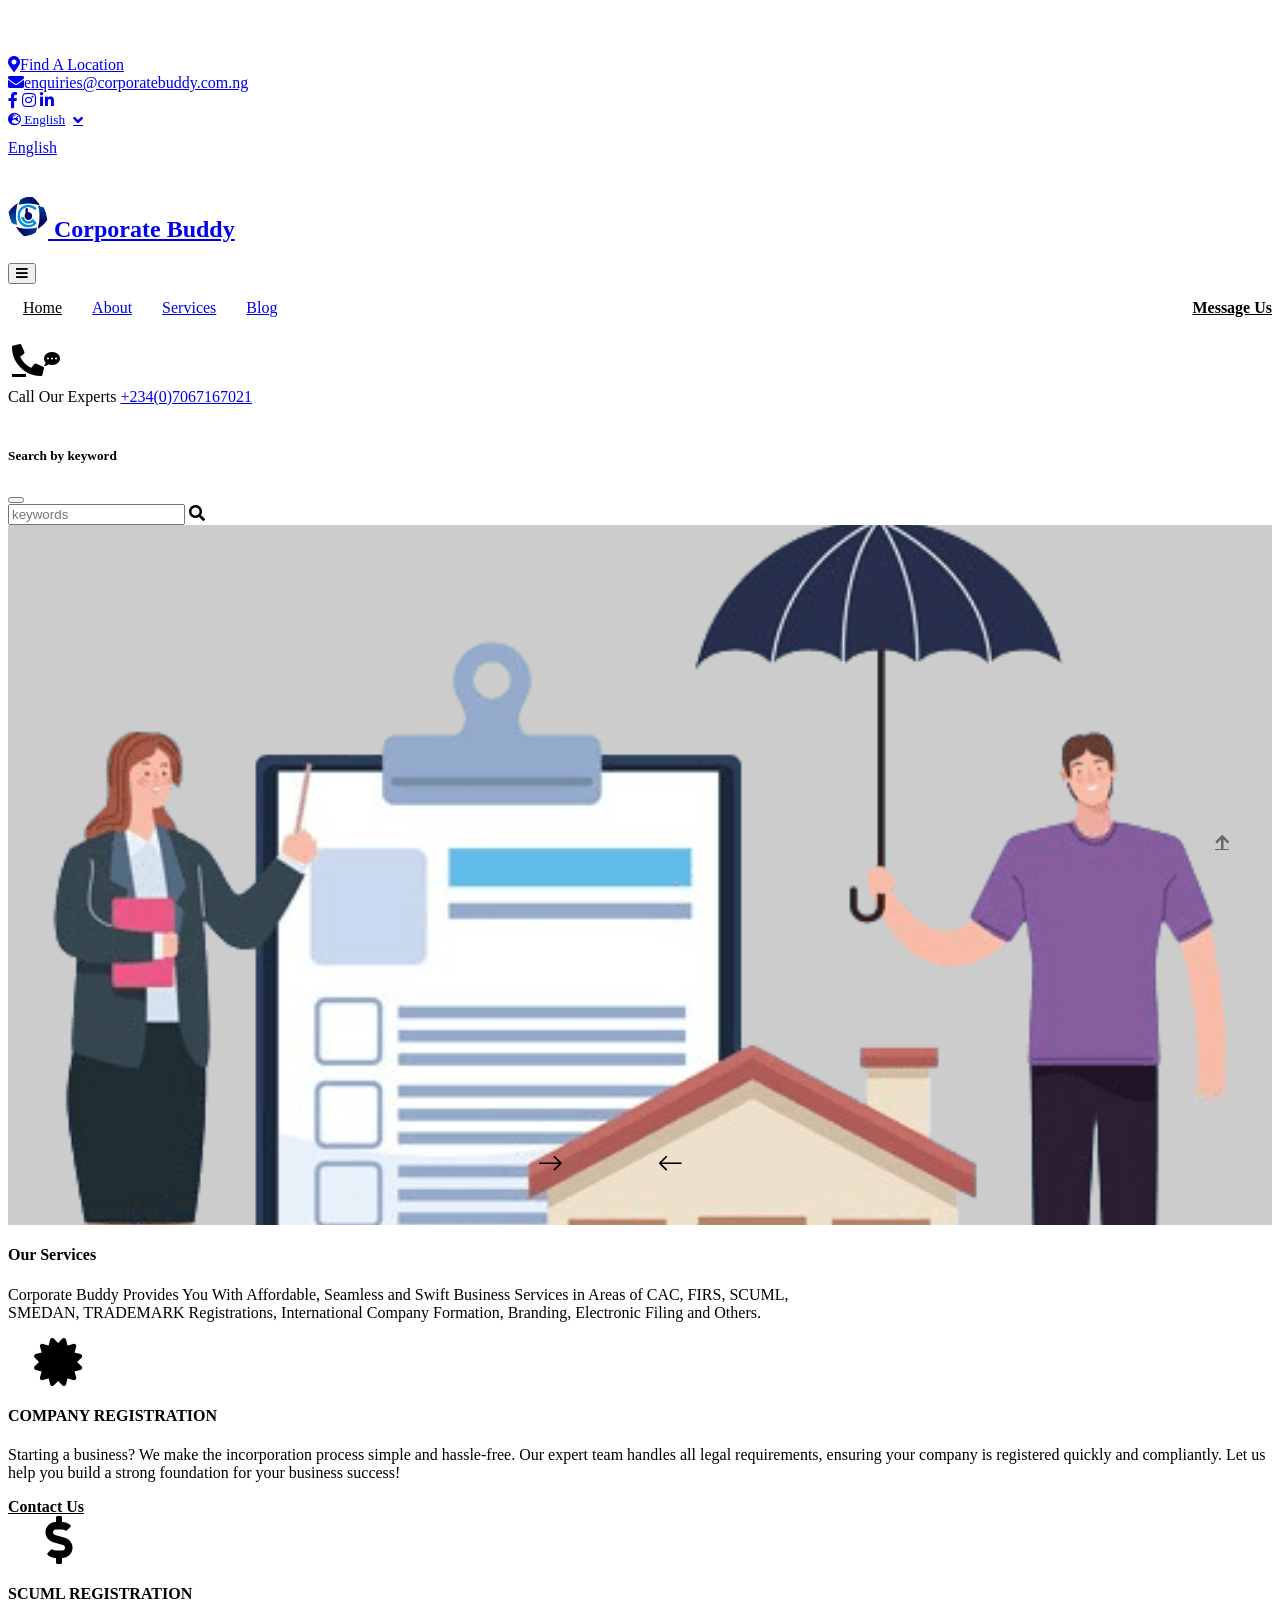
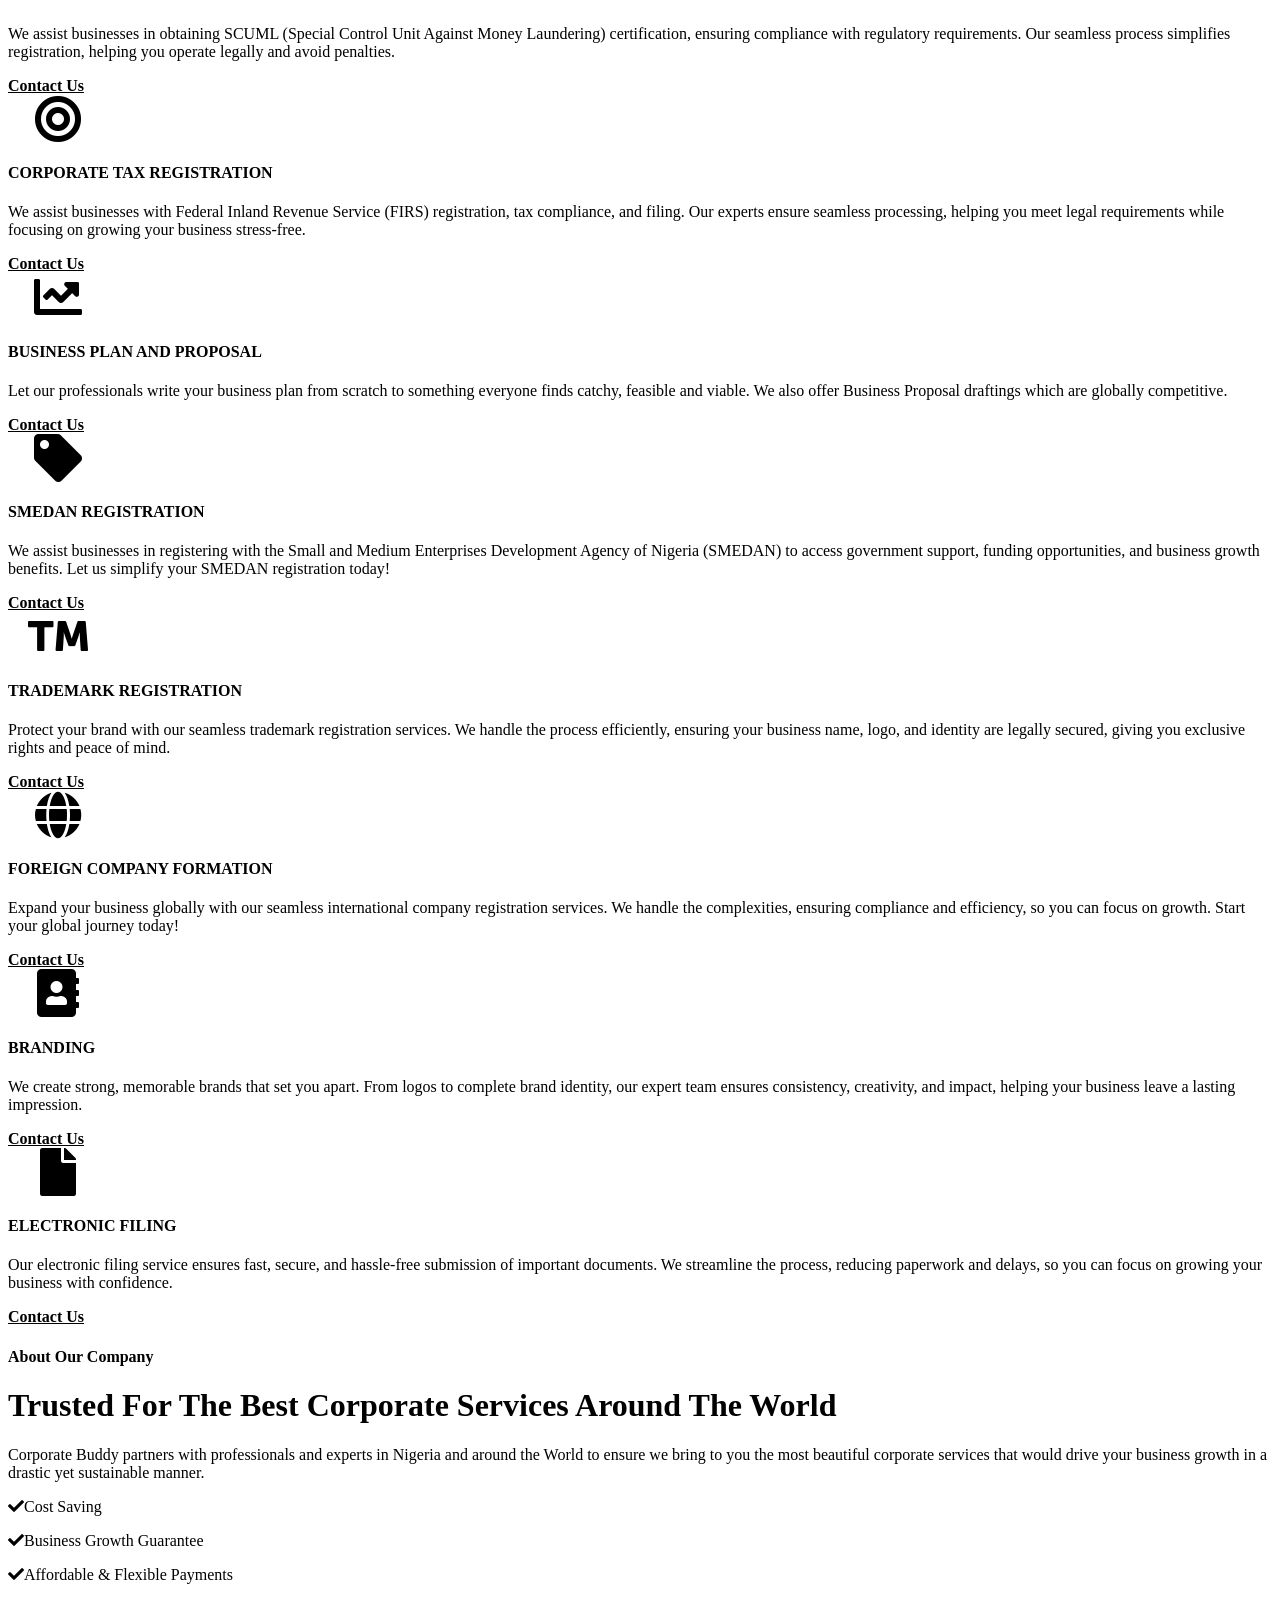
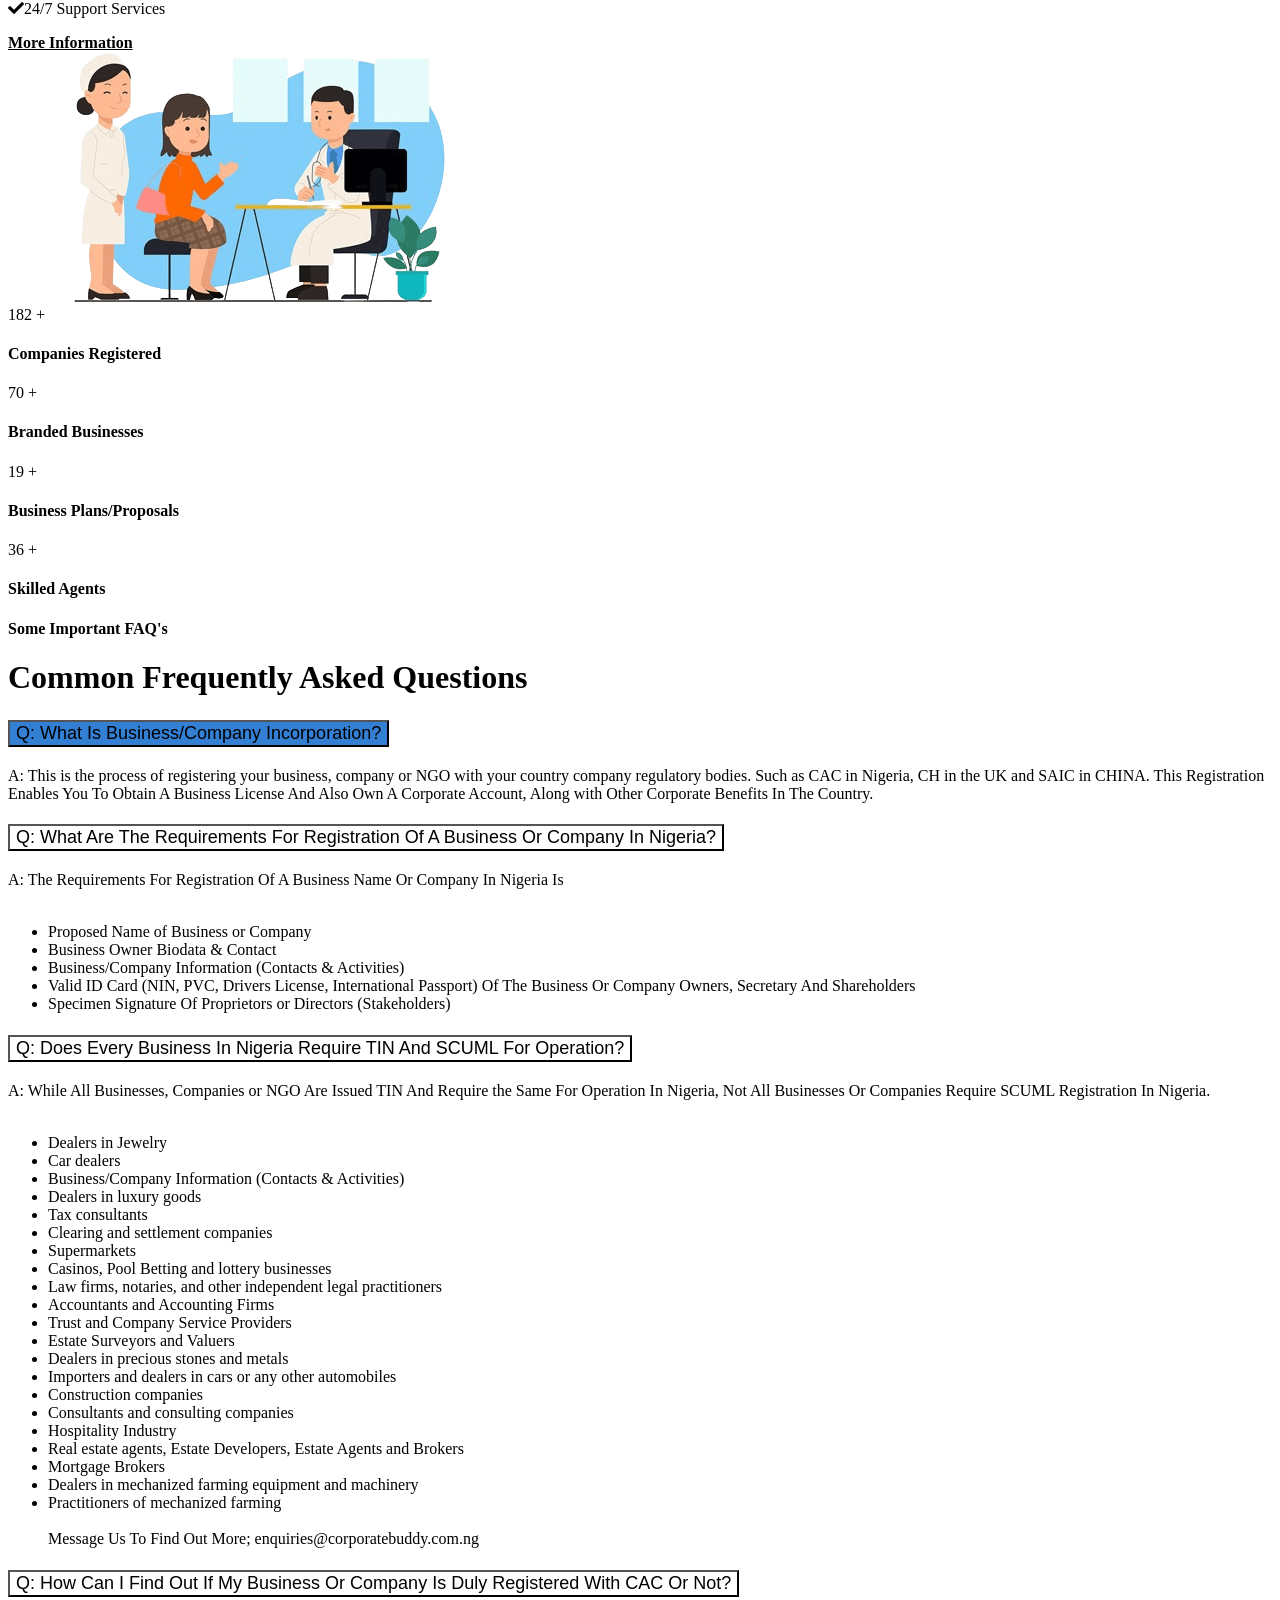
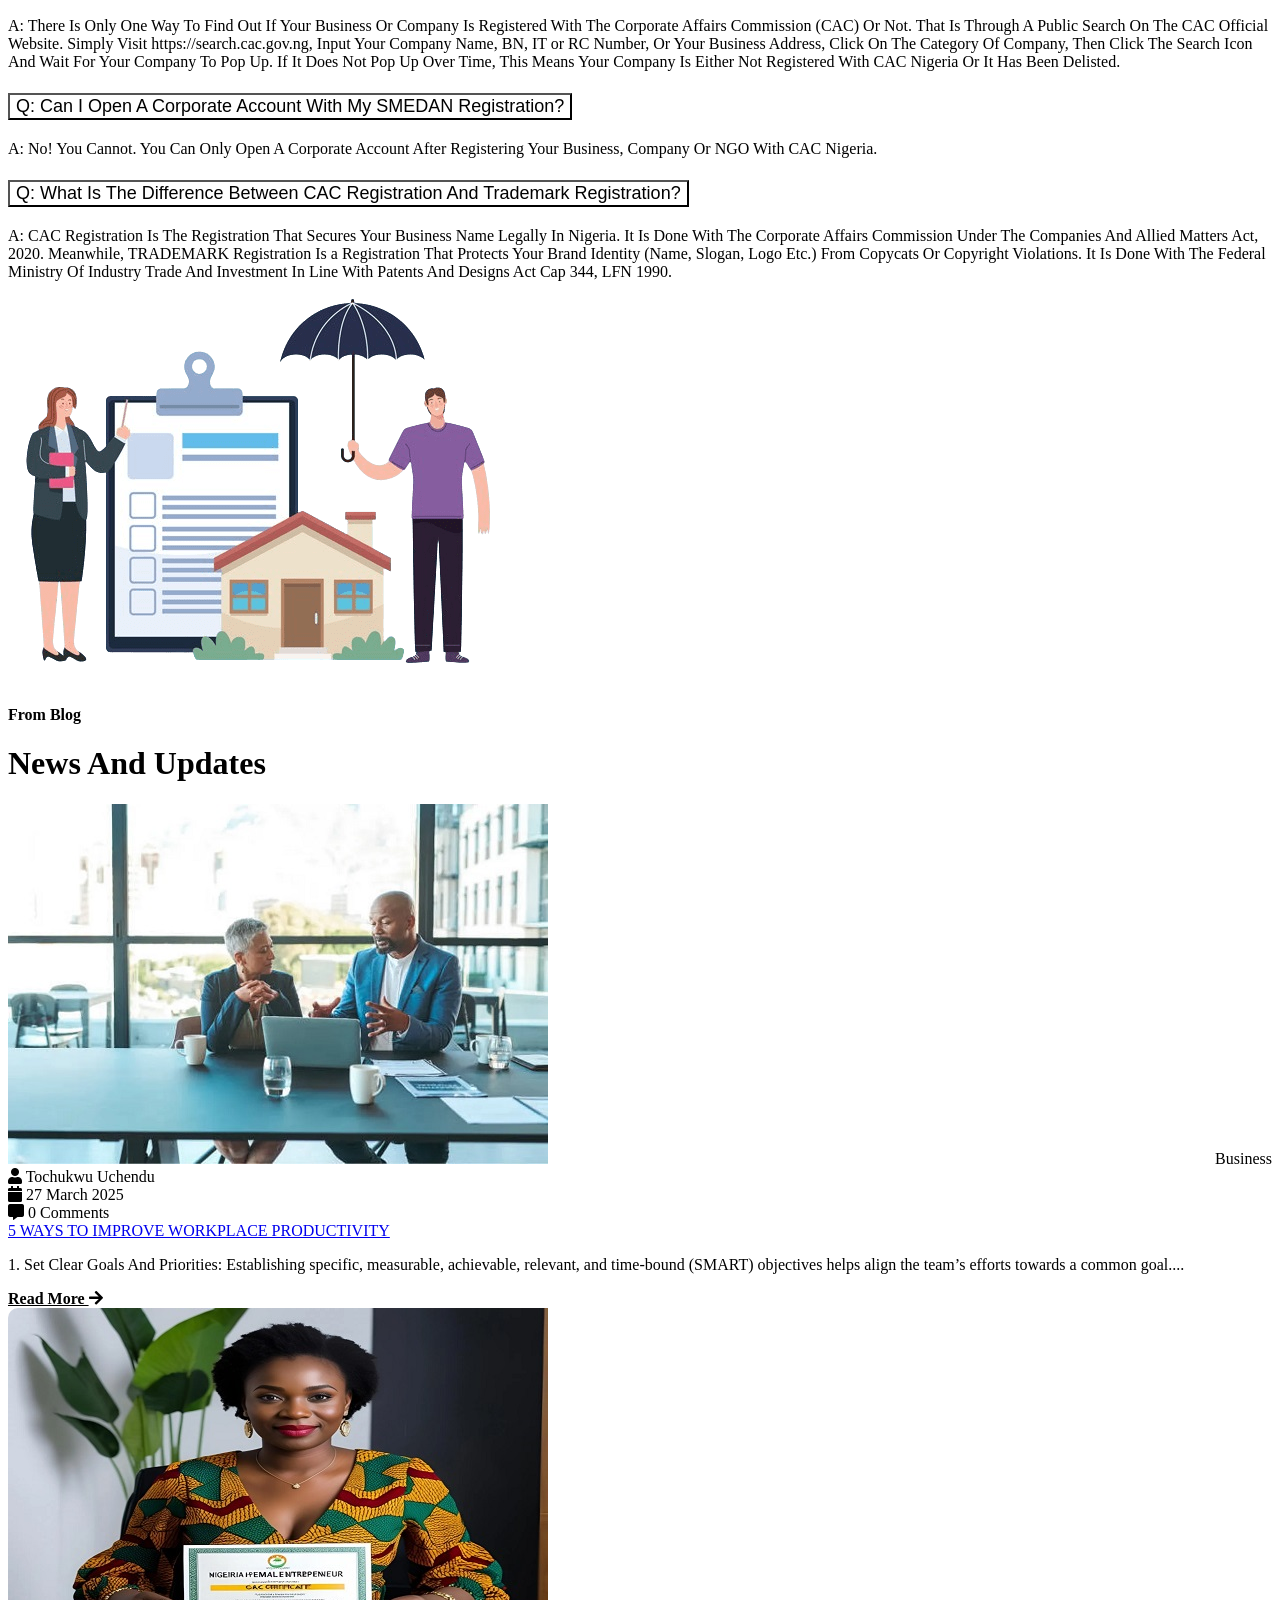
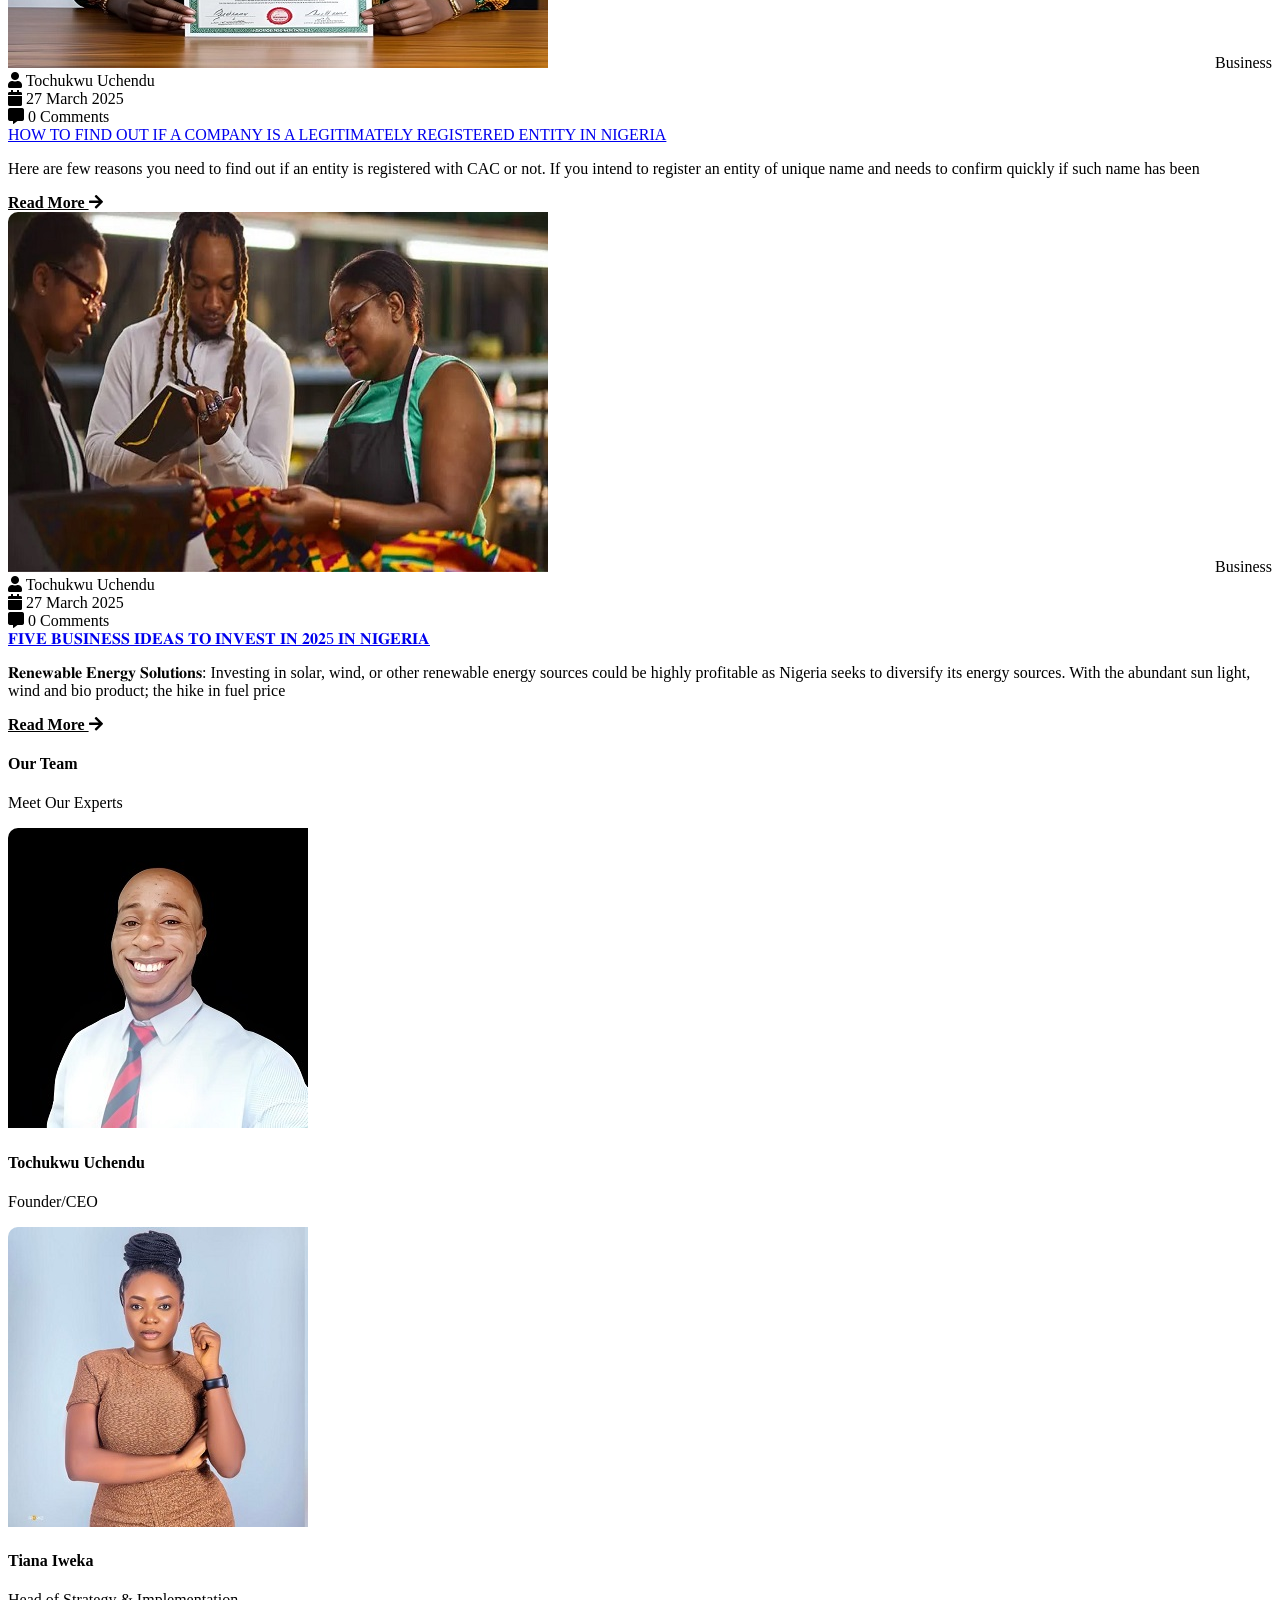
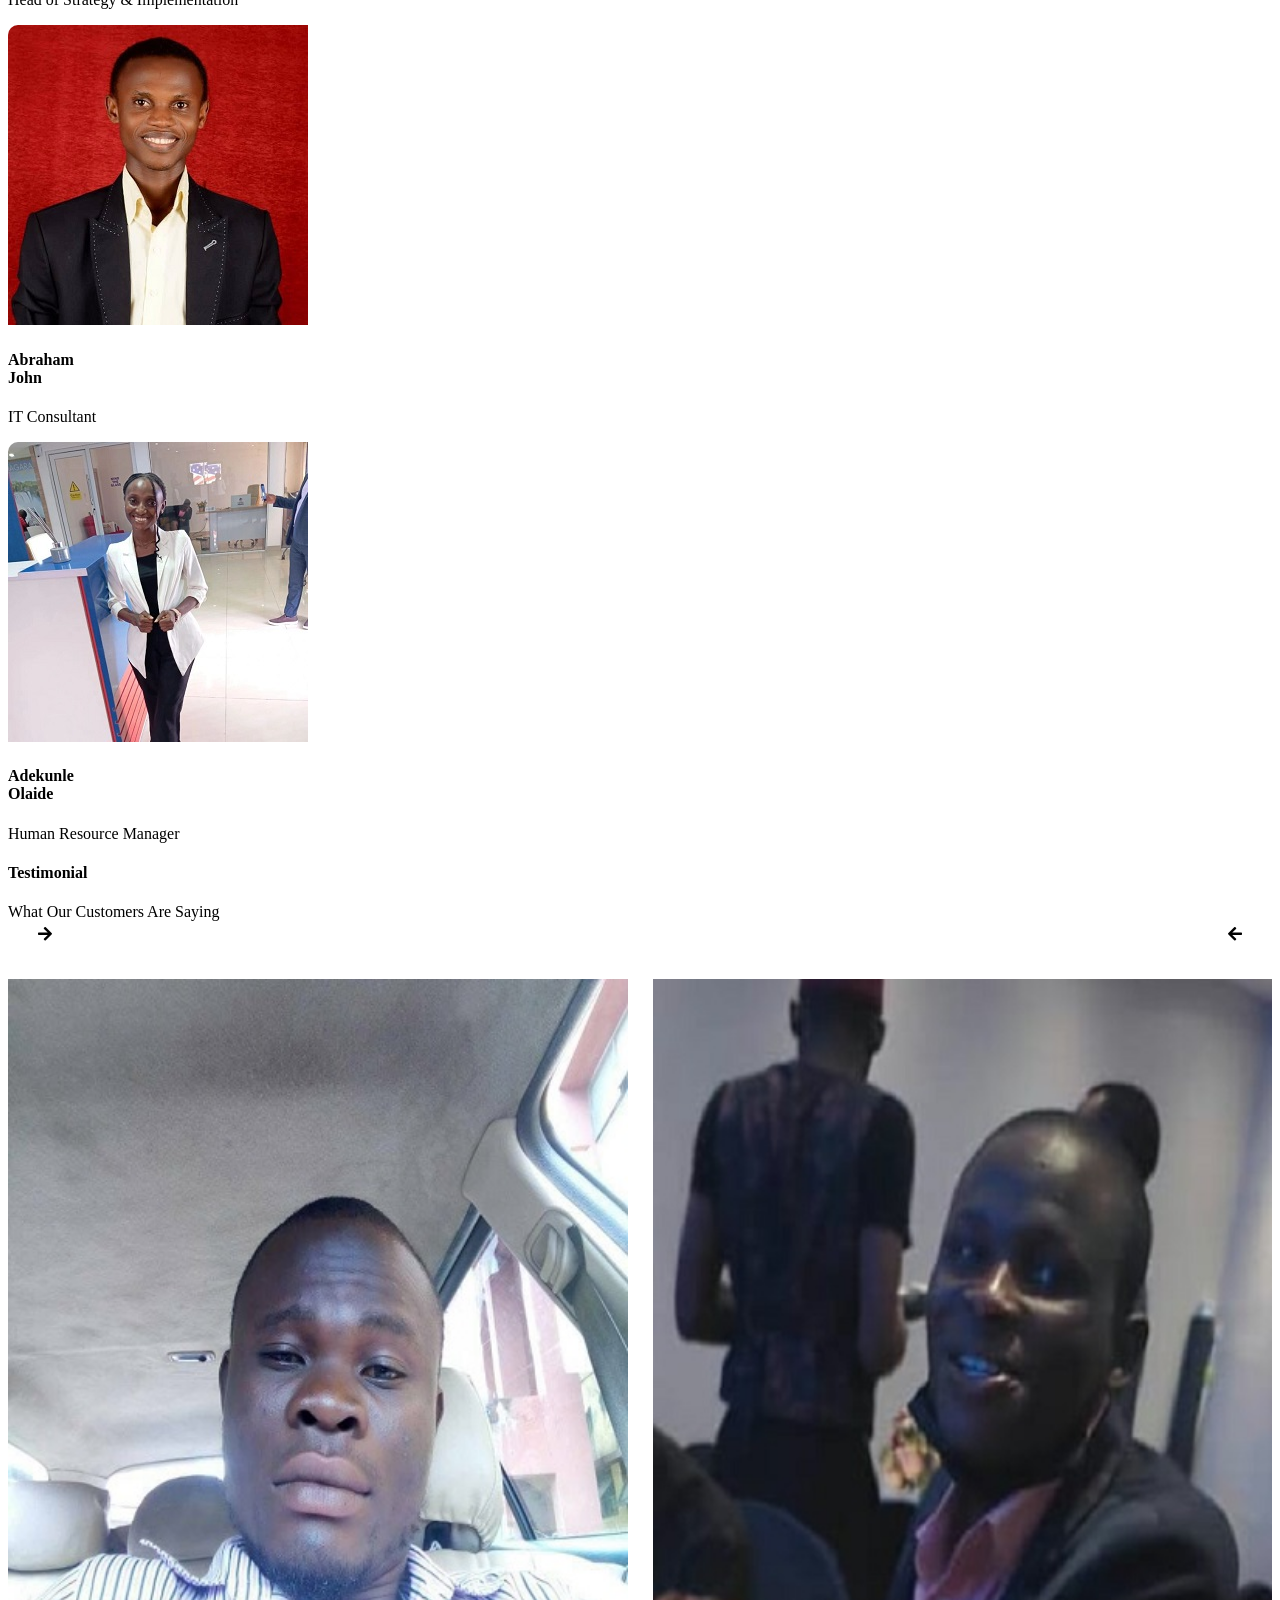
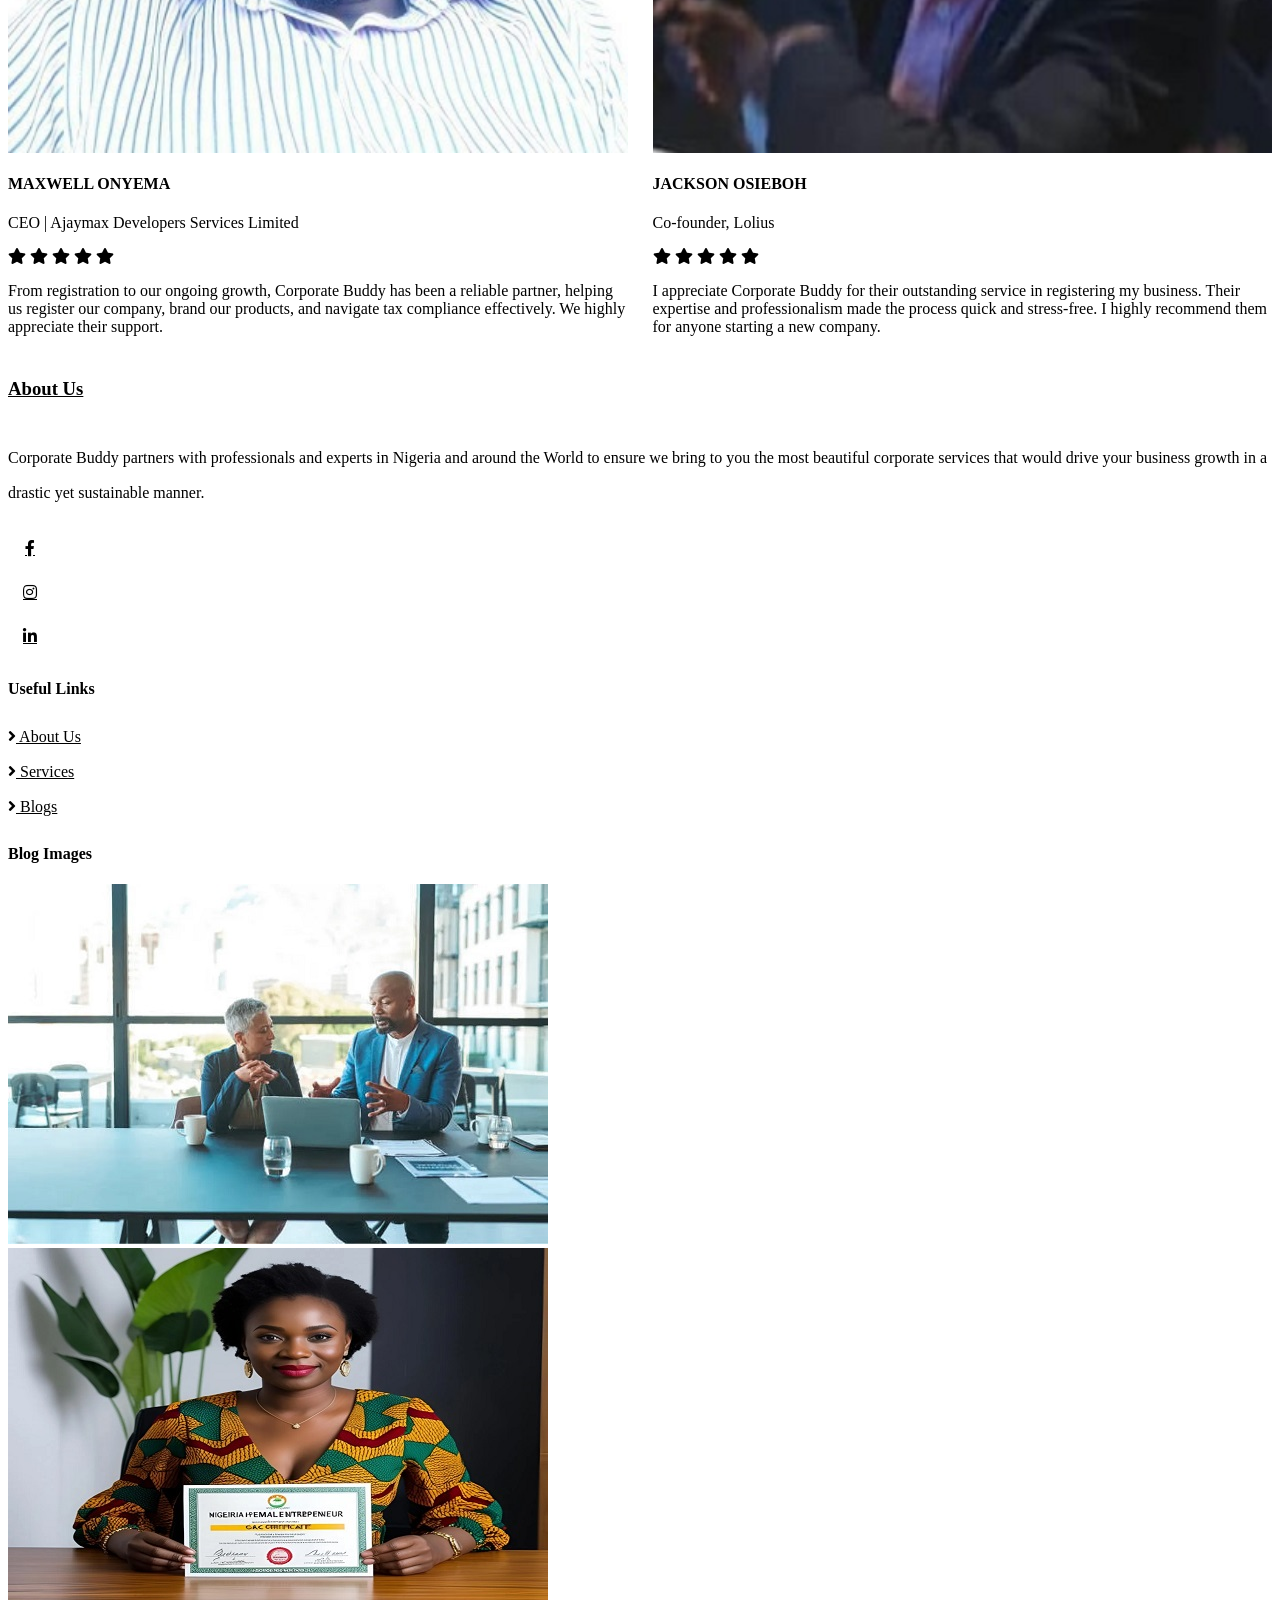
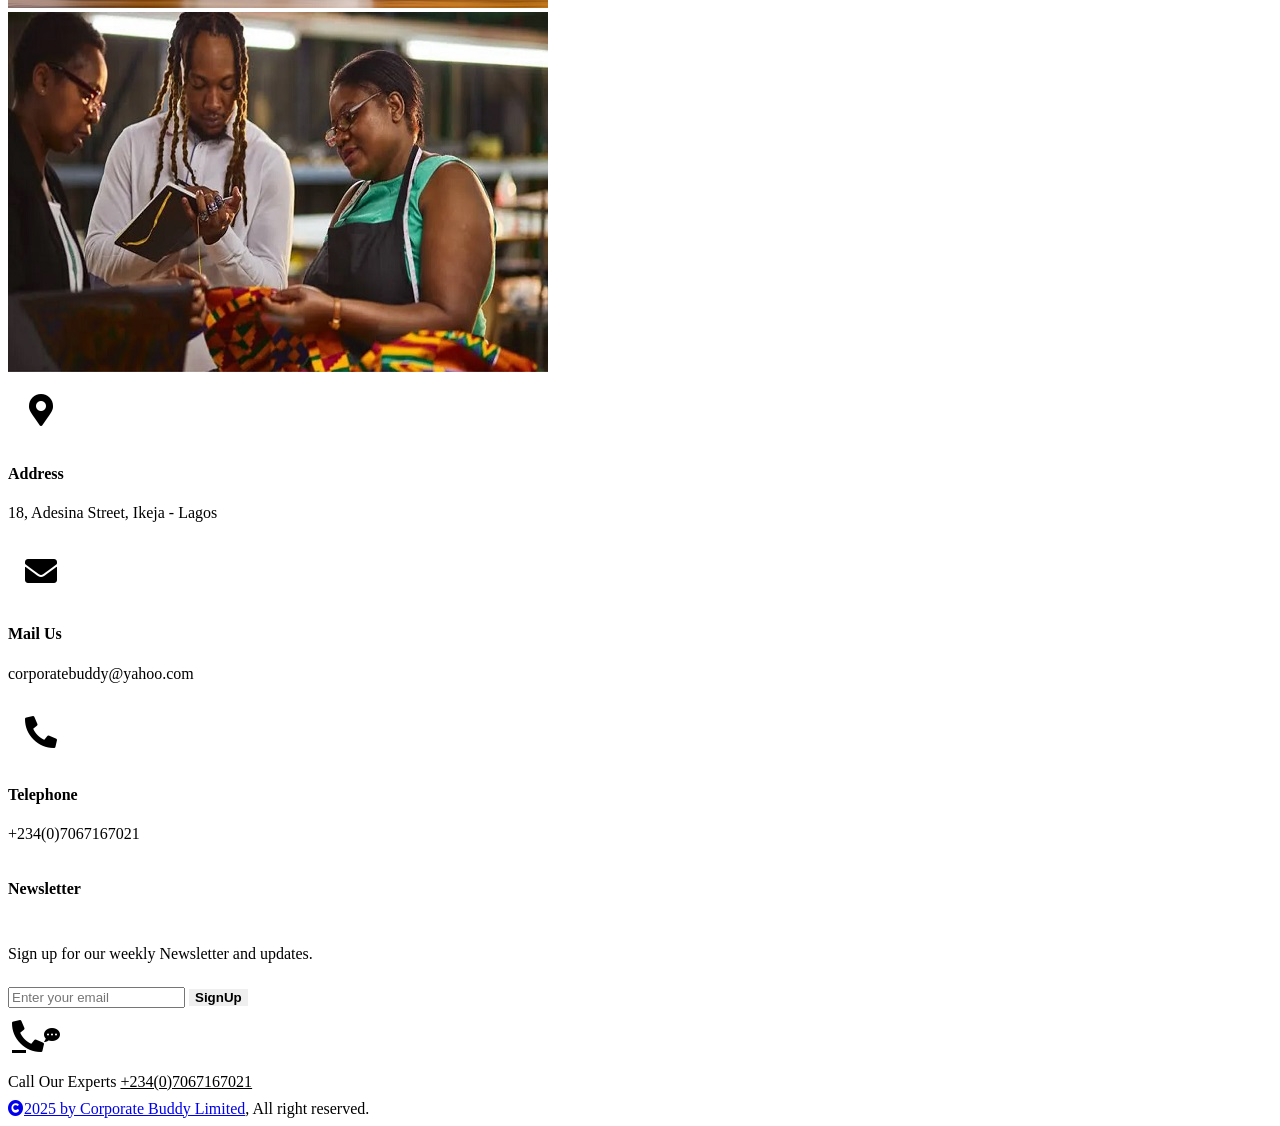
==== index.html @ b8a156ba "first" ====
<!DOCTYPE html>
<html lang="en">

    <head>
        <meta charset="utf-8">
        <title> Corporate Buddy - Corporate services provider </title>
        <meta content="width=device-width, initial-scale=1.0" name="viewport">
        <meta content="" name="keywords">
        <meta content="" name="description">

        <!-- Google Web Fonts -->
        <link rel="preconnect" href="https://fonts.googleapis.com">
        <link rel="preconnect" href="https://fonts.gstatic.com" crossorigin>
        <link href="https://fonts.googleapis.com/css2?family=DM+Sans:ital,opsz,wght@0,9..40,100..1000;1,9..40,100..1000&family=Inter:slnt,wght@-10..0,100..900&display=swap" rel="stylesheet">

        <!-- Icon Font Stylesheet -->
        <link rel="stylesheet" href="https://use.fontawesome.com/releases/v5.15.4/css/all.css"/>
        <link href="https://cdn.jsdelivr.net/npm/bootstrap-icons@1.4.1/font/bootstrap-icons.css" rel="stylesheet">
        
        <!-- Favicons -->
  <link href="img/favicon.png" rel="icon">
  <link href="img/apple-touch-icon.png" rel="apple-touch-icon">

        <!-- Libraries Stylesheet -->
        <link rel="stylesheet" href="lib/animate/animate.min.css"/>
        <link href="lib/lightbox/css/lightbox.min.css" rel="stylesheet">
        <link href="lib/owlcarousel/assets/owl.carousel.min.css" rel="stylesheet">
        



        <!-- Customized Bootstrap Stylesheet -->
        <link href="css/bootstrap.min.css" rel="stylesheet">

        <!-- Template Stylesheet -->
        <link href="css/style.css" rel="stylesheet">
    </head>

    <body>

        <!-- Spinner Start -->
        <div id="spinner" class="show bg-white position-fixed translate-middle w-100 vh-100 top-50 start-50 d-flex align-items-center justify-content-center">
            <div class="spinner-border text-primary" style="width: 3rem; height: 3rem;" role="status">
                <span class="sr-only">Loading...</span>
            </div>
        </div>
        <!-- Spinner End -->

        <!-- Topbar Start -->
        <div class="container-fluid topbar px-0 px-lg-4 bg-light py-2 d-none d-lg-block">
            <div class="container">
                <div class="row gx-0 align-items-center">
                    <div class="col-lg-8 text-center text-lg-start mb-lg-0">
                        <div class="d-flex flex-wrap">
                            <div class="border-end border-primary pe-3">
                                <a href="#" class="text-muted small"><i class="fas fa-map-marker-alt text-primary me-2"></i>Find A Location</a>
                            </div>
                            <div class="ps-3">
                                <a href="mailto:example@gmail.com" class="text-muted small"><i class="fas fa-envelope text-primary me-2"></i>enquiries@corporatebuddy.com.ng</a>
                            </div>
                        </div>
                    </div>
                    <div class="col-lg-4 text-center text-lg-end">
                        <div class="d-flex justify-content-end">
                            <div class="d-flex border-end border-primary pe-3">
                                <a class="btn p-0 text-primary me-3" href="https://www.facebook.com/share/1VKHDkpUtS/?mibextid=wwXIfr

                                "><i class="fab fa-facebook-f"></i></a>
                                <!--<a class="btn p-0 text-primary me-3" href="#"><i class="fab fa-twitter"></i></a>-->
                                <a class="btn p-0 text-primary me-3" href="https://www.instagram.com/corporatebuddy_ng?igsh=czdsZmRqZHVsZ2J3&utm_source=qr "><i class="fab fa-instagram"></i></a>
                               <a class="btn p-0 text-primary me-0" href="https://www.linkedin.com/company/corporate-buddyltd/"><i class="fab fa-linkedin-in"></i></a>
                            </div>
                            <div class="dropdown ms-3">
                                <a href="#" class="dropdown-toggle text-dark" data-bs-toggle="dropdown"><small><i class="fas fa-globe-europe text-primary me-2"></i> English</small></a>
                                <div class="dropdown-menu rounded">
                                    <a href="#" class="dropdown-item">English</a>
                                    <!--<a href="#" class="dropdown-item">Bangla</a>
                                    <a href="#" class="dropdown-item">French</a>
                                    <a href="#" class="dropdown-item">Spanish</a>
                                    <a href="#" class="dropdown-item">Arabic</a>-->
                                </div>
                            </div>
                        </div>
                    </div>
                </div>
            </div>
        </div>
        <!-- Topbar End -->

        <!-- Navbar & Hero Start -->
        <div class="container-fluid nav-bar px-0 px-lg-4 py-lg-0">
            <div class="container">
                <nav class="navbar navbar-expand-lg navbar-light"> 
                    <a href="#" class="navbar-brand p-0">
                        <h1 class="text-primary mb-0 d-flex align-items-center">
                            <!--<i class="fab fa-slack me-2"></i>-->
                            <img src="img/logo.jpg" alt="Logo" class="me-2" style="height: 40px;">
                            Corporate Buddy
                        </h1>
                       <!-- <img src="img/logo.jpg" alt="Logo"> -->
                    </a>
                    <button class="navbar-toggler" type="button" data-bs-toggle="collapse" data-bs-target="#navbarCollapse">
                        <span class="fa fa-bars"></span>
                    </button>
                    <div class="collapse navbar-collapse" id="navbarCollapse">
                        <div class="navbar-nav mx-0 mx-lg-auto">
                            <a href="index.html" class="nav-item nav-link active">Home</a>
                            <a href="about.html" class="nav-item nav-link">About</a>
                            <a href="service.html" class="nav-item nav-link">Services</a>
                            <a href="blog.html" class="nav-item nav-link">Blog</a>
                            <!--<div class="nav-item dropdown">
                                <a href="#" class="nav-link" data-bs-toggle="dropdown">
                                    <span class="dropdown-toggle">Pages</span>
                                </a>
                                <div class="dropdown-menu">
                                    <a href="feature.html" class="dropdown-item">Our Features</a>
                                    <a href="team.html" class="dropdown-item">Our team</a>
                                    <a href="testimonial.html" class="dropdown-item">Testimonial</a>
                                    <a href="FAQ.html" class="dropdown-item">FAQs</a>
                                    <a href="404.html" class="dropdown-item">404 Page</a>
                                </div>
                            </div>
                            <a href="contact.html" class="nav-item nav-link">Contact</a>-->
                            <div class="nav-btn px-3">
                               <!-- <button class="btn-search btn btn-primary btn-md-square rounded-circle flex-shrink-0" data-bs-toggle="modal" data-bs-target="#searchModal"><i class="fas fa-search"></i></button>-->
                                <a href="https://wa.me/7067167021" class="btn btn-primary rounded-pill py-2 px-4 ms-3 flex-shrink-0"> Message Us</a>
                            </div>
                        </div>
                    </div>
                    <div class="d-none d-xl-flex flex-shrink-0 ps-4">
                        <a href="#" class="btn btn-light btn-lg-square rounded-circle position-relative wow tada" data-wow-delay=".9s">
                            <i class="fa fa-phone-alt fa-2x"></i>
                            <div class="position-absolute" style="top: 7px; right: 12px;">
                                <span><i class="fa fa-comment-dots text-secondary"></i></span>
                            </div>
                        </a>
                        <div class="d-flex flex-column ms-3">
                            <span>Call Our Experts</span>
                            <a href="tel:+234(0)7067167021"><span class="text-dark">+234(0)7067167021</span></a>
                        </div>
                    </div>
                </nav>
            </div>
        </div>
        <!-- Navbar & Hero End -->

        <!-- Modal Search Start -->
        <div class="modal fade" id="searchModal" tabindex="-1" aria-labelledby="exampleModalLabel" aria-hidden="true">
            <div class="modal-dialog modal-fullscreen">
                <div class="modal-content rounded-0">
                    <div class="modal-header">
                        <h5 class="modal-title" id="exampleModalLabel">Search by keyword</h5>
                        <button type="button" class="btn-close" data-bs-dismiss="modal" aria-label="Close"></button>
                    </div>
                    <div class="modal-body d-flex align-items-center bg-primary">
                        <div class="input-group w-75 mx-auto d-flex">
                            <input type="search" class="form-control p-3" placeholder="keywords" aria-describedby="search-icon-1">
                            <span id="search-icon-1" class="btn bg-light border nput-group-text p-3"><i class="fa fa-search"></i></span>
                        </div>
                    </div>
                </div>
            </div>
        </div>
        <!-- Modal Search End -->


        <!-- Carousel Start -->
        <div class="header-carousel owl-carousel">
            <div class="header-carousel-item bg-primary">
                <div class="carousel-caption">
                    <div class="container">
                        <div class="row g-4 align-items-center">
                            <div class="col-lg-7 animated fadeInLeft">
                                <div class="text-sm-center text-md-start">
                                    <h4 class="text-white text-uppercase fw-bold mb-4">Welcome To Corporate Buddy</h4>
                                    <h1 class="display-1 text-white mb-4">No. 1 Corporate Services Provider</h1>
                                    <p class="mb-5 fs-5">Contact us for all your corporate needs such as Incorporation, Tax Registration, SCUML Registration, Branding, 
                                    Business Plan & Proposals Etc. We become your Corporate best friend from Idea to growth. 
                                    </p>
                                    <div class="d-flex justify-content-center justify-content-md-start flex-shrink-0 mb-4">
                            <a class="btn btn-light rounded-pill py-3 px-4 px-md-5 me-2" href="https://wa.me/7067167021">Contact Us Now </a>
                            <a class="btn btn-dark rounded-pill py-3 px-4 px-md-5 ms-2" href="https://youtu.be/82L-LJ1bYcs?si=6Q_6SW8NCKeMyubd">Watch Viideo</a>
                                    </div>
                                </div>
                            </div>
                            <div class="col-lg-5 animated fadeInRight">
                                <div class="calrousel-img" style="object-fit: cover;">
                                    <img src="img/carousel-2.png" class="img-fluid w-100" alt="">
                                </div>
                            </div>
                        </div>
                    </div>
                </div>
            </div>
           <div class="header-carousel-item bg-primary">
                <div class="carousel-caption">
                    <div class="container">
                        <div class="row gy-4 gy-lg-0 gx-0 gx-lg-5 align-items-center">
                            <div class="col-lg-5 animated fadeInLeft">
                                <div class="calrousel-img">
                                    <img src="img/carousel-2.png" class="img-fluid w-100" alt="">
                                </div>
                            </div>
                            <div class="col-lg-7 animated fadeInRight">
                                <div class="text-sm-center text-md-end">
                                    <h4 class="text-white text-uppercase fw-bold mb-4">Welcome To Corporate Buddy</h4>
                                    <h1 class="display-1 text-white mb-4">No. 1 Corporate Services Provider</h1>
                                    <p class="mb-5 fs-5">Contact us for all your corporate needs such as Incorporation, Tax Registration, SCUML Registration, Branding, 
                                    Business Plan & Proposals Etc. We become your Corporate best friend from Idea to growth.
                                    </p>
                                    <div class="d-flex justify-content-center justify-content-md-end flex-shrink-0 mb-4">
                                        <a class="btn btn-light rounded-pill py-3 px-4 px-md-5 me-2" href="https://youtu.be/82L-LJ1bYcs?si=6Q_6SW8NCKeMyubd"><i class="fas fa-play-circle me-2"></i> Watch Video</a>
                                        <a class="btn btn-dark rounded-pill py-3 px-4 px-md-5 ms-2" href="https://wa.me/7067167021">Contact Us</a>
                                    </div>
                                </div>
                            </div>
                        </div>
                    </div>
                </div>
            </div>
        </div>
        <!-- Carousel End -->

        <!-- Feature Start -->
        <div class="container-fluid feature bg-light py-5">
            <div class="container py-5">
                <div class="text-center mx-auto pb-5 wow fadeInUp" data-wow-delay="0.2s" style="max-width: 800px;">
                    <h4 class="text-primary">Our Services</h4>
                    <h1 class="display-4 mb-4"></h1>
                    <p class="mb-0">Corporate Buddy Provides You With Affordable, Seamless and Swift Business Services in Areas of CAC, 
                        FIRS, SCUML, SMEDAN, TRADEMARK Registrations, International Company Formation, Branding, Electronic Filing and Others. 
                    </p>
                </div>
                <div class="row g-4">
                    <div class="col-md-6 col-lg-6 col-xl-3 wow fadeInUp" data-wow-delay="0.2s">
                        <div class="feature-item p-4 pt-0">
                            <div class="feature-icon p-4 mb-4">
                                <i class="	fa fa-certificate fa-3x"></i>
                            </div>
                            <h4 class="mb-4">COMPANY REGISTRATION</h4>
                            <p class="mb-4">Starting a business? We make the incorporation process simple and hassle-free. Our expert team handles all legal requirements, ensuring your company is registered quickly and compliantly. Let us help you build a strong foundation for your business success!    </p>
                            <a class="btn btn-primary rounded-pill py-2 px-4" href="https://wa.me/7067167021
                            ">Contact Us</a>
                        </div>
                    </div>
                    <div class="col-md-6 col-lg-6 col-xl-3 wow fadeInUp" data-wow-delay="0.4s">
                        <div class="feature-item p-4 pt-0">
                            <div class="feature-icon p-4 mb-4">
                                <i class="fa fa-dollar-sign fa-3x"></i>
                            </div>
                            <h4 class="mb-4">SCUML REGISTRATION</h4>
                            <p class="mb-4">We assist businesses in obtaining SCUML (Special Control Unit Against Money Laundering) certification, ensuring compliance with regulatory requirements. Our seamless process simplifies registration, helping you operate legally and avoid penalties.  
                            </p>
                            <a class="btn btn-primary rounded-pill py-2 px-4" href="https://wa.me/7067167021
                            ">Contact Us</a>
                        </div>
                    </div>
                    <div class="col-md-6 col-lg-6 col-xl-3 wow fadeInUp" data-wow-delay="0.6s">
                        <div class="feature-item p-4 pt-0">
                            <div class="feature-icon p-4 mb-4">
                                <i class="fa fa-bullseye fa-3x"></i>
                            </div>
                            <h4 class="mb-4">CORPORATE TAX REGISTRATION</h4>
                            <p class="mb-4">We assist businesses with Federal Inland Revenue Service (FIRS) registration, tax compliance, 
                            and filing. Our experts ensure seamless processing, helping you meet legal requirements while focusing on growing your
                            business stress-free.
                            </p>
                            <a class="btn btn-primary rounded-pill py-2 px-4" href="https://wa.me/7067167021
                            ">Contact Us</a>
                        </div>
                    </div>
                     <div class="col-md-6 col-lg-6 col-xl-3 wow fadeInUp" data-wow-delay="0.6s">
                        <div class="feature-item p-4 pt-0">
                            <div class="feature-icon p-4 mb-4">
                                <i class="fas fa-chart-line fa-3x"></i>
                            </div>
                            <h4 class="mb-4">BUSINESS PLAN AND PROPOSAL</h4>
                            <p class="mb-4">Let our professionals write your business plan from scratch to something everyone finds catchy, feasible and viable. We also offer Business Proposal draftings which are globally competitive.

                            </p>
                            <a class="btn btn-primary rounded-pill py-2 px-4" href="https://wa.me/7067167021
                            ">Contact Us</a>
                        </div>
                    </div>
                    
                    <div class="col-md-6 col-lg-6 col-xl-3 wow fadeInUp" data-wow-delay="0.8s">
                        <div class="feature-item p-4 pt-0">
                            <div class="feature-icon p-4 mb-4">
                                <i class="	fas fa-tag fa-3x"></i>
                            </div>
                            <h4 class="mb-4">SMEDAN REGISTRATION</h4>
                            <p class="mb-4">We assist businesses in registering with the Small and Medium Enterprises Development Agency of Nigeria (SMEDAN) to 
                            access government support, funding opportunities, and business growth benefits. Let us simplify your SMEDAN registration today!
                            </p>
                            <a class="btn btn-primary rounded-pill py-2 px-4" href="https://wa.me/7067167021
                            ">Contact Us</a>
                        </div>
                    </div>
                    <div class="col-md-6 col-lg-6 col-xl-3 wow fadeInUp" data-wow-delay="0.8s">
                        <div class="feature-item p-4 pt-0">
                            <div class="feature-icon p-4 mb-4">
                                <i class="fas fa-trademark fa-3x"></i>
                            </div>
                            <h4 class="mb-4">TRADEMARK REGISTRATION</h4>
                            <p class="mb-4">Protect your brand with our seamless trademark registration services. We handle the process efficiently, ensuring your business name, logo, and identity are legally secured, giving you exclusive rights and peace of mind.
                            </p>
                            <a class="btn btn-primary rounded-pill py-2 px-4" href="https://wa.me/7067167021
                            ">Contact Us</a>
                        </div>
                    </div>
                    <div class="col-md-6 col-lg-6 col-xl-3 wow fadeInUp" data-wow-delay="0.8s">
                        <div class="feature-item p-4 pt-0">
                            <div class="feature-icon p-4 mb-4">
                                <i class="fas fa-globe fa-3x"></i>
                            </div>
                            <h4 class="mb-4"> FOREIGN COMPANY FORMATION </h4>
                            <p class="mb-4">Expand your business globally with our seamless international company registration services. We handle the complexities, ensuring compliance and efficiency, so you can focus on growth. Start your global journey today!
                            </p>
                            <a class="btn btn-primary rounded-pill py-2 px-4" href="https://wa.me/7067167021
                            ">Contact Us</a>
                        </div>
                    </div>
                    <div class="col-md-6 col-lg-6 col-xl-3 wow fadeInUp" data-wow-delay="0.8s">
                        <div class="feature-item p-4 pt-0">
                            <div class="feature-icon p-4 mb-4">
                                <i class="fas fa-address-book fa-3x"></i>
                            </div>
                            <h4 class="mb-4">BRANDING</h4>
                            <p class="mb-4">We create strong, memorable brands that set you apart. From logos to complete brand identity, our expert team ensures consistency, creativity, and impact, helping your business leave a lasting impression.
                            </p>
                            <a class="btn btn-primary rounded-pill py-2 px-4" href="https://wa.me/7067167021
                            ">Contact Us</a>
                        </div>
                    </div>
                    <div class="col-md-6 col-lg-6 col-xl-3 wow fadeInUp" data-wow-delay="0.8s">
                        <div class="feature-item p-4 pt-0">
                            <div class="feature-icon p-4 mb-4">
                                <i class="	fas fa-file fa-3x"></i>
                            </div>
                            <h4 class="mb-4">ELECTRONIC FILING</h4>
                            <p class="mb-4">Our electronic filing service ensures fast, secure, and hassle-free submission of important documents. We streamline the process, reducing paperwork and delays, so you can focus on growing your business with confidence.
                            </p>
                            <a class="btn btn-primary rounded-pill py-2 px-4" href="https://wa.me/7067167021
                            ">Contact Us</a>
                        </div>
                    </div>
                </div>
            </div>
        </div>
        <!-- Feature End -->

        <!-- About Start -->
        <div class="container-fluid bg-light about pb-5">
            <div class="container pb-5">
                <div class="row g-5">
                    <div class="col-xl-6 wow fadeInLeft" data-wow-delay="0.2s">
                        <div class="about-item-content bg-white rounded p-5 h-100">
                            <h4 class="text-primary">About Our Company</h4>
                            <h1 class="display-4 mb-4">Trusted For The Best Corporate Services Around The World
                            </h1>
                            <p>Corporate Buddy partners with professionals and experts in Nigeria and around the World to ensure we bring to you the 
                                most beautiful corporate services that would drive your business growth in a drastic yet sustainable manner. 
                            </p>
                            <p class="text-dark"><i class="fa fa-check text-primary me-3"></i>Cost Saving </p>
                            <p class="text-dark"><i class="fa fa-check text-primary me-3"></i>Business Growth Guarantee </p>
                            <p class="text-dark mb-4"><i class="fa fa-check text-primary me-3"></i>Affordable & Flexible Payments</p>
                            <p class="text-dark mb-4"><i class="fa fa-check text-primary me-3"></i>24/7 Support Services</p>
                            <a class="btn btn-primary rounded-pill py-3 px-5" href="about.html">More Information</a>
                        </div>
                    </div>
                    <div class="col-xl-6 wow fadeInRight" data-wow-delay="0.2s">
                        <div class="bg-white rounded p-5 h-100">
                            <div class="row g-4 justify-content-center">
                                <div class="col-12">
                                    <div class="rounded bg-light">
                                        <img src="img/about-1.png" class="img-fluid rounded w-100" alt="">
                                    </div>
                                </div>
                                <div class="col-sm-6">
                                    <div class="counter-item bg-light rounded p-3 h-100">
                                        <div class="counter-counting">
                                            <span class="text-primary fs-2 fw-bold" data-toggle="counter-up">257</span>
                                            <span class="h1 fw-bold text-primary">+</span>
                                        </div>
                                        <h4 class="mb-0 text-dark">Companies Registered</h4>
                                    </div>
                                </div>
                                <div class="col-sm-6">
                                    <div class="counter-item bg-light rounded p-3 h-100">
                                        <div class="counter-counting">
                                            <span class="text-primary fs-2 fw-bold" data-toggle="counter-up">99</span>
                                            <span class="h1 fw-bold text-primary">+</span>
                                        </div>
                                        <h4 class="mb-0 text-dark">Branded Businesses </h4>
                                    </div>
                                </div>
                                <div class="col-sm-6">
                                    <div class="counter-item bg-light rounded p-3 h-100">
                                        <div class="counter-counting">
                                            <span class="text-primary fs-2 fw-bold" data-toggle="counter-up">30</span>
                                            <span class="h1 fw-bold text-primary">+</span>
                                        </div>
                                        <h4 class="mb-0 text-dark">Business Plans/Proposals </h4>
                                    </div>
                                </div>
                                <div class="col-sm-6">
                                    <div class="counter-item bg-light rounded p-3 h-100">
                                        <div class="counter-counting">
                                            <span class="text-primary fs-2 fw-bold" data-toggle="counter-up">55</span>
                                            <span class="h1 fw-bold text-primary">+</span>
                                        </div>
                                        <h4 class="mb-0 text-dark">Skilled Agents</h4>
                                    </div>
                                </div>
                            </div>
                        </div>
                    </div>
                </div>
            </div>
        </div>
        <!-- About End -->

        <!-- Service Start -->
        <!--<div class="container-fluid service py-5">
            <div class="container py-5">
                <div class="text-center mx-auto pb-5 wow fadeInUp" data-wow-delay="0.2s" style="max-width: 800px;">
                    <h4 class="text-primary">Our Services</h4>
                    <h1 class="display-4 mb-4">We Provide Best Services</h1>
                    <p class="mb-0">Lorem ipsum dolor, sit amet consectetur adipisicing elit. Tenetur adipisci facilis cupiditate recusandae aperiam temporibus corporis itaque quis facere, numquam, ad culpa deserunt sint dolorem autem obcaecati, ipsam mollitia hic.
                    </p>
                </div>
                <div class="row g-4 justify-content-center">
                    <div class="col-md-6 col-lg-6 col-xl-3 wow fadeInUp" data-wow-delay="0.2s">
                        <div class="service-item">
                            <div class="service-img">
                                <img src="img/blog-1.png" class="img-fluid rounded-top w-100" alt="">
                                <div class="service-icon p-3">
                                    <i class="fa fa-users fa-2x"></i>
                                </div>
                            </div>
                            <div class="service-content p-4">
                                <div class="service-content-inner">
                                    <a href="#" class="d-inline-block h4 mb-4">Life Insurance</a>
                                    <p class="mb-4">Lorem ipsum dolor sit amet consectetur adipisicing elit. Perspiciatis, eum!</p>
                                    <a class="btn btn-primary rounded-pill py-2 px-4" href="#">Read More</a>
                                </div>
                            </div>
                        </div>
                    </div>
                    <div class="col-md-6 col-lg-6 col-xl-3 wow fadeInUp" data-wow-delay="0.4s">
                        <div class="service-item">
                            <div class="service-img">
                                <img src="img/blog-2.png" class="img-fluid rounded-top w-100" alt="">
                                <div class="service-icon p-3">
                                    <i class="fa fa-hospital fa-2x"></i>
                                </div>
                            </div>
                            <div class="service-content p-4">
                                <div class="service-content-inner">
                                    <a href="#" class="d-inline-block h4 mb-4">Health Insurance</a>
                                    <p class="mb-4">Lorem ipsum dolor sit amet consectetur adipisicing elit. Perspiciatis, eum!</p>
                                    <a class="btn btn-primary rounded-pill py-2 px-4" href="#">Read More</a>
                                </div>
                            </div>
                        </div>
                    </div>
                    <div class="col-md-6 col-lg-6 col-xl-3 wow fadeInUp" data-wow-delay="0.6s">
                        <div class="service-item">
                            <div class="service-img">
                                <img src="img/blog-3.png" class="img-fluid rounded-top w-100" alt="">
                                <div class="service-icon p-3">
                                    <i class="fa fa-car fa-2x"></i>
                                </div>
                            </div>
                            <div class="service-content p-4">
                                <div class="service-content-inner">
                                    <a href="#" class="d-inline-block h4 mb-4">Car Insurance</a>
                                    <p class="mb-4">Lorem ipsum dolor sit amet consectetur adipisicing elit. Perspiciatis, eum!</p>
                                    <a class="btn btn-primary rounded-pill py-2 px-4" href="#">Read More</a>
                                </div>
                            </div>
                        </div>
                    </div>
                    <div class="col-md-6 col-lg-6 col-xl-3 wow fadeInUp" data-wow-delay="0.8s">
                        <div class="service-item">
                            <div class="service-img">
                                <img src="img/blog-4.png" class="img-fluid rounded-top w-100" alt="">
                                <div class="service-icon p-3">
                                    <i class="fa fa-home fa-2x"></i>
                                </div>
                            </div>
                            <div class="service-content p-4">
                                <div class="service-content-inner">
                                    <a href="#" class="d-inline-block h4 mb-4">Home Insurance</a>
                                    <p class="mb-4">Lorem ipsum dolor sit amet consectetur adipisicing elit. Perspiciatis, eum!</p>
                                    <a class="btn btn-primary rounded-pill py-2 px-4" href="#">Read More</a>
                                </div>
                            </div>
                        </div>
                    </div>
                    <div class="col-12 text-center wow fadeInUp" data-wow-delay="0.2s">
                        <a class="btn btn-primary rounded-pill py-3 px-5" href="#">More Services</a>
                    </div>
                </div>
            </div>
        </div>-->
        <!-- Service End -->

        <!-- FAQs Start -->
        <div class="container-fluid faq-section bg-light py-5">
            <div class="container py-5">
                <div class="row g-5 align-items-center">
                    <div class="col-xl-6 wow fadeInLeft" data-wow-delay="0.2s">
                        <div class="h-100">
                            <div class="mb-5">
                                <h4 class="text-primary">Some Important FAQ's</h4>
                                <h1 class="display-4 mb-0">Common Frequently Asked Questions</h1>
                            </div>
                            <div class="accordion" id="accordionExample">
                                <div class="accordion-item">
                                    <h2 class="accordion-header" id="headingOne">
                                        <button class="accordion-button border-0" type="button" data-bs-toggle="collapse" data-bs-target="#collapseOne" aria-expanded="true" aria-controls="collapseOne">
                                            Q: What Is Business/Company Incorporation?
                                        </button>
                                    </h2>
                                    <div id="collapseOne" class="accordion-collapse collapse show active" aria-labelledby="headingOne" data-bs-parent="#accordionExample">
                                        <div class="accordion-body rounded">
                                            A: This is the process of registering your business, company or NGO with your country company regulatory bodies. Such as CAC in Nigeria, CH in the UK and SAIC in CHINA. This Registration Enables You To Obtain A Business License And Also Own A Corporate Account, Along with Other Corporate Benefits In The Country.
                                        </div>
                                    </div>
                                </div>
                                <div class="accordion-item">
                                    <h2 class="accordion-header" id="headingTwo">
                                        <button class="accordion-button collapsed" type="button" data-bs-toggle="collapse" data-bs-target="#collapseTwo" aria-expanded="false" aria-controls="collapseTwo">
                                            Q: What Are The Requirements For Registration Of A Business Or Company In Nigeria?
                                        </button>
                                    </h2>
                                    <div id="collapseTwo" class="accordion-collapse collapse" aria-labelledby="headingTwo" data-bs-parent="#accordionExample">
                                        <div class="accordion-body">
                                            A: The Requirements For Registration Of A Business Name Or Company In Nigeria Is <br><br>
                                            <ul>
                                            <li> Proposed Name of Business or Company</li>
                                            <li> Business Owner Biodata & Contact</li>
                                            <li> Business/Company Information (Contacts & Activities) </li>
                                            <li> Valid ID Card (NIN, PVC, Drivers License, International Passport) Of The Business Or Company Owners, Secretary And Shareholders</li>
                                            <li> Specimen Signature Of Proprietors or Directors (Stakeholders)</li>
                                        </ul>
                                        </div>
                                    </div>
                                </div>
                                <div class="accordion-item">
                                    <h2 class="accordion-header" id="headingThree">
                                        <button class="accordion-button collapsed" type="button" data-bs-toggle="collapse" data-bs-target="#collapseThree" aria-expanded="false" aria-controls="collapseThree">
                                            Q: Does Every Business In Nigeria Require TIN And SCUML For Operation?
                                        </button>
                                    </h2>
                                    <div id="collapseThree" class="accordion-collapse collapse" aria-labelledby="headingThree" data-bs-parent="#accordionExample">
                                        <div class="accordion-body">
                                            A:  While All Businesses, Companies or NGO Are Issued TIN And Require the Same For Operation In Nigeria, Not All Businesses Or Companies Require SCUML Registration In Nigeria. 
                                            <br><br><ul>
                                                <li> Dealers in Jewelry</li>
                                                <li> Car dealers</li>
                                                <li> Business/Company Information (Contacts & Activities) </li>
                                                <li> Dealers in luxury goods</li>
                                                <li> Tax consultants</li>
                                                <li> Clearing and settlement companies</li>
                                                <li> Supermarkets</li>
                                                <li> Casinos, Pool Betting and lottery businesses</li>
                                                <li>  Law firms, notaries, and other independent legal practitioners</li>
                                                <li> Accountants and Accounting Firms</li>
                                                <li> Trust and Company Service Providers</li>
                                                <li> Estate Surveyors and Valuers</li>
                                                <li> Dealers in precious stones and metals</li>
                                                <li> Importers and dealers in cars or any other automobiles</li>
                                                <li> Construction companies</li>
                                                <li> Consultants and consulting companies</li>
                                                <li> Hospitality Industry</li>
                                                <li> Real estate agents, Estate Developers, Estate Agents and Brokers</li>
                                                <li> Mortgage Brokers</li>
                                                <li> Dealers in mechanized farming equipment and machinery</li>
                                                <li> Practitioners of mechanized farming</li>
                                                <br>
                                                Message Us To Find Out More; enquiries@corporatebuddy.com.ng
                                            </ul>
                                        </div>
                                    </div>
                                </div>
                                <div class="accordion-item">
                                    <h2 class="accordion-header" id="headingTwo">
                                        <button class="accordion-button collapsed" type="button" data-bs-toggle="collapse" data-bs-target="#collapseTwo" aria-expanded="false" aria-controls="collapseTwo">
                                            Q: How Can I Find Out If My Business Or Company Is Duly Registered With CAC Or Not?
                                        </button>
                                    </h2>
                                    <div id="collapseTwo" class="accordion-collapse collapse" aria-labelledby="headingTwo" data-bs-parent="#accordionExample">
                                        <div class="accordion-body">
                                            A: There Is Only One Way To Find Out If Your Business Or Company Is Registered With The Corporate Affairs Commission (CAC) Or Not. That Is Through A Public Search On The CAC Official Website. Simply Visit https://search.cac.gov.ng, Input Your Company Name, BN, IT or RC Number, Or Your Business Address, Click On The Category Of Company, Then Click The Search Icon And Wait For Your Company To Pop Up. If It Does Not Pop Up Over Time, This Means Your Company Is Either Not Registered With CAC Nigeria Or It Has Been Delisted.
                                        </div>
                                    </div>
                                </div>
                                <div class="accordion-item">
                                    <h2 class="accordion-header" id="headingTwo">
                                        <button class="accordion-button collapsed" type="button" data-bs-toggle="collapse" data-bs-target="#collapseTwo" aria-expanded="false" aria-controls="collapseTwo">
                                            Q: Can I Open A Corporate Account With My SMEDAN Registration?
                                        </button>
                                    </h2>
                                    <div id="collapseTwo" class="accordion-collapse collapse" aria-labelledby="headingTwo" data-bs-parent="#accordionExample">
                                        <div class="accordion-body">
                                            A: No! You Cannot. You Can Only Open A Corporate Account After Registering Your Business, Company Or NGO With CAC Nigeria.
                                        </div>
                                    </div>
                                </div>
                                <div class="accordion-item">
                                    <h2 class="accordion-header" id="headingTwo">
                                        <button class="accordion-button collapsed" type="button" data-bs-toggle="collapse" data-bs-target="#collapseTwo" aria-expanded="false" aria-controls="collapseTwo">
                                            Q: What Is The Difference Between CAC Registration And Trademark Registration?
                                        </button>
                                    </h2>
                                    <div id="collapseTwo" class="accordion-collapse collapse" aria-labelledby="headingTwo" data-bs-parent="#accordionExample">
                                        <div class="accordion-body">
                                            A: CAC Registration Is The Registration That Secures Your Business Name Legally In Nigeria. It Is Done With The Corporate Affairs Commission Under The Companies And Allied Matters Act, 2020. Meanwhile, TRADEMARK Registration Is a Registration That Protects Your Brand Identity (Name, Slogan, Logo Etc.) From Copycats Or Copyright Violations. It Is Done With The Federal Ministry Of Industry Trade And Investment In Line With Patents And Designs Act Cap 344, LFN 1990.
                                        </div>
                                    </div>
                                </div>
                            </div>
                        </div>
                    </div>
                    <div class="col-xl-6 wow fadeInRight" data-wow-delay="0.4s">
                        <img src="img/carousel-2.png" class="img-fluid w-100" alt="">
                    </div>
                </div>
            </div>
        </div>
        <!-- FAQs End -->

        <!-- Blog Start -->
        <div class="container-fluid blog py-5">
            <div class="container py-5">
                <div class="text-center mx-auto pb-5 wow fadeInUp" data-wow-delay="0.2s" style="max-width: 800px;">
                    <h4 class="text-primary">From Blog</h4>
                    <h1 class="display-4 mb-4">News And Updates</h1>
                    <p class="mb-0">
                    </p>
                </div>
                <div class="row g-4 justify-content-center">
                    <div class="col-lg-6 col-xl-4 wow fadeInUp" data-wow-delay="0.2s">
                        <div class="blog-item">
                            <div class="blog-img">
                                <img src="img/blog-1.jpg" class="img-fluid rounded-top w-100" alt="">
                                <div class="blog-categiry py-2 px-4">
                                    <span>Business</span>
                                </div>
                            </div>
                            <div class="blog-content p-4">
                                <div class="blog-comment d-flex justify-content-between mb-3">
                                    <div class="small"><span class="fa fa-user text-primary"></span> Tochukwu Uchendu</div>
                                    <div class="small"><span class="fa fa-calendar text-primary"></span> 27 March 2025</div>
                                    <div class="small"><span class="fa fa-comment-alt text-primary"></span> 0 Comments</div>
                                </div>
                                <a href="#" class="h4 d-inline-block mb-3">5 WAYS TO IMPROVE WORKPLACE PRODUCTIVITY </a>
                                <p class="mb-3">1. Set Clear Goals And Priorities: Establishing specific, measurable, achievable, 
                                relevant, and time-bound (SMART) objectives 
                                helps align the team’s efforts towards a common goal....</p>
                                <a href="https://medium.com/@corporatebuddy/five-5-ways-entrepreneurs-can-start-a-monday-ab9a0d911bfe" class="btn p-0">Read More  <i class="fa fa-arrow-right"></i></a>
                            </div>
                        </div>
                    </div>
                    <div class="col-lg-6 col-xl-4 wow fadeInUp" data-wow-delay="0.4s">
                        <div class="blog-item">
                            <div class="blog-img">
                                <img src="img/blog-2.jpg" class="img-fluid rounded-top w-100" alt="">
                                <div class="blog-categiry py-2 px-4">
                                    <span>Business</span>
                                </div>
                            </div>
                            <div class="blog-content p-4">
                                <div class="blog-comment d-flex justify-content-between mb-3">
                                    <div class="small"><span class="fa fa-user text-primary"></span> Tochukwu Uchendu</div>
                                    <div class="small"><span class="fa fa-calendar text-primary"></span> 27 March 2025</div>
                                    <div class="small"><span class="fa fa-comment-alt text-primary"></span> 0 Comments</div>
                                </div>
                                <a href="#" class="h4 d-inline-block mb-3">HOW TO FIND OUT IF A COMPANY IS A LEGITIMATELY REGISTERED ENTITY IN NIGERIA</a>
                                <p class="mb-3">Here are few reasons you need to find out if an entity is registered with CAC or not. If you intend to register 
                                an entity of unique name and needs to confirm quickly if such name has been </p>
                                <a href="https://medium.com/@corporatebuddy/how-to-find-out-if-a-company-is-a-legitimately-registered-entity-in-nigeria-038a82b3ad82" class="btn p-0">Read More  <i class="fa fa-arrow-right"></i></a>
                            </div>
                        </div>
                    </div>
                    <div class="col-lg-6 col-xl-4 wow fadeInUp" data-wow-delay="0.6s">
                        <div class="blog-item">
                            <div class="blog-img">
                                <img src="img/blog-3.jpg" class="img-fluid rounded-top w-100" alt="">
                                <div class="blog-categiry py-2 px-4">
                                    <span>Business</span>
                                </div>
                            </div>
                            <div class="blog-content p-4">
                                <div class="blog-comment d-flex justify-content-between mb-3">
                                    <div class="small"><span class="fa fa-user text-primary"></span> Tochukwu Uchendu</div>
                                    <div class="small"><span class="fa fa-calendar text-primary"></span> 27 March 2025</div>
                                    <div class="small"><span class="fa fa-comment-alt text-primary"></span> 0 Comments</div>
                                </div>
                                <a href="#" class="h4 d-inline-block mb-3">𝐅𝐈𝐕𝐄 𝐁𝐔𝐒𝐈𝐍𝐄𝐒𝐒 𝐈𝐃𝐄𝐀𝐒 𝐓𝐎 𝐈𝐍𝐕𝐄𝐒𝐓 𝐈𝐍 𝟐𝟎𝟐5 𝐈𝐍 𝐍𝐈𝐆𝐄𝐑𝐈𝐀</a>
                                <p class="mb-3">𝐑𝐞𝐧𝐞𝐰𝐚𝐛𝐥𝐞 𝐄𝐧𝐞𝐫𝐠𝐲 𝐒𝐨𝐥𝐮𝐭𝐢𝐨𝐧𝐬: Investing in solar, wind, or other renewable energy sources could 
                                be highly profitable as Nigeria seeks to diversify its energy sources. With the abundant sun light, wind and bio product; the hike in 
                                fuel price                                 </p>
                                <a href="https://medium.com/@corporatebuddy/5-a430feb340ef" class="btn p-0">Read More  <i class="fa fa-arrow-right"></i></a>
                            </div>
                        </div>
                    </div>
                </div>
            </div>
        </div>
        <!-- Blog End -->

        <!-- Team Start -->
        <div class="container-fluid team pb-5">
            <div class="container pb-5">
                <div class="text-center mx-auto pb-5 wow fadeInUp" data-wow-delay="0.2s" style="max-width: 800px;">
                    <h4 class="text-primary">Our Team</h4>
                    <h1 class="display-4 mb-4"></h1>
                    <p class="mb-0">Meet Our Experts
                    </p>
                </div>
                <div class="row g-4">
                    <div class="col-md-6 col-lg-6 col-xl-3 wow fadeInUp" data-wow-delay="0.2s">
                        <div class="team-item">
                            <div class="team-img">
                                <img src="img/team-1.jpg" class="img-fluid rounded-top w-100" alt="">
                                <div class="team-icon">
                                    <a class="btn btn-primary btn-sm-square rounded-pill mb-2" href=""><i class="fab fa-facebook-f"></i></a>
                                    <a class="btn btn-primary btn-sm-square rounded-pill mb-2" href=""><i class="fab fa-twitter"></i></a>
                                    <a class="btn btn-primary btn-sm-square rounded-pill mb-2" href=""><i class="fab fa-linkedin-in"></i></a>
                                    <a class="btn btn-primary btn-sm-square rounded-pill mb-0" href=""><i class="fab fa-instagram"></i></a>
                                </div>
                            </div>
                            <div class="team-title p-4">
                                <h4 class="mb-0">Tochukwu Uchendu</h4>
                                <p class="mb-0">Founder/CEO</p>
                            </div>
                        </div>
                    </div>
                    <div class="col-md-6 col-lg-6 col-xl-3 wow fadeInUp" data-wow-delay="0.4s">
                        <div class="team-item">
                            <div class="team-img">
                                <img src="img/team-2.jpg" class="img-fluid rounded-top w-100" alt="">
                                <div class="team-icon">
                                    <a class="btn btn-primary btn-sm-square rounded-pill mb-2" href=""><i class="fab fa-facebook-f"></i></a>
                                    <a class="btn btn-primary btn-sm-square rounded-pill mb-2" href=""><i class="fab fa-twitter"></i></a>
                                    <a class="btn btn-primary btn-sm-square rounded-pill mb-2" href=""><i class="fab fa-linkedin-in"></i></a>
                                    <a class="btn btn-primary btn-sm-square rounded-pill mb-0" href=""><i class="fab fa-instagram"></i></a>
                                </div>
                            </div>
                            <div class="team-title p-4">
                                <h4 class="mb-0">Tiana Iweka
                                </h4>
                                <p class="mb-0">Head of Strategy & Implementation</p>
                            </div>
                        </div>
                    </div>
                    <div class="col-md-6 col-lg-6 col-xl-3 wow fadeInUp" data-wow-delay="0.6s">
                        <div class="team-item">
                            <div class="team-img">
                                <img src="img/team-3.jpg" class="img-fluid rounded-top w-100" alt="">
                                <div class="team-icon">
                                    <a class="btn btn-primary btn-sm-square rounded-pill mb-2" href=""><i class="fab fa-facebook-f"></i></a>
                                    <a class="btn btn-primary btn-sm-square rounded-pill mb-2" href=""><i class="fab fa-twitter"></i></a>
                                    <a class="btn btn-primary btn-sm-square rounded-pill mb-2" href=""><i class="fab fa-linkedin-in"></i></a>
                                    <a class="btn btn-primary btn-sm-square rounded-pill mb-0" href=""><i class="fab fa-instagram"></i></a>
                                </div>
                            </div>
                            <div class="team-title p-4">
                                <h4 class="mb-0">Abraham <br>John
                                </h4>
                                <p class="mb-0"> IT Consultant</p>
                            </div>
                        </div>
                    </div>
                    <div class="col-md-6 col-lg-6 col-xl-3 wow fadeInUp" data-wow-delay="0.8s">
                        <div class="team-item">
                            <div class="team-img">
                                <img src="img/team-4.jpg" class="img-fluid rounded-top w-100" alt="">
                                <div class="team-icon">
                                    <a class="btn btn-primary btn-sm-square rounded-pill mb-2" href=""><i class="fab fa-facebook-f"></i></a>
                                    <a class="btn btn-primary btn-sm-square rounded-pill mb-2" href=""><i class="fab fa-twitter"></i></a>
                                    <a class="btn btn-primary btn-sm-square rounded-pill mb-2" href=""><i class="fab fa-linkedin-in"></i></a>
                                    <a class="btn btn-primary btn-sm-square rounded-pill mb-0" href=""><i class="fab fa-instagram"></i></a>
                                </div>
                            </div>
                            <div class="team-title p-4">
                                <h4 class="mb-0">Adekunle <br>Olaide 
                                </h4>
                                <p class="mb-0">Human Resource Manager</p>
                            </div>
                        </div>
                    </div>
                </div>
            </div>
        </div>
        <!-- Team End -->

        <!-- Testimonial Start -->
        <div class="container-fluid testimonial pb-5">
            <div class="container pb-5">
                <div class="text-center mx-auto pb-5 wow fadeInUp" data-wow-delay="0.2s" style="max-width: 800px;">
                    <h4 class="text-primary">Testimonial</h4>
                    <!--<h1 class="display-4 mb-4">What Our Customers Are Saying</h1>-->
                    <p class="mb-0">What Our Customers Are Saying
                    </p>
                </div>
                <div class="owl-carousel testimonial-carousel wow fadeInUp" data-wow-delay="0.2s">
                    <div class="testimonial-item bg-light rounded">
                        <div class="row g-0">
                            <div class="col-4  col-lg-4 col-xl-3">
                                <div class="h-100">
                                    <img src="img/testimonial-1.jpg" class="img-fluid h-100 rounded" style="object-fit: cover;" alt="">
                                </div>
                            </div>
                            <div class="col-8 col-lg-8 col-xl-9">
                                <div class="d-flex flex-column my-auto text-start p-4">
                                    <h4 class="text-dark mb-0">MAXWELL ONYEMA</h4>
                                    <p class="mb-3">CEO | Ajaymax Developers Services Limited</p>
                                    <div class="d-flex text-primary mb-3">
                                        <i class="fas fa-star"></i>
                                        <i class="fas fa-star"></i>
                                        <i class="fas fa-star"></i>
                                        <i class="fas fa-star"></i>
                                        <i class="fas fa-star"></i>
                                    </div>
                                    <p class="mb-0">From registration to our ongoing growth, Corporate Buddy has been a reliable partner, 
                                    helping us register our company, brand our products, and navigate tax compliance effectively. We highly appreciate their support.
                                    </p>
                                </div>
                            </div>
                        </div>
                    </div>
                    <div class="testimonial-item bg-light rounded">
                        <div class="row g-0">
                            <div class="col-4  col-lg-4 col-xl-3">
                                <div class="h-100">
                                    <img src="img/testimonial-2.jpg" class="img-fluid h-100 rounded" style="object-fit: cover;" alt="">
                                </div>
                            </div>
                            <div class="col-8 col-lg-8 col-xl-9">
                                <div class="d-flex flex-column my-auto text-start p-4">
                                    <h4 class="text-dark mb-0">JACKSON OSIEBOH</h4>
                                    <p class="mb-3">Co-founder, Lolius</p>
                                    <div class="d-flex text-primary mb-3">
                                        <i class="fas fa-star"></i>
                                        <i class="fas fa-star"></i>
                                        <i class="fas fa-star"></i>
                                        <i class="fas fa-star"></i>
                                        <i class="fas fa-star text-body"></i>
                                    </div>
                                    <p class="mb-0">I appreciate Corporate Buddy for their outstanding service in registering my business. 
                                        Their expertise and professionalism made the process quick and stress-free. I highly recommend them 
                                        for anyone starting a new company.
                                    </p>
                                </div>
                            </div>
                        </div>
                    </div>
                    
                     <div class="testimonial-item bg-light rounded">
                        <div class="row g-0">
                            <div class="col-4  col-lg-4 col-xl-3">
                                <div class="h-100">
                                    <img src="img/testimonial-4.jpg" class="img-fluid h-100 rounded" style="object-fit: cover;" alt="">
                                </div>
                            </div>
                            <div class="col-8 col-lg-8 col-xl-9">
                                <div class="d-flex flex-column my-auto text-start p-4">
                                    <h4 class="text-dark mb-0">MERCY BOB-HARRISON </h4>
                                    <p class="mb-3">Founder | Thread Tales By Oma</p>
                                    <div class="d-flex text-primary mb-3">
                                        <i class="fas fa-star"></i>
                                        <i class="fas fa-star"></i>
                                        <i class="fas fa-star"></i>
                                        <i class="fas fa-star"></i>
                                        <i class="fas fa-star text-body"></i>
                                    </div>
                                    <p class="mb-0">I didn’t expect my business (Thread Tales by Oma) registration to be completed so quickly and affordably. 
                                    The certificate came out the same day! Well done—thank you, it was great doing business with you.
                                    </p>
                                </div>
                            </div>
                        </div>
                    </div>
                    
                    <div class="testimonial-item bg-light rounded">
                        <div class="row g-0">
                            <div class="col-4  col-lg-4 col-xl-3">
                                <div class="h-100">
                                    <img src="img/testimonial-3.jpg" class="img-fluid h-100 rounded" style="object-fit: cover;" alt="">
                                </div>
                            </div>
                            <div class="col-8 col-lg-8 col-xl-9">
                                <div class="d-flex flex-column my-auto text-start p-4">
                                    <h4 class="text-dark mb-0">TITUS AARON </h4>
                                    <p class="mb-3">Entrepreneur (Electronic Gadgets Vendor)</p>
                                    <div class="d-flex text-primary mb-3">
                                        <i class="fas fa-star"></i>
                                        <i class="fas fa-star"></i>
                                        <i class="fas fa-star"></i>
                                        <i class="fas fa-star text-body"></i>
                                        <i class="fas fa-star text-body"></i>
                                    </div>
                                    <p class="mb-0">Corporate Buddy has significantly helped me grow my business sales by providing effective branding and 
                                    strategic business solutions. I highly recommend them to anyone looking to expand and strengthen their enterprise successfully.
                                    </p>
                                </div>
                            </div>
                        </div>
                    </div>
                </div>
            </div>
        </div>
        <!-- Testimonial End -->


        <!-- Footer Start -->
        <div class="container-fluid footer py-5 wow fadeIn" data-wow-delay="0.2s">
            <div class="container py-5">
                <div class="row g-5">
                    <div class="col-xl-9">
                        <div class="mb-5">
                            <div class="row g-4">
                                <div class="col-md-6 col-lg-6 col-xl-5">
                                    <div class="footer-item">
                                        <a href="index.html" class="p-0">
                                            <h3 class="text-white"> About Us</h3>
                                            <!-- <img src="img/logo.png" alt="Logo"> -->
                                        </a>
                                        <p class="text-white mb-4">Corporate Buddy partners with professionals and experts in Nigeria and around the World to ensure we bring to you the most beautiful corporate services that would drive your business growth in a drastic yet sustainable manner. </p>
                                        <div class="footer-btn d-flex">
                                            <a class="btn btn-md-square rounded-circle me-3" href="https://www.facebook.com/share/1VKHDkpUtS/?mibextid=wwXIfr
                                            "><i class="fab fa-facebook-f"></i></a>
                                            <!--<a class="btn btn-md-square rounded-circle me-3" href="#"><i class="fab fa-twitter"></i></a>-->
                                            <a class="btn btn-md-square rounded-circle me-3" href="https://www.instagram.com/corporatebuddy_ng?igsh=czdsZmRqZHVsZ2J3&utm_source=qr "><i class="fab fa-instagram"></i></a>
                                            <a class="btn btn-md-square rounded-circle me-0" href="https://www.linkedin.com/company/corporate-buddyltd/"><i class="fab fa-linkedin-in"></i></a>
                                        </div>
                                    </div>
                                </div>
                                <div class="col-md-6 col-lg-6 col-xl-3">
                                    <div class="footer-item">
                                        <h4 class="text-white mb-4">Useful Links</h4>
                                        <a href="about.html"><i class="fas fa-angle-right me-2"></i> About Us</a>
                                        <a href="service.html"><i class="fas fa-angle-right me-2"></i> Services</a>
                                        <a href="blog.html"><i class="fas fa-angle-right me-2"></i> Blogs</a>
                                       
                                    </div>
                                </div>
                                <div class="col-md-6 col-lg-6 col-xl-4">
                                    <div class="footer-item">
                                        <h4 class="mb-4 text-white">Blog Images</h4>
                                        <div class="row g-3">
                                            <div class="col-4">
                                                <div class="footer-instagram rounded">
                                                    <img src="img/blog-1.jpg" class="img-fluid w-100" alt="">
                                                    <div class="footer-search-icon">
                                                        <a href="img/blog-1.jpg" data-lightbox="footerInstagram-1" class="my-auto"><i class="fas fa-link text-white"></i></a>
                                                    </div>
                                                </div>
                                           </div>
                                           <div class="col-4">
                                                <div class="footer-instagram rounded">
                                                    <img src="img/blog-2.jpg" class="img-fluid w-100" alt="">
                                                    <div class="footer-search-icon">
                                                        <a href="img/blog-2.jpg" data-lightbox="footerInstagram-2" class="my-auto"><i class="fas fa-link text-white"></i></a>
                                                    </div>
                                                </div>
                                           </div>
                                            <div class="col-4">
                                                <div class="footer-instagram rounded">
                                                    <img src="img/blog-3.jpg" class="img-fluid w-100" alt="">
                                                    <div class="footer-search-icon">
                                                        <a href="img/blog-3.jpg" data-lightbox="footerInstagram-3" class="my-auto"><i class="fas fa-link text-white"></i></a>
                                                    </div>
                                                </div>
                                           </div>
                                            <!--<div class="col-4">
                                                <div class="footer-instagram rounded">
                                                    <img src="img/instagram-footer-4.jpg" class="img-fluid w-100" alt="">
                                                    <div class="footer-search-icon">
                                                        <a href="img/instagram-footer-4.jpg" data-lightbox="footerInstagram-4" class="my-auto"><i class="fas fa-link text-white"></i></a>
                                                    </div>
                                                </div>
                                           </div>
                                            <div class="col-4">
                                                <div class="footer-instagram rounded">
                                                    <img src="img/instagram-footer-5.jpg" class="img-fluid w-100" alt="">
                                                    <div class="footer-search-icon">
                                                        <a href="img/instagram-footer-5.jpg" data-lightbox="footerInstagram-5" class="my-auto"><i class="fas fa-link text-white"></i></a>
                                                    </div>
                                                </div>
                                           </div>
                                           <div class="col-4">
                                                <div class="footer-instagram rounded">
                                                    <img src="img/instagram-footer-6.jpg" class="img-fluid w-100" alt="">
                                                    <div class="footer-search-icon">
                                                        <a href="img/instagram-footer-6.jpg" data-lightbox="footerInstagram-6" class="my-auto"><i class="fas fa-link text-white"></i></a>
                                                    </div>
                                                </div>
                                            </div>-->
                                        </div>
                                    </div>
                                </div>
                            </div>
                        </div>
                        <div class="pt-5" style="border-top: 1px solid rgba(255, 255, 255, 0.08);">
                            <div class="row g-0">
                                <div class="col-12">
                                    <div class="row g-4">
                                        <div class="col-lg-6 col-xl-4">
                                            <div class="d-flex">
                                                <div class="btn-xl-square bg-primary text-white rounded p-4 me-4">
                                                    <i class="fas fa-map-marker-alt fa-2x"></i>
                                                </div>
                                                <div>
                                                    <h4 class="text-white">Address</h4>
                                                    <p class="mb-0">18, Adesina Street, Ikeja - Lagos</p>
                                                </div>
                                            </div>
                                        </div>
                                        <div class="col-lg-6 col-xl-4">
                                            <div class="d-flex">
                                                <div class="btn-xl-square bg-primary text-white rounded p-4 me-4">
                                                    <i class="fas fa-envelope fa-2x"></i>
                                                </div>
                                                <div>
                                                     <h4 class="text-white">Mail Us</h4>
                                                    <p class="mb-0">corporatebuddy@yahoo.com</p>
                                                </div>
                                            </div>
                                        </div>
                                         <div class="col-lg-6 col-xl-4">
                                            <div class="d-flex">
                                                <div class="btn-xl-square bg-primary text-white rounded p-4 me-4">
                                                    <i class="fa fa-phone-alt fa-2x"></i>
                                                </div>
                                                <div>
                                                    <h4 class="text-white">Telephone</h4>
                                                    <p class="mb-0">+234(0)7067167021</p>
                                                </div>
                                            </div>
                                        </div>
                                    </div>
                                </div>
                            </div>
                        </div>
                    </div>
                    
                    <div class="col-xl-3">
                        <div class="footer-item">
                            <h4 class="text-white mb-4">Newsletter</h4>
                            <p class="text-white mb-3">Sign up for our weekly Newsletter and updates.</p>
                            <div class="position-relative rounded-pill mb-4">
                                <input class="form-control rounded-pill w-100 py-3 ps-4 pe-5" type="text" placeholder="Enter your email">
                                <button type="button" class="btn btn-primary rounded-pill position-absolute top-0 end-0 py-2 mt-2 me-2">SignUp</button>
                            </div>
                            <div class="d-flex flex-shrink-0">
                                <div class="footer-btn">
                                    <a href="#" class="btn btn-lg-square rounded-circle position-relative wow tada" data-wow-delay=".9s">
                                        <i class="fa fa-phone-alt fa-2x"></i>
                                        <div class="position-absolute" style="top: 2px; right: 12px;">
                                            <span><i class="fa fa-comment-dots text-secondary"></i></span>
                                        </div>
                                    </a>
                                </div>
                                <div class="d-flex flex-column ms-3 flex-shrink-0">
                                    <span>Call Our Experts</span>
                                    <a href="tel:+234(0)7067167021"><span class="text-white">+234(0)7067167021</span></a>
                                </div>
                            </div>
                        </div>
                    </div>
                </div>
            </div>
        </div>
        <!-- Footer End -->
        
        <!-- Copyright Start -->
        <div class="container-fluid copyright py-4">
            <div class="container">
                <div class="row g-4 align-items-center">
                    <div class="col-md-6 text-center text-md-end mb-md-0">
                        <span class="text-body"><a href="#" class="border-bottom text-white"><i class="fas fa-copyright text-light me-2"></i>2025 by Corporate Buddy Limited</a>, All right reserved.</span>
                    </div>
                    <!--<div class="col-md-6 text-center text-md-start text-body">
                        <!--/*** This template is free as long as you keep the below author’s credit link/attribution link/backlink. ***/-->
                        <!--/*** If you'd like to use the template without the below author’s credit link/attribution link/backlink, ***/-->
                        <!--/*** you can purchase the Credit Removal License from "https://htmlcodex.com/credit-removal". ***/
                        Designed By <a class="border-bottom text-white" href="https://htmlcodex.com">HTML Codex</a> Distributed By <a class="border-bottom text-white" href="https://themewagon.com">ThemeWagon</a>
                    </div>-->
                </div>
            </div>
        </div>
        <!-- Copyright End -->


        <!-- Back to Top -->
        <a href="#" class="btn btn-primary btn-lg-square rounded-circle back-to-top"><i class="fa fa-arrow-up"></i></a>   

        
        <!-- JavaScript Libraries -->
        <script src="https://ajax.googleapis.com/ajax/libs/jquery/3.6.4/jquery.min.js"></script>
        <script src="https://cdn.jsdelivr.net/npm/bootstrap@5.0.0/dist/js/bootstrap.bundle.min.js"></script>
        <script src="lib/wow/wow.min.js"></script>
        <script src="lib/easing/easing.min.js"></script>
        <script src="lib/waypoints/waypoints.min.js"></script>
        <script src="lib/counterup/counterup.min.js"></script>
        <script src="lib/lightbox/js/lightbox.min.js"></script>
        <script src="lib/owlcarousel/owl.carousel.min.js"></script>
        

        <!-- Template Javascript -->
        <script src="js/main.js"></script>
    </body>

</html>
---- css/style.css ----
/*** Spinner Start ***/
#spinner {
    opacity: 0;
    visibility: hidden;
    transition: opacity .5s ease-out, visibility 0s linear .5s;
    z-index: 99999;
}

#spinner.show {
    transition: opacity .5s ease-out, visibility 0s linear 0s;
    visibility: visible;
    opacity: 1;
}
/*** Spinner End ***/

.back-to-top {
    position: fixed;
    right: 30px;
    bottom: 30px;
    transition: 0.5s;
    z-index: 99;
}

.search-container {
            display: flex;
            align-items: center;
            border: 2px solid #ccc;
            border-radius: 25px;
            padding: 5px 10px;
            width: 250px;
            background-color: #fff;
        }

        .search-container input {
            border: none;
            outline: none;
            flex: 1;
            padding: 5px;
            font-size: 16px;
        }

        .search-container img {
            width: 20px;
            height: 20px;
            cursor: pointer;
        }


/*** Button Start ***/
.btn {
    font-weight: 600;
    transition: .5s;
}

.btn-square {
    width: 32px;
    height: 32px;
}

.btn-sm-square {
    width: 34px;
    height: 34px;
}

.btn-md-square {
    width: 44px;
    height: 44px;
}

.btn-lg-square {
    width: 56px;
    height: 56px;
}

.btn-xl-square {
    width: 66px;
    height: 66px;
}

.btn-square,
.btn-sm-square,
.btn-md-square,
.btn-lg-square,
.btn-xl-square {
    padding: 0;
    display: flex;
    align-items: center;
    justify-content: center;
    font-weight: normal;
}

.btn.btn-primary {
    color: var(--bs-white);
    border: none;
}

.btn.btn-primary:hover {
    background: var(--bs-dark);
    color: var(--bs-white);
}

.btn.btn-light {
    color: var(--bs-primary);
    border: none;
}

.btn.btn-light:hover {
    color: var(--bs-white);
    background: var(--bs-dark);
}

.btn.btn-dark {
    color: var(--bs-white);
    border: none;
}

.btn.btn-dark:hover {
    color: var(--bs-primary);
    background: var(--bs-light);
}


/*** Topbar Start ***/ 
.topbar .dropdown-toggle::after {
    border: none;
    content: "\f107";
    font-family: "Font Awesome 5 Free";
    font-weight: 600;
    vertical-align: middle;
    margin-left: 8px;
    color: var(--bs-primary);
}

.topbar .dropdown .dropdown-menu a:hover {
    background: var(--bs-primary);
    color: var(--bs-white);
}

.topbar .dropdown .dropdown-menu {
    transform: rotateX(0deg);
    visibility: visible;
    background: var(--bs-light);
    padding-top: 10px;
    border: 0;
    transition: .5s;
    opacity: 1;
}
/*** Topbar End ***/


/*** Navbar Start ***/
.nav-bar {
    background: var(--bs-white);
    transition: 1s;
}

.navbar-light .navbar-brand img {
    max-height: 60px;
    transition: .5s;
}

.nav-bar .navbar-light .navbar-brand img {
    max-height: 50px;
}

.navbar .navbar-nav .nav-item .nav-link {
    padding: 0;
}

.navbar .navbar-nav .nav-item {
    display: flex;
    align-items: center;
    padding: 15px;
}

.navbar-light .navbar-nav .nav-item:hover,
.navbar-light .navbar-nav .nav-item.active,
.navbar-light .navbar-nav .nav-item:hover .nav-link,
.navbar-light .navbar-nav .nav-item.active .nav-link {
    color: var(--bs-primary);
}

@media (max-width: 991px) {
    .navbar {
        padding: 20px 0;
    }

    .navbar .navbar-nav .nav-link {
        padding: 0;
    }

    .navbar .navbar-nav .nav-item {
        display: flex;
        padding: 20px;
        flex-direction: column;
        justify-content: start;
        align-items: start;
    }

    .navbar .navbar-nav .nav-btn {
        display: flex;
        justify-content: start;
    }

    .navbar .navbar-nav {
        width: 100%;
        display: flex;
        margin-top: 20px;
        padding-bottom: 20px;
        background: var(--bs-light);
        border-radius: 10px;
    }

    .navbar.navbar-expand-lg .navbar-toggler {
        padding: 8px 15px;
        border: 1px solid var(--bs-primary);
        color: var(--bs-primary);
    }
}

.navbar .dropdown-toggle::after {
    border: none;
    content: "\f107";
    font-family: "Font Awesome 5 Free";
    font-weight: 600;
    vertical-align: middle;
    margin-left: 8px;
}

.dropdown .dropdown-menu .dropdown-item:hover {
    background: var(--bs-primary);
    color: var(--bs-white);
}

@media (min-width: 992px) {
    .navbar {
        padding: 20px 0;
    }

    .navbar .nav-btn {
        display: flex;
        align-items: center;
        justify-content: end;
    }

    .navbar .navbar-nav {
        width: 100%;
        display: flex;
        justify-content: center;
        align-items: center;
        background: var(--bs-light);
        border-radius: 10px;
    }

    .navbar .navbar-nav .nav-btn {
        width: 100%;
        display: flex;
        margin-left: auto;
    }

    .navbar .nav-item .dropdown-menu {
        display: block;
        visibility: hidden;
        top: 100%;
        transform: rotateX(-75deg);
        transform-origin: 0% 0%;
        border: 0;
        border-radius: 10px;
        transition: .5s;
        opacity: 0;
    }

    .navbar .nav-item:hover .dropdown-menu {
        transform: rotateX(0deg);
        visibility: visible;
        margin-top: 20px;
        background: var(--bs-light);
        transition: .5s;
        opacity: 1;
    }
}
/*** Navbar End ***/


/*** Carousel Hero Header Start ***/
.header-carousel .header-carousel-item {
    height: 700px;
}

.header-carousel .owl-nav .owl-prev,
.header-carousel .owl-nav .owl-next {
    position: absolute;
    width: 60px;
    height: 60px;
    border-radius: 60px;
    background: var(--bs-light);
    color: var(--bs-primary);
    font-size: 26px;
    display: flex;
    align-items: center;
    justify-content: center;
    transition: 0.5s;
}

.header-carousel .owl-nav .owl-prev {
    bottom: 30px;
    left: 50%;
    transform: translateX(-50%);
    margin-left: 30px;
}
.header-carousel .owl-nav .owl-next {
    bottom: 30px;
    right: 50%;
    transform: translateX(-50%);
    margin-right: 30px;
}

.header-carousel .owl-nav .owl-prev:hover,
.header-carousel .owl-nav .owl-next:hover {
    box-shadow: inset 0 0 100px 0 var(--bs-secondary);
    color: var(--bs-white);
}

.header-carousel .header-carousel-item .carousel-caption {
    position: absolute;
    width: 100%;
    height: 100%;
    left: 0;
    bottom: 0;
    background: rgba(0, 0, 0, .2);
    display: flex;
    align-items: center;
}

@media (max-width: 991px) {
    .header-carousel .header-carousel-item .carousel-caption {
        padding-top: 45px;
    }

    .header-carousel .header-carousel-item {
        height: 1300px;
    }
}

@media (max-width: 767px) {
    .header-carousel .header-carousel-item {
        height: 950px;
    }

    .header-carousel .owl-nav .owl-prev {
        bottom: -30px;
        left: 50%;
        transform: translateX(-50%);
        margin-left: -45px;
    }

    .header-carousel .owl-nav .owl-next {
        bottom: -30px;
        left: 50%;
        transform: translateX(-50%);
        margin-left: 45px;
    }
}
/*** Carousel Hero Header End ***/


/*** Single Page Hero Header Start ***/
.bg-breadcrumb {
    position: relative;
    overflow: hidden;
    background: linear-gradient(rgba(1, 95, 201, 0.9), rgba(0, 0, 0, 0.2)), url(../img/bg-breadcrumb.jpg);
    background-position: center center;
    background-repeat: no-repeat;
    background-size: cover;
    padding: 60px 0 60px 0;
    transition: 0.5s;
}

.bg-breadcrumb .breadcrumb {
    position: relative;
}

.bg-breadcrumb .breadcrumb .breadcrumb-item a {
    color: var(--bs-white);
}
/*** Single Page Hero Header End ***/


/*** Feature Start ***/
.feature .feature-item {
    border-radius: 10px;
    background: var(--bs-white);
    transition: 0.5s;
}

.feature .feature-item:hover {
    background: var(--bs-primary);
}

.feature .feature-item .feature-icon {
    position: relative;
    width: 100px;
    display: inline-flex;
    align-items: center;
    justify-content: center;
    border-bottom-left-radius: 10px;
    border-bottom-right-radius: 10px;
    background: var(--bs-light);
}

.feature .feature-item:hover .feature-icon i {
    z-index: 9;
}

.feature .feature-item .feature-icon::after {
    content: "";
    position: absolute;
    width: 100%;
    height: 0;
    top: 0;
    left: 0;
    border-bottom-left-radius: 10px;
    border-bottom-right-radius: 10px;
    background: var(--bs-dark);
    transition: 0.5s;
    z-index: 1;
}

.feature .feature-item:hover .feature-icon::after {
    height: 100%;
}

.feature .feature-item .feature-icon {
    color: var(--bs-primary);
}

.feature .feature-item .feature-icon,
.feature .feature-item h4,
.feature .feature-item p {
    transition: 0.5s;
}

.feature .feature-item:hover .feature-icon {
    color: var(--bs-white);
}
.feature .feature-item:hover h4,
.feature .feature-item:hover p {
    color: var(--bs-white);
}

.feature .feature-item:hover a.btn {
    background: var(--bs-white);
    color: var(--bs-primary);
}

.feature .feature-item:hover a.btn:hover {
    background: var(--bs-dark);
    color: var(--bs-white);
}
/*** Feature End ***/


/*** Service Start ***/
.service .service-item {
    border-radius: 10px;
}
.service .service-item .service-img {
    position: relative;
    overflow: hidden;
    border-top-left-radius: 10px;
    border-top-right-radius: 10px;
}

.service .service-item .service-img img {
    transition: 0.5s;
}

.service .service-item:hover .service-img img {
    transform: scale(1.1);
}

.service .service-item .service-img::after {
    content: "";
    position: absolute;
    width: 100%;
    height: 0;
    top: 0;
    left: 0;
    border-top-left-radius: 10px;
    border-top-right-radius: 10px;
    background: rgba(1, 95, 201, .2);
    transition: 0.5s;
    z-index: 1;
}

.service .service-item:hover .service-img::after {
    height: 100%;
}

.service .service-item .service-img .service-icon {
    position: absolute;
    width: 70px;
    bottom: 0;
    right: 25px;
    border-top-left-radius: 10px;
    border-top-right-radius: 10px;
    background: var(--bs-light);
    display: flex;
    align-items: center;
    justify-content: center;
    transition: 0.5s;
    z-index: 9;
}

.service .service-item .service-img .service-icon i {
    color: var(--bs-primary);
    transition: 0.5s;
}

.service .service-item:hover .service-img .service-icon i {
    transform: rotateX(360deg);
    color: var(--bs-white);
}

.service .service-item:hover .service-img .service-icon {
    bottom: 0;
    color: var(--bs-white);
    background: var(--bs-primary);
}

.service .service-content {
    position: relative;
    border-bottom-left-radius: 10px;
    border-bottom-right-radius: 10px;
    background: var(--bs-light);
}

.service .service-item .service-content .service-content-inner {
    position: relative;
    z-index: 9;
}

.service .service-item .service-content .service-content-inner .h4,
.service .service-item .service-content .service-content-inner p {
    transition: 0.5s;
}

.service .service-item:hover .service-content .service-content-inner .h4,
.service .service-item:hover .service-content .service-content-inner p {
    color: var(--bs-white);
}

.service .service-item:hover .service-content .service-content-inner .btn.btn-primary {
    color: var(--bs-primary);
    background: var(--bs-white);
}

.service .service-item:hover .service-content .service-content-inner .btn.btn-primary:hover {
    color: var(--bs-white);
    background: var(--bs-dark);
}

.service .service-item:hover .service-content .service-content-inner .h4:hover {
    color: var(--bs-dark);
}

.service .service-item .service-content::after {
    content: "";
    position: absolute;
    width: 100%;
    height: 0;
    bottom: 0;
    left: 0;
    border-bottom-left-radius: 10px;
    border-bottom-right-radius: 10px;
    background: var(--bs-primary);
    transition: 0.5s;
    z-index: 1;
}

.service .service-item:hover .service-content::after {
    height: 100%;
}
/*** Service End ***/


/*** FAQs Start ***/
.faq-section .accordion .accordion-item .accordion-header .accordion-button {
    color: var(--bs-white);
    background: rgba(1, 95, 201, .8);
    font-size: 18px;
}

.faq-section .accordion .accordion-item .accordion-header .accordion-button.collapsed {
    color: var(--bs-primary);
    background: var(--bs-light);
}
/*** FAQs End ***/


/*** Blog Start ***/
.blog .blog-item {
    border-radius: 10px;
    transition: 0.5s;
}

.blog .blog-item:hover {
    box-shadow: 0 0 45px rgba(0, 0, 0, .1);
}

.blog .blog-item:hover .blog-content {
    background: var(--bs-white);
}

.blog .blog-item .blog-img {
    border-top-left-radius: 10px;
    border-top-right-radius: 10px;
    position: relative;
    overflow: hidden;
}

.blog .blog-item .blog-img img {
    transition: 0.5s;
}

.blog .blog-item:hover .blog-img img {
    transform: scale(1.2);
}

.blog .blog-item .blog-img::after {
    content: "";
    position: absolute;
    width: 100%;
    height: 0;
    top: 0;
    left: 0;
    border-top-left-radius: 10px;
    border-top-right-radius: 10px;
    background: rgba(1, 95, 201, .2);
    transition: 0.5s;
    z-index: 1;
}

.blog .blog-item:hover .blog-img::after {
    height: 100%;
}

.blog .blog-item .blog-img .blog-categiry {
    position: absolute;
    bottom: 0;
    right: 0;
    border-top-left-radius: 10px;
    display: inline-flex;
    color: var(--bs-white);
    background: var(--bs-primary);
    z-index: 9;
}

.blog .blog-item .blog-content {
    border-bottom-left-radius: 10px;
    border-bottom-right-radius: 10px;
    background: var(--bs-light);
}

.blog .blog-item .blog-content a.btn {
    color: var(--bs-dark);
}

.blog .blog-item:hover .blog-content a.btn:hover {
    color: var(--bs-primary);
}
/*** Blog End ***/


/*** Team Start ***/
.team .team-item .team-img {
    position: relative;
    overflow: hidden;
    border-top-left-radius: 10px;
    border-top-right-radius: 10px;
} 

.team .team-item .team-img img {
    transition: 0.5s;
}

.team .team-item:hover .team-img img {
    transform: scale(1.1);
}

.team .team-item .team-img::after {
    content: "";
    position: absolute;
    width: 100%;
    height: 0;
    top: 0;
    left: 0;
    border-top-left-radius: 10px;
    border-top-right-radius: 10px;
    transition: 0.5s;
}

.team .team-item:hover .team-img::after {
    height: 100%;
    background: rgba(255, 255, 255, 0.3);
}

.team .team-item .team-img .team-icon {
    position: absolute;
    bottom: 20px;
    right: 20px;
    margin-bottom: -100%;
    transition: 0.5s;
    z-index: 9;
}

.team .team-item:hover .team-img .team-icon {
    margin-bottom: 0;
}

.team .team-item .team-title {
    color: var(--bs-white);
    background: var(--bs-primary);
    border-bottom-left-radius: 10px;
    border-bottom-right-radius: 10px;
    transition: 0.5s;
}

.team .team-item .team-title h4 {
    color: var(--bs-white);
}

.team .team-item:hover .team-title {
    background: var(--bs-dark);
}
/*** Team End ***/


/*** Testimonial Start ***/
.testimonial-carousel .owl-stage-outer {
    margin-top: 58px;
    margin-right: -1px;
}

.testimonial .owl-nav .owl-prev {
    position: absolute;
    top: -58px;
    left: 0;
    background: var(--bs-primary);
    color: var(--bs-white);
    padding: 5px 30px;
    border-radius: 30px;
    transition: 0.5s;
}

.testimonial .owl-nav .owl-prev:hover {
    background: var(--bs-dark);
    color: var(--bs-white);
}

.testimonial .owl-nav .owl-next {
    position: absolute;
    top: -58px;
    right: 0;
    background: var(--bs-primary);
    color: var(--bs-white);
    padding: 5px 30px;
    border-radius: 30px;
    transition: 0.5s;
}

.testimonial .owl-nav .owl-next:hover {
    background: var(--bs-dark);
    color: var(--bs-white);
}
/*** Testimonial End ***/


/*** Contact Start ***/
.contact .contact-img {
    position: relative;
}

.contact .contact-img::after {
    content: "";
    position: absolute;
    width: 100%;
    height: 100%;
    top: 0;
    left: 0;
    border-radius: 30% 70% 70% 30% / 30% 30% 70% 70%;
    background: rgba(255, 255, 255, 0.9);
    z-index: 1;
    animation-name: image-efects;
    animation-duration: 10s;
    animation-delay: 1s;
    animation-iteration-count: infinite;
    animation-direction: alternate;
    transition: 0.5s
}

@keyframes image-efects {
    0%  {border-radius: 30% 70% 70% 30% / 30% 30% 70% 70%;}

    25% {border-radius: 35% 65% 27% 73% / 71% 25% 75% 29%;}

    50% {border-radius: 41% 59% 45% 55% / 32% 21% 79% 68%;}

    75% {border-radius: 69% 31% 39% 61% / 70% 83% 17% 30%;}

    100% {border-radius: 30% 70% 70% 30% / 30% 30% 70% 70%;}
}

.contact .contact-img .contact-img-inner {
    position: relative;
    z-index: 9;
}
/*** Contact End ***/


/*** Footer Start ***/
.footer {
    background: var(--bs-dark);
}

.footer .footer-item {
    display: flex;
    flex-direction: column;
}

.footer .footer-item a {
    line-height: 35px;
    color: var(--bs-body);
    transition: 0.5s;
}

.footer .footer-item p {
    line-height: 35px;
}

.footer .footer-item a:hover {
    color: var(--bs-primary);
}

.footer .footer-item .footer-btn a,
.footer .footer-item .footer-btn a i {
    transition: 0.5s;
}

.footer .footer-item .footer-btn a:hover {
    background: var(--bs-white);
}

.footer .footer-item .footer-btn a:hover i {
    color: var(--bs-primary);
}


.footer .footer-item .footer-instagram {
    position: relative;
    overflow: hidden;
}

.footer .footer-item .footer-instagram img {
    transition: 0.5s;
}

.footer .footer-item .footer-instagram:hover img {
    transform: scale(1.2);
}

.footer .footer-item .footer-instagram .footer-search-icon {
    position: absolute;
    width: 100%;
    height: 100%;
    top: 0;
    left: 0;
    display: flex;
    align-items: center;
    justify-content: center;
    transition: 0.5s;
    opacity: 0;
}

.footer .footer-item .footer-instagram:hover .footer-search-icon {
    opacity: 1;
    background: rgba(0, 0, 0, .6);
}

.footer .footer-item .footer-btn a {
    background: var(--bs-light);
    color: var(--bs-primary);
}

.footer .footer-item .footer-btn a:hover {
    background: var(--bs-primary);
}

.footer .footer-item .footer-btn a:hover i {
    color: var(--bs-white);
}
/*** Footer End ***/


/*** copyright Start ***/
.copyright {
    background: var(--bs-dark);
    border-top: 1px solid rgba(255, 255, 255, .08);
}
/*** copyright end ***/
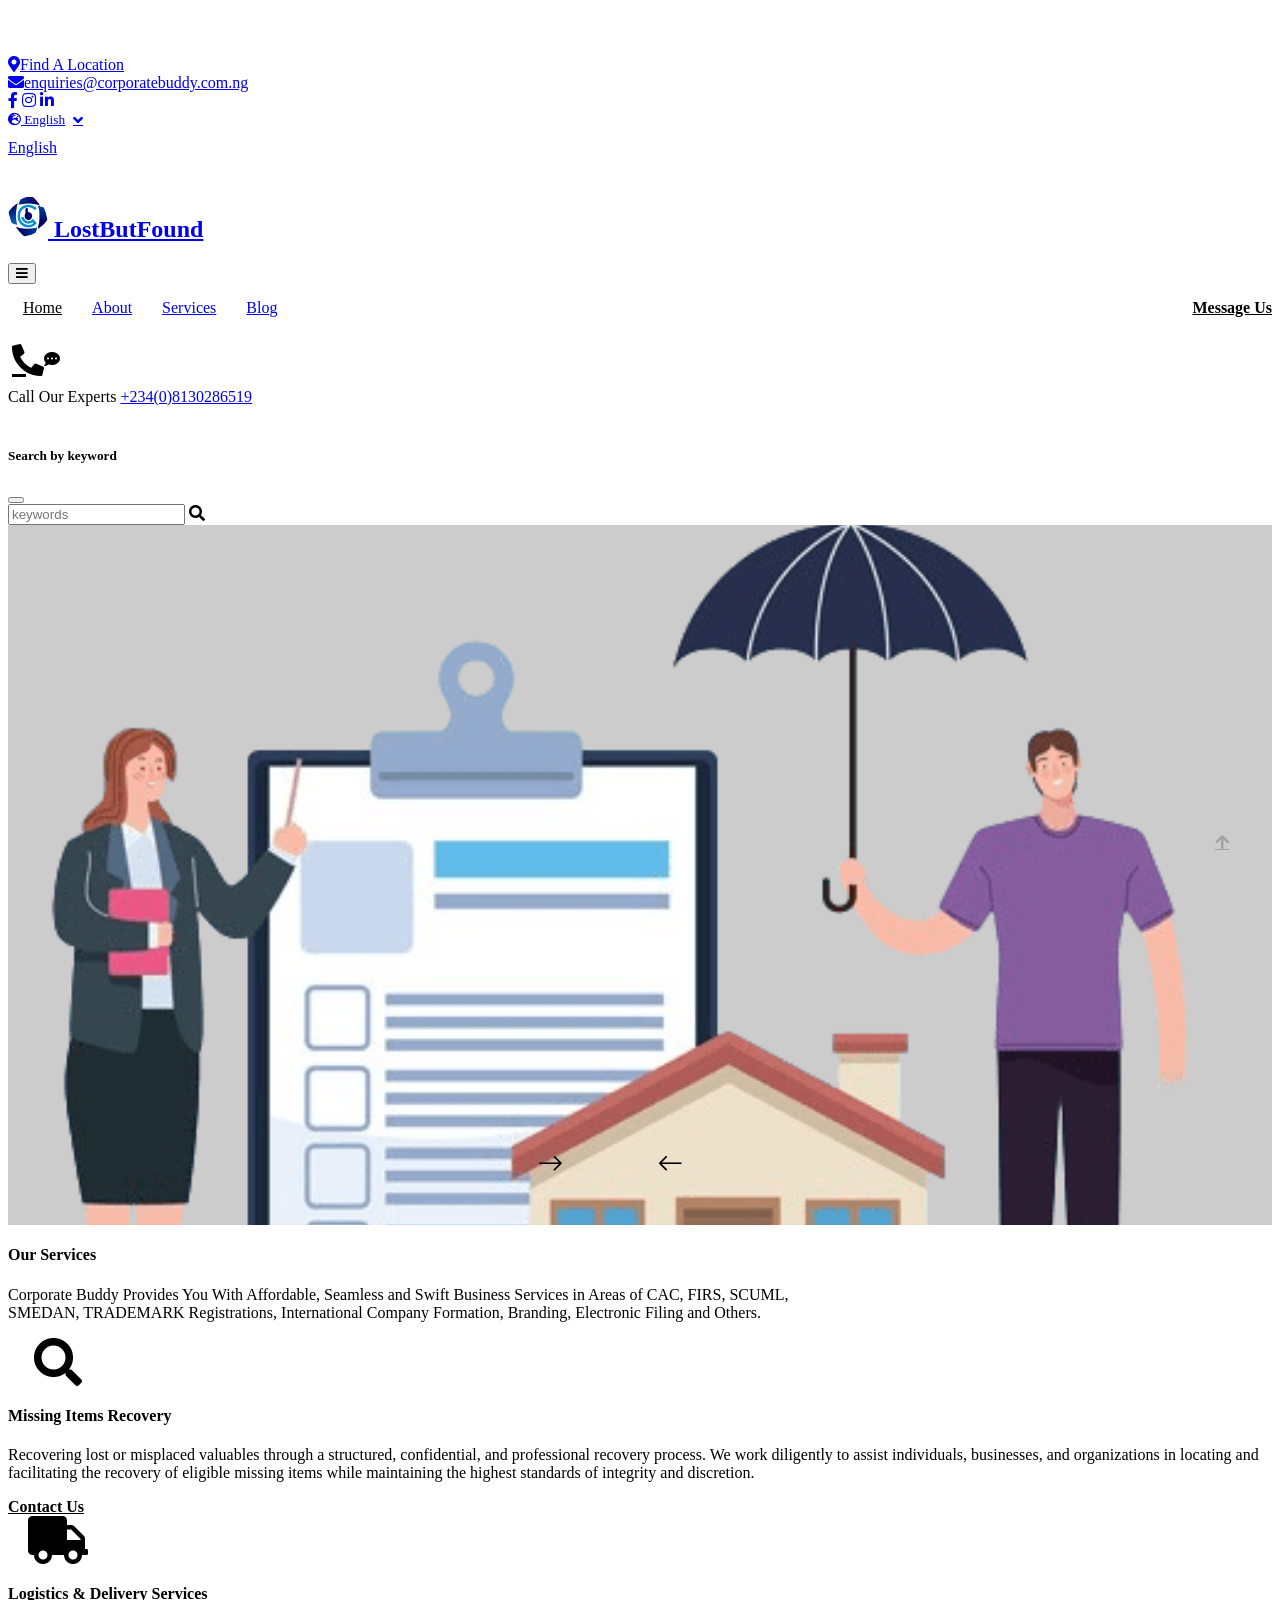
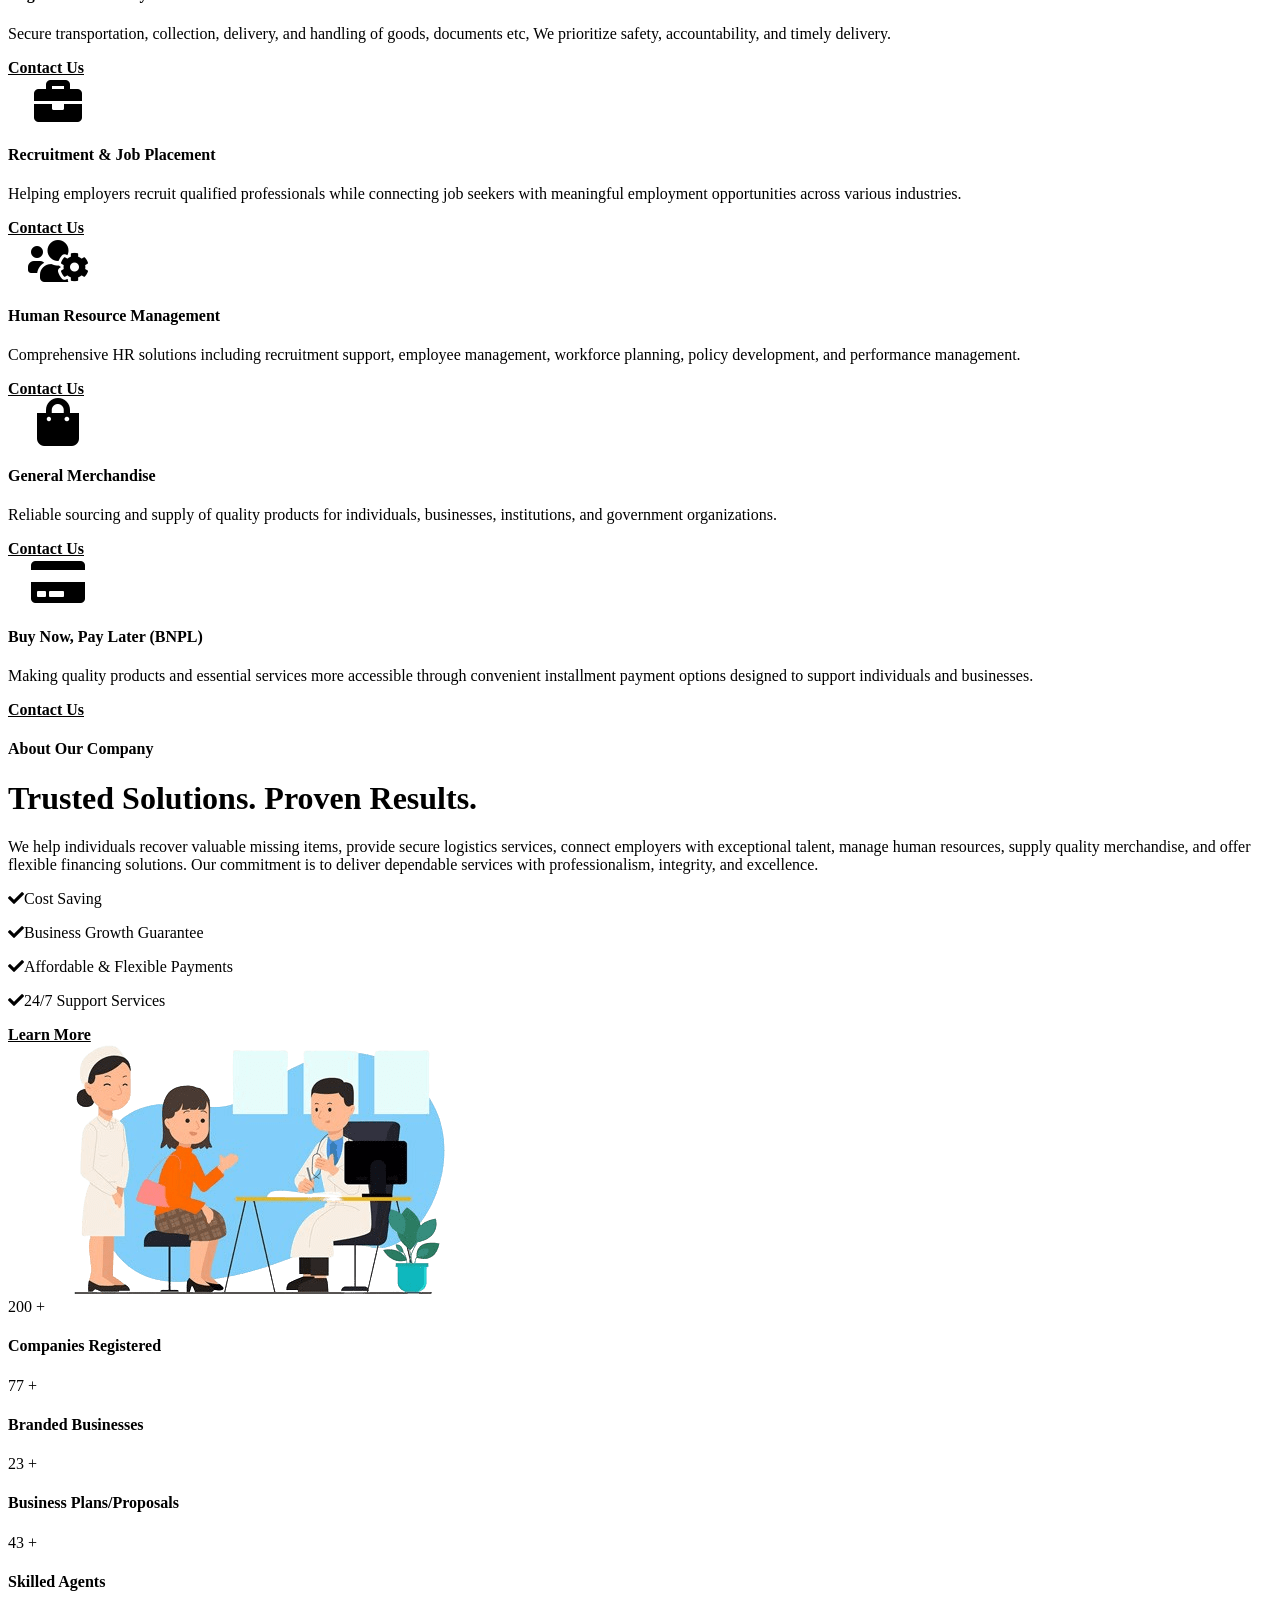
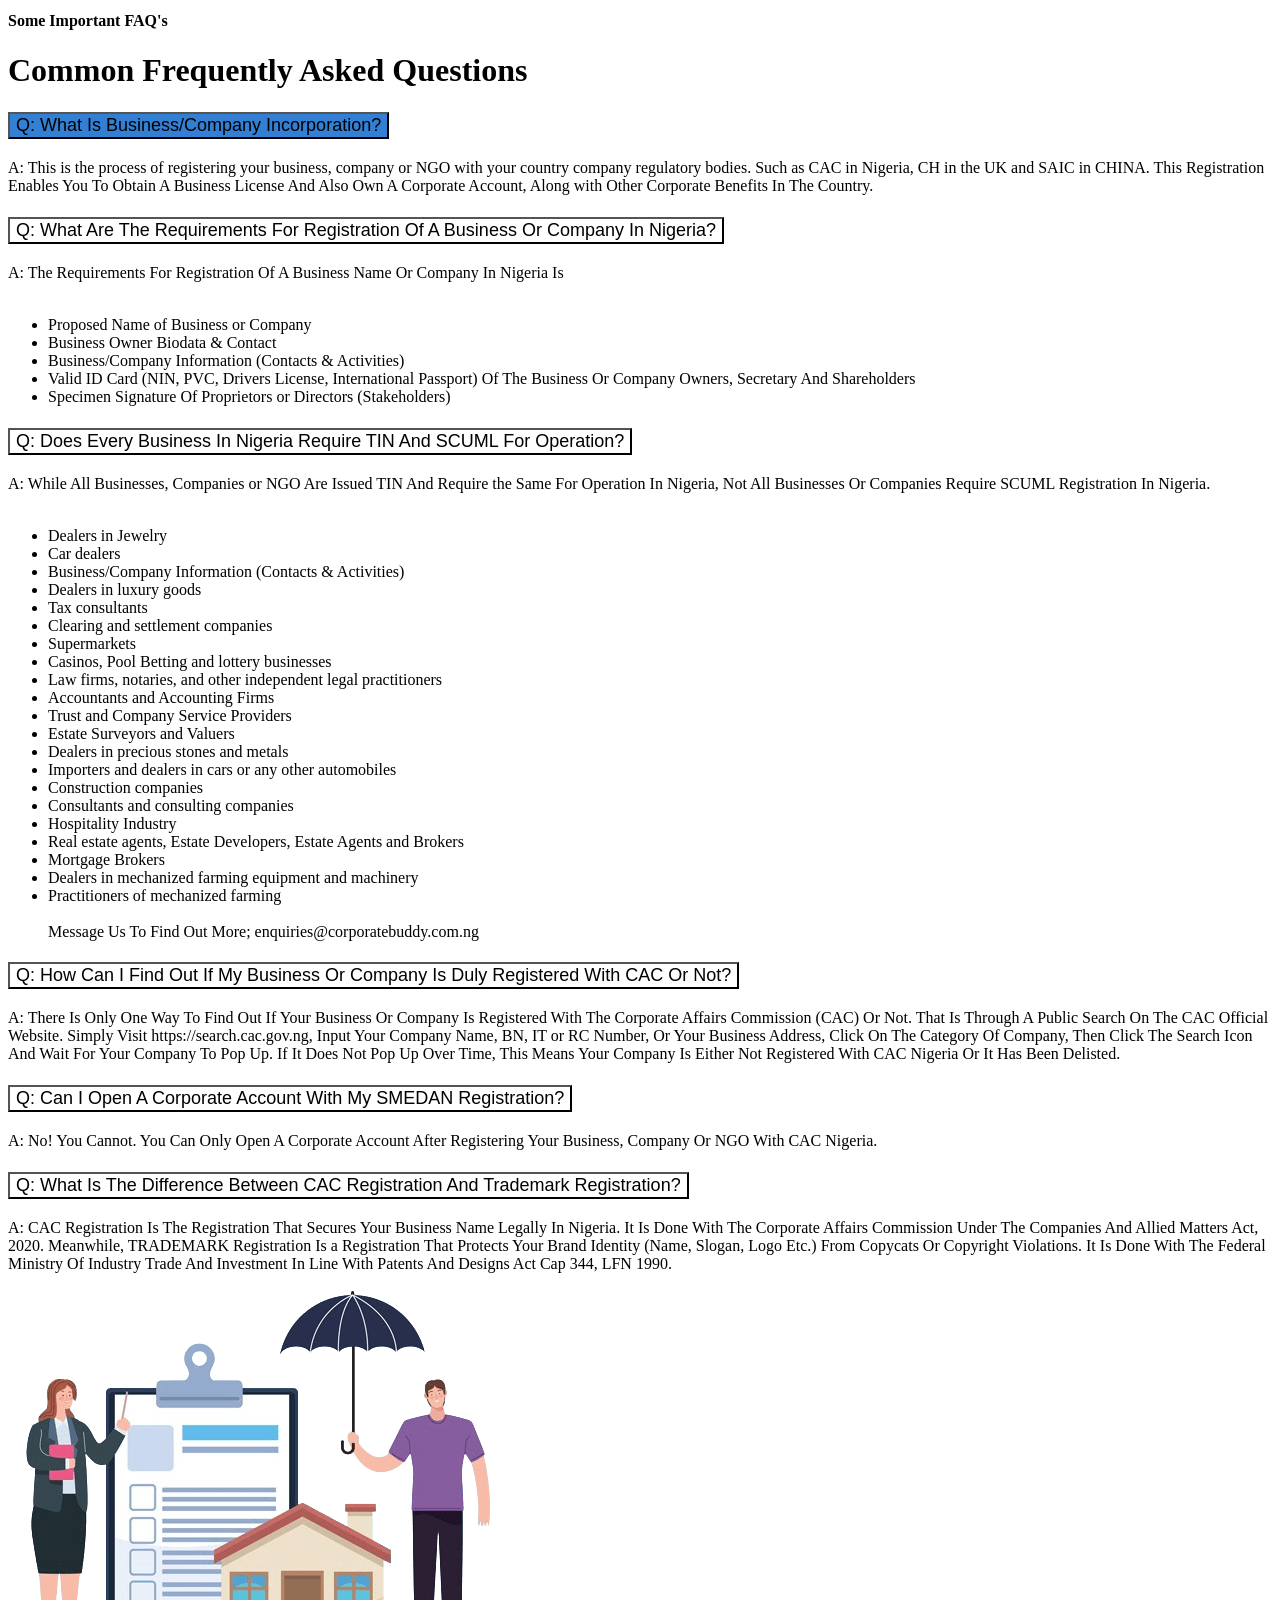
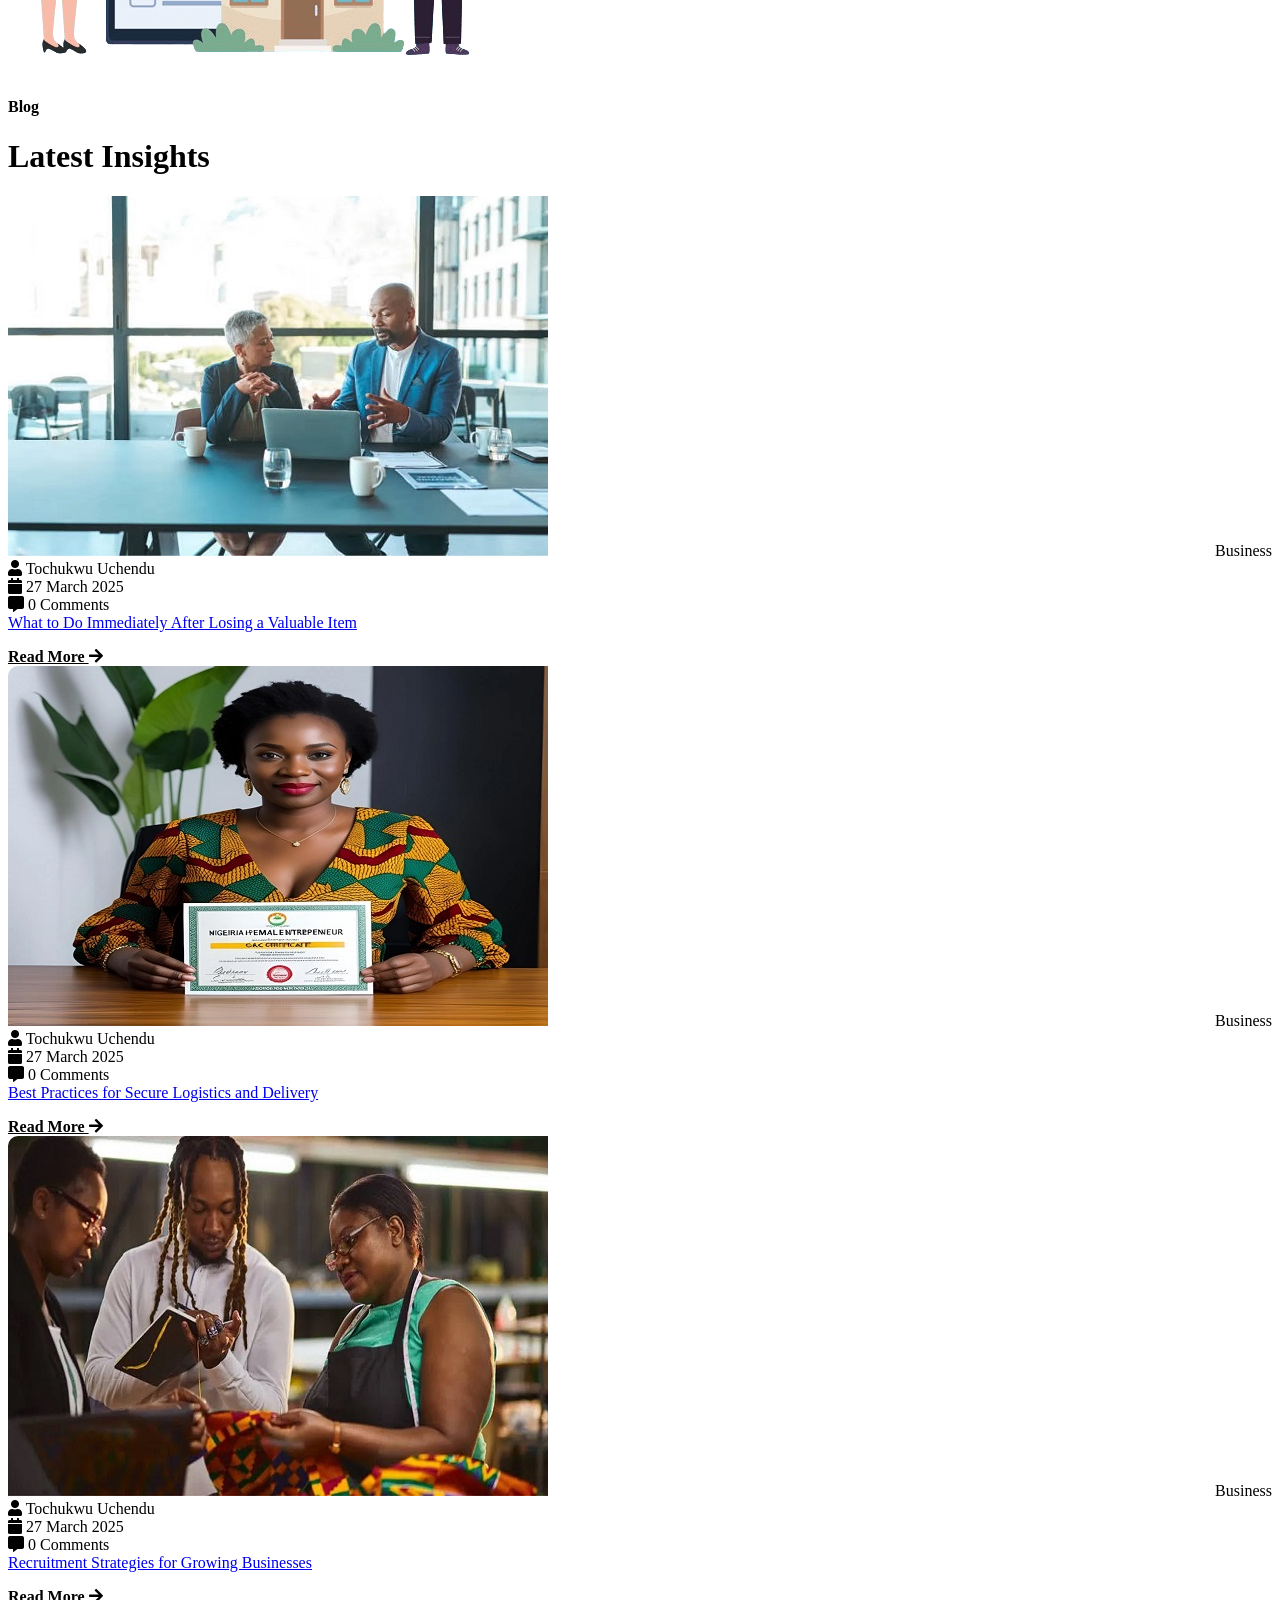
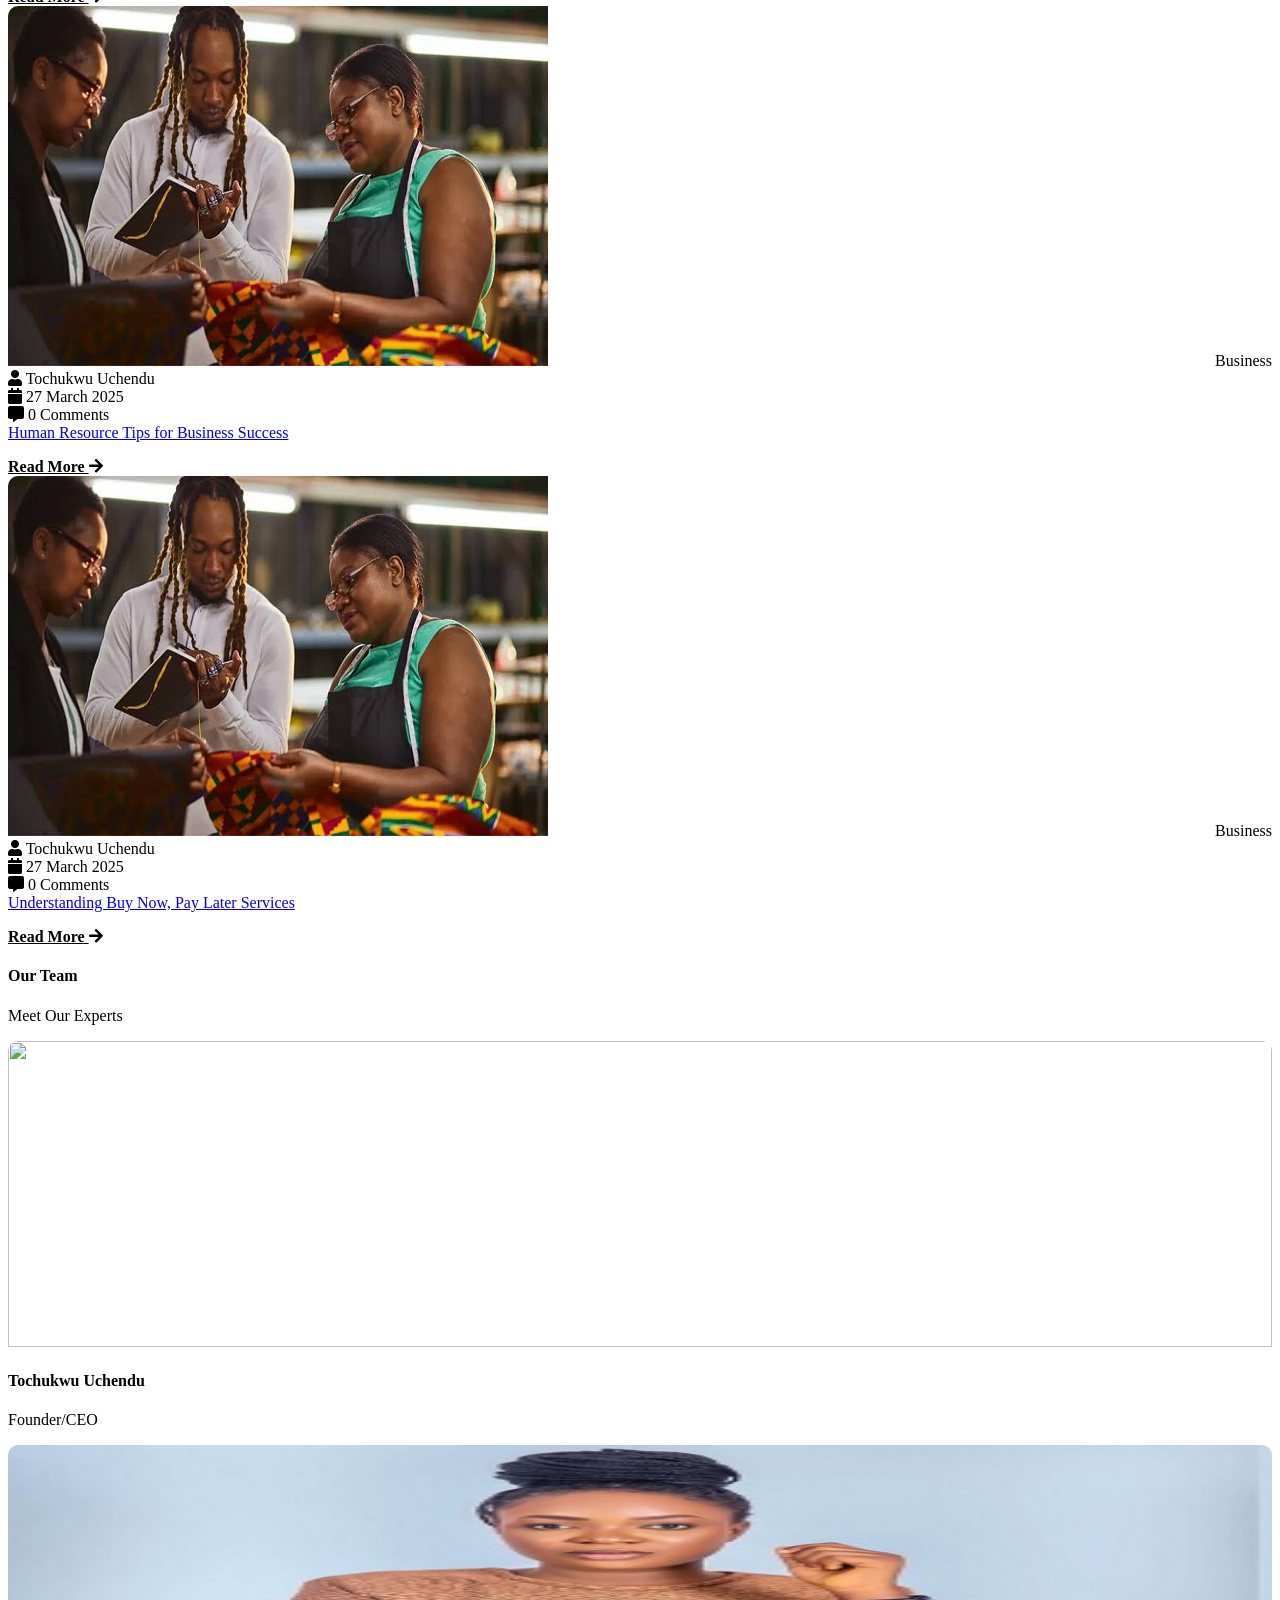
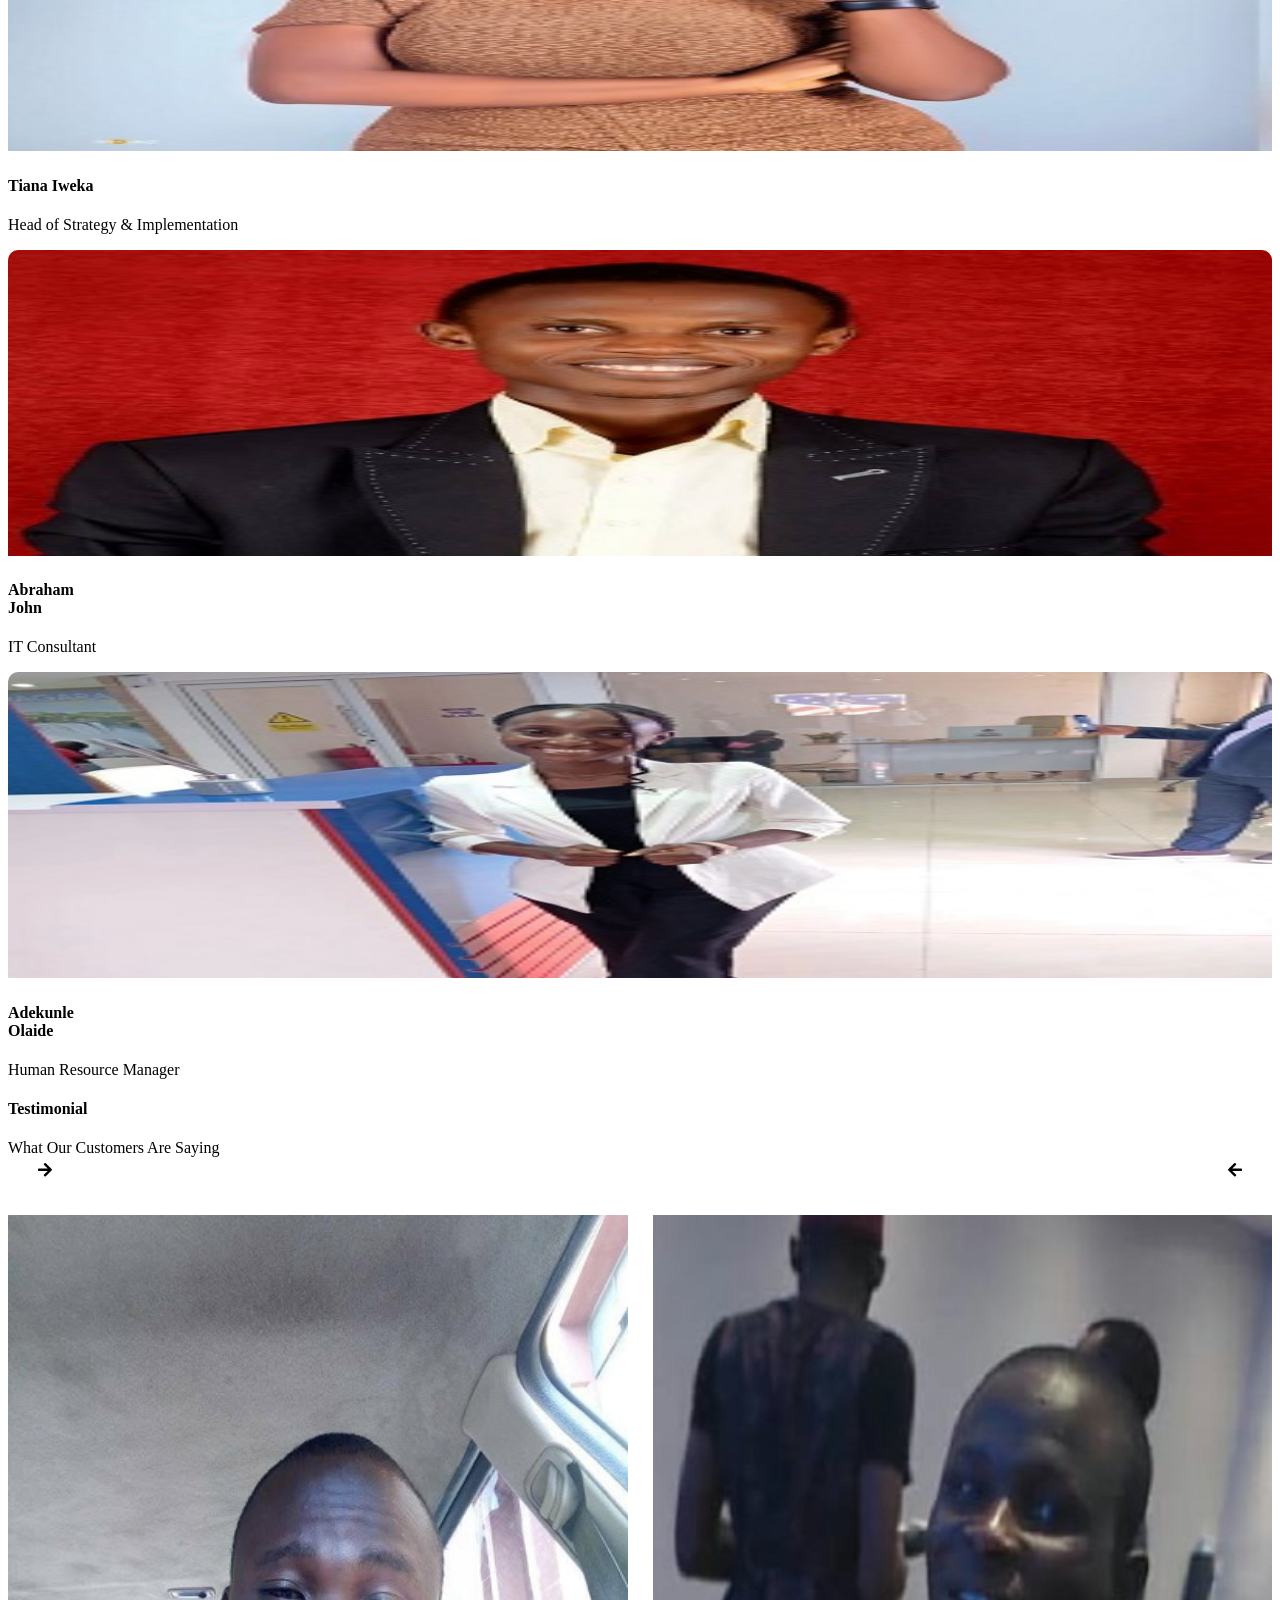
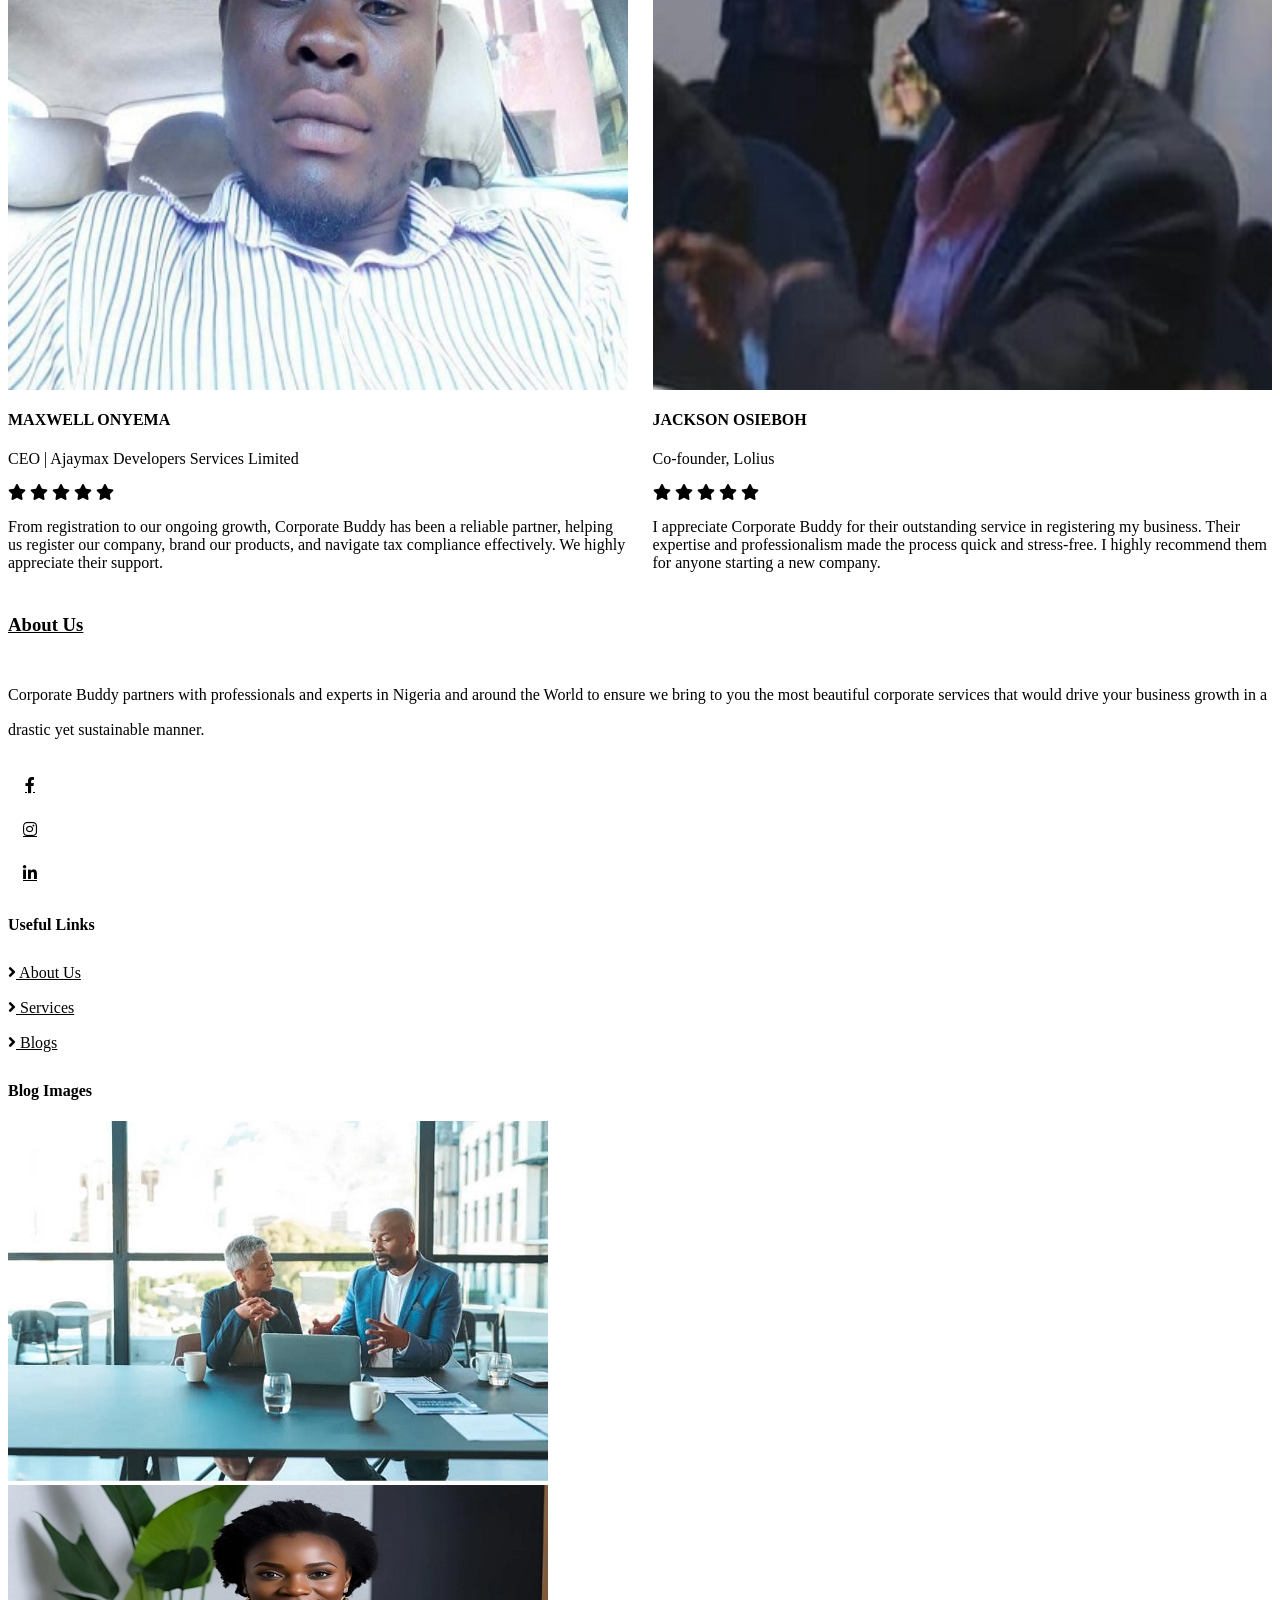
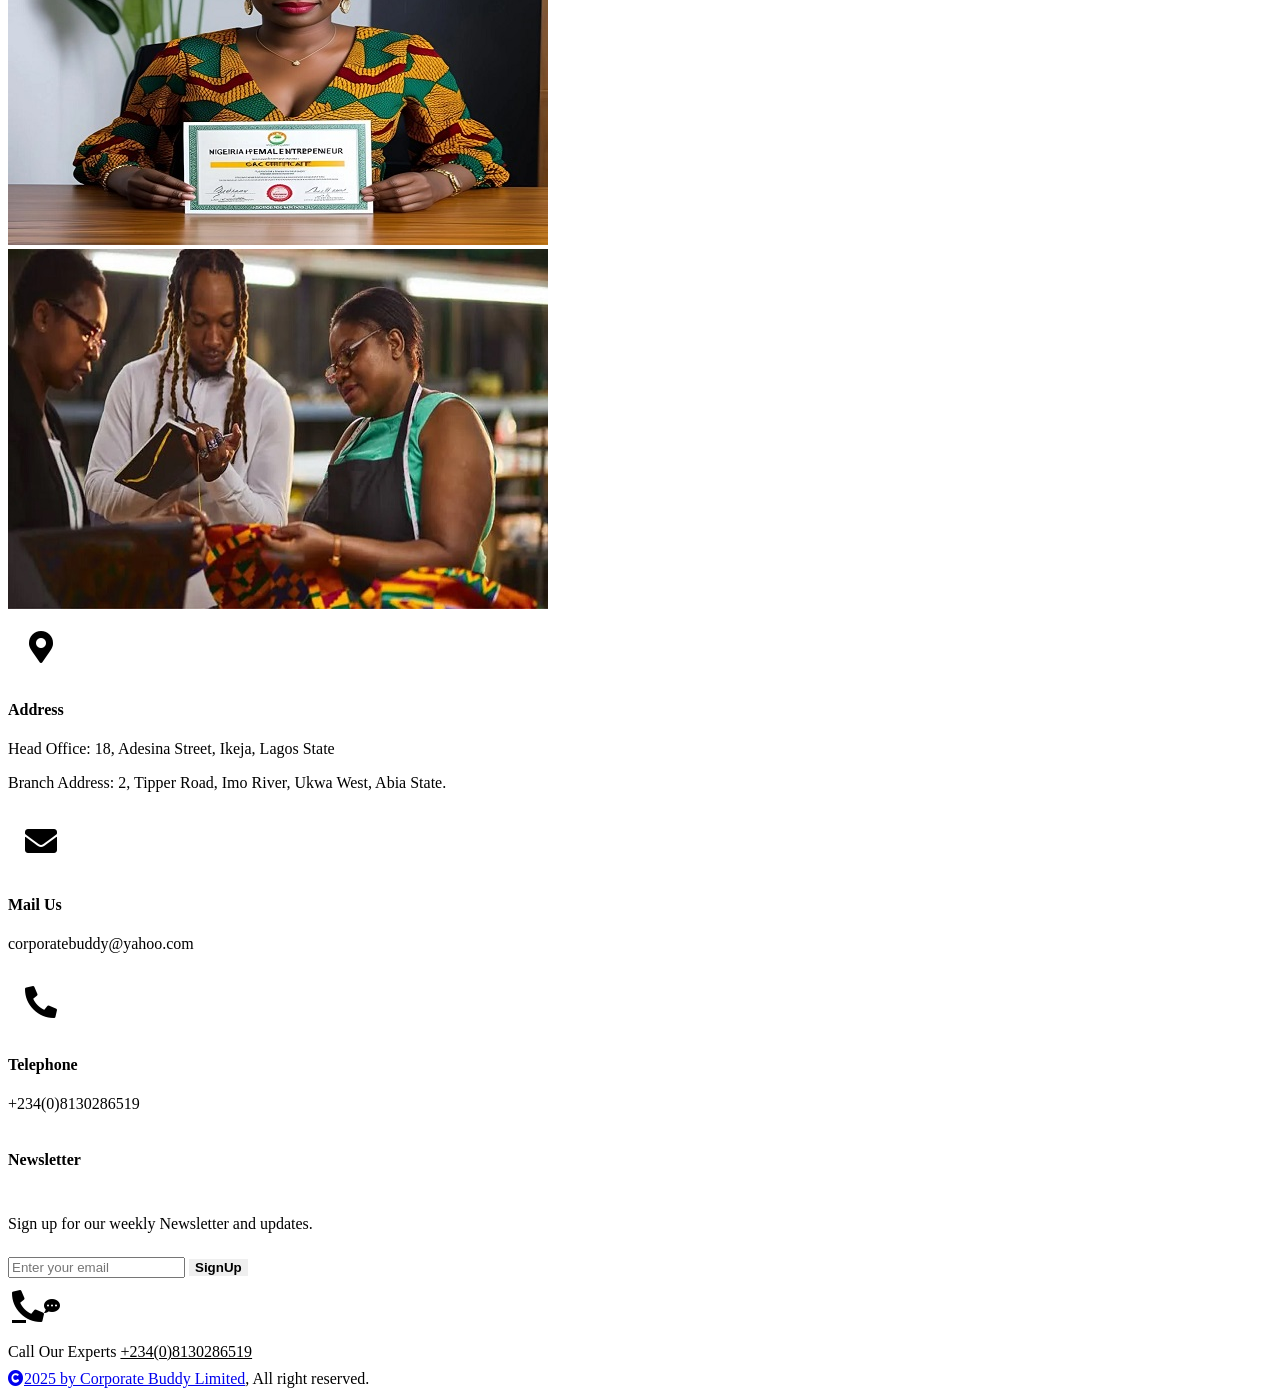
==== commit 4fe946d5: "fixes" ====
--- a/index.html
+++ b/index.html
@@ -1,114 +1,164 @@
-<!DOCTYPE html>
+<!doctype html>
 <html lang="en">
-
-    <head>
-        <meta charset="utf-8">
-        <title> Corporate Buddy - Corporate services provider </title>
-        <meta content="width=device-width, initial-scale=1.0" name="viewport">
-        <meta content="" name="keywords">
-        <meta content="" name="description">
-
-        <!-- Google Web Fonts -->
-        <link rel="preconnect" href="https://fonts.googleapis.com">
-        <link rel="preconnect" href="https://fonts.gstatic.com" crossorigin>
-        <link href="https://fonts.googleapis.com/css2?family=DM+Sans:ital,opsz,wght@0,9..40,100..1000;1,9..40,100..1000&family=Inter:slnt,wght@-10..0,100..900&display=swap" rel="stylesheet">
-
-        <!-- Icon Font Stylesheet -->
-        <link rel="stylesheet" href="https://use.fontawesome.com/releases/v5.15.4/css/all.css"/>
-        <link href="https://cdn.jsdelivr.net/npm/bootstrap-icons@1.4.1/font/bootstrap-icons.css" rel="stylesheet">
-        
-        <!-- Favicons -->
-  <link href="img/favicon.png" rel="icon">
-  <link href="img/apple-touch-icon.png" rel="apple-touch-icon">
-
-        <!-- Libraries Stylesheet -->
-        <link rel="stylesheet" href="lib/animate/animate.min.css"/>
-        <link href="lib/lightbox/css/lightbox.min.css" rel="stylesheet">
-        <link href="lib/owlcarousel/assets/owl.carousel.min.css" rel="stylesheet">
-        
-
-
-
-        <!-- Customized Bootstrap Stylesheet -->
-        <link href="css/bootstrap.min.css" rel="stylesheet">
-
-        <!-- Template Stylesheet -->
-        <link href="css/style.css" rel="stylesheet">
-    </head>
-
-    <body>
-
-        <!-- Spinner Start -->
-        <div id="spinner" class="show bg-white position-fixed translate-middle w-100 vh-100 top-50 start-50 d-flex align-items-center justify-content-center">
-            <div class="spinner-border text-primary" style="width: 3rem; height: 3rem;" role="status">
-                <span class="sr-only">Loading...</span>
-            </div>
-        </div>
-        <!-- Spinner End -->
-
-        <!-- Topbar Start -->
-        <div class="container-fluid topbar px-0 px-lg-4 bg-light py-2 d-none d-lg-block">
-            <div class="container">
-                <div class="row gx-0 align-items-center">
-                    <div class="col-lg-8 text-center text-lg-start mb-lg-0">
-                        <div class="d-flex flex-wrap">
-                            <div class="border-end border-primary pe-3">
-                                <a href="#" class="text-muted small"><i class="fas fa-map-marker-alt text-primary me-2"></i>Find A Location</a>
-                            </div>
-                            <div class="ps-3">
-                                <a href="mailto:example@gmail.com" class="text-muted small"><i class="fas fa-envelope text-primary me-2"></i>enquiries@corporatebuddy.com.ng</a>
-                            </div>
-                        </div>
-                    </div>
-                    <div class="col-lg-4 text-center text-lg-end">
-                        <div class="d-flex justify-content-end">
-                            <div class="d-flex border-end border-primary pe-3">
-                                <a class="btn p-0 text-primary me-3" href="https://www.facebook.com/share/1VKHDkpUtS/?mibextid=wwXIfr
-
-                                "><i class="fab fa-facebook-f"></i></a>
-                                <!--<a class="btn p-0 text-primary me-3" href="#"><i class="fab fa-twitter"></i></a>-->
-                                <a class="btn p-0 text-primary me-3" href="https://www.instagram.com/corporatebuddy_ng?igsh=czdsZmRqZHVsZ2J3&utm_source=qr "><i class="fab fa-instagram"></i></a>
-                               <a class="btn p-0 text-primary me-0" href="https://www.linkedin.com/company/corporate-buddyltd/"><i class="fab fa-linkedin-in"></i></a>
-                            </div>
-                            <div class="dropdown ms-3">
-                                <a href="#" class="dropdown-toggle text-dark" data-bs-toggle="dropdown"><small><i class="fas fa-globe-europe text-primary me-2"></i> English</small></a>
-                                <div class="dropdown-menu rounded">
-                                    <a href="#" class="dropdown-item">English</a>
-                                    <!--<a href="#" class="dropdown-item">Bangla</a>
+  <head>
+    <meta charset="utf-8" />
+   <title>LostButFound - The No. 1 Platform for Recovery of Lost Items And More</title>
+
+    <meta content="width=device-width, initial-scale=1.0" name="viewport" />
+    <meta content="" name="keywords" />
+    <meta content="" name="description" />
+
+    <!-- Google Web Fonts -->
+    <link rel="preconnect" href="https://fonts.googleapis.com" />
+    <link rel="preconnect" href="https://fonts.gstatic.com" crossorigin />
+    <link
+      href="https://fonts.googleapis.com/css2?family=DM+Sans:ital,opsz,wght@0,9..40,100..1000;1,9..40,100..1000&family=Inter:slnt,wght@-10..0,100..900&display=swap"
+      rel="stylesheet"
+    />
+
+    <!-- Icon Font Stylesheet -->
+    <link
+      rel="stylesheet"
+      href="https://use.fontawesome.com/releases/v5.15.4/css/all.css"
+    />
+    <link
+      href="https://cdn.jsdelivr.net/npm/bootstrap-icons@1.4.1/font/bootstrap-icons.css"
+      rel="stylesheet"
+    />
+
+    <!-- Favicons -->
+    <link href="img/favicon.png" rel="icon" />
+    <link href="img/apple-touch-icon.png" rel="apple-touch-icon" />
+
+    <!-- Libraries Stylesheet -->
+    <link rel="stylesheet" href="lib/animate/animate.min.css" />
+    <link href="lib/lightbox/css/lightbox.min.css" rel="stylesheet" />
+    <link href="lib/owlcarousel/assets/owl.carousel.min.css" rel="stylesheet" />
+
+    <!-- Customized Bootstrap Stylesheet -->
+    <link href="css/bootstrap.min.css" rel="stylesheet" />
+
+    <!-- Template Stylesheet -->
+    <link href="css/style.css" rel="stylesheet" />
+  </head>
+
+  <body>
+    <!-- Spinner Start -->
+    <div
+      id="spinner"
+      class="show bg-white position-fixed translate-middle w-100 vh-100 top-50 start-50 d-flex align-items-center justify-content-center"
+    >
+      <div
+        class="spinner-border text-primary"
+        style="width: 3rem; height: 3rem"
+        role="status"
+      >
+        <span class="sr-only">Loading...</span>
+      </div>
+    </div>
+    <!-- Spinner End -->
+
+    <!-- Topbar Start -->
+    <div
+      class="container-fluid topbar px-0 px-lg-4 bg-light py-2 d-none d-lg-block"
+    >
+      <div class="container">
+        <div class="row gx-0 align-items-center">
+          <div class="col-lg-8 text-center text-lg-start mb-lg-0">
+            <div class="d-flex flex-wrap">
+              <div class="border-end border-primary pe-3">
+                <a href="#" class="text-muted small"
+                  ><i class="fas fa-map-marker-alt text-primary me-2"></i>Find A
+                  Location</a
+                >
+              </div>
+              <div class="ps-3">
+                <a href="mailto:example@gmail.com" class="text-muted small"
+                  ><i class="fas fa-envelope text-primary me-2"></i
+                  >enquiries@corporatebuddy.com.ng</a
+                >
+              </div>
+            </div>
+          </div>
+          <div class="col-lg-4 text-center text-lg-end">
+            <div class="d-flex justify-content-end">
+              <div class="d-flex border-end border-primary pe-3">
+                <a
+                  class="btn p-0 text-primary me-3"
+                  href="https://www.facebook.com/share/1VKHDkpUtS/?mibextid=wwXIfr
+
+                                "
+                  ><i class="fab fa-facebook-f"></i
+                ></a>
+                <!--<a class="btn p-0 text-primary me-3" href="#"><i class="fab fa-twitter"></i></a>-->
+                <a
+                  class="btn p-0 text-primary me-3"
+                  href="https://www.instagram.com/corporatebuddy_ng?igsh=czdsZmRqZHVsZ2J3&utm_source=qr "
+                  ><i class="fab fa-instagram"></i
+                ></a>
+                <a
+                  class="btn p-0 text-primary me-0"
+                  href="https://www.linkedin.com/company/corporate-buddyltd/"
+                  ><i class="fab fa-linkedin-in"></i
+                ></a>
+              </div>
+              <div class="dropdown ms-3">
+                <a
+                  href="#"
+                  class="dropdown-toggle text-dark"
+                  data-bs-toggle="dropdown"
+                  ><small
+                    ><i class="fas fa-globe-europe text-primary me-2"></i>
+                    English</small
+                  ></a
+                >
+                <div class="dropdown-menu rounded">
+                  <a href="#" class="dropdown-item">English</a>
+                  <!--<a href="#" class="dropdown-item">Bangla</a>
                                     <a href="#" class="dropdown-item">French</a>
                                     <a href="#" class="dropdown-item">Spanish</a>
                                     <a href="#" class="dropdown-item">Arabic</a>-->
-                                </div>
-                            </div>
-                        </div>
-                    </div>
-                </div>
-            </div>
+                </div>
+              </div>
+            </div>
+          </div>
         </div>
-        <!-- Topbar End -->
-
-        <!-- Navbar & Hero Start -->
-        <div class="container-fluid nav-bar px-0 px-lg-4 py-lg-0">
-            <div class="container">
-                <nav class="navbar navbar-expand-lg navbar-light"> 
-                    <a href="#" class="navbar-brand p-0">
-                        <h1 class="text-primary mb-0 d-flex align-items-center">
-                            <!--<i class="fab fa-slack me-2"></i>-->
-                            <img src="img/logo.jpg" alt="Logo" class="me-2" style="height: 40px;">
-                            Corporate Buddy
-                        </h1>
-                       <!-- <img src="img/logo.jpg" alt="Logo"> -->
-                    </a>
-                    <button class="navbar-toggler" type="button" data-bs-toggle="collapse" data-bs-target="#navbarCollapse">
-                        <span class="fa fa-bars"></span>
-                    </button>
-                    <div class="collapse navbar-collapse" id="navbarCollapse">
-                        <div class="navbar-nav mx-0 mx-lg-auto">
-                            <a href="index.html" class="nav-item nav-link active">Home</a>
-                            <a href="about.html" class="nav-item nav-link">About</a>
-                            <a href="service.html" class="nav-item nav-link">Services</a>
-                            <a href="blog.html" class="nav-item nav-link">Blog</a>
-                            <!--<div class="nav-item dropdown">
+      </div>
+    </div>
+    <!-- Topbar End -->
+
+    <!-- Navbar & Hero Start -->
+    <div class="container-fluid nav-bar px-0 px-lg-4 py-lg-0">
+      <div class="container">
+        <nav class="navbar navbar-expand-lg navbar-light">
+          <a href="#" class="navbar-brand p-0">
+            <h1 class="text-primary mb-0 d-flex align-items-center">
+              <!--<i class="fab fa-slack me-2"></i>-->
+              <img
+                src="img/logo.jpg"
+                alt="Logo"
+                class="me-2"
+                style="height: 40px"
+              />
+              LostButFound
+            </h1>
+            <!-- <img src="img/logo.jpg" alt="Logo"> -->
+          </a>
+          <button
+            class="navbar-toggler"
+            type="button"
+            data-bs-toggle="collapse"
+            data-bs-target="#navbarCollapse"
+          >
+            <span class="fa fa-bars"></span>
+          </button>
+          <div class="collapse navbar-collapse" id="navbarCollapse">
+            <div class="navbar-nav mx-0 mx-lg-auto">
+              <a href="index.html" class="nav-item nav-link active">Home</a>
+              <a href="about.html" class="nav-item nav-link">About</a>
+              <a href="service.html" class="nav-item nav-link">Services</a>
+              <a href="blog.html" class="nav-item nav-link">Blog</a>
+              <!--<div class="nav-item dropdown">
                                 <a href="#" class="nav-link" data-bs-toggle="dropdown">
                                     <span class="dropdown-toggle">Pages</span>
                                 </a>
@@ -121,307 +171,456 @@
                                 </div>
                             </div>
                             <a href="contact.html" class="nav-item nav-link">Contact</a>-->
-                            <div class="nav-btn px-3">
-                               <!-- <button class="btn-search btn btn-primary btn-md-square rounded-circle flex-shrink-0" data-bs-toggle="modal" data-bs-target="#searchModal"><i class="fas fa-search"></i></button>-->
-                                <a href="https://wa.me/7067167021" class="btn btn-primary rounded-pill py-2 px-4 ms-3 flex-shrink-0"> Message Us</a>
-                            </div>
-                        </div>
-                    </div>
-                    <div class="d-none d-xl-flex flex-shrink-0 ps-4">
-                        <a href="#" class="btn btn-light btn-lg-square rounded-circle position-relative wow tada" data-wow-delay=".9s">
-                            <i class="fa fa-phone-alt fa-2x"></i>
-                            <div class="position-absolute" style="top: 7px; right: 12px;">
-                                <span><i class="fa fa-comment-dots text-secondary"></i></span>
-                            </div>
-                        </a>
-                        <div class="d-flex flex-column ms-3">
-                            <span>Call Our Experts</span>
-                            <a href="tel:+234(0)7067167021"><span class="text-dark">+234(0)7067167021</span></a>
-                        </div>
-                    </div>
-                </nav>
-            </div>
+              <div class="nav-btn px-3">
+                <!-- <button class="btn-search btn btn-primary btn-md-square rounded-circle flex-shrink-0" data-bs-toggle="modal" data-bs-target="#searchModal"><i class="fas fa-search"></i></button>-->
+                <a
+                  href="https://wa.me/8130286519"
+                  class="btn btn-primary rounded-pill py-2 px-4 ms-3 flex-shrink-0"
+                >
+                  Message Us</a
+                >
+              </div>
+            </div>
+          </div>
+          <div class="d-none d-xl-flex flex-shrink-0 ps-4">
+            <a
+              href="#"
+              class="btn btn-light btn-lg-square rounded-circle position-relative wow tada"
+              data-wow-delay=".9s"
+            >
+              <i class="fa fa-phone-alt fa-2x"></i>
+              <div class="position-absolute" style="top: 7px; right: 12px">
+                <span><i class="fa fa-comment-dots text-secondary"></i></span>
+              </div>
+            </a>
+            <div class="d-flex flex-column ms-3">
+              <span>Call Our Experts</span>
+              <a href="tel:+234(0)8130286519"
+                ><span class="text-dark">+234(0)8130286519</span></a
+              >
+            </div>
+          </div>
+        </nav>
+      </div>
+    </div>
+    <!-- Navbar & Hero End -->
+
+    <!-- Modal Search Start -->
+    <div
+      class="modal fade"
+      id="searchModal"
+      tabindex="-1"
+      aria-labelledby="exampleModalLabel"
+      aria-hidden="true"
+    >
+      <div class="modal-dialog modal-fullscreen">
+        <div class="modal-content rounded-0">
+          <div class="modal-header">
+            <h5 class="modal-title" id="exampleModalLabel">
+              Search by keyword
+            </h5>
+            <button
+              type="button"
+              class="btn-close"
+              data-bs-dismiss="modal"
+              aria-label="Close"
+            ></button>
+          </div>
+          <div class="modal-body d-flex align-items-center bg-primary">
+            <div class="input-group w-75 mx-auto d-flex">
+              <input
+                type="search"
+                class="form-control p-3"
+                placeholder="keywords"
+                aria-describedby="search-icon-1"
+              />
+              <span
+                id="search-icon-1"
+                class="btn bg-light border nput-group-text p-3"
+                ><i class="fa fa-search"></i
+              ></span>
+            </div>
+          </div>
         </div>
-        <!-- Navbar & Hero End -->
-
-        <!-- Modal Search Start -->
-        <div class="modal fade" id="searchModal" tabindex="-1" aria-labelledby="exampleModalLabel" aria-hidden="true">
-            <div class="modal-dialog modal-fullscreen">
-                <div class="modal-content rounded-0">
-                    <div class="modal-header">
-                        <h5 class="modal-title" id="exampleModalLabel">Search by keyword</h5>
-                        <button type="button" class="btn-close" data-bs-dismiss="modal" aria-label="Close"></button>
-                    </div>
-                    <div class="modal-body d-flex align-items-center bg-primary">
-                        <div class="input-group w-75 mx-auto d-flex">
-                            <input type="search" class="form-control p-3" placeholder="keywords" aria-describedby="search-icon-1">
-                            <span id="search-icon-1" class="btn bg-light border nput-group-text p-3"><i class="fa fa-search"></i></span>
-                        </div>
-                    </div>
-                </div>
-            </div>
+      </div>
+    </div>
+    <!-- Modal Search End -->
+
+    <!-- Carousel Start -->
+    <div class="header-carousel owl-carousel">
+      <div class="header-carousel-item bg-primary">
+        <div class="carousel-caption">
+          <div class="container">
+            <div class="row g-4 align-items-center">
+              <div class="col-lg-7 animated fadeInLeft">
+                <div class="text-sm-center text-md-start">
+                  <!-- <h4 class="text-white text-uppercase fw-bold mb-4">
+                    WELCOME TO LOST BUT FOUND
+                  </h4> -->
+                  <h1 class="display-1 text-white mb-4">
+                    Recover What Matters. Deliver Items with Confidence.
+                  </h1>
+                  <p class="mb-2 fs-5">
+                    Nigeria's No. 1 Trusted Partner for Missing Items Recovery,
+                    Professional Logistics, Job Placement, Human Resource
+                    Solutions, Buy Now Pay Later (BNPL) services & General
+                    Merchandise.
+                  </p>
+                  <p class="mb-4 fs-5">
+                    We provide secure, reliable, and customer-focused solutions
+                    for individuals, businesses, and organizations.
+                  </p>
+                  <div
+                    class="d-flex justify-content-center justify-content-md-start flex-shrink-0 mb-4"
+                  >
+                    <a
+                      class="btn btn-light rounded-pill py-3 px-4 px-md-5 me-2"
+                      href="https://wa.me/8130286519"
+                      >Get Started on WhatsApp
+                    </a>
+                    <a
+                      class="btn btn-dark rounded-pill py-3 px-4 px-md-5 ms-2"
+                      href="https://youtu.be/82L-LJ1bYcs?si=6Q_6SW8NCKeMyubd"
+                      >Learn More</a
+                    >
+                  </div>
+                </div>
+              </div>
+              <div class="col-lg-5 animated fadeInRight">
+                <div class="calrousel-img" style="object-fit: cover">
+                  <img
+                    src="img/carousel-2.png"
+                    class="img-fluid w-100"
+                    alt=""
+                  />
+                </div>
+              </div>
+            </div>
+          </div>
         </div>
-        <!-- Modal Search End -->
-
-
-        <!-- Carousel Start -->
-        <div class="header-carousel owl-carousel">
-            <div class="header-carousel-item bg-primary">
-                <div class="carousel-caption">
-                    <div class="container">
-                        <div class="row g-4 align-items-center">
-                            <div class="col-lg-7 animated fadeInLeft">
-                                <div class="text-sm-center text-md-start">
-                                    <h4 class="text-white text-uppercase fw-bold mb-4">Welcome To Corporate Buddy</h4>
-                                    <h1 class="display-1 text-white mb-4">No. 1 Corporate Services Provider</h1>
-                                    <p class="mb-5 fs-5">Contact us for all your corporate needs such as Incorporation, Tax Registration, SCUML Registration, Branding, 
-                                    Business Plan & Proposals Etc. We become your Corporate best friend from Idea to growth. 
-                                    </p>
-                                    <div class="d-flex justify-content-center justify-content-md-start flex-shrink-0 mb-4">
-                            <a class="btn btn-light rounded-pill py-3 px-4 px-md-5 me-2" href="https://wa.me/7067167021">Contact Us Now </a>
-                            <a class="btn btn-dark rounded-pill py-3 px-4 px-md-5 ms-2" href="https://youtu.be/82L-LJ1bYcs?si=6Q_6SW8NCKeMyubd">Watch Viideo</a>
-                                    </div>
-                                </div>
-                            </div>
-                            <div class="col-lg-5 animated fadeInRight">
-                                <div class="calrousel-img" style="object-fit: cover;">
-                                    <img src="img/carousel-2.png" class="img-fluid w-100" alt="">
-                                </div>
-                            </div>
-                        </div>
-                    </div>
-                </div>
-            </div>
-           <div class="header-carousel-item bg-primary">
-                <div class="carousel-caption">
-                    <div class="container">
-                        <div class="row gy-4 gy-lg-0 gx-0 gx-lg-5 align-items-center">
-                            <div class="col-lg-5 animated fadeInLeft">
-                                <div class="calrousel-img">
-                                    <img src="img/carousel-2.png" class="img-fluid w-100" alt="">
-                                </div>
-                            </div>
-                            <div class="col-lg-7 animated fadeInRight">
-                                <div class="text-sm-center text-md-end">
-                                    <h4 class="text-white text-uppercase fw-bold mb-4">Welcome To Corporate Buddy</h4>
-                                    <h1 class="display-1 text-white mb-4">No. 1 Corporate Services Provider</h1>
-                                    <p class="mb-5 fs-5">Contact us for all your corporate needs such as Incorporation, Tax Registration, SCUML Registration, Branding, 
-                                    Business Plan & Proposals Etc. We become your Corporate best friend from Idea to growth.
-                                    </p>
-                                    <div class="d-flex justify-content-center justify-content-md-end flex-shrink-0 mb-4">
-                                        <a class="btn btn-light rounded-pill py-3 px-4 px-md-5 me-2" href="https://youtu.be/82L-LJ1bYcs?si=6Q_6SW8NCKeMyubd"><i class="fas fa-play-circle me-2"></i> Watch Video</a>
-                                        <a class="btn btn-dark rounded-pill py-3 px-4 px-md-5 ms-2" href="https://wa.me/7067167021">Contact Us</a>
-                                    </div>
-                                </div>
-                            </div>
-                        </div>
-                    </div>
-                </div>
-            </div>
+      </div>
+      <div class="header-carousel-item bg-primary">
+        <div class="carousel-caption">
+          <div class="container">
+            <div class="row gy-4 gy-lg-0 gx-0 gx-lg-5 align-items-center">
+              <div class="col-lg-5 animated fadeInLeft">
+                <div class="calrousel-img">
+                  <img
+                    src="img/carousel-2.png"
+                    class="img-fluid w-100"
+                    alt=""
+                  />
+                </div>
+              </div>
+              <div class="col-lg-7 animated fadeInRight">
+                <div class="text-sm-center text-md-end">
+                  <!-- <h4 class="text-white text-uppercase fw-bold mb-4">
+                    WELCOME TO LOST BUT FOUND
+                  </h4> -->
+                  <h1 class="display-1 text-white mb-4">
+                    Recover What Matters. Deliver Items with Confidence.
+                  </h1>
+                  <p class="mb-2 fs-5">
+                    Nigeria's No. 1 Trusted Partner for Missing Items Recovery,
+                    Professional Logistics, Job Placement, Human Resource
+                    Solutions, Buy Now Pay Later (BNPL) services & General
+                    Merchandise.
+                  </p>
+                  <p class="mb-4 fs-5">
+                    We provide secure, reliable, and customer-focused solutions
+                    for individuals, businesses, and organizations.
+                  </p>
+                  <div
+                    class="d-flex justify-content-center justify-content-md-end flex-shrink-0 mb-4"
+                  >
+                    <a
+                      class="btn btn-light rounded-pill py-3 px-4 px-md-5 me-2"
+                      href="https://youtu.be/82L-LJ1bYcs?si=6Q_6SW8NCKeMyubd"
+                      >
+                      <!-- <i class="fas fa-play-circle me-2"></i>  -->
+                      Learn More</a
+                    >
+                    <a
+                      class="btn btn-dark rounded-pill py-3 px-4 px-md-5 ms-2"
+                      href="https://wa.me/8130286519"
+                      >Get Started on WhatsApp</a
+                    >
+                  </div>
+                </div>
+              </div>
+            </div>
+          </div>
         </div>
-        <!-- Carousel End -->
-
-        <!-- Feature Start -->
-        <div class="container-fluid feature bg-light py-5">
-            <div class="container py-5">
-                <div class="text-center mx-auto pb-5 wow fadeInUp" data-wow-delay="0.2s" style="max-width: 800px;">
-                    <h4 class="text-primary">Our Services</h4>
-                    <h1 class="display-4 mb-4"></h1>
-                    <p class="mb-0">Corporate Buddy Provides You With Affordable, Seamless and Swift Business Services in Areas of CAC, 
-                        FIRS, SCUML, SMEDAN, TRADEMARK Registrations, International Company Formation, Branding, Electronic Filing and Others. 
-                    </p>
-                </div>
-                <div class="row g-4">
-                    <div class="col-md-6 col-lg-6 col-xl-3 wow fadeInUp" data-wow-delay="0.2s">
-                        <div class="feature-item p-4 pt-0">
-                            <div class="feature-icon p-4 mb-4">
-                                <i class="	fa fa-certificate fa-3x"></i>
-                            </div>
-                            <h4 class="mb-4">COMPANY REGISTRATION</h4>
-                            <p class="mb-4">Starting a business? We make the incorporation process simple and hassle-free. Our expert team handles all legal requirements, ensuring your company is registered quickly and compliantly. Let us help you build a strong foundation for your business success!    </p>
-                            <a class="btn btn-primary rounded-pill py-2 px-4" href="https://wa.me/7067167021
-                            ">Contact Us</a>
-                        </div>
-                    </div>
-                    <div class="col-md-6 col-lg-6 col-xl-3 wow fadeInUp" data-wow-delay="0.4s">
-                        <div class="feature-item p-4 pt-0">
-                            <div class="feature-icon p-4 mb-4">
-                                <i class="fa fa-dollar-sign fa-3x"></i>
-                            </div>
-                            <h4 class="mb-4">SCUML REGISTRATION</h4>
-                            <p class="mb-4">We assist businesses in obtaining SCUML (Special Control Unit Against Money Laundering) certification, ensuring compliance with regulatory requirements. Our seamless process simplifies registration, helping you operate legally and avoid penalties.  
-                            </p>
-                            <a class="btn btn-primary rounded-pill py-2 px-4" href="https://wa.me/7067167021
-                            ">Contact Us</a>
-                        </div>
-                    </div>
-                    <div class="col-md-6 col-lg-6 col-xl-3 wow fadeInUp" data-wow-delay="0.6s">
-                        <div class="feature-item p-4 pt-0">
-                            <div class="feature-icon p-4 mb-4">
-                                <i class="fa fa-bullseye fa-3x"></i>
-                            </div>
-                            <h4 class="mb-4">CORPORATE TAX REGISTRATION</h4>
-                            <p class="mb-4">We assist businesses with Federal Inland Revenue Service (FIRS) registration, tax compliance, 
-                            and filing. Our experts ensure seamless processing, helping you meet legal requirements while focusing on growing your
-                            business stress-free.
-                            </p>
-                            <a class="btn btn-primary rounded-pill py-2 px-4" href="https://wa.me/7067167021
-                            ">Contact Us</a>
-                        </div>
-                    </div>
-                     <div class="col-md-6 col-lg-6 col-xl-3 wow fadeInUp" data-wow-delay="0.6s">
-                        <div class="feature-item p-4 pt-0">
-                            <div class="feature-icon p-4 mb-4">
-                                <i class="fas fa-chart-line fa-3x"></i>
-                            </div>
-                            <h4 class="mb-4">BUSINESS PLAN AND PROPOSAL</h4>
-                            <p class="mb-4">Let our professionals write your business plan from scratch to something everyone finds catchy, feasible and viable. We also offer Business Proposal draftings which are globally competitive.
-
-                            </p>
-                            <a class="btn btn-primary rounded-pill py-2 px-4" href="https://wa.me/7067167021
-                            ">Contact Us</a>
-                        </div>
-                    </div>
-                    
-                    <div class="col-md-6 col-lg-6 col-xl-3 wow fadeInUp" data-wow-delay="0.8s">
-                        <div class="feature-item p-4 pt-0">
-                            <div class="feature-icon p-4 mb-4">
-                                <i class="	fas fa-tag fa-3x"></i>
-                            </div>
-                            <h4 class="mb-4">SMEDAN REGISTRATION</h4>
-                            <p class="mb-4">We assist businesses in registering with the Small and Medium Enterprises Development Agency of Nigeria (SMEDAN) to 
-                            access government support, funding opportunities, and business growth benefits. Let us simplify your SMEDAN registration today!
-                            </p>
-                            <a class="btn btn-primary rounded-pill py-2 px-4" href="https://wa.me/7067167021
-                            ">Contact Us</a>
-                        </div>
-                    </div>
-                    <div class="col-md-6 col-lg-6 col-xl-3 wow fadeInUp" data-wow-delay="0.8s">
-                        <div class="feature-item p-4 pt-0">
-                            <div class="feature-icon p-4 mb-4">
-                                <i class="fas fa-trademark fa-3x"></i>
-                            </div>
-                            <h4 class="mb-4">TRADEMARK REGISTRATION</h4>
-                            <p class="mb-4">Protect your brand with our seamless trademark registration services. We handle the process efficiently, ensuring your business name, logo, and identity are legally secured, giving you exclusive rights and peace of mind.
-                            </p>
-                            <a class="btn btn-primary rounded-pill py-2 px-4" href="https://wa.me/7067167021
-                            ">Contact Us</a>
-                        </div>
-                    </div>
-                    <div class="col-md-6 col-lg-6 col-xl-3 wow fadeInUp" data-wow-delay="0.8s">
-                        <div class="feature-item p-4 pt-0">
-                            <div class="feature-icon p-4 mb-4">
-                                <i class="fas fa-globe fa-3x"></i>
-                            </div>
-                            <h4 class="mb-4"> FOREIGN COMPANY FORMATION </h4>
-                            <p class="mb-4">Expand your business globally with our seamless international company registration services. We handle the complexities, ensuring compliance and efficiency, so you can focus on growth. Start your global journey today!
-                            </p>
-                            <a class="btn btn-primary rounded-pill py-2 px-4" href="https://wa.me/7067167021
-                            ">Contact Us</a>
-                        </div>
-                    </div>
-                    <div class="col-md-6 col-lg-6 col-xl-3 wow fadeInUp" data-wow-delay="0.8s">
-                        <div class="feature-item p-4 pt-0">
-                            <div class="feature-icon p-4 mb-4">
-                                <i class="fas fa-address-book fa-3x"></i>
-                            </div>
-                            <h4 class="mb-4">BRANDING</h4>
-                            <p class="mb-4">We create strong, memorable brands that set you apart. From logos to complete brand identity, our expert team ensures consistency, creativity, and impact, helping your business leave a lasting impression.
-                            </p>
-                            <a class="btn btn-primary rounded-pill py-2 px-4" href="https://wa.me/7067167021
-                            ">Contact Us</a>
-                        </div>
-                    </div>
-                    <div class="col-md-6 col-lg-6 col-xl-3 wow fadeInUp" data-wow-delay="0.8s">
-                        <div class="feature-item p-4 pt-0">
-                            <div class="feature-icon p-4 mb-4">
-                                <i class="	fas fa-file fa-3x"></i>
-                            </div>
-                            <h4 class="mb-4">ELECTRONIC FILING</h4>
-                            <p class="mb-4">Our electronic filing service ensures fast, secure, and hassle-free submission of important documents. We streamline the process, reducing paperwork and delays, so you can focus on growing your business with confidence.
-                            </p>
-                            <a class="btn btn-primary rounded-pill py-2 px-4" href="https://wa.me/7067167021
-                            ">Contact Us</a>
-                        </div>
-                    </div>
-                </div>
-            </div>
+      </div>
+    </div>
+    <!-- Carousel End -->
+
+    <!-- Feature Start -->
+    <div class="container-fluid feature bg-light py-5">
+      <div class="container py-5">
+        <div
+          class="text-center mx-auto pb-5 wow fadeInUp"
+          data-wow-delay="0.2s"
+          style="max-width: 800px"
+        >
+          <h4 class="text-primary">Our Services</h4>
+          <h1 class="display-4 mb-4"></h1>
+          <p class="mb-0">
+            Corporate Buddy Provides You With Affordable, Seamless and Swift
+            Business Services in Areas of CAC, FIRS, SCUML, SMEDAN, TRADEMARK
+            Registrations, International Company Formation, Branding, Electronic
+            Filing and Others.
+          </p>
         </div>
-        <!-- Feature End -->
-
-        <!-- About Start -->
-        <div class="container-fluid bg-light about pb-5">
-            <div class="container pb-5">
-                <div class="row g-5">
-                    <div class="col-xl-6 wow fadeInLeft" data-wow-delay="0.2s">
-                        <div class="about-item-content bg-white rounded p-5 h-100">
-                            <h4 class="text-primary">About Our Company</h4>
-                            <h1 class="display-4 mb-4">Trusted For The Best Corporate Services Around The World
-                            </h1>
-                            <p>Corporate Buddy partners with professionals and experts in Nigeria and around the World to ensure we bring to you the 
-                                most beautiful corporate services that would drive your business growth in a drastic yet sustainable manner. 
-                            </p>
-                            <p class="text-dark"><i class="fa fa-check text-primary me-3"></i>Cost Saving </p>
-                            <p class="text-dark"><i class="fa fa-check text-primary me-3"></i>Business Growth Guarantee </p>
-                            <p class="text-dark mb-4"><i class="fa fa-check text-primary me-3"></i>Affordable & Flexible Payments</p>
-                            <p class="text-dark mb-4"><i class="fa fa-check text-primary me-3"></i>24/7 Support Services</p>
-                            <a class="btn btn-primary rounded-pill py-3 px-5" href="about.html">More Information</a>
-                        </div>
-                    </div>
-                    <div class="col-xl-6 wow fadeInRight" data-wow-delay="0.2s">
-                        <div class="bg-white rounded p-5 h-100">
-                            <div class="row g-4 justify-content-center">
-                                <div class="col-12">
-                                    <div class="rounded bg-light">
-                                        <img src="img/about-1.png" class="img-fluid rounded w-100" alt="">
-                                    </div>
-                                </div>
-                                <div class="col-sm-6">
-                                    <div class="counter-item bg-light rounded p-3 h-100">
-                                        <div class="counter-counting">
-                                            <span class="text-primary fs-2 fw-bold" data-toggle="counter-up">257</span>
-                                            <span class="h1 fw-bold text-primary">+</span>
-                                        </div>
-                                        <h4 class="mb-0 text-dark">Companies Registered</h4>
-                                    </div>
-                                </div>
-                                <div class="col-sm-6">
-                                    <div class="counter-item bg-light rounded p-3 h-100">
-                                        <div class="counter-counting">
-                                            <span class="text-primary fs-2 fw-bold" data-toggle="counter-up">99</span>
-                                            <span class="h1 fw-bold text-primary">+</span>
-                                        </div>
-                                        <h4 class="mb-0 text-dark">Branded Businesses </h4>
-                                    </div>
-                                </div>
-                                <div class="col-sm-6">
-                                    <div class="counter-item bg-light rounded p-3 h-100">
-                                        <div class="counter-counting">
-                                            <span class="text-primary fs-2 fw-bold" data-toggle="counter-up">30</span>
-                                            <span class="h1 fw-bold text-primary">+</span>
-                                        </div>
-                                        <h4 class="mb-0 text-dark">Business Plans/Proposals </h4>
-                                    </div>
-                                </div>
-                                <div class="col-sm-6">
-                                    <div class="counter-item bg-light rounded p-3 h-100">
-                                        <div class="counter-counting">
-                                            <span class="text-primary fs-2 fw-bold" data-toggle="counter-up">55</span>
-                                            <span class="h1 fw-bold text-primary">+</span>
-                                        </div>
-                                        <h4 class="mb-0 text-dark">Skilled Agents</h4>
-                                    </div>
-                                </div>
-                            </div>
-                        </div>
-                    </div>
-                </div>
-            </div>
+       <div class="row g-4">
+          <div
+            class="col-md-6 col-lg-6 col-xl-3 wow fadeInUp"
+            data-wow-delay="0.2s"
+          >
+            <div class="feature-item p-4 pt-0">
+              <div class="feature-icon p-4 mb-4">
+                <i class="fas fa-search fa-3x"></i>
+              </div>
+              <h4 class="mb-4">Missing Items Recovery</h4>
+              <p class="mb-4">
+                Recovering lost or misplaced valuables through a structured,
+                confidential, and professional recovery process. We work
+                diligently to assist individuals, businesses, and organizations
+                in locating and facilitating the recovery of eligible missing
+                items while maintaining the highest standards of integrity and
+                discretion.
+              </p>
+              <a
+                class="btn btn-primary rounded-pill py-2 px-4"
+                href="https://wa.me/8130286519
+                            "
+                >Contact Us</a
+              >
+            </div>
+          </div>
+          <div
+            class="col-md-6 col-lg-6 col-xl-3 wow fadeInUp"
+            data-wow-delay="0.4s"
+          >
+            <div class="feature-item p-4 pt-0">
+              <div class="feature-icon p-4 mb-4">
+                <i class="fas fa-truck fa-3x"></i>
+              </div>
+              <h4 class="mb-4">Logistics & Delivery Services</h4>
+              <p class="mb-4">
+                Secure transportation, collection, delivery, and handling of
+                goods, documents etc, We prioritize safety, accountability, and
+                timely delivery.
+              </p>
+              <a
+                class="btn btn-primary rounded-pill py-2 px-4"
+                href="https://wa.me/8130286519
+                            "
+                >Contact Us</a
+              >
+            </div>
+          </div>
+          <div
+            class="col-md-6 col-lg-6 col-xl-3 wow fadeInUp"
+            data-wow-delay="0.6s"
+          >
+            <div class="feature-item p-4 pt-0">
+              <div class="feature-icon p-4 mb-4">
+                <i class="fas fa-briefcase fa-3x"></i>
+              </div>
+              <h4 class="mb-4">Recruitment & Job Placement</h4>
+              <p class="mb-4">
+                Helping employers recruit qualified professionals while
+                 connecting job seekers with meaningful employment opportunities across various industries.
+              </p>
+              <a
+                class="btn btn-primary rounded-pill py-2 px-4"
+                href="https://wa.me/8130286519
+                            "
+                >Contact Us</a
+              >
+            </div>
+          </div>
+          <div
+            class="col-md-6 col-lg-6 col-xl-3 wow fadeInUp"
+            data-wow-delay="0.6s"
+          >
+            <div class="feature-item p-4 pt-0">
+              <div class="feature-icon p-4 mb-4">
+                <i class="fas fa-users-cog fa-3x"></i>
+              </div>
+              <h4 class="mb-4">Human Resource Management</h4>
+              <p class="mb-4">
+                Comprehensive HR solutions including recruitment support, employee management, workforce planning, policy development, and performance management.
+              </p>
+              <a
+                class="btn btn-primary rounded-pill py-2 px-4"
+                href="https://wa.me/8130286519
+                            "
+                >Contact Us</a
+              >
+            </div>
+          </div>
+
+          <div
+            class="col-md-6 col-lg-6 col-xl-3 wow fadeInUp"
+            data-wow-delay="0.8s"
+          >
+            <div class="feature-item p-4 pt-0">
+              <div class="feature-icon p-4 mb-4">
+                <i class="fas fa-shopping-bag fa-3x"></i>
+              </div>
+              <h4 class="mb-4">General Merchandise</h4>
+              <p class="mb-4">
+                Reliable sourcing and supply of quality products for 
+                individuals, businesses, institutions, and government organizations.
+              </p>
+              <a
+                class="btn btn-primary rounded-pill py-2 px-4"
+                href="https://wa.me/8130286519
+                            "
+                >Contact Us</a
+              >
+            </div>
+          </div>
+          <div
+            class="col-md-6 col-lg-6 col-xl-3 wow fadeInUp"
+            data-wow-delay="0.8s"
+          >
+            <div class="feature-item p-4 pt-0">
+              <div class="feature-icon p-4 mb-4">
+                <i class="fas fa-credit-card fa-3x"></i>
+              </div>
+              <h4 class="mb-4">Buy Now, Pay Later (BNPL)</h4>
+              <p class="mb-4">
+           Making quality products and essential services more accessible through convenient installment payment options designed to support individuals and businesses.
+              </p>
+              <a
+                class="btn btn-primary rounded-pill py-2 px-4"
+                href="https://wa.me/8130286519
+                            "
+                >Contact Us</a
+              >
+            </div>
+          </div>
+          
         </div>
-        <!-- About End -->
-
-        <!-- Service Start -->
-        <!--<div class="container-fluid service py-5">
+      </div>
+    </div>
+    <!-- Feature End -->
+
+    <!-- About Start -->
+    <div class="container-fluid bg-light about pb-5">
+      <div class="container pb-5">
+        <div class="row g-5">
+          <div class="col-xl-6 wow fadeInLeft" data-wow-delay="0.2s">
+            <div class="about-item-content bg-white rounded p-5 h-100">
+              <h4 class="text-primary">About Our Company</h4>
+              <h1 class="display-4 mb-4">
+                Trusted Solutions. Proven Results.
+              </h1>
+              <p>
+             We help individuals recover valuable missing items, provide secure logistics services, connect employers with exceptional talent,
+              manage human resources, supply quality merchandise, and offer flexible financing solutions. Our commitment is to deliver dependable services with professionalism, integrity, and excellence.
+              </p>
+              <p class="text-dark">
+                <i class="fa fa-check text-primary me-3"></i>Cost Saving
+              </p>
+              <p class="text-dark">
+                <i class="fa fa-check text-primary me-3"></i>Business Growth
+                Guarantee
+              </p>
+              <p class="text-dark mb-4">
+                <i class="fa fa-check text-primary me-3"></i>Affordable &
+                Flexible Payments
+              </p>
+              <p class="text-dark mb-4">
+                <i class="fa fa-check text-primary me-3"></i>24/7 Support
+                Services
+              </p>
+              <a
+                class="btn btn-primary rounded-pill py-3 px-5"
+                href="about.html"
+                >Learn More</a
+              >
+            </div>
+          </div>
+          <div class="col-xl-6 wow fadeInRight" data-wow-delay="0.2s">
+            <div class="bg-white rounded p-5 h-100">
+              <div class="row g-4 justify-content-center">
+                <div class="col-12">
+                  <div class="rounded bg-light">
+                    <img
+                      src="img/about-1.png"
+                      class="img-fluid rounded w-100"
+                      alt=""
+                    />
+                  </div>
+                </div>
+                <div class="col-sm-6">
+                  <div class="counter-item bg-light rounded p-3 h-100">
+                    <div class="counter-counting">
+                      <span
+                        class="text-primary fs-2 fw-bold"
+                        data-toggle="counter-up"
+                        >257</span
+                      >
+                      <span class="h1 fw-bold text-primary">+</span>
+                    </div>
+                    <h4 class="mb-0 text-dark">Companies Registered</h4>
+                  </div>
+                </div>
+                <div class="col-sm-6">
+                  <div class="counter-item bg-light rounded p-3 h-100">
+                    <div class="counter-counting">
+                      <span
+                        class="text-primary fs-2 fw-bold"
+                        data-toggle="counter-up"
+                        >99</span
+                      >
+                      <span class="h1 fw-bold text-primary">+</span>
+                    </div>
+                    <h4 class="mb-0 text-dark">Branded Businesses</h4>
+                  </div>
+                </div>
+                <div class="col-sm-6">
+                  <div class="counter-item bg-light rounded p-3 h-100">
+                    <div class="counter-counting">
+                      <span
+                        class="text-primary fs-2 fw-bold"
+                        data-toggle="counter-up"
+                        >30</span
+                      >
+                      <span class="h1 fw-bold text-primary">+</span>
+                    </div>
+                    <h4 class="mb-0 text-dark">Business Plans/Proposals</h4>
+                  </div>
+                </div>
+                <div class="col-sm-6">
+                  <div class="counter-item bg-light rounded p-3 h-100">
+                    <div class="counter-counting">
+                      <span
+                        class="text-primary fs-2 fw-bold"
+                        data-toggle="counter-up"
+                        >55</span
+                      >
+                      <span class="h1 fw-bold text-primary">+</span>
+                    </div>
+                    <h4 class="mb-0 text-dark">Skilled Agents</h4>
+                  </div>
+                </div>
+              </div>
+            </div>
+          </div>
+        </div>
+      </div>
+    </div>
+    <!-- About End -->
+
+    
+
+    <!-- Service Start -->
+    <!--<div class="container-fluid service py-5">
             <div class="container py-5">
                 <div class="text-center mx-auto pb-5 wow fadeInUp" data-wow-delay="0.2s" style="max-width: 800px;">
                     <h4 class="text-primary">Our Services</h4>
@@ -504,140 +703,422 @@
                 </div>
             </div>
         </div>-->
-        <!-- Service End -->
-
-        <!-- FAQs Start -->
-        <div class="container-fluid faq-section bg-light py-5">
-            <div class="container py-5">
-                <div class="row g-5 align-items-center">
-                    <div class="col-xl-6 wow fadeInLeft" data-wow-delay="0.2s">
-                        <div class="h-100">
-                            <div class="mb-5">
-                                <h4 class="text-primary">Some Important FAQ's</h4>
-                                <h1 class="display-4 mb-0">Common Frequently Asked Questions</h1>
-                            </div>
-                            <div class="accordion" id="accordionExample">
-                                <div class="accordion-item">
-                                    <h2 class="accordion-header" id="headingOne">
-                                        <button class="accordion-button border-0" type="button" data-bs-toggle="collapse" data-bs-target="#collapseOne" aria-expanded="true" aria-controls="collapseOne">
-                                            Q: What Is Business/Company Incorporation?
-                                        </button>
-                                    </h2>
-                                    <div id="collapseOne" class="accordion-collapse collapse show active" aria-labelledby="headingOne" data-bs-parent="#accordionExample">
-                                        <div class="accordion-body rounded">
-                                            A: This is the process of registering your business, company or NGO with your country company regulatory bodies. Such as CAC in Nigeria, CH in the UK and SAIC in CHINA. This Registration Enables You To Obtain A Business License And Also Own A Corporate Account, Along with Other Corporate Benefits In The Country.
-                                        </div>
-                                    </div>
-                                </div>
-                                <div class="accordion-item">
-                                    <h2 class="accordion-header" id="headingTwo">
-                                        <button class="accordion-button collapsed" type="button" data-bs-toggle="collapse" data-bs-target="#collapseTwo" aria-expanded="false" aria-controls="collapseTwo">
-                                            Q: What Are The Requirements For Registration Of A Business Or Company In Nigeria?
-                                        </button>
-                                    </h2>
-                                    <div id="collapseTwo" class="accordion-collapse collapse" aria-labelledby="headingTwo" data-bs-parent="#accordionExample">
-                                        <div class="accordion-body">
-                                            A: The Requirements For Registration Of A Business Name Or Company In Nigeria Is <br><br>
-                                            <ul>
-                                            <li> Proposed Name of Business or Company</li>
-                                            <li> Business Owner Biodata & Contact</li>
-                                            <li> Business/Company Information (Contacts & Activities) </li>
-                                            <li> Valid ID Card (NIN, PVC, Drivers License, International Passport) Of The Business Or Company Owners, Secretary And Shareholders</li>
-                                            <li> Specimen Signature Of Proprietors or Directors (Stakeholders)</li>
-                                        </ul>
-                                        </div>
-                                    </div>
-                                </div>
-                                <div class="accordion-item">
-                                    <h2 class="accordion-header" id="headingThree">
-                                        <button class="accordion-button collapsed" type="button" data-bs-toggle="collapse" data-bs-target="#collapseThree" aria-expanded="false" aria-controls="collapseThree">
-                                            Q: Does Every Business In Nigeria Require TIN And SCUML For Operation?
-                                        </button>
-                                    </h2>
-                                    <div id="collapseThree" class="accordion-collapse collapse" aria-labelledby="headingThree" data-bs-parent="#accordionExample">
-                                        <div class="accordion-body">
-                                            A:  While All Businesses, Companies or NGO Are Issued TIN And Require the Same For Operation In Nigeria, Not All Businesses Or Companies Require SCUML Registration In Nigeria. 
-                                            <br><br><ul>
-                                                <li> Dealers in Jewelry</li>
-                                                <li> Car dealers</li>
-                                                <li> Business/Company Information (Contacts & Activities) </li>
-                                                <li> Dealers in luxury goods</li>
-                                                <li> Tax consultants</li>
-                                                <li> Clearing and settlement companies</li>
-                                                <li> Supermarkets</li>
-                                                <li> Casinos, Pool Betting and lottery businesses</li>
-                                                <li>  Law firms, notaries, and other independent legal practitioners</li>
-                                                <li> Accountants and Accounting Firms</li>
-                                                <li> Trust and Company Service Providers</li>
-                                                <li> Estate Surveyors and Valuers</li>
-                                                <li> Dealers in precious stones and metals</li>
-                                                <li> Importers and dealers in cars or any other automobiles</li>
-                                                <li> Construction companies</li>
-                                                <li> Consultants and consulting companies</li>
-                                                <li> Hospitality Industry</li>
-                                                <li> Real estate agents, Estate Developers, Estate Agents and Brokers</li>
-                                                <li> Mortgage Brokers</li>
-                                                <li> Dealers in mechanized farming equipment and machinery</li>
-                                                <li> Practitioners of mechanized farming</li>
-                                                <br>
-                                                Message Us To Find Out More; enquiries@corporatebuddy.com.ng
-                                            </ul>
-                                        </div>
-                                    </div>
-                                </div>
-                                <div class="accordion-item">
-                                    <h2 class="accordion-header" id="headingTwo">
-                                        <button class="accordion-button collapsed" type="button" data-bs-toggle="collapse" data-bs-target="#collapseTwo" aria-expanded="false" aria-controls="collapseTwo">
-                                            Q: How Can I Find Out If My Business Or Company Is Duly Registered With CAC Or Not?
-                                        </button>
-                                    </h2>
-                                    <div id="collapseTwo" class="accordion-collapse collapse" aria-labelledby="headingTwo" data-bs-parent="#accordionExample">
-                                        <div class="accordion-body">
-                                            A: There Is Only One Way To Find Out If Your Business Or Company Is Registered With The Corporate Affairs Commission (CAC) Or Not. That Is Through A Public Search On The CAC Official Website. Simply Visit https://search.cac.gov.ng, Input Your Company Name, BN, IT or RC Number, Or Your Business Address, Click On The Category Of Company, Then Click The Search Icon And Wait For Your Company To Pop Up. If It Does Not Pop Up Over Time, This Means Your Company Is Either Not Registered With CAC Nigeria Or It Has Been Delisted.
-                                        </div>
-                                    </div>
-                                </div>
-                                <div class="accordion-item">
-                                    <h2 class="accordion-header" id="headingTwo">
-                                        <button class="accordion-button collapsed" type="button" data-bs-toggle="collapse" data-bs-target="#collapseTwo" aria-expanded="false" aria-controls="collapseTwo">
-                                            Q: Can I Open A Corporate Account With My SMEDAN Registration?
-                                        </button>
-                                    </h2>
-                                    <div id="collapseTwo" class="accordion-collapse collapse" aria-labelledby="headingTwo" data-bs-parent="#accordionExample">
-                                        <div class="accordion-body">
-                                            A: No! You Cannot. You Can Only Open A Corporate Account After Registering Your Business, Company Or NGO With CAC Nigeria.
-                                        </div>
-                                    </div>
-                                </div>
-                                <div class="accordion-item">
-                                    <h2 class="accordion-header" id="headingTwo">
-                                        <button class="accordion-button collapsed" type="button" data-bs-toggle="collapse" data-bs-target="#collapseTwo" aria-expanded="false" aria-controls="collapseTwo">
-                                            Q: What Is The Difference Between CAC Registration And Trademark Registration?
-                                        </button>
-                                    </h2>
-                                    <div id="collapseTwo" class="accordion-collapse collapse" aria-labelledby="headingTwo" data-bs-parent="#accordionExample">
-                                        <div class="accordion-body">
-                                            A: CAC Registration Is The Registration That Secures Your Business Name Legally In Nigeria. It Is Done With The Corporate Affairs Commission Under The Companies And Allied Matters Act, 2020. Meanwhile, TRADEMARK Registration Is a Registration That Protects Your Brand Identity (Name, Slogan, Logo Etc.) From Copycats Or Copyright Violations. It Is Done With The Federal Ministry Of Industry Trade And Investment In Line With Patents And Designs Act Cap 344, LFN 1990.
-                                        </div>
-                                    </div>
-                                </div>
-                            </div>
-                        </div>
-                    </div>
-                    <div class="col-xl-6 wow fadeInRight" data-wow-delay="0.4s">
-                        <img src="img/carousel-2.png" class="img-fluid w-100" alt="">
-                    </div>
-                </div>
-            </div>
+    <!-- Service End -->
+
+    <!-- FAQs Start -->
+    <div class="container-fluid faq-section bg-light py-5">
+      <div class="container py-5">
+        <div class="row g-5 align-items-center">
+          <div class="col-xl-6 wow fadeInLeft" data-wow-delay="0.2s">
+            <div class="h-100">
+              <div class="mb-5">
+                <h4 class="text-primary">Some Important FAQ's</h4>
+                <h1 class="display-4 mb-0">
+                  Common Frequently Asked Questions
+                </h1>
+              </div>
+              <div class="accordion" id="accordionExample">
+                <div class="accordion-item">
+                  <h2 class="accordion-header" id="headingOne">
+                    <button
+                      class="accordion-button border-0"
+                      type="button"
+                      data-bs-toggle="collapse"
+                      data-bs-target="#collapseOne"
+                      aria-expanded="true"
+                      aria-controls="collapseOne"
+                    >
+                      Q: What Is Business/Company Incorporation?
+                    </button>
+                  </h2>
+                  <div
+                    id="collapseOne"
+                    class="accordion-collapse collapse show active"
+                    aria-labelledby="headingOne"
+                    data-bs-parent="#accordionExample"
+                  >
+                    <div class="accordion-body rounded">
+                      A: This is the process of registering your business,
+                      company or NGO with your country company regulatory
+                      bodies. Such as CAC in Nigeria, CH in the UK and SAIC in
+                      CHINA. This Registration Enables You To Obtain A Business
+                      License And Also Own A Corporate Account, Along with Other
+                      Corporate Benefits In The Country.
+                    </div>
+                  </div>
+                </div>
+                <div class="accordion-item">
+                  <h2 class="accordion-header" id="headingTwo">
+                    <button
+                      class="accordion-button collapsed"
+                      type="button"
+                      data-bs-toggle="collapse"
+                      data-bs-target="#collapseTwo"
+                      aria-expanded="false"
+                      aria-controls="collapseTwo"
+                    >
+                      Q: What Are The Requirements For Registration Of A
+                      Business Or Company In Nigeria?
+                    </button>
+                  </h2>
+                  <div
+                    id="collapseTwo"
+                    class="accordion-collapse collapse"
+                    aria-labelledby="headingTwo"
+                    data-bs-parent="#accordionExample"
+                  >
+                    <div class="accordion-body">
+                      A: The Requirements For Registration Of A Business Name Or
+                      Company In Nigeria Is <br /><br />
+                      <ul>
+                        <li>Proposed Name of Business or Company</li>
+                        <li>Business Owner Biodata & Contact</li>
+                        <li>
+                          Business/Company Information (Contacts & Activities)
+                        </li>
+                        <li>
+                          Valid ID Card (NIN, PVC, Drivers License,
+                          International Passport) Of The Business Or Company
+                          Owners, Secretary And Shareholders
+                        </li>
+                        <li>
+                          Specimen Signature Of Proprietors or Directors
+                          (Stakeholders)
+                        </li>
+                      </ul>
+                    </div>
+                  </div>
+                </div>
+                <div class="accordion-item">
+                  <h2 class="accordion-header" id="headingThree">
+                    <button
+                      class="accordion-button collapsed"
+                      type="button"
+                      data-bs-toggle="collapse"
+                      data-bs-target="#collapseThree"
+                      aria-expanded="false"
+                      aria-controls="collapseThree"
+                    >
+                      Q: Does Every Business In Nigeria Require TIN And SCUML
+                      For Operation?
+                    </button>
+                  </h2>
+                  <div
+                    id="collapseThree"
+                    class="accordion-collapse collapse"
+                    aria-labelledby="headingThree"
+                    data-bs-parent="#accordionExample"
+                  >
+                    <div class="accordion-body">
+                      A: While All Businesses, Companies or NGO Are Issued TIN
+                      And Require the Same For Operation In Nigeria, Not All
+                      Businesses Or Companies Require SCUML Registration In
+                      Nigeria.
+                      <br /><br />
+                      <ul>
+                        <li>Dealers in Jewelry</li>
+                        <li>Car dealers</li>
+                        <li>
+                          Business/Company Information (Contacts & Activities)
+                        </li>
+                        <li>Dealers in luxury goods</li>
+                        <li>Tax consultants</li>
+                        <li>Clearing and settlement companies</li>
+                        <li>Supermarkets</li>
+                        <li>Casinos, Pool Betting and lottery businesses</li>
+                        <li>
+                          Law firms, notaries, and other independent legal
+                          practitioners
+                        </li>
+                        <li>Accountants and Accounting Firms</li>
+                        <li>Trust and Company Service Providers</li>
+                        <li>Estate Surveyors and Valuers</li>
+                        <li>Dealers in precious stones and metals</li>
+                        <li>
+                          Importers and dealers in cars or any other automobiles
+                        </li>
+                        <li>Construction companies</li>
+                        <li>Consultants and consulting companies</li>
+                        <li>Hospitality Industry</li>
+                        <li>
+                          Real estate agents, Estate Developers, Estate Agents
+                          and Brokers
+                        </li>
+                        <li>Mortgage Brokers</li>
+                        <li>
+                          Dealers in mechanized farming equipment and machinery
+                        </li>
+                        <li>Practitioners of mechanized farming</li>
+                        <br />
+                        Message Us To Find Out More;
+                        enquiries@corporatebuddy.com.ng
+                      </ul>
+                    </div>
+                  </div>
+                </div>
+                <div class="accordion-item">
+                  <h2 class="accordion-header" id="headingTwo">
+                    <button
+                      class="accordion-button collapsed"
+                      type="button"
+                      data-bs-toggle="collapse"
+                      data-bs-target="#collapseTwo"
+                      aria-expanded="false"
+                      aria-controls="collapseTwo"
+                    >
+                      Q: How Can I Find Out If My Business Or Company Is Duly
+                      Registered With CAC Or Not?
+                    </button>
+                  </h2>
+                  <div
+                    id="collapseTwo"
+                    class="accordion-collapse collapse"
+                    aria-labelledby="headingTwo"
+                    data-bs-parent="#accordionExample"
+                  >
+                    <div class="accordion-body">
+                      A: There Is Only One Way To Find Out If Your Business Or
+                      Company Is Registered With The Corporate Affairs
+                      Commission (CAC) Or Not. That Is Through A Public Search
+                      On The CAC Official Website. Simply Visit
+                      https://search.cac.gov.ng, Input Your Company Name, BN, IT
+                      or RC Number, Or Your Business Address, Click On The
+                      Category Of Company, Then Click The Search Icon And Wait
+                      For Your Company To Pop Up. If It Does Not Pop Up Over
+                      Time, This Means Your Company Is Either Not Registered
+                      With CAC Nigeria Or It Has Been Delisted.
+                    </div>
+                  </div>
+                </div>
+                <div class="accordion-item">
+                  <h2 class="accordion-header" id="headingTwo">
+                    <button
+                      class="accordion-button collapsed"
+                      type="button"
+                      data-bs-toggle="collapse"
+                      data-bs-target="#collapseTwo"
+                      aria-expanded="false"
+                      aria-controls="collapseTwo"
+                    >
+                      Q: Can I Open A Corporate Account With My SMEDAN
+                      Registration?
+                    </button>
+                  </h2>
+                  <div
+                    id="collapseTwo"
+                    class="accordion-collapse collapse"
+                    aria-labelledby="headingTwo"
+                    data-bs-parent="#accordionExample"
+                  >
+                    <div class="accordion-body">
+                      A: No! You Cannot. You Can Only Open A Corporate Account
+                      After Registering Your Business, Company Or NGO With CAC
+                      Nigeria.
+                    </div>
+                  </div>
+                </div>
+                <div class="accordion-item">
+                  <h2 class="accordion-header" id="headingTwo">
+                    <button
+                      class="accordion-button collapsed"
+                      type="button"
+                      data-bs-toggle="collapse"
+                      data-bs-target="#collapseTwo"
+                      aria-expanded="false"
+                      aria-controls="collapseTwo"
+                    >
+                      Q: What Is The Difference Between CAC Registration And
+                      Trademark Registration?
+                    </button>
+                  </h2>
+                  <div
+                    id="collapseTwo"
+                    class="accordion-collapse collapse"
+                    aria-labelledby="headingTwo"
+                    data-bs-parent="#accordionExample"
+                  >
+                    <div class="accordion-body">
+                      A: CAC Registration Is The Registration That Secures Your
+                      Business Name Legally In Nigeria. It Is Done With The
+                      Corporate Affairs Commission Under The Companies And
+                      Allied Matters Act, 2020. Meanwhile, TRADEMARK
+                      Registration Is a Registration That Protects Your Brand
+                      Identity (Name, Slogan, Logo Etc.) From Copycats Or
+                      Copyright Violations. It Is Done With The Federal Ministry
+                      Of Industry Trade And Investment In Line With Patents And
+                      Designs Act Cap 344, LFN 1990.
+                    </div>
+                  </div>
+                </div>
+              </div>
+            </div>
+          </div>
+          <div class="col-xl-6 wow fadeInRight" data-wow-delay="0.4s">
+            <img src="img/carousel-2.png" class="img-fluid w-100" alt="" />
+          </div>
         </div>
-        <!-- FAQs End -->
-
-        <!-- Blog Start -->
+      </div>
+    </div>
+    <!-- FAQs End -->
+
+    <!-- Blog Start -->
+    <!-- <div class="container-fluid blog py-5">
+      <div class="container py-5">
+        <div
+          class="text-center mx-auto pb-5 wow fadeInUp"
+          data-wow-delay="0.2s"
+          style="max-width: 800px"
+        >
+          <h4 class="text-primary">From Blog</h4>
+          <h1 class="display-4 mb-4">News And Updates</h1>
+          <p class="mb-0"></p>
+        </div>
+        <div class="row g-4 justify-content-center">
+          <div class="col-lg-6 col-xl-4 wow fadeInUp" data-wow-delay="0.2s">
+            <div class="blog-item">
+              <div class="blog-img">
+                <img
+                  src="img/blog-1.jpg"
+                  class="img-fluid rounded-top w-100"
+                  alt=""
+                />
+                <div class="blog-categiry py-2 px-4">
+                  <span>Business</span>
+                </div>
+              </div>
+              <div class="blog-content p-4">
+                <div class="blog-comment d-flex justify-content-between mb-3">
+                  <div class="small">
+                    <span class="fa fa-user text-primary"></span> Tochukwu
+                    Uchendu
+                  </div>
+                  <div class="small">
+                    <span class="fa fa-calendar text-primary"></span> 27 March
+                    2025
+                  </div>
+                  <div class="small">
+                    <span class="fa fa-comment-alt text-primary"></span> 0
+                    Comments
+                  </div>
+                </div>
+                <a href="#" class="h4 d-inline-block mb-3"
+                  >5 WAYS TO IMPROVE WORKPLACE PRODUCTIVITY
+                </a>
+                <p class="mb-3">
+                  1. Set Clear Goals And Priorities: Establishing specific,
+                  measurable, achievable, relevant, and time-bound (SMART)
+                  objectives helps align the team’s efforts towards a common
+                  goal....
+                </p>
+                <a
+                  href="https://medium.com/@corporatebuddy/five-5-ways-entrepreneurs-can-start-a-monday-ab9a0d911bfe"
+                  class="btn p-0"
+                  >Read More <i class="fa fa-arrow-right"></i
+                ></a>
+              </div>
+            </div>
+          </div>
+          <div class="col-lg-6 col-xl-4 wow fadeInUp" data-wow-delay="0.4s">
+            <div class="blog-item">
+              <div class="blog-img">
+                <img
+                  src="img/blog-2.jpg"
+                  class="img-fluid rounded-top w-100"
+                  alt=""
+                />
+                <div class="blog-categiry py-2 px-4">
+                  <span>Business</span>
+                </div>
+              </div>
+              <div class="blog-content p-4">
+                <div class="blog-comment d-flex justify-content-between mb-3">
+                  <div class="small">
+                    <span class="fa fa-user text-primary"></span> Tochukwu
+                    Uchendu
+                  </div>
+                  <div class="small">
+                    <span class="fa fa-calendar text-primary"></span> 27 March
+                    2025
+                  </div>
+                  <div class="small">
+                    <span class="fa fa-comment-alt text-primary"></span> 0
+                    Comments
+                  </div>
+                </div>
+                <a href="#" class="h4 d-inline-block mb-3"
+                  >HOW TO FIND OUT IF A COMPANY IS A LEGITIMATELY REGISTERED
+                  ENTITY IN NIGERIA</a
+                >
+                <p class="mb-3">
+                  Here are few reasons you need to find out if an entity is
+                  registered with CAC or not. If you intend to register an
+                  entity of unique name and needs to confirm quickly if such
+                  name has been
+                </p>
+                <a
+                  href="https://medium.com/@corporatebuddy/how-to-find-out-if-a-company-is-a-legitimately-registered-entity-in-nigeria-038a82b3ad82"
+                  class="btn p-0"
+                  >Read More <i class="fa fa-arrow-right"></i
+                ></a>
+              </div>
+            </div>
+          </div>
+          <div class="col-lg-6 col-xl-4 wow fadeInUp" data-wow-delay="0.6s">
+            <div class="blog-item">
+              <div class="blog-img">
+                <img
+                  src="img/blog-3.jpg"
+                  class="img-fluid rounded-top w-100"
+                  alt=""
+                />
+                <div class="blog-categiry py-2 px-4">
+                  <span>Business</span>
+                </div>
+              </div>
+              <div class="blog-content p-4">
+                <div class="blog-comment d-flex justify-content-between mb-3">
+                  <div class="small">
+                    <span class="fa fa-user text-primary"></span> Tochukwu
+                    Uchendu
+                  </div>
+                  <div class="small">
+                    <span class="fa fa-calendar text-primary"></span> 27 March
+                    2025
+                  </div>
+                  <div class="small">
+                    <span class="fa fa-comment-alt text-primary"></span> 0
+                    Comments
+                  </div>
+                </div>
+                <a href="#" class="h4 d-inline-block mb-3"
+                  >𝐅𝐈𝐕𝐄 𝐁𝐔𝐒𝐈𝐍𝐄𝐒𝐒 𝐈𝐃𝐄𝐀𝐒 𝐓𝐎 𝐈𝐍𝐕𝐄𝐒𝐓 𝐈𝐍 𝟐𝟎𝟐5 𝐈𝐍 𝐍𝐈𝐆𝐄𝐑𝐈𝐀</a
+                >
+                <p class="mb-3">
+                  𝐑𝐞𝐧𝐞𝐰𝐚𝐛𝐥𝐞 𝐄𝐧𝐞𝐫𝐠𝐲 𝐒𝐨𝐥𝐮𝐭𝐢𝐨𝐧𝐬: Investing in solar, wind, or other
+                  renewable energy sources could be highly profitable as Nigeria
+                  seeks to diversify its energy sources. With the abundant sun
+                  light, wind and bio product; the hike in fuel price
+                </p>
+                <a
+                  href="https://medium.com/@corporatebuddy/5-a430feb340ef"
+                  class="btn p-0"
+                  >Read More <i class="fa fa-arrow-right"></i
+                ></a>
+              </div>
+            </div>
+          </div>
+        </div>
+      </div>
+    </div> -->
+    
+    <!-- Blog End -->
+
+          <!-- Blog Start -->
         <div class="container-fluid blog py-5">
             <div class="container py-5">
                 <div class="text-center mx-auto pb-5 wow fadeInUp" data-wow-delay="0.2s" style="max-width: 800px;">
-                    <h4 class="text-primary">From Blog</h4>
-                    <h1 class="display-4 mb-4">News And Updates</h1>
+                    <h4 class="text-primary">Blog</h4>
+                    <h1 class="display-4 mb-4">Latest Insights</h1>
                     <p class="mb-0">
                     </p>
                 </div>
@@ -656,10 +1137,7 @@
                                     <div class="small"><span class="fa fa-calendar text-primary"></span> 27 March 2025</div>
                                     <div class="small"><span class="fa fa-comment-alt text-primary"></span> 0 Comments</div>
                                 </div>
-                                <a href="#" class="h4 d-inline-block mb-3">5 WAYS TO IMPROVE WORKPLACE PRODUCTIVITY </a>
-                                <p class="mb-3">1. Set Clear Goals And Priorities: Establishing specific, measurable, achievable, 
-                                relevant, and time-bound (SMART) objectives 
-                                helps align the team’s efforts towards a common goal....</p>
+                                <a href="#" class="h4 d-inline-block mb-3">What to Do Immediately After Losing a Valuable Item</p>
                                 <a href="https://medium.com/@corporatebuddy/five-5-ways-entrepreneurs-can-start-a-monday-ab9a0d911bfe" class="btn p-0">Read More  <i class="fa fa-arrow-right"></i></a>
                             </div>
                         </div>
@@ -678,9 +1156,7 @@
                                     <div class="small"><span class="fa fa-calendar text-primary"></span> 27 March 2025</div>
                                     <div class="small"><span class="fa fa-comment-alt text-primary"></span> 0 Comments</div>
                                 </div>
-                                <a href="#" class="h4 d-inline-block mb-3">HOW TO FIND OUT IF A COMPANY IS A LEGITIMATELY REGISTERED ENTITY IN NIGERIA</a>
-                                <p class="mb-3">Here are few reasons you need to find out if an entity is registered with CAC or not. If you intend to register 
-                                an entity of unique name and needs to confirm quickly if such name has been </p>
+                                <a href="#" class="h4 d-inline-block mb-3">Best Practices for Secure Logistics and Delivery</p>
                                 <a href="https://medium.com/@corporatebuddy/how-to-find-out-if-a-company-is-a-legitimately-registered-entity-in-nigeria-038a82b3ad82" class="btn p-0">Read More  <i class="fa fa-arrow-right"></i></a>
                             </div>
                         </div>
@@ -699,285 +1175,503 @@
                                     <div class="small"><span class="fa fa-calendar text-primary"></span> 27 March 2025</div>
                                     <div class="small"><span class="fa fa-comment-alt text-primary"></span> 0 Comments</div>
                                 </div>
-                                <a href="#" class="h4 d-inline-block mb-3">𝐅𝐈𝐕𝐄 𝐁𝐔𝐒𝐈𝐍𝐄𝐒𝐒 𝐈𝐃𝐄𝐀𝐒 𝐓𝐎 𝐈𝐍𝐕𝐄𝐒𝐓 𝐈𝐍 𝟐𝟎𝟐5 𝐈𝐍 𝐍𝐈𝐆𝐄𝐑𝐈𝐀</a>
-                                <p class="mb-3">𝐑𝐞𝐧𝐞𝐰𝐚𝐛𝐥𝐞 𝐄𝐧𝐞𝐫𝐠𝐲 𝐒𝐨𝐥𝐮𝐭𝐢𝐨𝐧𝐬: Investing in solar, wind, or other renewable energy sources could 
-                                be highly profitable as Nigeria seeks to diversify its energy sources. With the abundant sun light, wind and bio product; the hike in 
-                                fuel price                                 </p>
+                                <a href="#" class="h4 d-inline-block mb-3">Recruitment Strategies for Growing Businesses</a>
+                                <p class="mb-3">                                </p>
                                 <a href="https://medium.com/@corporatebuddy/5-a430feb340ef" class="btn p-0">Read More  <i class="fa fa-arrow-right"></i></a>
                             </div>
                         </div>
                     </div>
+
+
+                       <div class="col-lg-6 col-xl-4 wow fadeInUp" data-wow-delay="0.6s">
+                        <div class="blog-item">
+                            <div class="blog-img">
+                                <img src="img/blog-3.jpg" class="img-fluid rounded-top w-100" alt="">
+                                <div class="blog-categiry py-2 px-4">
+                                    <span>Business</span>
+                                </div>
+                            </div>
+                            <div class="blog-content p-4">
+                                <div class="blog-comment d-flex justify-content-between mb-3">
+                                    <div class="small"><span class="fa fa-user text-primary"></span> Tochukwu Uchendu</div>
+                                    <div class="small"><span class="fa fa-calendar text-primary"></span> 27 March 2025</div>
+                                    <div class="small"><span class="fa fa-comment-alt text-primary"></span> 0 Comments</div>
+                                </div>
+                                <a href="#" class="h4 d-inline-block mb-3">Human Resource Tips for Business Success</a>
+                                <p class="mb-3">                                </p>
+                                <a href="https://medium.com/@corporatebuddy/5-a430feb340ef" class="btn p-0">Read More  <i class="fa fa-arrow-right"></i></a>
+                            </div>
+                        </div>
+                    </div>
+
+                      <div class="col-lg-6 col-xl-4 wow fadeInUp" data-wow-delay="0.6s">
+                        <div class="blog-item">
+                            <div class="blog-img">
+                                <img src="img/blog-3.jpg" class="img-fluid rounded-top w-100" alt="">
+                                <div class="blog-categiry py-2 px-4">
+                                    <span>Business</span>
+                                </div>
+                            </div>
+                            <div class="blog-content p-4">
+                                <div class="blog-comment d-flex justify-content-between mb-3">
+                                    <div class="small"><span class="fa fa-user text-primary"></span> Tochukwu Uchendu</div>
+                                    <div class="small"><span class="fa fa-calendar text-primary"></span> 27 March 2025</div>
+                                    <div class="small"><span class="fa fa-comment-alt text-primary"></span> 0 Comments</div>
+                                </div>
+                                <a href="#" class="h4 d-inline-block mb-3">Understanding Buy Now, Pay Later Services</a>
+                                <p class="mb-3">                                </p>
+                                <a href="https://medium.com/@corporatebuddy/5-a430feb340ef" class="btn p-0">Read More  <i class="fa fa-arrow-right"></i></a>
+                            </div>
+                        </div>
+                    </div>
                 </div>
             </div>
         </div>
         <!-- Blog End -->
 
-        <!-- Team Start -->
-        <div class="container-fluid team pb-5">
-            <div class="container pb-5">
-                <div class="text-center mx-auto pb-5 wow fadeInUp" data-wow-delay="0.2s" style="max-width: 800px;">
-                    <h4 class="text-primary">Our Team</h4>
-                    <h1 class="display-4 mb-4"></h1>
-                    <p class="mb-0">Meet Our Experts
+    <!-- Team Start -->
+    <div class="container-fluid team pb-5">
+      <div class="container pb-5">
+        <div
+          class="text-center mx-auto pb-5 wow fadeInUp"
+          data-wow-delay="0.2s"
+          style="max-width: 800px"
+        >
+          <h4 class="text-primary">Our Team</h4>
+          <h1 class="display-4 mb-4"></h1>
+          <p class="mb-0">Meet Our Experts</p>
+        </div>
+        <div class="row g-4">
+          <div
+            class="col-md-6 col-lg-6 col-xl-3 wow fadeInUp"
+            data-wow-delay="0.2s"
+          >
+            <div class="team-item">
+              <div class="team-img">
+                <img
+                  src="img/team_1.png"
+                  class="img-fluid rounded-top w-100"
+                  alt=""
+                />
+                <div class="team-icon">
+                  <a
+                    class="btn btn-primary btn-sm-square rounded-pill mb-2"
+                    href=""
+                    ><i class="fab fa-facebook-f"></i
+                  ></a>
+                  <a
+                    class="btn btn-primary btn-sm-square rounded-pill mb-2"
+                    href=""
+                    ><i class="fab fa-twitter"></i
+                  ></a>
+                  <a
+                    class="btn btn-primary btn-sm-square rounded-pill mb-2"
+                    href=""
+                    ><i class="fab fa-linkedin-in"></i
+                  ></a>
+                  <a
+                    class="btn btn-primary btn-sm-square rounded-pill mb-0"
+                    href=""
+                    ><i class="fab fa-instagram"></i
+                  ></a>
+                </div>
+              </div>
+              <div class="team-title p-4">
+                <h4 class="mb-0">Tochukwu Uchendu</h4>
+                <p class="mb-0">Founder/CEO</p>
+              </div>
+            </div>
+          </div>
+          <div
+            class="col-md-6 col-lg-6 col-xl-3 wow fadeInUp"
+            data-wow-delay="0.4s"
+          >
+            <div class="team-item">
+              <div class="team-img">
+                <img
+                  src="img/team-2.jpg"
+                  class="img-fluid rounded-top w-100"
+                  alt=""
+                />
+                <div class="team-icon">
+                  <a
+                    class="btn btn-primary btn-sm-square rounded-pill mb-2"
+                    href=""
+                    ><i class="fab fa-facebook-f"></i
+                  ></a>
+                  <a
+                    class="btn btn-primary btn-sm-square rounded-pill mb-2"
+                    href=""
+                    ><i class="fab fa-twitter"></i
+                  ></a>
+                  <a
+                    class="btn btn-primary btn-sm-square rounded-pill mb-2"
+                    href=""
+                    ><i class="fab fa-linkedin-in"></i
+                  ></a>
+                  <a
+                    class="btn btn-primary btn-sm-square rounded-pill mb-0"
+                    href=""
+                    ><i class="fab fa-instagram"></i
+                  ></a>
+                </div>
+              </div>
+              <div class="team-title p-4">
+                <h4 class="mb-0">Tiana Iweka</h4>
+                <p class="mb-0">Head of Strategy & Implementation</p>
+              </div>
+            </div>
+          </div>
+          <div
+            class="col-md-6 col-lg-6 col-xl-3 wow fadeInUp"
+            data-wow-delay="0.6s"
+          >
+            <div class="team-item">
+              <div class="team-img">
+                <img
+                  src="img/team-3.jpg"
+                  class="img-fluid rounded-top w-100"
+                  alt=""
+                />
+                <div class="team-icon">
+                  <a
+                    class="btn btn-primary btn-sm-square rounded-pill mb-2"
+                    href=""
+                    ><i class="fab fa-facebook-f"></i
+                  ></a>
+                  <a
+                    class="btn btn-primary btn-sm-square rounded-pill mb-2"
+                    href=""
+                    ><i class="fab fa-twitter"></i
+                  ></a>
+                  <a
+                    class="btn btn-primary btn-sm-square rounded-pill mb-2"
+                    href=""
+                    ><i class="fab fa-linkedin-in"></i
+                  ></a>
+                  <a
+                    class="btn btn-primary btn-sm-square rounded-pill mb-0"
+                    href=""
+                    ><i class="fab fa-instagram"></i
+                  ></a>
+                </div>
+              </div>
+              <div class="team-title p-4">
+                <h4 class="mb-0">Abraham <br />John</h4>
+                <p class="mb-0">IT Consultant</p>
+              </div>
+            </div>
+          </div>
+          <div
+            class="col-md-6 col-lg-6 col-xl-3 wow fadeInUp"
+            data-wow-delay="0.8s"
+          >
+            <div class="team-item">
+              <div class="team-img">
+                <img
+                  src="img/team-4.jpg"
+                  class="img-fluid rounded-top w-100"
+                  alt=""
+                />
+                <div class="team-icon">
+                  <a
+                    class="btn btn-primary btn-sm-square rounded-pill mb-2"
+                    href=""
+                    ><i class="fab fa-facebook-f"></i
+                  ></a>
+                  <a
+                    class="btn btn-primary btn-sm-square rounded-pill mb-2"
+                    href=""
+                    ><i class="fab fa-twitter"></i
+                  ></a>
+                  <a
+                    class="btn btn-primary btn-sm-square rounded-pill mb-2"
+                    href=""
+                    ><i class="fab fa-linkedin-in"></i
+                  ></a>
+                  <a
+                    class="btn btn-primary btn-sm-square rounded-pill mb-0"
+                    href=""
+                    ><i class="fab fa-instagram"></i
+                  ></a>
+                </div>
+              </div>
+              <div class="team-title p-4">
+                <h4 class="mb-0">Adekunle <br />Olaide</h4>
+                <p class="mb-0">Human Resource Manager</p>
+              </div>
+            </div>
+          </div>
+        </div>
+      </div>
+    </div>
+    <!-- Team End -->
+
+    <!-- Testimonial Start -->
+    <div class="container-fluid testimonial pb-5">
+      <div class="container pb-5">
+        <div
+          class="text-center mx-auto pb-5 wow fadeInUp"
+          data-wow-delay="0.2s"
+          style="max-width: 800px"
+        >
+          <h4 class="text-primary">Testimonial</h4>
+          <!--<h1 class="display-4 mb-4">What Our Customers Are Saying</h1>-->
+          <p class="mb-0">What Our Customers Are Saying</p>
+        </div>
+        <div
+          class="owl-carousel testimonial-carousel wow fadeInUp"
+          data-wow-delay="0.2s"
+        >
+          <div class="testimonial-item bg-light rounded">
+            <div class="row g-0">
+              <div class="col-4 col-lg-4 col-xl-3">
+                <div class="h-100">
+                  <img
+                    src="img/testimonial-1.jpg"
+                    class="img-fluid h-100 rounded"
+                    style="object-fit: cover"
+                    alt=""
+                  />
+                </div>
+              </div>
+              <div class="col-8 col-lg-8 col-xl-9">
+                <div class="d-flex flex-column my-auto text-start p-4">
+                  <h4 class="text-dark mb-0">MAXWELL ONYEMA</h4>
+                  <p class="mb-3">CEO | Ajaymax Developers Services Limited</p>
+                  <div class="d-flex text-primary mb-3">
+                    <i class="fas fa-star"></i>
+                    <i class="fas fa-star"></i>
+                    <i class="fas fa-star"></i>
+                    <i class="fas fa-star"></i>
+                    <i class="fas fa-star"></i>
+                  </div>
+                  <p class="mb-0">
+                    From registration to our ongoing growth, Corporate Buddy has
+                    been a reliable partner, helping us register our company,
+                    brand our products, and navigate tax compliance effectively.
+                    We highly appreciate their support.
+                  </p>
+                </div>
+              </div>
+            </div>
+          </div>
+          <div class="testimonial-item bg-light rounded">
+            <div class="row g-0">
+              <div class="col-4 col-lg-4 col-xl-3">
+                <div class="h-100">
+                  <img
+                    src="img/testimonial-2.jpg"
+                    class="img-fluid h-100 rounded"
+                    style="object-fit: cover"
+                    alt=""
+                  />
+                </div>
+              </div>
+              <div class="col-8 col-lg-8 col-xl-9">
+                <div class="d-flex flex-column my-auto text-start p-4">
+                  <h4 class="text-dark mb-0">JACKSON OSIEBOH</h4>
+                  <p class="mb-3">Co-founder, Lolius</p>
+                  <div class="d-flex text-primary mb-3">
+                    <i class="fas fa-star"></i>
+                    <i class="fas fa-star"></i>
+                    <i class="fas fa-star"></i>
+                    <i class="fas fa-star"></i>
+                    <i class="fas fa-star text-body"></i>
+                  </div>
+                  <p class="mb-0">
+                    I appreciate Corporate Buddy for their outstanding service
+                    in registering my business. Their expertise and
+                    professionalism made the process quick and stress-free. I
+                    highly recommend them for anyone starting a new company.
+                  </p>
+                </div>
+              </div>
+            </div>
+          </div>
+
+          <div class="testimonial-item bg-light rounded">
+            <div class="row g-0">
+              <div class="col-4 col-lg-4 col-xl-3">
+                <div class="h-100">
+                  <img
+                    src="img/testimonial-4.jpg"
+                    class="img-fluid h-100 rounded"
+                    style="object-fit: cover"
+                    alt=""
+                  />
+                </div>
+              </div>
+              <div class="col-8 col-lg-8 col-xl-9">
+                <div class="d-flex flex-column my-auto text-start p-4">
+                  <h4 class="text-dark mb-0">MERCY BOB-HARRISON</h4>
+                  <p class="mb-3">Founder | Thread Tales By Oma</p>
+                  <div class="d-flex text-primary mb-3">
+                    <i class="fas fa-star"></i>
+                    <i class="fas fa-star"></i>
+                    <i class="fas fa-star"></i>
+                    <i class="fas fa-star"></i>
+                    <i class="fas fa-star text-body"></i>
+                  </div>
+                  <p class="mb-0">
+                    I didn’t expect my business (Thread Tales by Oma)
+                    registration to be completed so quickly and affordably. The
+                    certificate came out the same day! Well done—thank you, it
+                    was great doing business with you.
+                  </p>
+                </div>
+              </div>
+            </div>
+          </div>
+
+          <div class="testimonial-item bg-light rounded">
+            <div class="row g-0">
+              <div class="col-4 col-lg-4 col-xl-3">
+                <div class="h-100">
+                  <img
+                    src="img/testimonial-3.jpg"
+                    class="img-fluid h-100 rounded"
+                    style="object-fit: cover"
+                    alt=""
+                  />
+                </div>
+              </div>
+              <div class="col-8 col-lg-8 col-xl-9">
+                <div class="d-flex flex-column my-auto text-start p-4">
+                  <h4 class="text-dark mb-0">TITUS AARON</h4>
+                  <p class="mb-3">Entrepreneur (Electronic Gadgets Vendor)</p>
+                  <div class="d-flex text-primary mb-3">
+                    <i class="fas fa-star"></i>
+                    <i class="fas fa-star"></i>
+                    <i class="fas fa-star"></i>
+                    <i class="fas fa-star text-body"></i>
+                    <i class="fas fa-star text-body"></i>
+                  </div>
+                  <p class="mb-0">
+                    Corporate Buddy has significantly helped me grow my business
+                    sales by providing effective branding and strategic business
+                    solutions. I highly recommend them to anyone looking to
+                    expand and strengthen their enterprise successfully.
+                  </p>
+                </div>
+              </div>
+            </div>
+          </div>
+        </div>
+      </div>
+    </div>
+    <!-- Testimonial End -->
+
+    <!-- Footer Start -->
+    <div class="container-fluid footer py-5 wow fadeIn" data-wow-delay="0.2s">
+      <div class="container py-5">
+        <div class="row g-5">
+          <div class="col-xl-9">
+            <div class="mb-5">
+              <div class="row g-4">
+                <div class="col-md-6 col-lg-6 col-xl-5">
+                  <div class="footer-item">
+                    <a href="index.html" class="p-0">
+                      <h3 class="text-white">About Us</h3>
+                      <!-- <img src="img/logo.png" alt="Logo"> -->
+                    </a>
+                    <p class="text-white mb-4">
+                      Corporate Buddy partners with professionals and experts in
+                      Nigeria and around the World to ensure we bring to you the
+                      most beautiful corporate services that would drive your
+                      business growth in a drastic yet sustainable manner.
                     </p>
-                </div>
-                <div class="row g-4">
-                    <div class="col-md-6 col-lg-6 col-xl-3 wow fadeInUp" data-wow-delay="0.2s">
-                        <div class="team-item">
-                            <div class="team-img">
-                                <img src="img/team-1.jpg" class="img-fluid rounded-top w-100" alt="">
-                                <div class="team-icon">
-                                    <a class="btn btn-primary btn-sm-square rounded-pill mb-2" href=""><i class="fab fa-facebook-f"></i></a>
-                                    <a class="btn btn-primary btn-sm-square rounded-pill mb-2" href=""><i class="fab fa-twitter"></i></a>
-                                    <a class="btn btn-primary btn-sm-square rounded-pill mb-2" href=""><i class="fab fa-linkedin-in"></i></a>
-                                    <a class="btn btn-primary btn-sm-square rounded-pill mb-0" href=""><i class="fab fa-instagram"></i></a>
-                                </div>
-                            </div>
-                            <div class="team-title p-4">
-                                <h4 class="mb-0">Tochukwu Uchendu</h4>
-                                <p class="mb-0">Founder/CEO</p>
-                            </div>
+                    <div class="footer-btn d-flex">
+                      <a
+                        class="btn btn-md-square rounded-circle me-3"
+                        href="https://www.facebook.com/share/1VKHDkpUtS/?mibextid=wwXIfr
+                                            "
+                        ><i class="fab fa-facebook-f"></i
+                      ></a>
+                      <!--<a class="btn btn-md-square rounded-circle me-3" href="#"><i class="fab fa-twitter"></i></a>-->
+                      <a
+                        class="btn btn-md-square rounded-circle me-3"
+                        href="https://www.instagram.com/corporatebuddy_ng?igsh=czdsZmRqZHVsZ2J3&utm_source=qr "
+                        ><i class="fab fa-instagram"></i
+                      ></a>
+                      <a
+                        class="btn btn-md-square rounded-circle me-0"
+                        href="https://www.linkedin.com/company/corporate-buddyltd/"
+                        ><i class="fab fa-linkedin-in"></i
+                      ></a>
+                    </div>
+                  </div>
+                </div>
+                <div class="col-md-6 col-lg-6 col-xl-3">
+                  <div class="footer-item">
+                    <h4 class="text-white mb-4">Useful Links</h4>
+                    <a href="about.html"
+                      ><i class="fas fa-angle-right me-2"></i> About Us</a
+                    >
+                    <a href="service.html"
+                      ><i class="fas fa-angle-right me-2"></i> Services</a
+                    >
+                    <a href="blog.html"
+                      ><i class="fas fa-angle-right me-2"></i> Blogs</a
+                    >
+                  </div>
+                </div>
+                <div class="col-md-6 col-lg-6 col-xl-4">
+                  <div class="footer-item">
+                    <h4 class="mb-4 text-white">Blog Images</h4>
+                    <div class="row g-3">
+                      <div class="col-4">
+                        <div class="footer-instagram rounded">
+                          <img
+                            src="img/blog-1.jpg"
+                            class="img-fluid w-100"
+                            alt=""
+                          />
+                          <div class="footer-search-icon">
+                            <a
+                              href="img/blog-1.jpg"
+                              data-lightbox="footerInstagram-1"
+                              class="my-auto"
+                              ><i class="fas fa-link text-white"></i
+                            ></a>
+                          </div>
                         </div>
-                    </div>
-                    <div class="col-md-6 col-lg-6 col-xl-3 wow fadeInUp" data-wow-delay="0.4s">
-                        <div class="team-item">
-                            <div class="team-img">
-                                <img src="img/team-2.jpg" class="img-fluid rounded-top w-100" alt="">
-                                <div class="team-icon">
-                                    <a class="btn btn-primary btn-sm-square rounded-pill mb-2" href=""><i class="fab fa-facebook-f"></i></a>
-                                    <a class="btn btn-primary btn-sm-square rounded-pill mb-2" href=""><i class="fab fa-twitter"></i></a>
-                                    <a class="btn btn-primary btn-sm-square rounded-pill mb-2" href=""><i class="fab fa-linkedin-in"></i></a>
-                                    <a class="btn btn-primary btn-sm-square rounded-pill mb-0" href=""><i class="fab fa-instagram"></i></a>
-                                </div>
-                            </div>
-                            <div class="team-title p-4">
-                                <h4 class="mb-0">Tiana Iweka
-                                </h4>
-                                <p class="mb-0">Head of Strategy & Implementation</p>
-                            </div>
+                      </div>
+                      <div class="col-4">
+                        <div class="footer-instagram rounded">
+                          <img
+                            src="img/blog-2.jpg"
+                            class="img-fluid w-100"
+                            alt=""
+                          />
+                          <div class="footer-search-icon">
+                            <a
+                              href="img/blog-2.jpg"
+                              data-lightbox="footerInstagram-2"
+                              class="my-auto"
+                              ><i class="fas fa-link text-white"></i
+                            ></a>
+                          </div>
                         </div>
-                    </div>
-                    <div class="col-md-6 col-lg-6 col-xl-3 wow fadeInUp" data-wow-delay="0.6s">
-                        <div class="team-item">
-                            <div class="team-img">
-                                <img src="img/team-3.jpg" class="img-fluid rounded-top w-100" alt="">
-                                <div class="team-icon">
-                                    <a class="btn btn-primary btn-sm-square rounded-pill mb-2" href=""><i class="fab fa-facebook-f"></i></a>
-                                    <a class="btn btn-primary btn-sm-square rounded-pill mb-2" href=""><i class="fab fa-twitter"></i></a>
-                                    <a class="btn btn-primary btn-sm-square rounded-pill mb-2" href=""><i class="fab fa-linkedin-in"></i></a>
-                                    <a class="btn btn-primary btn-sm-square rounded-pill mb-0" href=""><i class="fab fa-instagram"></i></a>
-                                </div>
-                            </div>
-                            <div class="team-title p-4">
-                                <h4 class="mb-0">Abraham <br>John
-                                </h4>
-                                <p class="mb-0"> IT Consultant</p>
-                            </div>
+                      </div>
+                      <div class="col-4">
+                        <div class="footer-instagram rounded">
+                          <img
+                            src="img/blog-3.jpg"
+                            class="img-fluid w-100"
+                            alt=""
+                          />
+                          <div class="footer-search-icon">
+                            <a
+                              href="img/blog-3.jpg"
+                              data-lightbox="footerInstagram-3"
+                              class="my-auto"
+                              ><i class="fas fa-link text-white"></i
+                            ></a>
+                          </div>
                         </div>
-                    </div>
-                    <div class="col-md-6 col-lg-6 col-xl-3 wow fadeInUp" data-wow-delay="0.8s">
-                        <div class="team-item">
-                            <div class="team-img">
-                                <img src="img/team-4.jpg" class="img-fluid rounded-top w-100" alt="">
-                                <div class="team-icon">
-                                    <a class="btn btn-primary btn-sm-square rounded-pill mb-2" href=""><i class="fab fa-facebook-f"></i></a>
-                                    <a class="btn btn-primary btn-sm-square rounded-pill mb-2" href=""><i class="fab fa-twitter"></i></a>
-                                    <a class="btn btn-primary btn-sm-square rounded-pill mb-2" href=""><i class="fab fa-linkedin-in"></i></a>
-                                    <a class="btn btn-primary btn-sm-square rounded-pill mb-0" href=""><i class="fab fa-instagram"></i></a>
-                                </div>
-                            </div>
-                            <div class="team-title p-4">
-                                <h4 class="mb-0">Adekunle <br>Olaide 
-                                </h4>
-                                <p class="mb-0">Human Resource Manager</p>
-                            </div>
-                        </div>
-                    </div>
-                </div>
-            </div>
-        </div>
-        <!-- Team End -->
-
-        <!-- Testimonial Start -->
-        <div class="container-fluid testimonial pb-5">
-            <div class="container pb-5">
-                <div class="text-center mx-auto pb-5 wow fadeInUp" data-wow-delay="0.2s" style="max-width: 800px;">
-                    <h4 class="text-primary">Testimonial</h4>
-                    <!--<h1 class="display-4 mb-4">What Our Customers Are Saying</h1>-->
-                    <p class="mb-0">What Our Customers Are Saying
-                    </p>
-                </div>
-                <div class="owl-carousel testimonial-carousel wow fadeInUp" data-wow-delay="0.2s">
-                    <div class="testimonial-item bg-light rounded">
-                        <div class="row g-0">
-                            <div class="col-4  col-lg-4 col-xl-3">
-                                <div class="h-100">
-                                    <img src="img/testimonial-1.jpg" class="img-fluid h-100 rounded" style="object-fit: cover;" alt="">
-                                </div>
-                            </div>
-                            <div class="col-8 col-lg-8 col-xl-9">
-                                <div class="d-flex flex-column my-auto text-start p-4">
-                                    <h4 class="text-dark mb-0">MAXWELL ONYEMA</h4>
-                                    <p class="mb-3">CEO | Ajaymax Developers Services Limited</p>
-                                    <div class="d-flex text-primary mb-3">
-                                        <i class="fas fa-star"></i>
-                                        <i class="fas fa-star"></i>
-                                        <i class="fas fa-star"></i>
-                                        <i class="fas fa-star"></i>
-                                        <i class="fas fa-star"></i>
-                                    </div>
-                                    <p class="mb-0">From registration to our ongoing growth, Corporate Buddy has been a reliable partner, 
-                                    helping us register our company, brand our products, and navigate tax compliance effectively. We highly appreciate their support.
-                                    </p>
-                                </div>
-                            </div>
-                        </div>
-                    </div>
-                    <div class="testimonial-item bg-light rounded">
-                        <div class="row g-0">
-                            <div class="col-4  col-lg-4 col-xl-3">
-                                <div class="h-100">
-                                    <img src="img/testimonial-2.jpg" class="img-fluid h-100 rounded" style="object-fit: cover;" alt="">
-                                </div>
-                            </div>
-                            <div class="col-8 col-lg-8 col-xl-9">
-                                <div class="d-flex flex-column my-auto text-start p-4">
-                                    <h4 class="text-dark mb-0">JACKSON OSIEBOH</h4>
-                                    <p class="mb-3">Co-founder, Lolius</p>
-                                    <div class="d-flex text-primary mb-3">
-                                        <i class="fas fa-star"></i>
-                                        <i class="fas fa-star"></i>
-                                        <i class="fas fa-star"></i>
-                                        <i class="fas fa-star"></i>
-                                        <i class="fas fa-star text-body"></i>
-                                    </div>
-                                    <p class="mb-0">I appreciate Corporate Buddy for their outstanding service in registering my business. 
-                                        Their expertise and professionalism made the process quick and stress-free. I highly recommend them 
-                                        for anyone starting a new company.
-                                    </p>
-                                </div>
-                            </div>
-                        </div>
-                    </div>
-                    
-                     <div class="testimonial-item bg-light rounded">
-                        <div class="row g-0">
-                            <div class="col-4  col-lg-4 col-xl-3">
-                                <div class="h-100">
-                                    <img src="img/testimonial-4.jpg" class="img-fluid h-100 rounded" style="object-fit: cover;" alt="">
-                                </div>
-                            </div>
-                            <div class="col-8 col-lg-8 col-xl-9">
-                                <div class="d-flex flex-column my-auto text-start p-4">
-                                    <h4 class="text-dark mb-0">MERCY BOB-HARRISON </h4>
-                                    <p class="mb-3">Founder | Thread Tales By Oma</p>
-                                    <div class="d-flex text-primary mb-3">
-                                        <i class="fas fa-star"></i>
-                                        <i class="fas fa-star"></i>
-                                        <i class="fas fa-star"></i>
-                                        <i class="fas fa-star"></i>
-                                        <i class="fas fa-star text-body"></i>
-                                    </div>
-                                    <p class="mb-0">I didn’t expect my business (Thread Tales by Oma) registration to be completed so quickly and affordably. 
-                                    The certificate came out the same day! Well done—thank you, it was great doing business with you.
-                                    </p>
-                                </div>
-                            </div>
-                        </div>
-                    </div>
-                    
-                    <div class="testimonial-item bg-light rounded">
-                        <div class="row g-0">
-                            <div class="col-4  col-lg-4 col-xl-3">
-                                <div class="h-100">
-                                    <img src="img/testimonial-3.jpg" class="img-fluid h-100 rounded" style="object-fit: cover;" alt="">
-                                </div>
-                            </div>
-                            <div class="col-8 col-lg-8 col-xl-9">
-                                <div class="d-flex flex-column my-auto text-start p-4">
-                                    <h4 class="text-dark mb-0">TITUS AARON </h4>
-                                    <p class="mb-3">Entrepreneur (Electronic Gadgets Vendor)</p>
-                                    <div class="d-flex text-primary mb-3">
-                                        <i class="fas fa-star"></i>
-                                        <i class="fas fa-star"></i>
-                                        <i class="fas fa-star"></i>
-                                        <i class="fas fa-star text-body"></i>
-                                        <i class="fas fa-star text-body"></i>
-                                    </div>
-                                    <p class="mb-0">Corporate Buddy has significantly helped me grow my business sales by providing effective branding and 
-                                    strategic business solutions. I highly recommend them to anyone looking to expand and strengthen their enterprise successfully.
-                                    </p>
-                                </div>
-                            </div>
-                        </div>
-                    </div>
-                </div>
-            </div>
-        </div>
-        <!-- Testimonial End -->
-
-
-        <!-- Footer Start -->
-        <div class="container-fluid footer py-5 wow fadeIn" data-wow-delay="0.2s">
-            <div class="container py-5">
-                <div class="row g-5">
-                    <div class="col-xl-9">
-                        <div class="mb-5">
-                            <div class="row g-4">
-                                <div class="col-md-6 col-lg-6 col-xl-5">
-                                    <div class="footer-item">
-                                        <a href="index.html" class="p-0">
-                                            <h3 class="text-white"> About Us</h3>
-                                            <!-- <img src="img/logo.png" alt="Logo"> -->
-                                        </a>
-                                        <p class="text-white mb-4">Corporate Buddy partners with professionals and experts in Nigeria and around the World to ensure we bring to you the most beautiful corporate services that would drive your business growth in a drastic yet sustainable manner. </p>
-                                        <div class="footer-btn d-flex">
-                                            <a class="btn btn-md-square rounded-circle me-3" href="https://www.facebook.com/share/1VKHDkpUtS/?mibextid=wwXIfr
-                                            "><i class="fab fa-facebook-f"></i></a>
-                                            <!--<a class="btn btn-md-square rounded-circle me-3" href="#"><i class="fab fa-twitter"></i></a>-->
-                                            <a class="btn btn-md-square rounded-circle me-3" href="https://www.instagram.com/corporatebuddy_ng?igsh=czdsZmRqZHVsZ2J3&utm_source=qr "><i class="fab fa-instagram"></i></a>
-                                            <a class="btn btn-md-square rounded-circle me-0" href="https://www.linkedin.com/company/corporate-buddyltd/"><i class="fab fa-linkedin-in"></i></a>
-                                        </div>
-                                    </div>
-                                </div>
-                                <div class="col-md-6 col-lg-6 col-xl-3">
-                                    <div class="footer-item">
-                                        <h4 class="text-white mb-4">Useful Links</h4>
-                                        <a href="about.html"><i class="fas fa-angle-right me-2"></i> About Us</a>
-                                        <a href="service.html"><i class="fas fa-angle-right me-2"></i> Services</a>
-                                        <a href="blog.html"><i class="fas fa-angle-right me-2"></i> Blogs</a>
-                                       
-                                    </div>
-                                </div>
-                                <div class="col-md-6 col-lg-6 col-xl-4">
-                                    <div class="footer-item">
-                                        <h4 class="mb-4 text-white">Blog Images</h4>
-                                        <div class="row g-3">
-                                            <div class="col-4">
-                                                <div class="footer-instagram rounded">
-                                                    <img src="img/blog-1.jpg" class="img-fluid w-100" alt="">
-                                                    <div class="footer-search-icon">
-                                                        <a href="img/blog-1.jpg" data-lightbox="footerInstagram-1" class="my-auto"><i class="fas fa-link text-white"></i></a>
-                                                    </div>
-                                                </div>
-                                           </div>
-                                           <div class="col-4">
-                                                <div class="footer-instagram rounded">
-                                                    <img src="img/blog-2.jpg" class="img-fluid w-100" alt="">
-                                                    <div class="footer-search-icon">
-                                                        <a href="img/blog-2.jpg" data-lightbox="footerInstagram-2" class="my-auto"><i class="fas fa-link text-white"></i></a>
-                                                    </div>
-                                                </div>
-                                           </div>
-                                            <div class="col-4">
-                                                <div class="footer-instagram rounded">
-                                                    <img src="img/blog-3.jpg" class="img-fluid w-100" alt="">
-                                                    <div class="footer-search-icon">
-                                                        <a href="img/blog-3.jpg" data-lightbox="footerInstagram-3" class="my-auto"><i class="fas fa-link text-white"></i></a>
-                                                    </div>
-                                                </div>
-                                           </div>
-                                            <!--<div class="col-4">
+                      </div>
+                      <!--<div class="col-4">
                                                 <div class="footer-instagram rounded">
                                                     <img src="img/instagram-footer-4.jpg" class="img-fluid w-100" alt="">
                                                     <div class="footer-search-icon">
@@ -1001,119 +1695,154 @@
                                                     </div>
                                                 </div>
                                             </div>-->
-                                        </div>
-                                    </div>
-                                </div>
-                            </div>
+                    </div>
+                  </div>
+                </div>
+              </div>
+            </div>
+            <div
+              class="pt-5"
+              style="border-top: 1px solid rgba(255, 255, 255, 0.08)"
+            >
+              <div class="row g-0">
+                <div class="col-12">
+                  <div class="row g-4">
+                    <div class="col-lg-6 col-xl-4">
+                      <div class="d-flex">
+                        <div
+                          class="btn-xl-square bg-primary text-white rounded p-4 me-4"
+                        >
+                          <i class="fas fa-map-marker-alt fa-2x"></i>
                         </div>
-                        <div class="pt-5" style="border-top: 1px solid rgba(255, 255, 255, 0.08);">
-                            <div class="row g-0">
-                                <div class="col-12">
-                                    <div class="row g-4">
-                                        <div class="col-lg-6 col-xl-4">
-                                            <div class="d-flex">
-                                                <div class="btn-xl-square bg-primary text-white rounded p-4 me-4">
-                                                    <i class="fas fa-map-marker-alt fa-2x"></i>
-                                                </div>
-                                                <div>
-                                                    <h4 class="text-white">Address</h4>
-                                                    <p class="mb-0">18, Adesina Street, Ikeja - Lagos</p>
-                                                </div>
-                                            </div>
-                                        </div>
-                                        <div class="col-lg-6 col-xl-4">
-                                            <div class="d-flex">
-                                                <div class="btn-xl-square bg-primary text-white rounded p-4 me-4">
-                                                    <i class="fas fa-envelope fa-2x"></i>
-                                                </div>
-                                                <div>
-                                                     <h4 class="text-white">Mail Us</h4>
-                                                    <p class="mb-0">corporatebuddy@yahoo.com</p>
-                                                </div>
-                                            </div>
-                                        </div>
-                                         <div class="col-lg-6 col-xl-4">
-                                            <div class="d-flex">
-                                                <div class="btn-xl-square bg-primary text-white rounded p-4 me-4">
-                                                    <i class="fa fa-phone-alt fa-2x"></i>
-                                                </div>
-                                                <div>
-                                                    <h4 class="text-white">Telephone</h4>
-                                                    <p class="mb-0">+234(0)7067167021</p>
-                                                </div>
-                                            </div>
-                                        </div>
-                                    </div>
-                                </div>
-                            </div>
+                       <div>
+                          <h4 class="text-white">Address</h4>
+                          <p class="mb-1">Head Office: 18, Adesina Street, Ikeja, Lagos State</p>
+                          <p class="mb-0">Branch Address: 2, Tipper Road, Imo River, Ukwa West, Abia State.</p>
                         </div>
-                    </div>
-                    
-                    <div class="col-xl-3">
-                        <div class="footer-item">
-                            <h4 class="text-white mb-4">Newsletter</h4>
-                            <p class="text-white mb-3">Sign up for our weekly Newsletter and updates.</p>
-                            <div class="position-relative rounded-pill mb-4">
-                                <input class="form-control rounded-pill w-100 py-3 ps-4 pe-5" type="text" placeholder="Enter your email">
-                                <button type="button" class="btn btn-primary rounded-pill position-absolute top-0 end-0 py-2 mt-2 me-2">SignUp</button>
-                            </div>
-                            <div class="d-flex flex-shrink-0">
-                                <div class="footer-btn">
-                                    <a href="#" class="btn btn-lg-square rounded-circle position-relative wow tada" data-wow-delay=".9s">
-                                        <i class="fa fa-phone-alt fa-2x"></i>
-                                        <div class="position-absolute" style="top: 2px; right: 12px;">
-                                            <span><i class="fa fa-comment-dots text-secondary"></i></span>
-                                        </div>
-                                    </a>
-                                </div>
-                                <div class="d-flex flex-column ms-3 flex-shrink-0">
-                                    <span>Call Our Experts</span>
-                                    <a href="tel:+234(0)7067167021"><span class="text-white">+234(0)7067167021</span></a>
-                                </div>
-                            </div>
+                      </div>
+                    </div>
+                    <div class="col-lg-6 col-xl-4">
+                      <div class="d-flex">
+                        <div
+                          class="btn-xl-square bg-primary text-white rounded p-4 me-4"
+                        >
+                          <i class="fas fa-envelope fa-2x"></i>
                         </div>
-                    </div>
-                </div>
-            </div>
+                        <div>
+                          <h4 class="text-white">Mail Us</h4>
+                          <p class="mb-0">corporatebuddy@yahoo.com</p>
+                        </div>
+                      </div>
+                    </div>
+                    <div class="col-lg-6 col-xl-4">
+                      <div class="d-flex">
+                        <div
+                          class="btn-xl-square bg-primary text-white rounded p-4 me-4"
+                        >
+                          <i class="fa fa-phone-alt fa-2x"></i>
+                        </div>
+                        <div>
+                          <h4 class="text-white">Telephone</h4>
+                          <p class="mb-0">+234(0)8130286519</p>
+                        </div>
+                      </div>
+                    </div>
+                  </div>
+                </div>
+              </div>
+            </div>
+          </div>
+
+          <div class="col-xl-3">
+            <div class="footer-item">
+              <h4 class="text-white mb-4">Newsletter</h4>
+              <p class="text-white mb-3">
+                Sign up for our weekly Newsletter and updates.
+              </p>
+              <div class="position-relative rounded-pill mb-4">
+                <input
+                  class="form-control rounded-pill w-100 py-3 ps-4 pe-5"
+                  type="text"
+                  placeholder="Enter your email"
+                />
+                <button
+                  type="button"
+                  class="btn btn-primary rounded-pill position-absolute top-0 end-0 py-2 mt-2 me-2"
+                >
+                  SignUp
+                </button>
+              </div>
+              <div class="d-flex flex-shrink-0">
+                <div class="footer-btn">
+                  <a
+                    href="#"
+                    class="btn btn-lg-square rounded-circle position-relative wow tada"
+                    data-wow-delay=".9s"
+                  >
+                    <i class="fa fa-phone-alt fa-2x"></i>
+                    <div
+                      class="position-absolute"
+                      style="top: 2px; right: 12px"
+                    >
+                      <span
+                        ><i class="fa fa-comment-dots text-secondary"></i
+                      ></span>
+                    </div>
+                  </a>
+                </div>
+                <div class="d-flex flex-column ms-3 flex-shrink-0">
+                  <span>Call Our Experts</span>
+                  <a href="tel:+234(0)8130286519"
+                    ><span class="text-white">+234(0)8130286519</span></a
+                  >
+                </div>
+              </div>
+            </div>
+          </div>
         </div>
-        <!-- Footer End -->
-        
-        <!-- Copyright Start -->
-        <div class="container-fluid copyright py-4">
-            <div class="container">
-                <div class="row g-4 align-items-center">
-                    <div class="col-md-6 text-center text-md-end mb-md-0">
-                        <span class="text-body"><a href="#" class="border-bottom text-white"><i class="fas fa-copyright text-light me-2"></i>2025 by Corporate Buddy Limited</a>, All right reserved.</span>
-                    </div>
-                    <!--<div class="col-md-6 text-center text-md-start text-body">
+      </div>
+    </div>
+    <!-- Footer End -->
+
+    <!-- Copyright Start -->
+    <div class="container-fluid copyright py-4">
+      <div class="container">
+        <div class="row g-4 align-items-center">
+          <div class="col-md-6 text-center text-md-end mb-md-0">
+            <span class="text-body"
+              ><a href="#" class="border-bottom text-white"
+                ><i class="fas fa-copyright text-light me-2"></i>2025 by
+                Corporate Buddy Limited</a
+              >, All right reserved.</span
+            >
+          </div>
+          <!--<div class="col-md-6 text-center text-md-start text-body">
                         <!--/*** This template is free as long as you keep the below author’s credit link/attribution link/backlink. ***/-->
-                        <!--/*** If you'd like to use the template without the below author’s credit link/attribution link/backlink, ***/-->
-                        <!--/*** you can purchase the Credit Removal License from "https://htmlcodex.com/credit-removal". ***/
+          <!--/*** If you'd like to use the template without the below author’s credit link/attribution link/backlink, ***/-->
+          <!--/*** you can purchase the Credit Removal License from "https://htmlcodex.com/credit-removal". ***/
                         Designed By <a class="border-bottom text-white" href="https://htmlcodex.com">HTML Codex</a> Distributed By <a class="border-bottom text-white" href="https://themewagon.com">ThemeWagon</a>
                     </div>-->
-                </div>
-            </div>
         </div>
-        <!-- Copyright End -->
-
-
-        <!-- Back to Top -->
-        <a href="#" class="btn btn-primary btn-lg-square rounded-circle back-to-top"><i class="fa fa-arrow-up"></i></a>   
-
-        
-        <!-- JavaScript Libraries -->
-        <script src="https://ajax.googleapis.com/ajax/libs/jquery/3.6.4/jquery.min.js"></script>
-        <script src="https://cdn.jsdelivr.net/npm/bootstrap@5.0.0/dist/js/bootstrap.bundle.min.js"></script>
-        <script src="lib/wow/wow.min.js"></script>
-        <script src="lib/easing/easing.min.js"></script>
-        <script src="lib/waypoints/waypoints.min.js"></script>
-        <script src="lib/counterup/counterup.min.js"></script>
-        <script src="lib/lightbox/js/lightbox.min.js"></script>
-        <script src="lib/owlcarousel/owl.carousel.min.js"></script>
-        
-
-        <!-- Template Javascript -->
-        <script src="js/main.js"></script>
-    </body>
-
-</html>+      </div>
+    </div>
+    <!-- Copyright End -->
+
+    <!-- Back to Top -->
+    <a href="#" class="btn btn-primary btn-lg-square rounded-circle back-to-top"
+      ><i class="fa fa-arrow-up"></i
+    ></a>
+
+    <!-- JavaScript Libraries -->
+    <script src="https://ajax.googleapis.com/ajax/libs/jquery/3.6.4/jquery.min.js"></script>
+    <script src="https://cdn.jsdelivr.net/npm/bootstrap@5.0.0/dist/js/bootstrap.bundle.min.js"></script>
+    <script src="lib/wow/wow.min.js"></script>
+    <script src="lib/easing/easing.min.js"></script>
+    <script src="lib/waypoints/waypoints.min.js"></script>
+    <script src="lib/counterup/counterup.min.js"></script>
+    <script src="lib/lightbox/js/lightbox.min.js"></script>
+    <script src="lib/owlcarousel/owl.carousel.min.js"></script>
+
+    <!-- Template Javascript -->
+    <script src="js/main.js"></script>
+  </body>
+</html>
--- a/css/style.css
+++ b/css/style.css
@@ -460,6 +460,81 @@
 }
 /*** Feature End ***/
 
+/*** About Section Start ***/
+.about-highlight-card,
+.about-side-card {
+    position: relative;
+    overflow: hidden;
+    border-radius: 20px;
+    border: 1px solid rgba(1, 95, 201, 0.12);
+    background: linear-gradient(135deg, #ffffff 0%, #f6faff 100%);
+    box-shadow: 0 18px 45px rgba(15, 23, 42, 0.07);
+    padding: 2rem;
+}
+
+.about-highlight-card::before,
+.about-side-card::before {
+    content: "";
+    position: absolute;
+    inset: 0;
+    background: linear-gradient(135deg, rgba(1, 95, 201, 0.05), rgba(255, 255, 255, 0));
+    pointer-events: none;
+}
+
+.about-icon {
+    position: relative;
+    display: inline-flex;
+    align-items: center;
+    justify-content: center;
+    width: 58px;
+    height: 58px;
+    border-radius: 16px;
+    background: linear-gradient(135deg, var(--bs-primary), #5aa4ff);
+    color: var(--bs-white);
+    box-shadow: 0 12px 25px rgba(1, 95, 201, 0.2);
+}
+
+.about-highlight-card h4,
+.about-side-card h4 {
+    color: #0f172a;
+    font-weight: 700;
+}
+
+.about-highlight-card p,
+.about-side-card p {
+    color: #4b5563;
+    line-height: 1.8;
+}
+
+.about-card-footer {
+    display: flex;
+    flex-wrap: wrap;
+    gap: 0.75rem;
+    margin-top: 1.25rem;
+}
+
+.about-card-footer span {
+    display: inline-flex;
+    align-items: center;
+    gap: 0.4rem;
+    padding: 0.45rem 0.75rem;
+    border-radius: 999px;
+    background: rgba(1, 95, 201, 0.06);
+    color: #2a3d5a;
+    font-size: 0.95rem;
+}
+
+.about-card-footer i {
+    color: var(--bs-primary);
+}
+
+@media (max-width: 767.98px) {
+    .about-highlight-card,
+    .about-side-card {
+        padding: 1.5rem;
+    }
+}
+/*** About Section End ***/
 
 /*** Service Start ***/
 .service .service-item {
@@ -683,6 +758,12 @@
 
 .team .team-item .team-img img {
     transition: 0.5s;
+}
+
+.team .team-item .team-img img{
+    height:306px;
+    width:100%;
+    object-fit:fill;
 }
 
 .team .team-item:hover .team-img img {
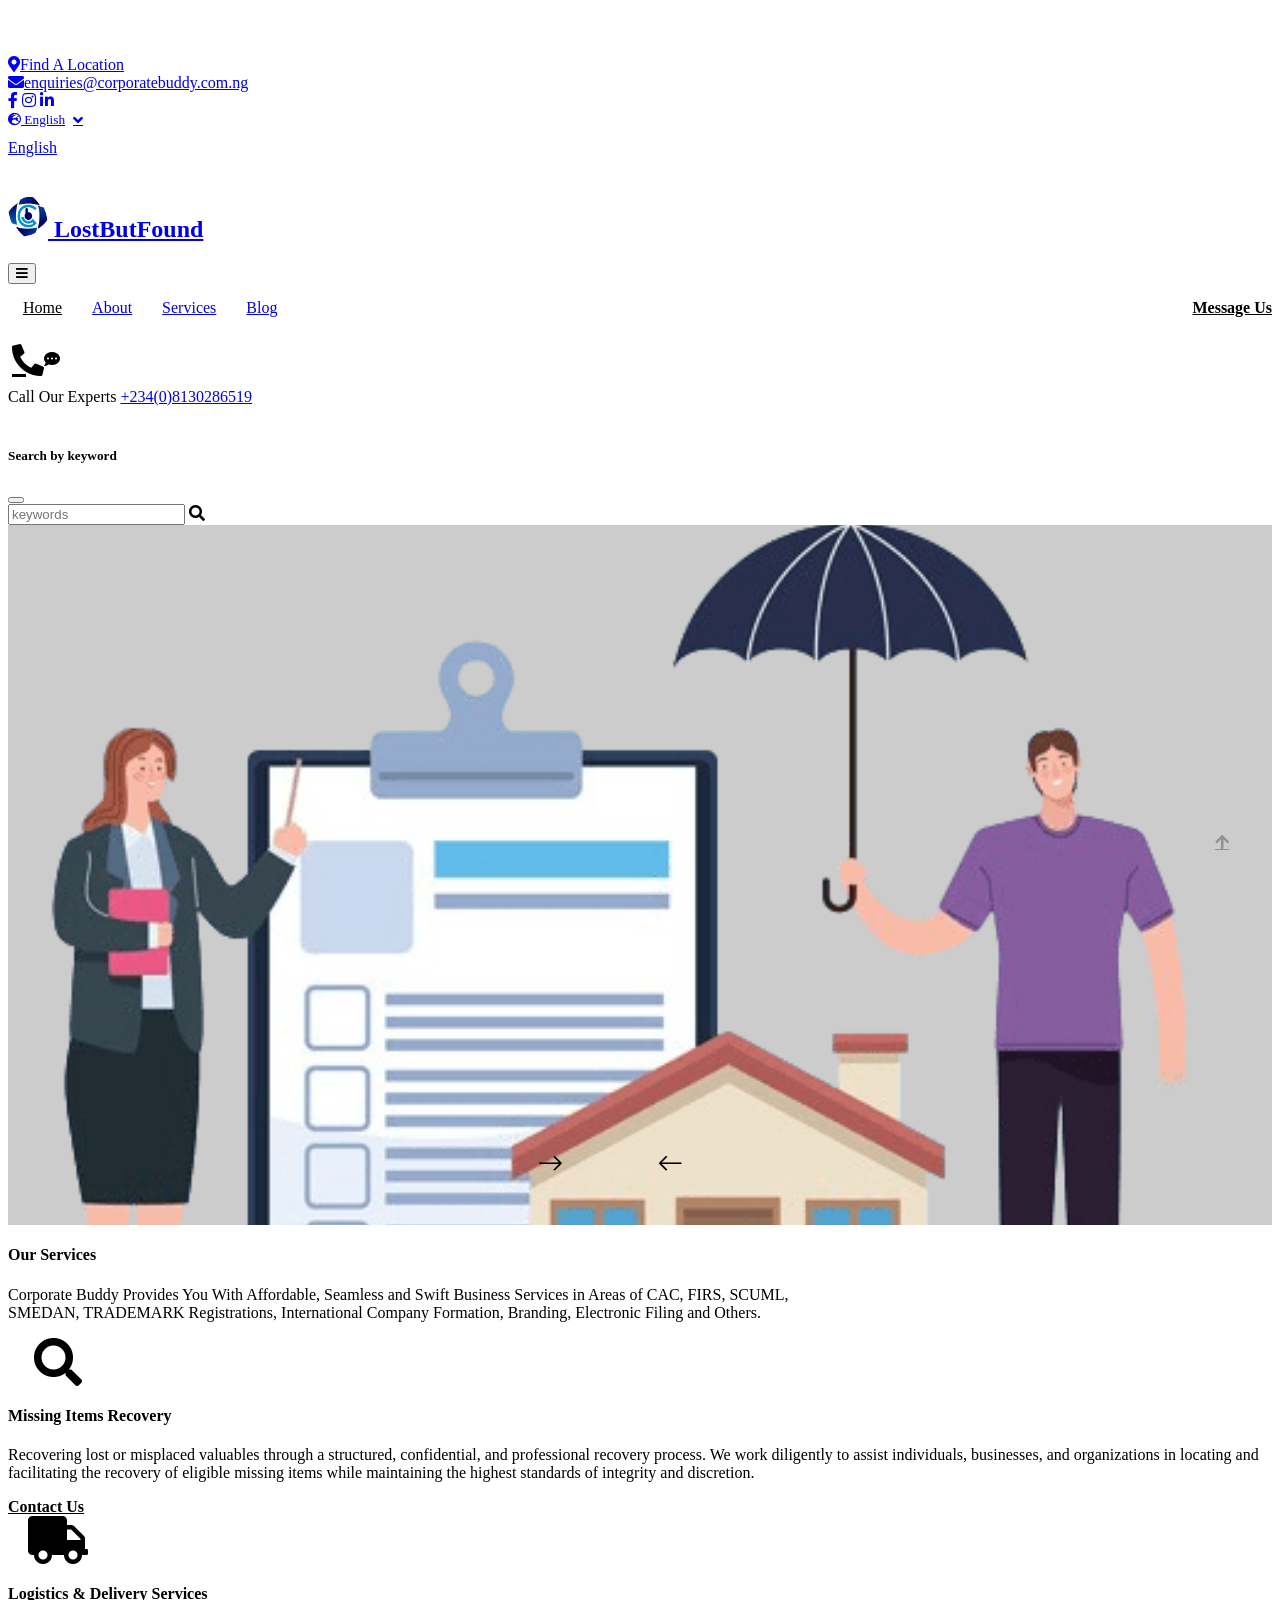
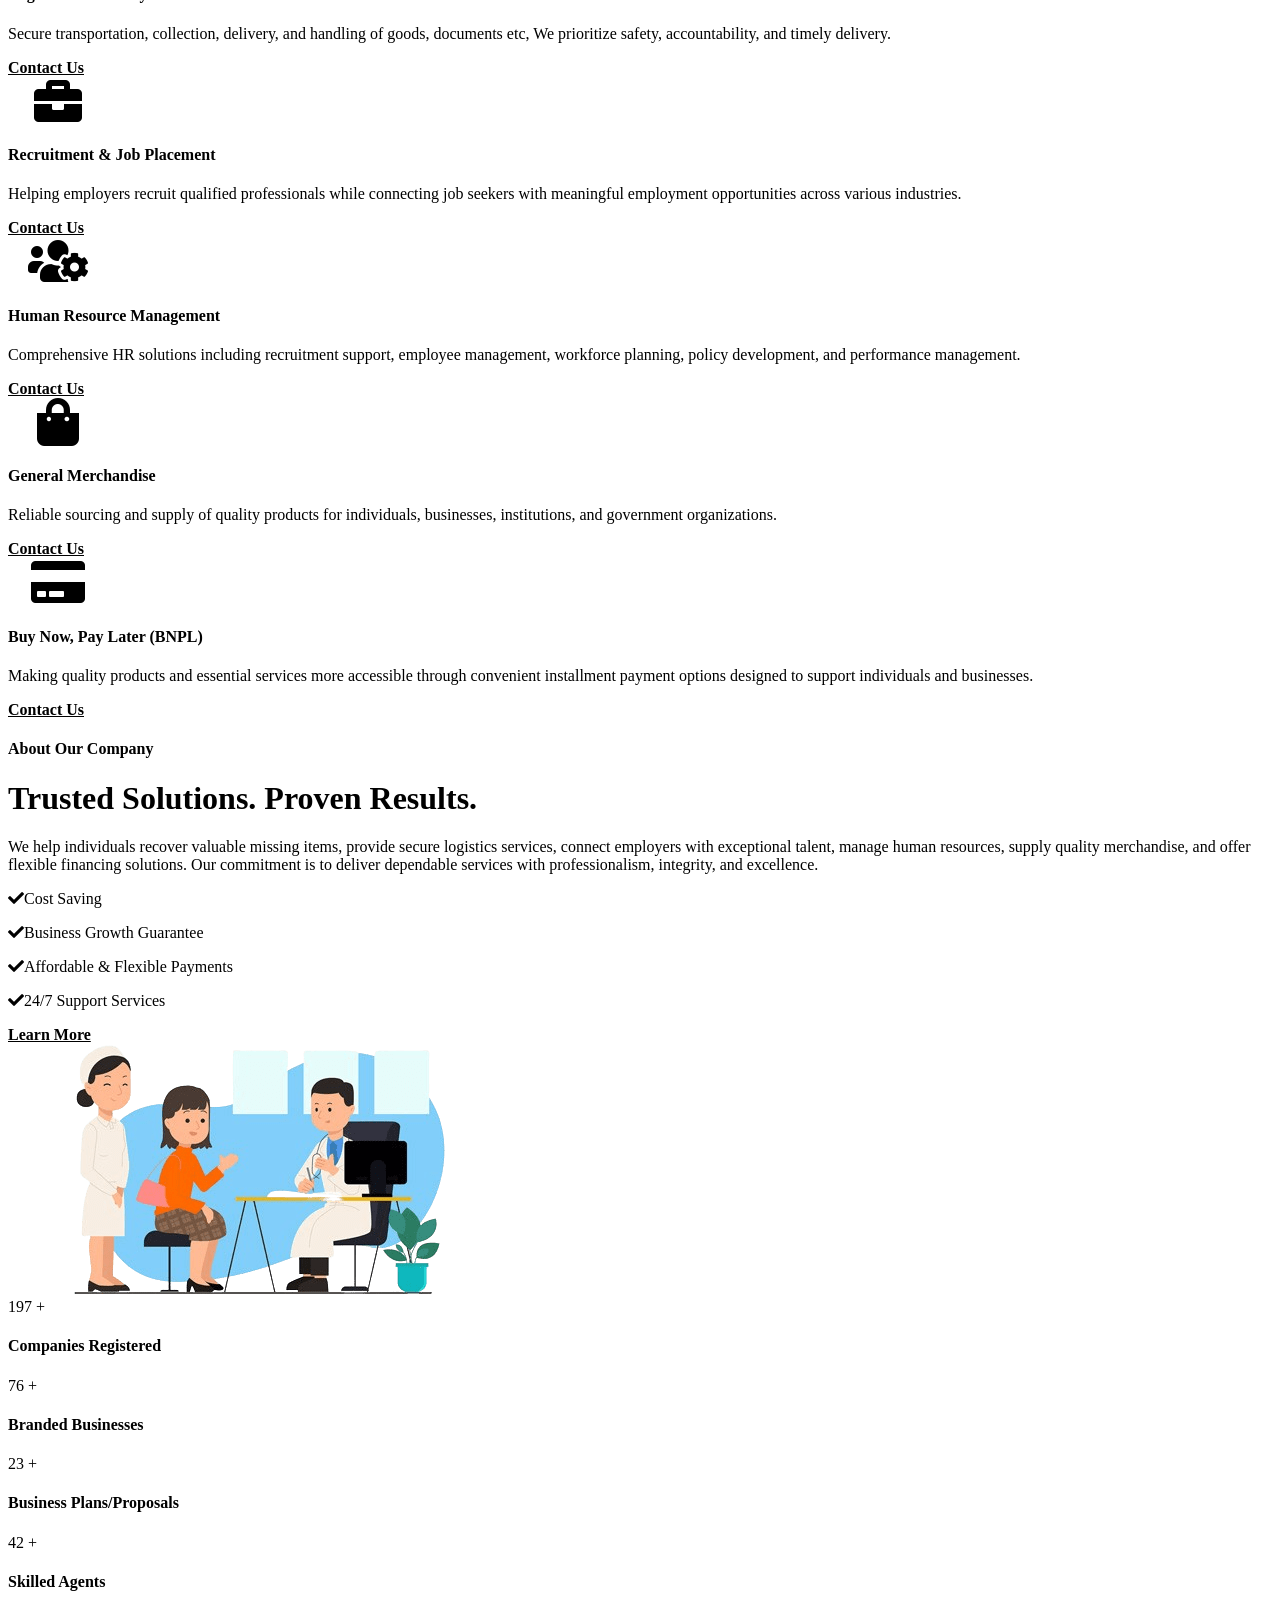
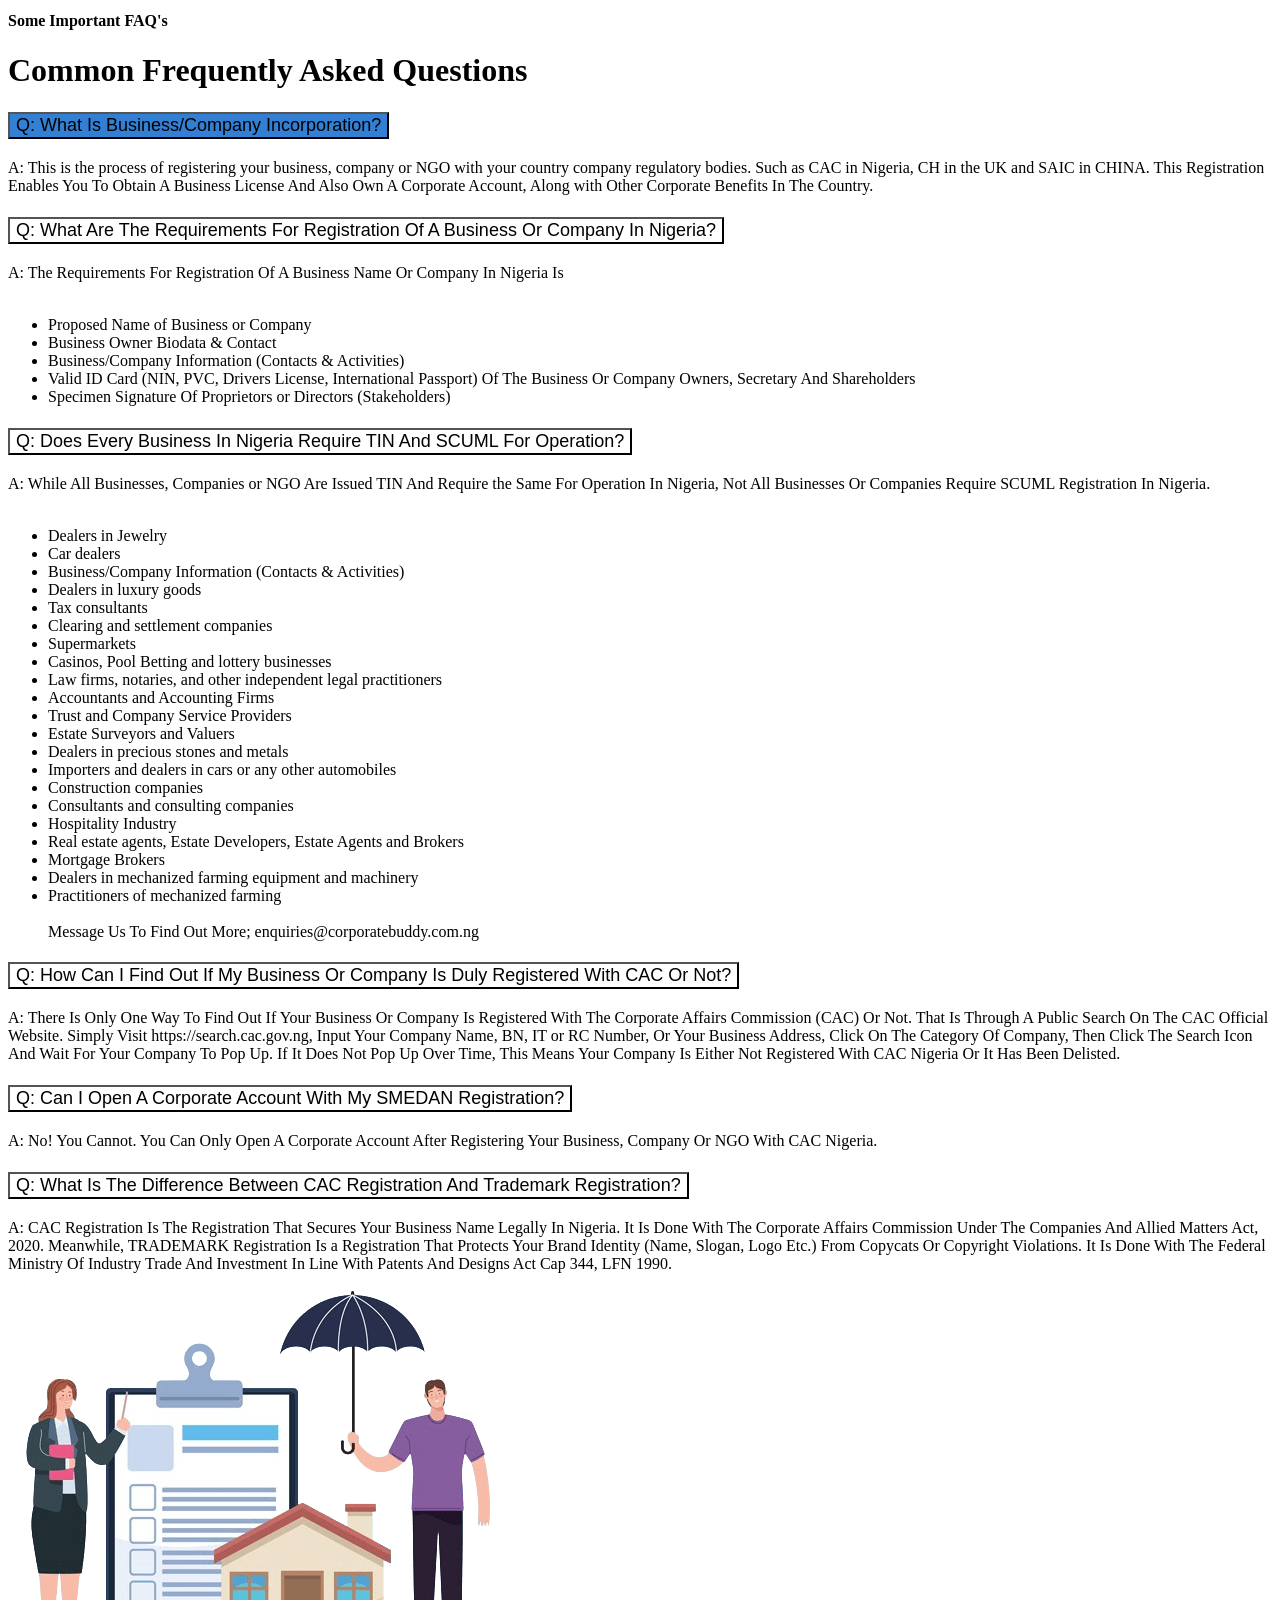
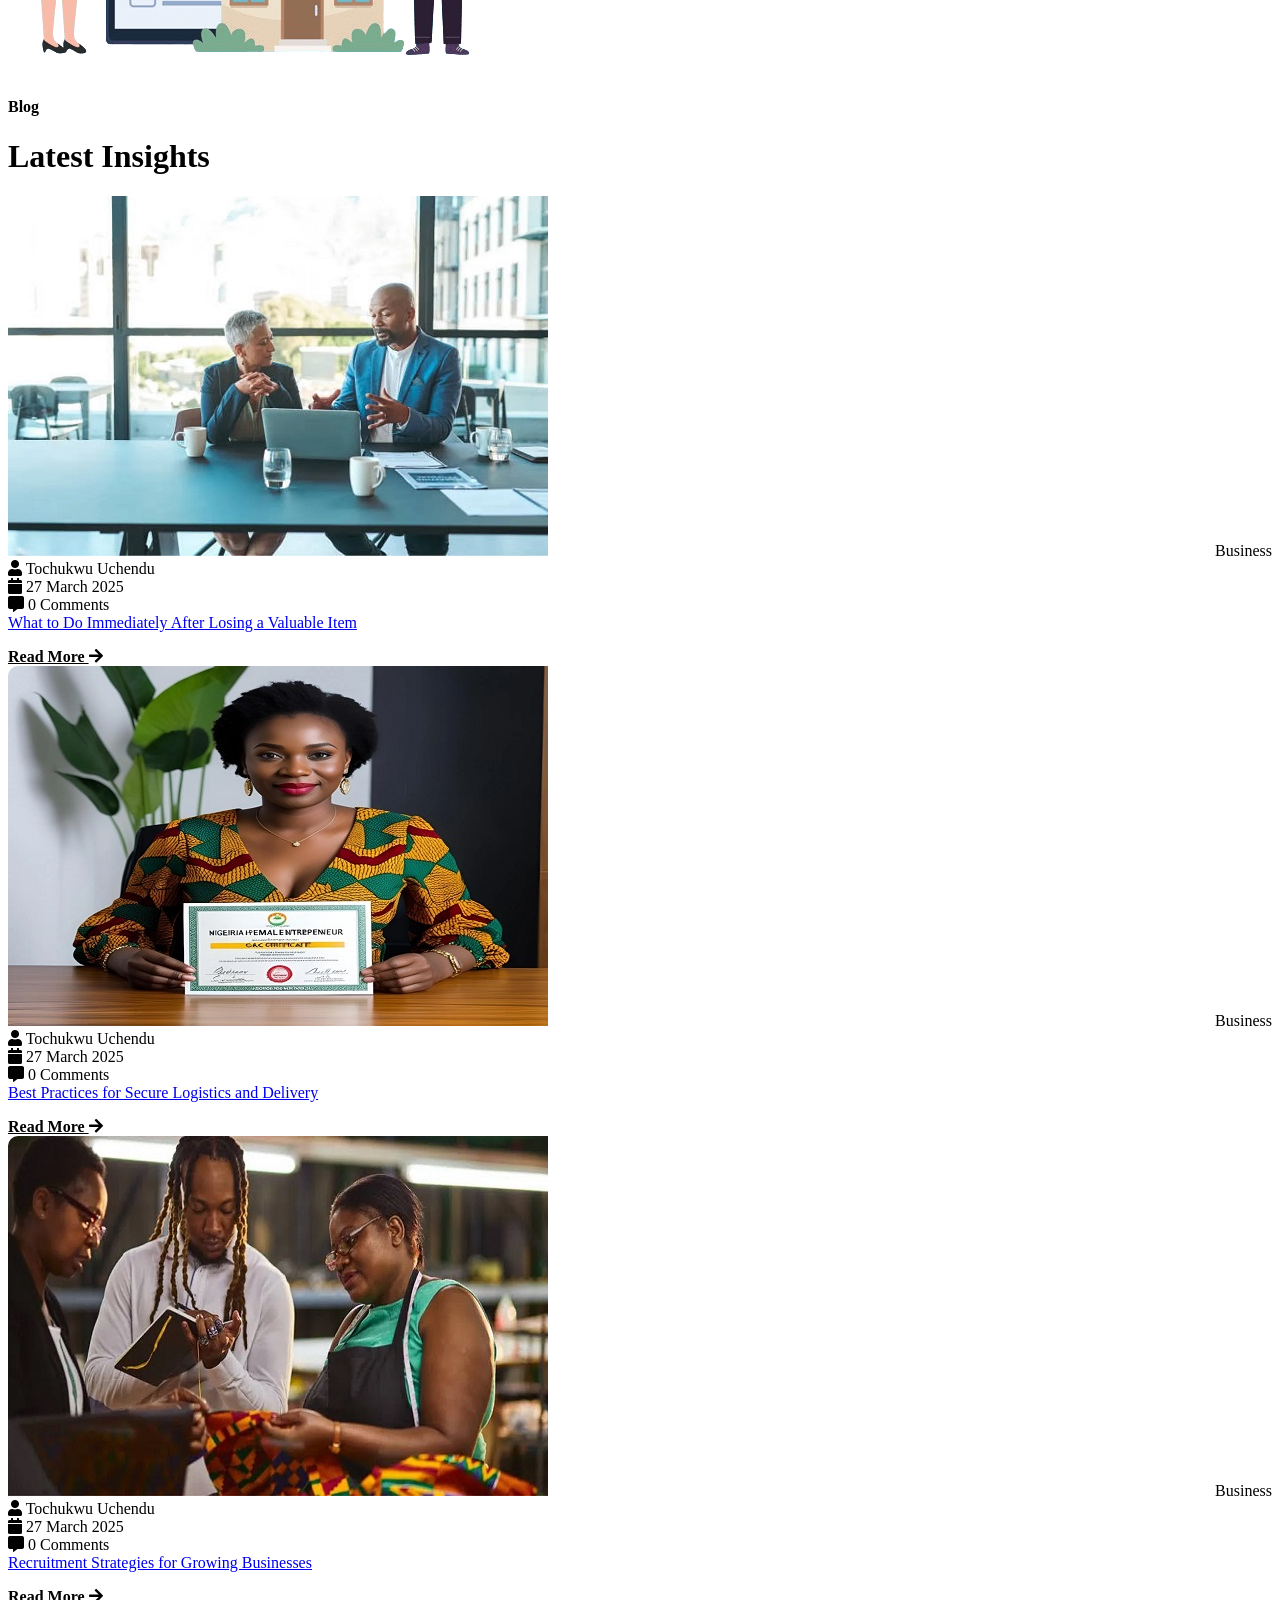
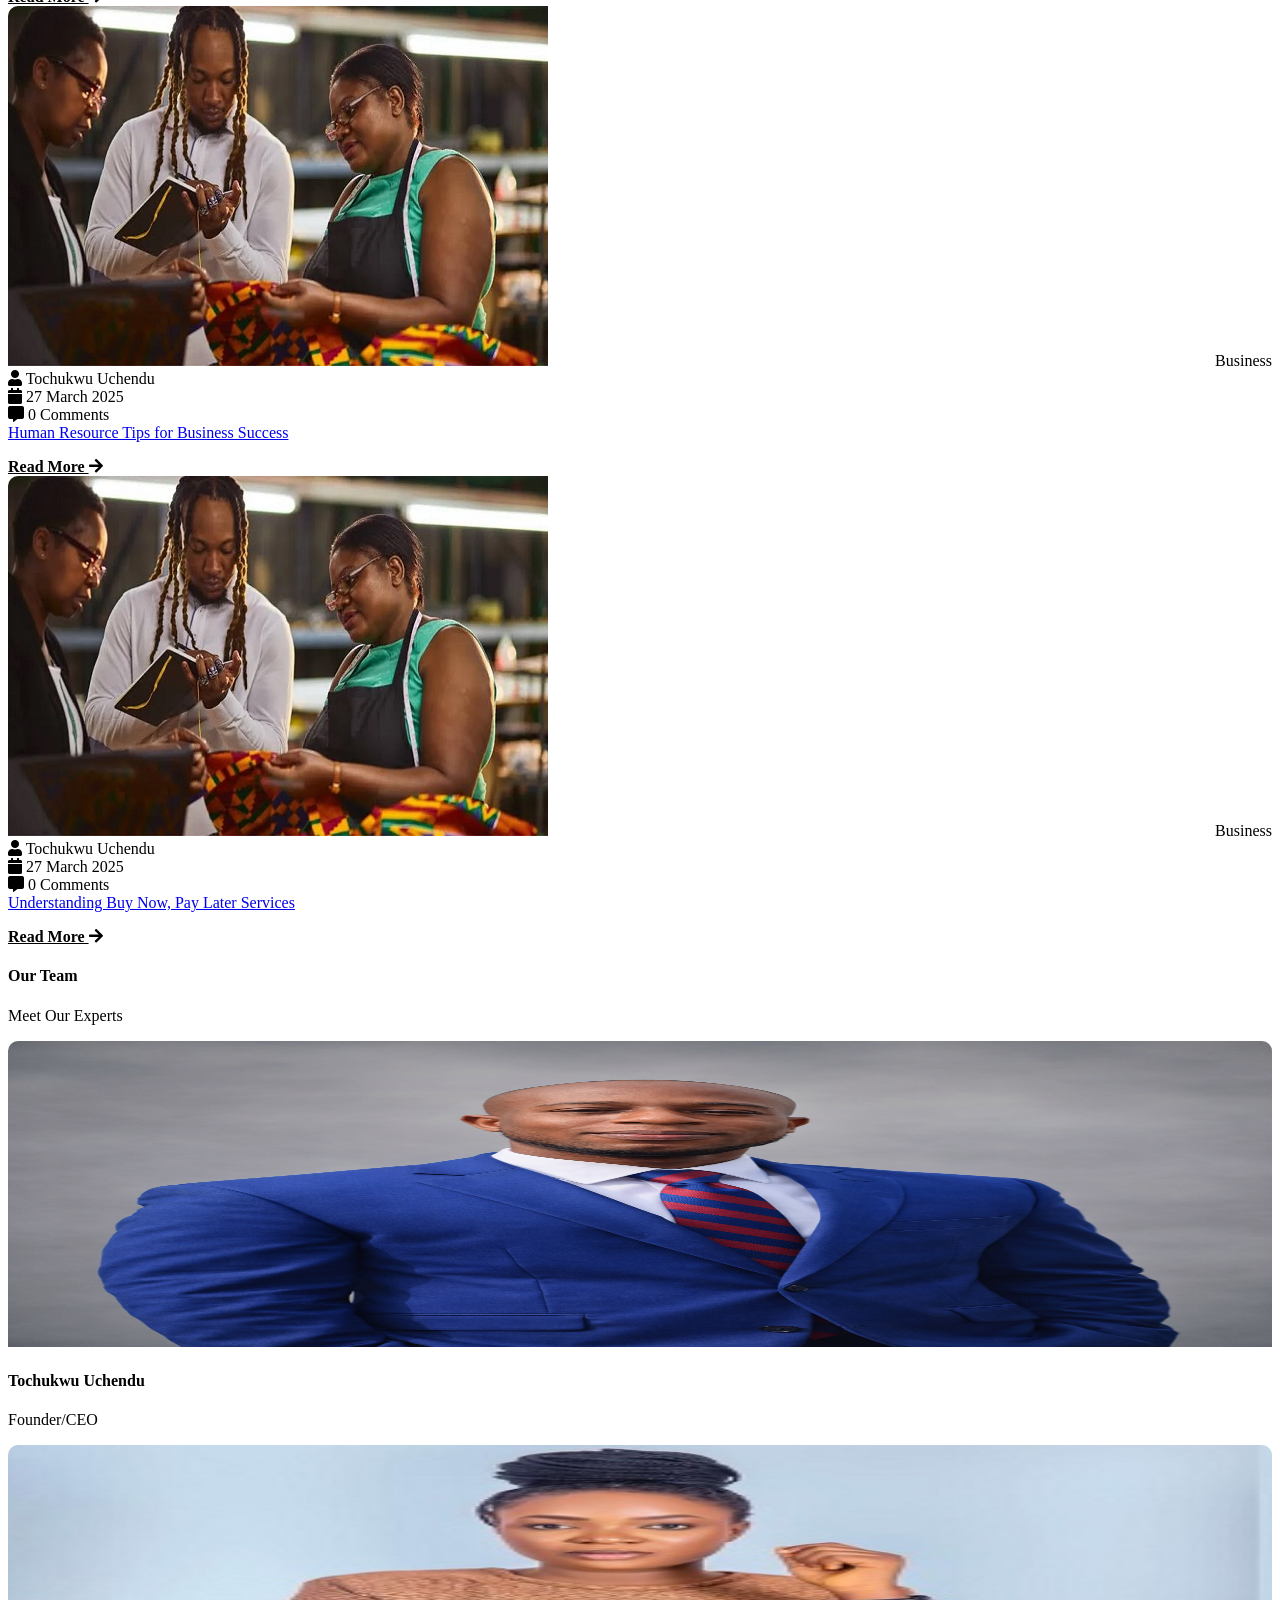
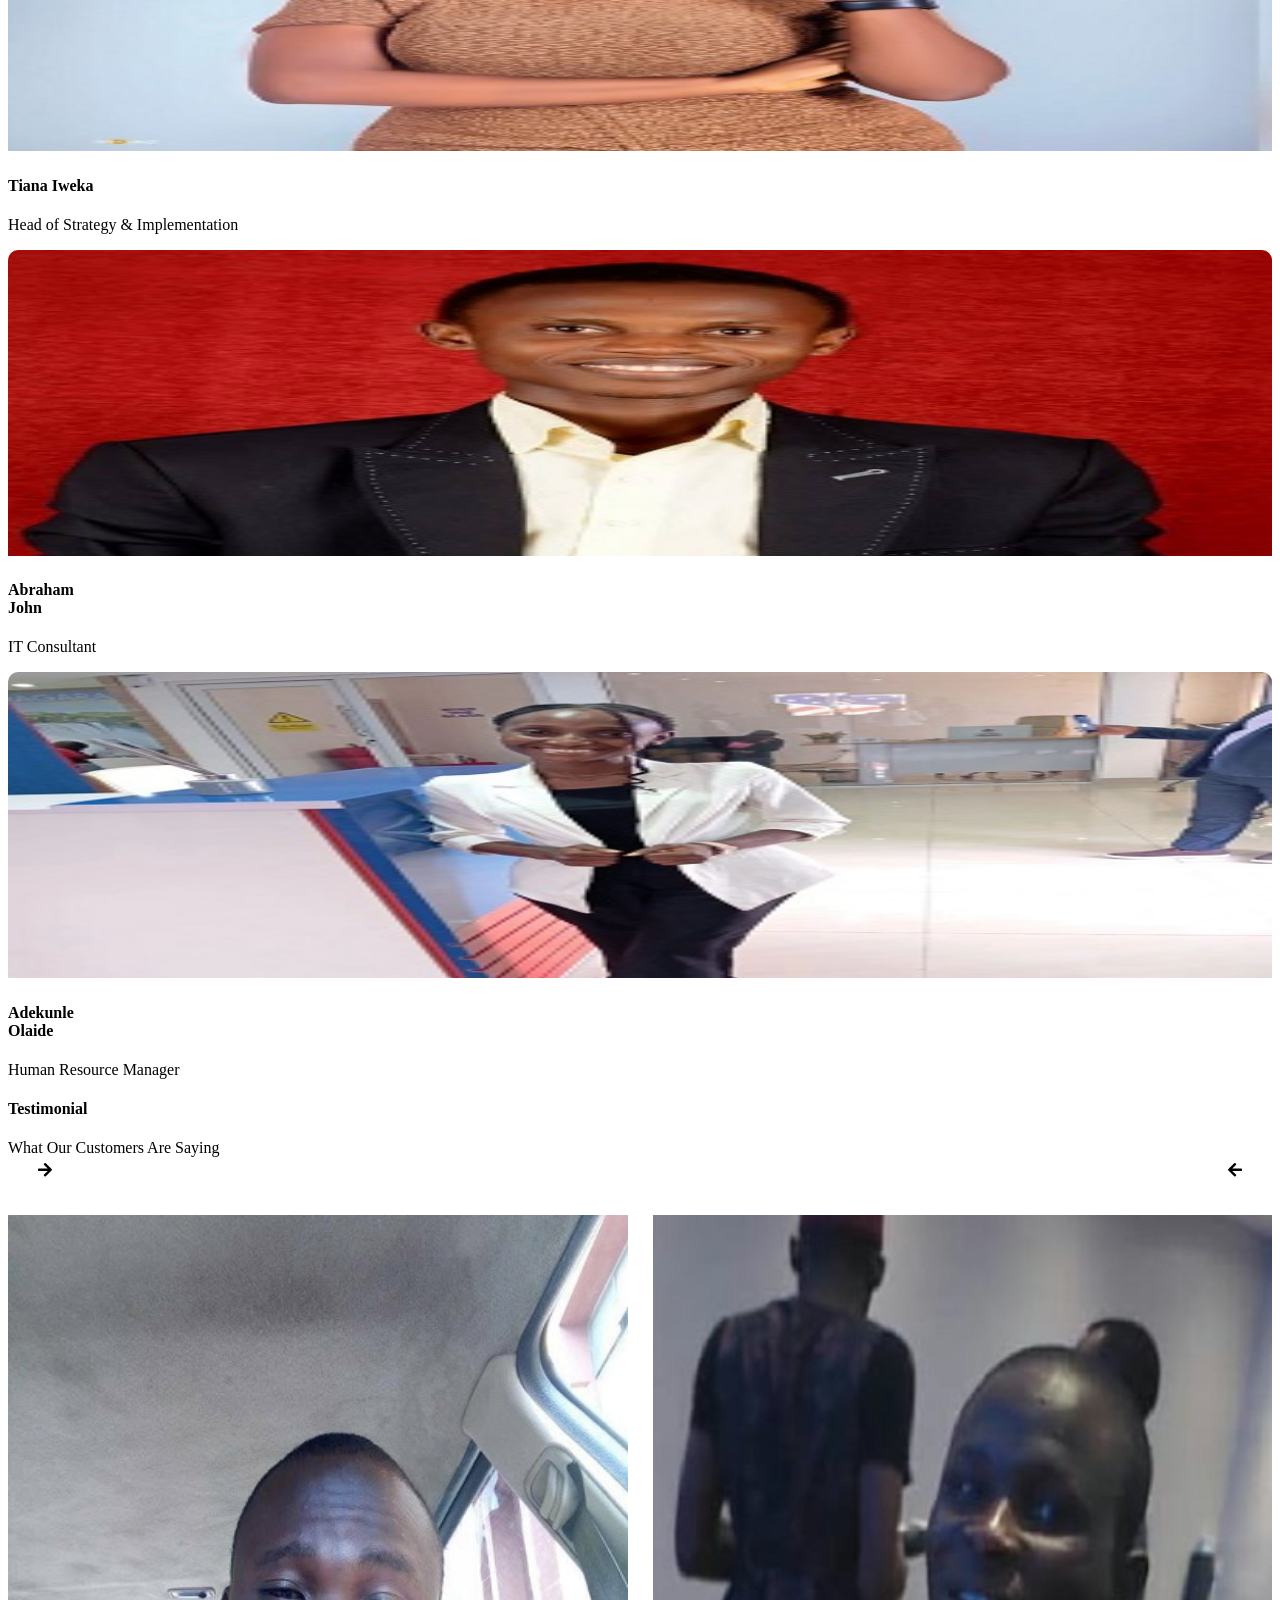
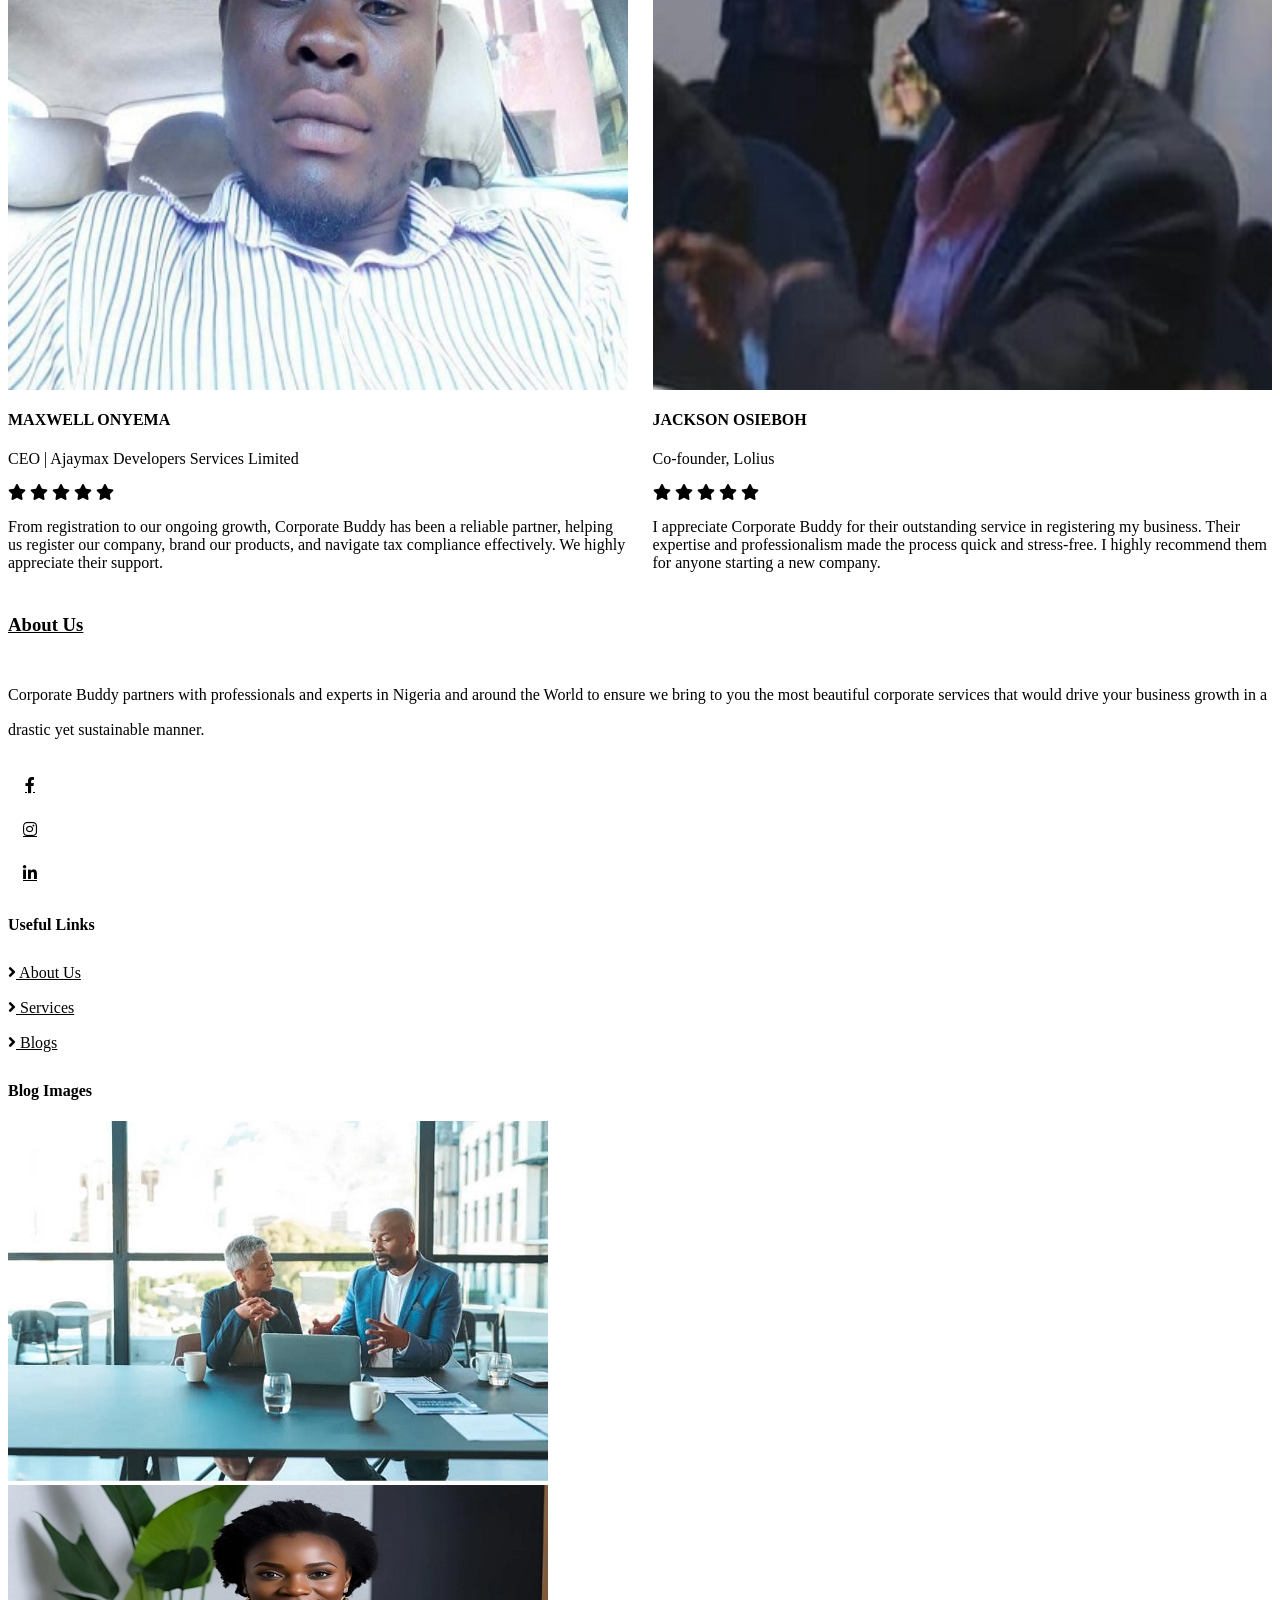
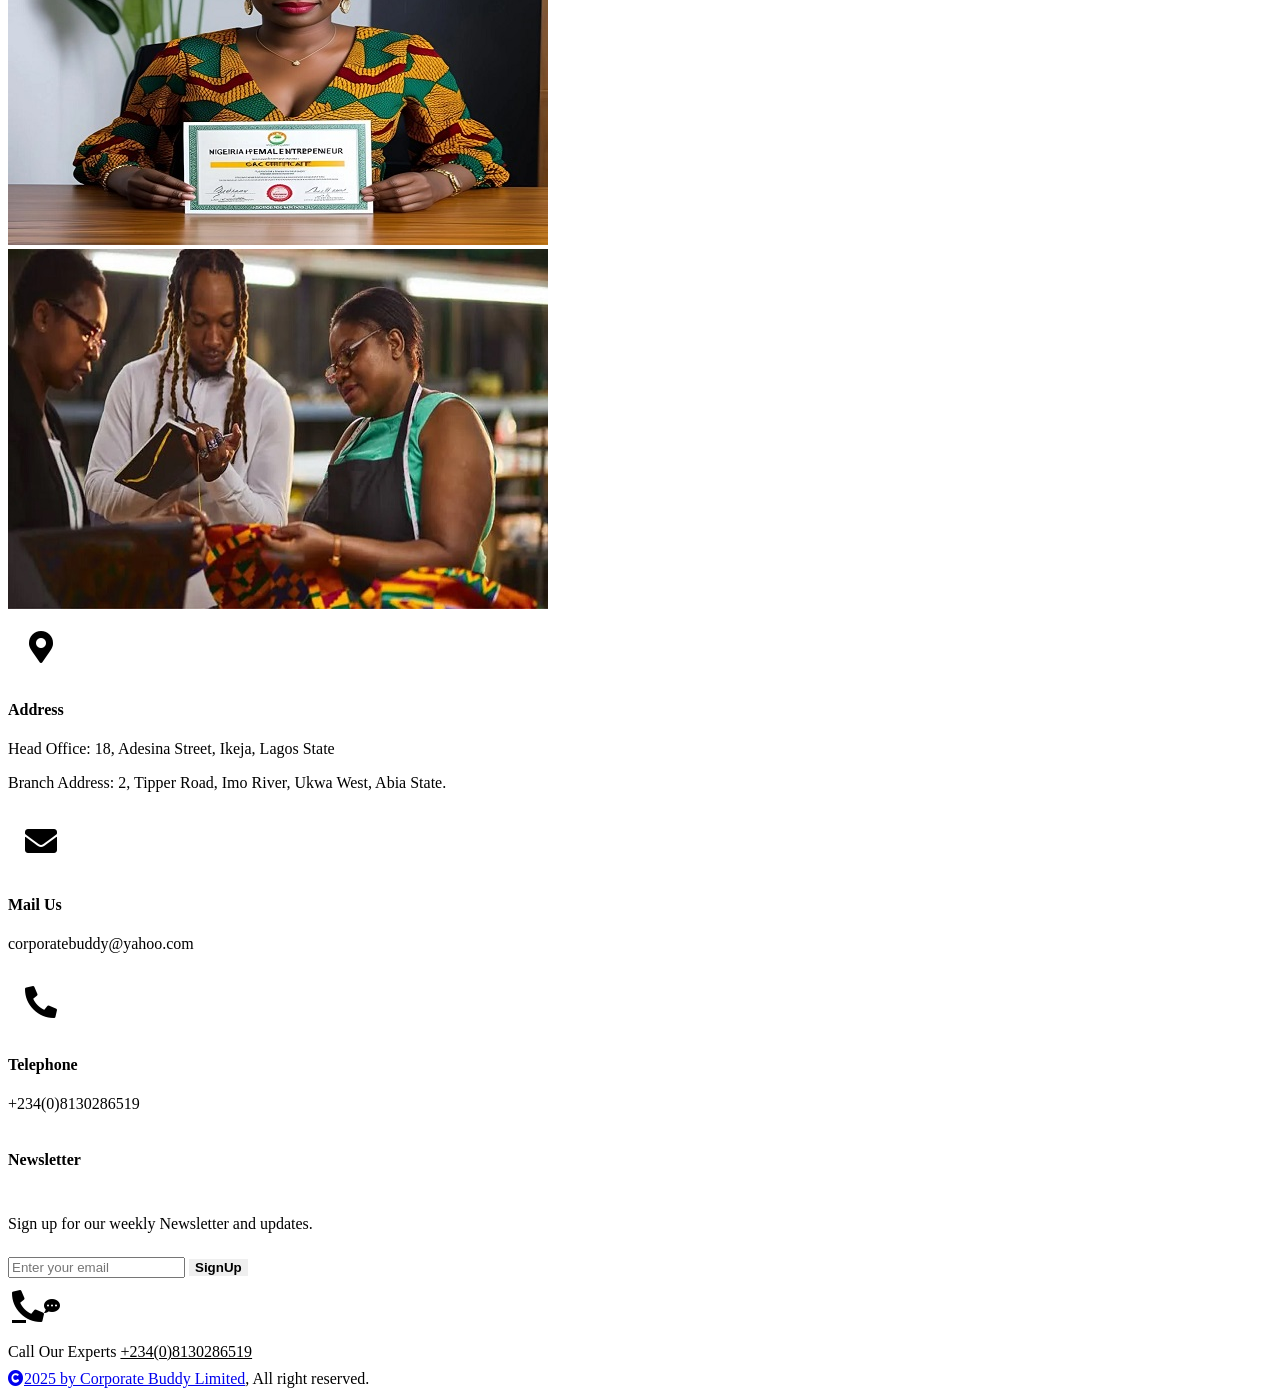
==== commit 81e9b0f6: "fixes" ====
--- a/index.html
+++ b/index.html
@@ -1249,7 +1249,7 @@
             <div class="team-item">
               <div class="team-img">
                 <img
-                  src="img/team_1.png"
+                  src="img/team_1.PNG"
                   class="img-fluid rounded-top w-100"
                   alt=""
                 />
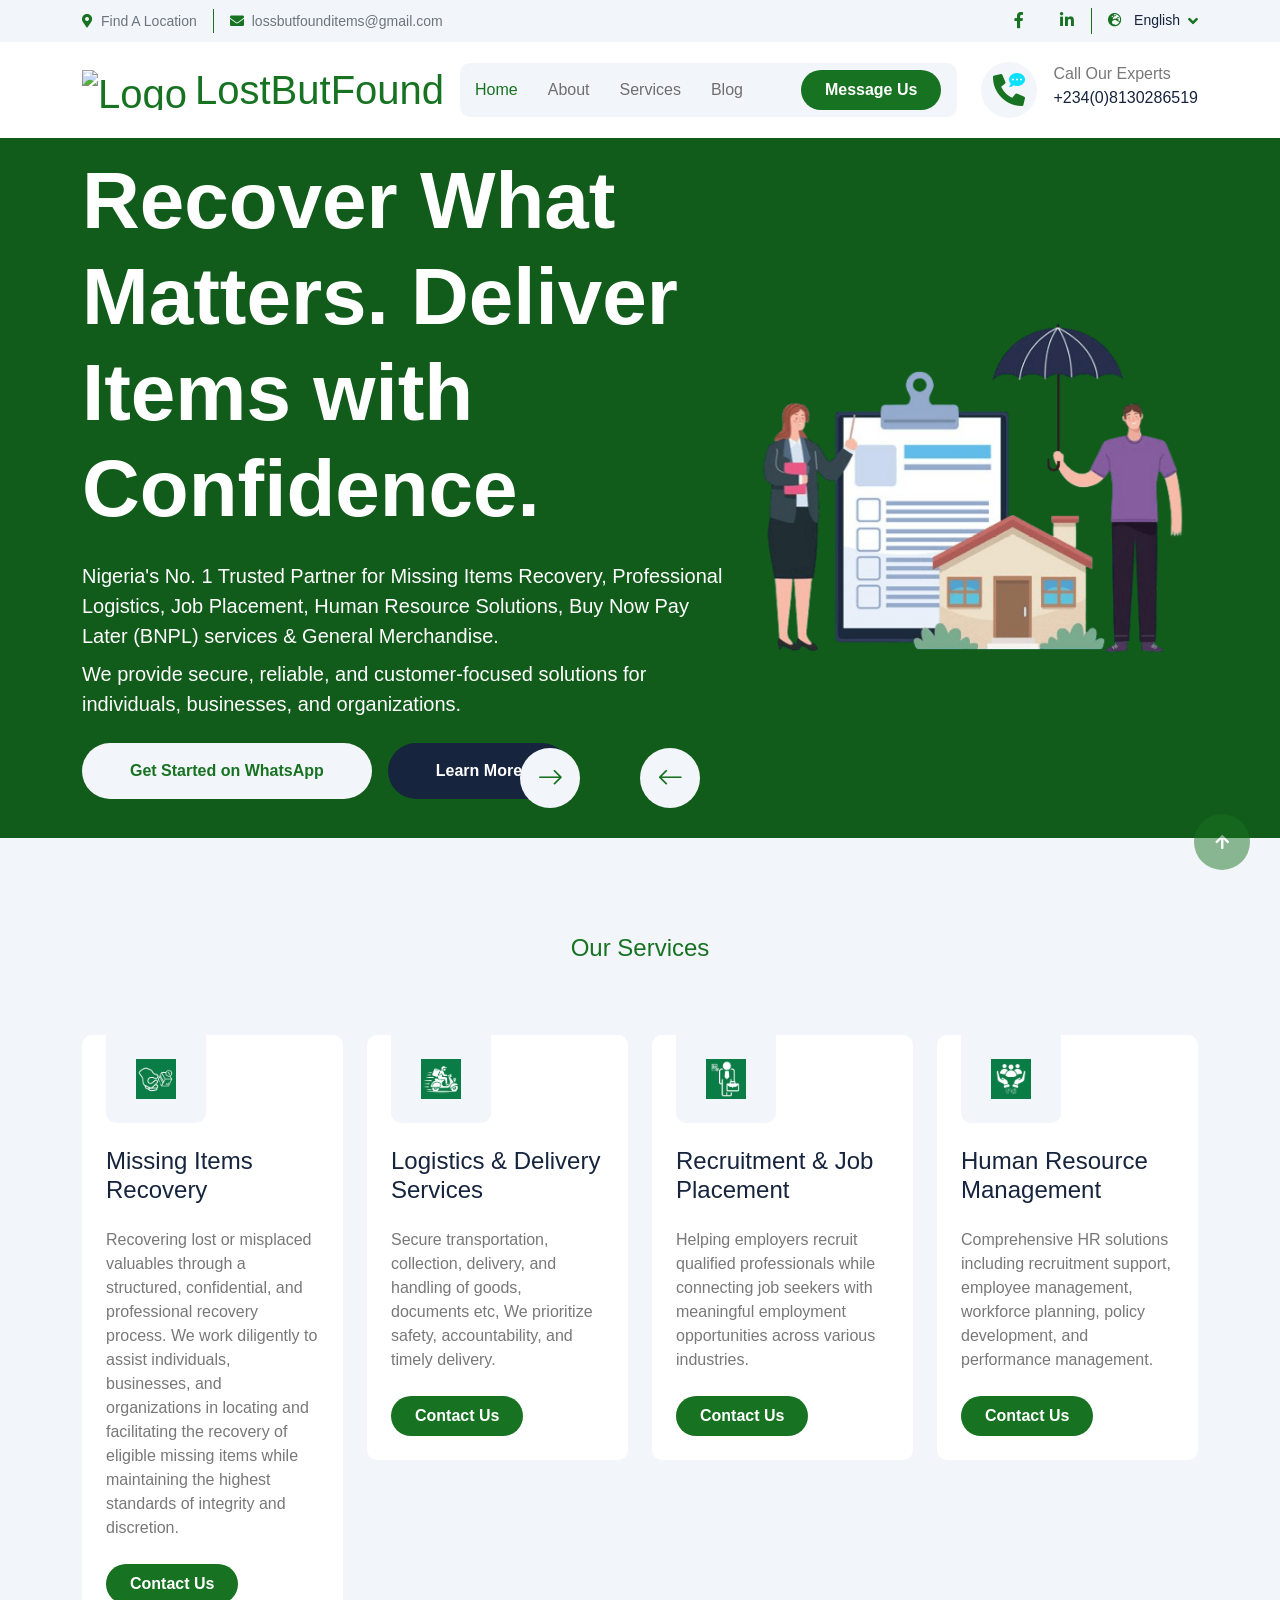
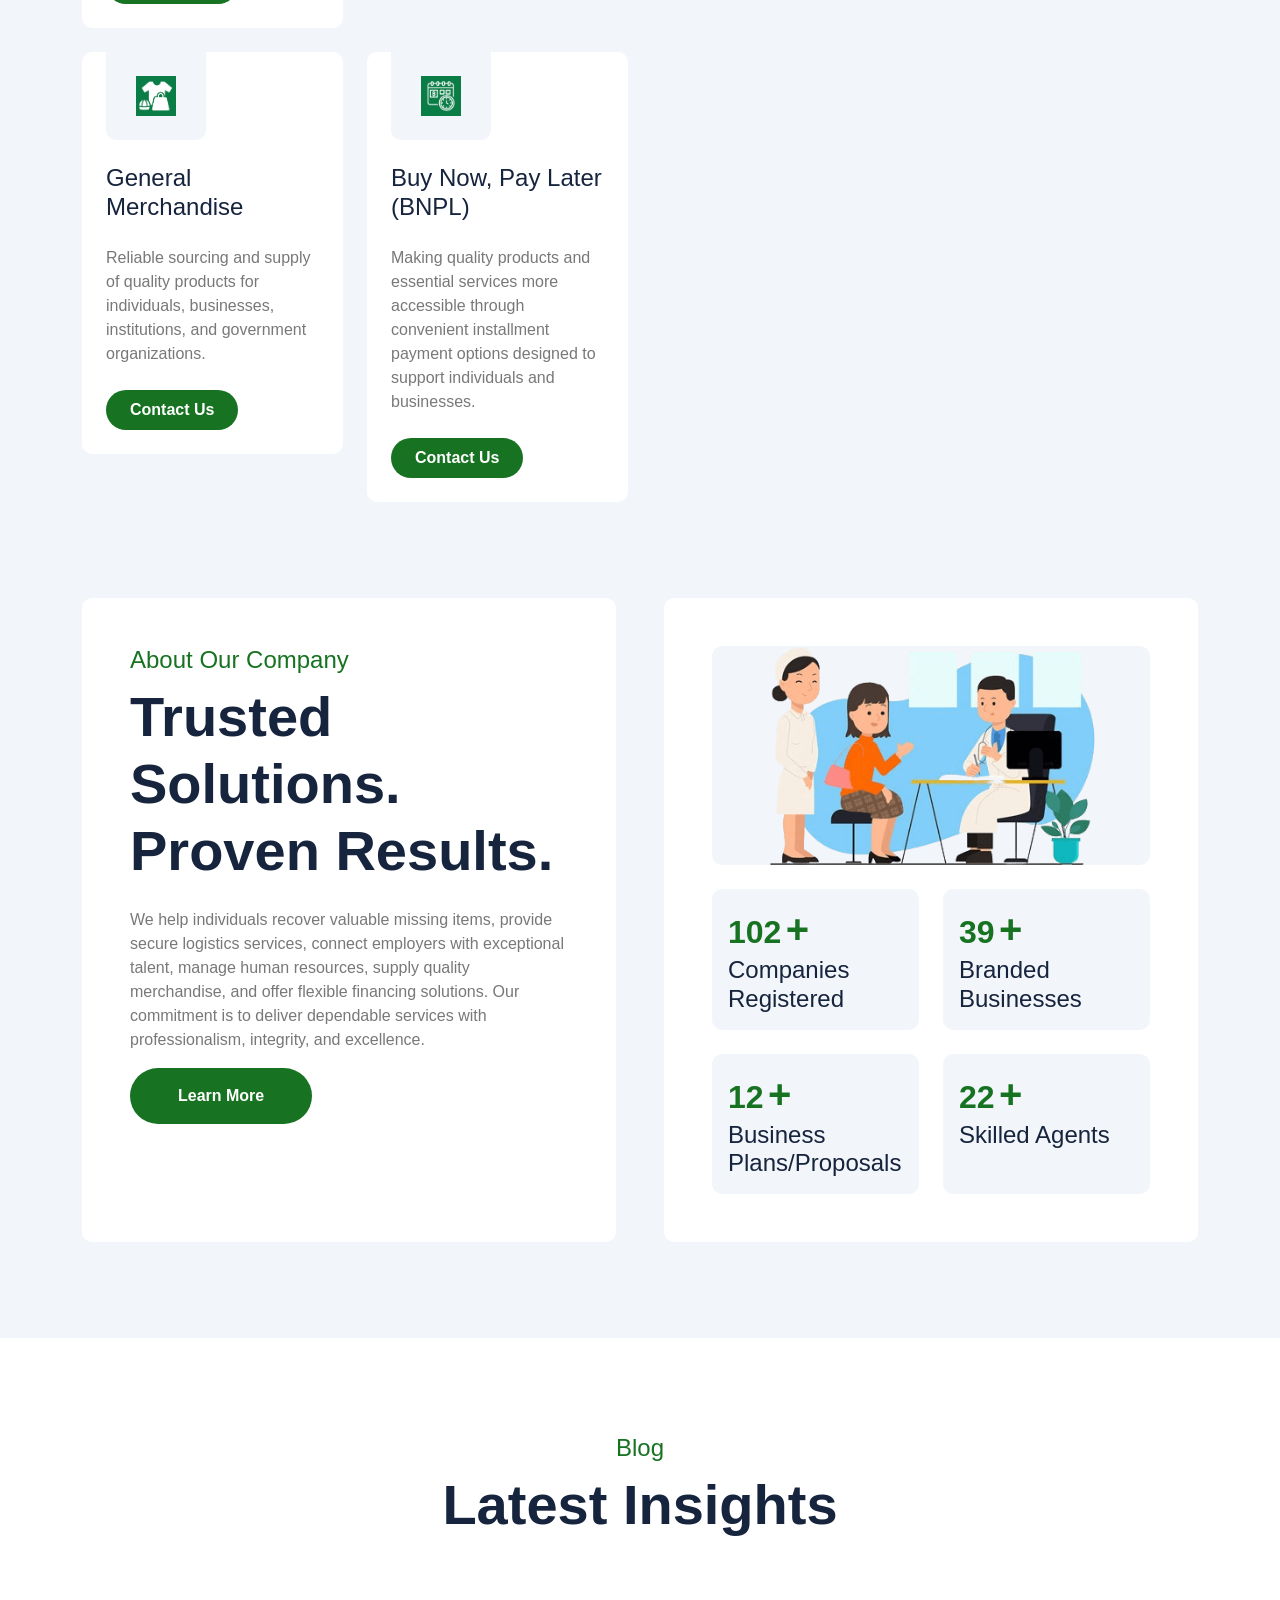
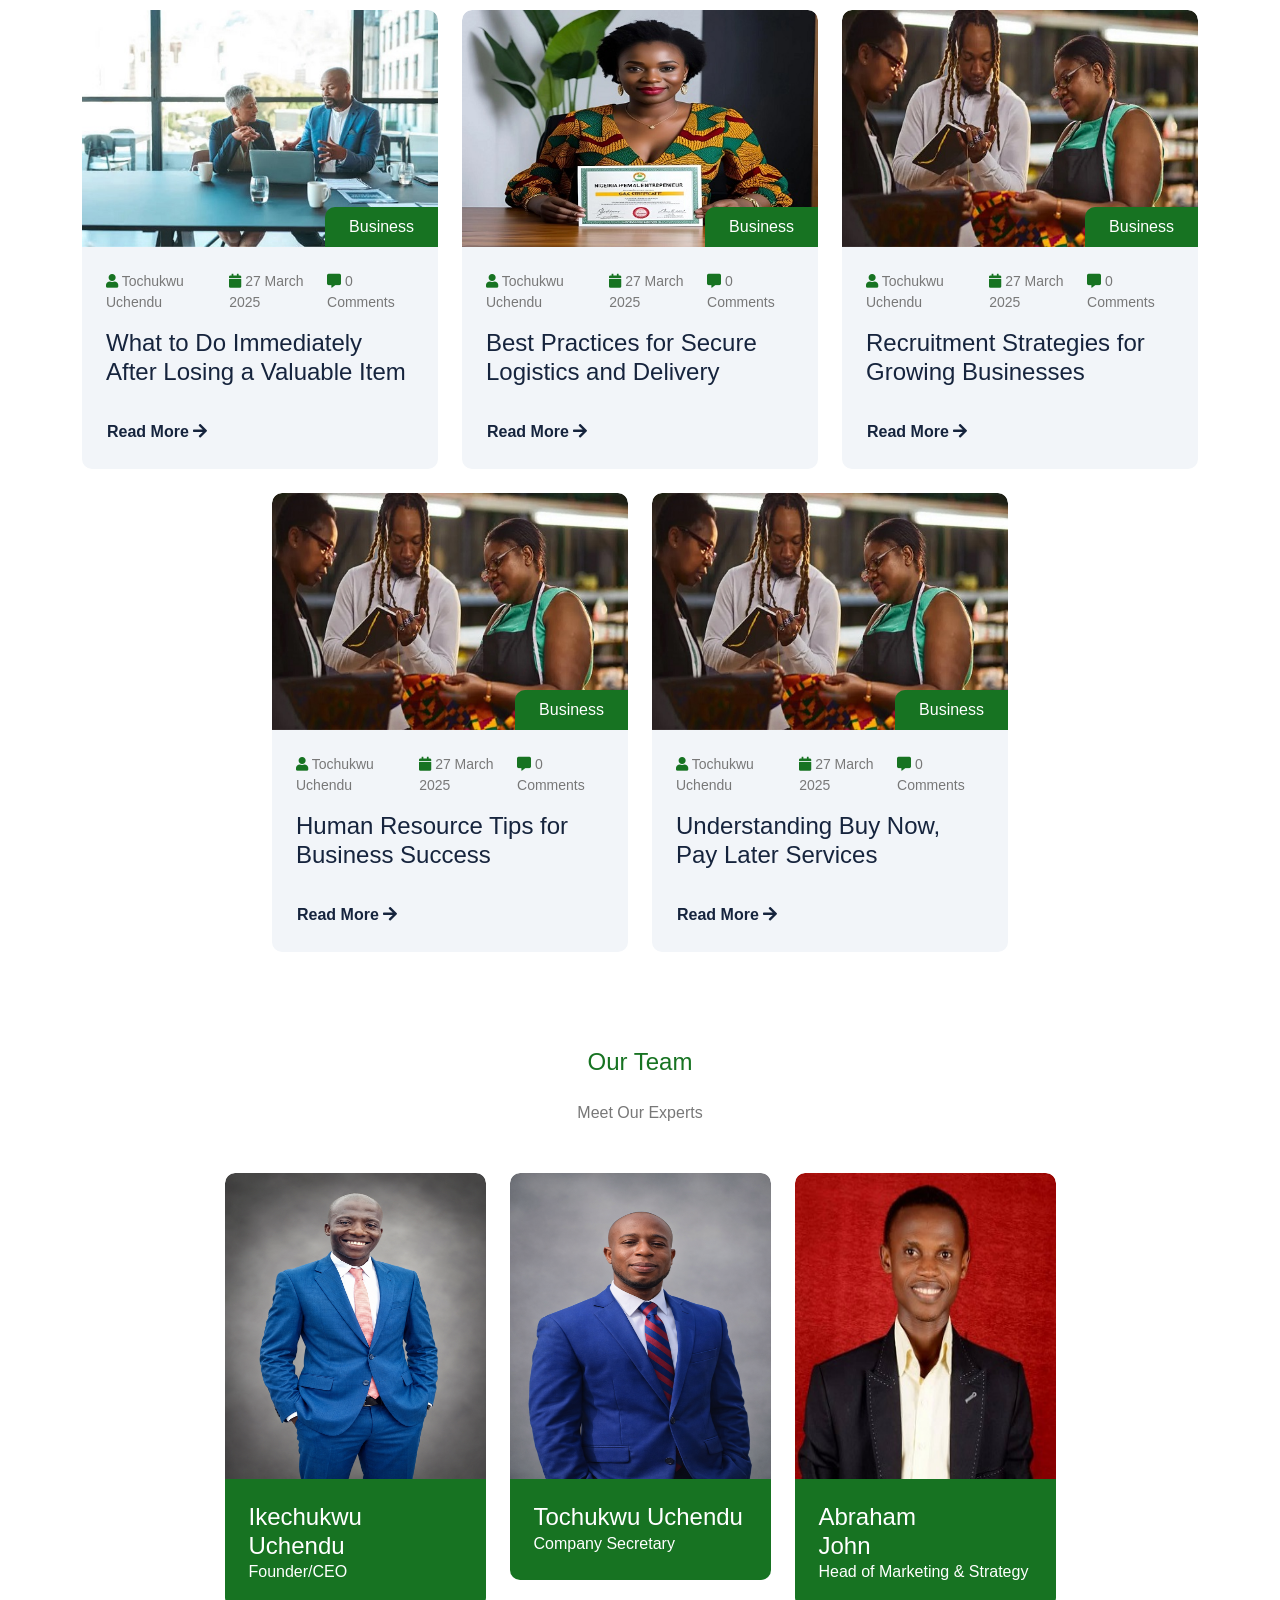
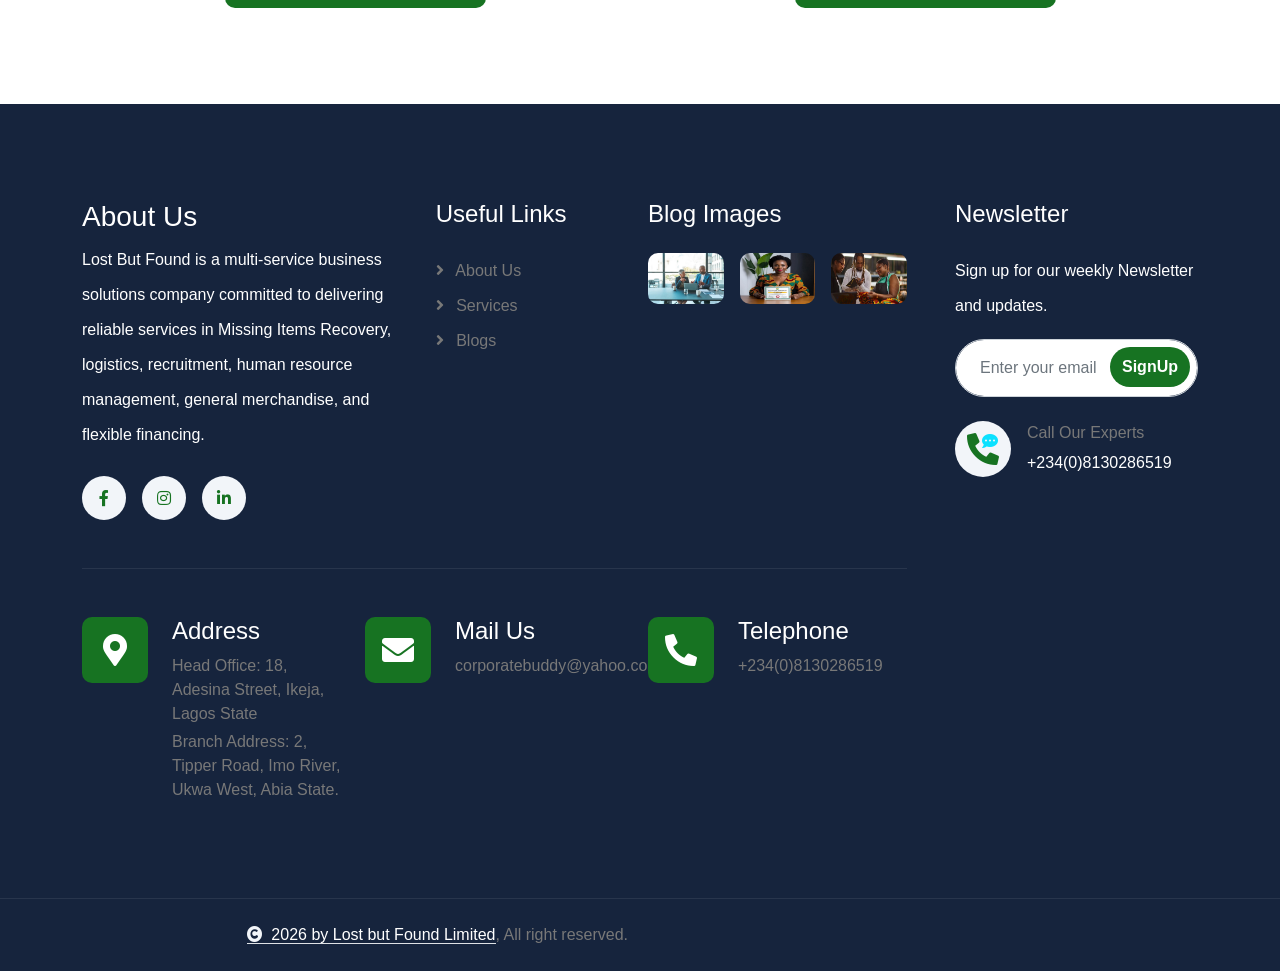
==== commit e8cf3a70: "fixes" ====
--- a/index.html
+++ b/index.html
@@ -58,74 +58,44 @@
     </div>
     <!-- Spinner End -->
 
-    <!-- Topbar Start -->
-    <div
-      class="container-fluid topbar px-0 px-lg-4 bg-light py-2 d-none d-lg-block"
-    >
-      <div class="container">
-        <div class="row gx-0 align-items-center">
-          <div class="col-lg-8 text-center text-lg-start mb-lg-0">
-            <div class="d-flex flex-wrap">
-              <div class="border-end border-primary pe-3">
-                <a href="#" class="text-muted small"
-                  ><i class="fas fa-map-marker-alt text-primary me-2"></i>Find A
-                  Location</a
-                >
-              </div>
-              <div class="ps-3">
-                <a href="mailto:example@gmail.com" class="text-muted small"
-                  ><i class="fas fa-envelope text-primary me-2"></i
-                  >enquiries@corporatebuddy.com.ng</a
-                >
-              </div>
-            </div>
-          </div>
-          <div class="col-lg-4 text-center text-lg-end">
-            <div class="d-flex justify-content-end">
-              <div class="d-flex border-end border-primary pe-3">
-                <a
-                  class="btn p-0 text-primary me-3"
-                  href="https://www.facebook.com/share/1VKHDkpUtS/?mibextid=wwXIfr
-
-                                "
-                  ><i class="fab fa-facebook-f"></i
-                ></a>
-                <!--<a class="btn p-0 text-primary me-3" href="#"><i class="fab fa-twitter"></i></a>-->
-                <a
-                  class="btn p-0 text-primary me-3"
-                  href="https://www.instagram.com/corporatebuddy_ng?igsh=czdsZmRqZHVsZ2J3&utm_source=qr "
-                  ><i class="fab fa-instagram"></i
-                ></a>
-                <a
-                  class="btn p-0 text-primary me-0"
-                  href="https://www.linkedin.com/company/corporate-buddyltd/"
-                  ><i class="fab fa-linkedin-in"></i
-                ></a>
-              </div>
-              <div class="dropdown ms-3">
-                <a
-                  href="#"
-                  class="dropdown-toggle text-dark"
-                  data-bs-toggle="dropdown"
-                  ><small
-                    ><i class="fas fa-globe-europe text-primary me-2"></i>
-                    English</small
-                  ></a
-                >
-                <div class="dropdown-menu rounded">
-                  <a href="#" class="dropdown-item">English</a>
-                  <!--<a href="#" class="dropdown-item">Bangla</a>
+          <!-- Topbar Start -->
+        <div class="container-fluid topbar px-0 px-lg-4 bg-light py-2 d-none d-lg-block">
+            <div class="container">
+                <div class="row gx-0 align-items-center">
+                    <div class="col-lg-8 text-center text-lg-start mb-lg-0">
+                        <div class="d-flex flex-wrap">
+                            <div class="border-end border-primary pe-3">
+                                <a href="#" class="text-muted small"><i class="fas fa-map-marker-alt text-primary me-2"></i>Find A Location</a>
+                            </div>
+                            <div class="ps-3">
+                                <a href="mailto:lossbutfounditems@gmail.com" class="text-muted small"><i class="fas fa-envelope text-primary me-2"></i>lossbutfounditems@gmail.com</a>
+                            </div>
+                        </div>
+                    </div>
+                    <div class="col-lg-4 text-center text-lg-end">
+                        <div class="d-flex justify-content-end">
+                            <div class="d-flex border-end border-primary pe-3">
+                                <a class="btn p-0 text-primary me-3" href="#"><i class="fab fa-facebook-f"></i></a>
+                                <!--<a class="btn p-0 text-primary me-3" href="#"><i class="fab fa-twitter"></i></a>-->
+                                <a class="btn p-0 text-primary me-3" href="#"></i></a>
+                               <a class="btn p-0 text-primary me-0" href="#"><i class="fab fa-linkedin-in"></i></a>
+                            </div>
+                            <div class="dropdown ms-3">
+                                <a href="#" class="dropdown-toggle text-dark" data-bs-toggle="dropdown"><small><i class="fas fa-globe-europe text-primary me-2"></i> English</small></a>
+                                <div class="dropdown-menu rounded">
+                                    <a href="#" class="dropdown-item">English</a>
+                                    <!--<a href="#" class="dropdown-item">Bangla</a>
                                     <a href="#" class="dropdown-item">French</a>
                                     <a href="#" class="dropdown-item">Spanish</a>
                                     <a href="#" class="dropdown-item">Arabic</a>-->
-                </div>
-              </div>
-            </div>
-          </div>
+                                </div>
+                            </div>
+                        </div>
+                    </div>
+                </div>
+            </div>
         </div>
-      </div>
-    </div>
-    <!-- Topbar End -->
+        <!-- Topbar End -->
 
     <!-- Navbar & Hero Start -->
     <div class="container-fluid nav-bar px-0 px-lg-4 py-lg-0">
@@ -135,7 +105,7 @@
             <h1 class="text-primary mb-0 d-flex align-items-center">
               <!--<i class="fab fa-slack me-2"></i>-->
               <img
-                src="img/logo.jpg"
+                src="img/logo.png"
                 alt="Logo"
                 class="me-2"
                 style="height: 40px"
@@ -365,12 +335,12 @@
         >
           <h4 class="text-primary">Our Services</h4>
           <h1 class="display-4 mb-4"></h1>
-          <p class="mb-0">
+          <!-- <p class="mb-0">
             Corporate Buddy Provides You With Affordable, Seamless and Swift
             Business Services in Areas of CAC, FIRS, SCUML, SMEDAN, TRADEMARK
             Registrations, International Company Formation, Branding, Electronic
             Filing and Others.
-          </p>
+          </p> -->
         </div>
        <div class="row g-4">
           <div
@@ -379,7 +349,8 @@
           >
             <div class="feature-item p-4 pt-0">
               <div class="feature-icon p-4 mb-4">
-                <i class="fas fa-search fa-3x"></i>
+                <!-- <i class="fas fa-search fa-3x"></i> -->
+                 <img src="img/lost_found_icon.PNG" height="40px"/>
               </div>
               <h4 class="mb-4">Missing Items Recovery</h4>
               <p class="mb-4">
@@ -404,7 +375,9 @@
           >
             <div class="feature-item p-4 pt-0">
               <div class="feature-icon p-4 mb-4">
-                <i class="fas fa-truck fa-3x"></i>
+                <!-- <i class="fas fa-truck fa-3x"></i> -->
+                 <img src="img/delivery_icon.PNG" height="40px"/>
+
               </div>
               <h4 class="mb-4">Logistics & Delivery Services</h4>
               <p class="mb-4">
@@ -426,7 +399,9 @@
           >
             <div class="feature-item p-4 pt-0">
               <div class="feature-icon p-4 mb-4">
-                <i class="fas fa-briefcase fa-3x"></i>
+                <!-- <i class="fas fa-briefcase fa-3x"></i> -->
+                 <img src="img/work_icon.PNG" height="40px"/>
+
               </div>
               <h4 class="mb-4">Recruitment & Job Placement</h4>
               <p class="mb-4">
@@ -447,7 +422,9 @@
           >
             <div class="feature-item p-4 pt-0">
               <div class="feature-icon p-4 mb-4">
-                <i class="fas fa-users-cog fa-3x"></i>
+                <!-- <i class="fas fa-users-cog fa-3x"></i> -->
+                 <img src="img/hand_users_icon.PNG" height="40px"/>
+
               </div>
               <h4 class="mb-4">Human Resource Management</h4>
               <p class="mb-4">
@@ -468,7 +445,9 @@
           >
             <div class="feature-item p-4 pt-0">
               <div class="feature-icon p-4 mb-4">
-                <i class="fas fa-shopping-bag fa-3x"></i>
+                <!-- <i class="fas fa-shopping-bag fa-3x"></i> -->
+                 <img src="img/cart_cloth_icon.PNG" height="40px"/>
+
               </div>
               <h4 class="mb-4">General Merchandise</h4>
               <p class="mb-4">
@@ -489,7 +468,9 @@
           >
             <div class="feature-item p-4 pt-0">
               <div class="feature-icon p-4 mb-4">
-                <i class="fas fa-credit-card fa-3x"></i>
+                <!-- <i class="fas fa-credit-card fa-3x"></i> -->
+                 <img src="img/money_time_icon.PNG" height="40px"/>
+
               </div>
               <h4 class="mb-4">Buy Now, Pay Later (BNPL)</h4>
               <p class="mb-4">
@@ -523,21 +504,7 @@
              We help individuals recover valuable missing items, provide secure logistics services, connect employers with exceptional talent,
               manage human resources, supply quality merchandise, and offer flexible financing solutions. Our commitment is to deliver dependable services with professionalism, integrity, and excellence.
               </p>
-              <p class="text-dark">
-                <i class="fa fa-check text-primary me-3"></i>Cost Saving
-              </p>
-              <p class="text-dark">
-                <i class="fa fa-check text-primary me-3"></i>Business Growth
-                Guarantee
-              </p>
-              <p class="text-dark mb-4">
-                <i class="fa fa-check text-primary me-3"></i>Affordable &
-                Flexible Payments
-              </p>
-              <p class="text-dark mb-4">
-                <i class="fa fa-check text-primary me-3"></i>24/7 Support
-                Services
-              </p>
+             
               <a
                 class="btn btn-primary rounded-pill py-3 px-5"
                 href="about.html"
@@ -706,7 +673,7 @@
     <!-- Service End -->
 
     <!-- FAQs Start -->
-    <div class="container-fluid faq-section bg-light py-5">
+    <!-- <div class="container-fluid faq-section bg-light py-5">
       <div class="container py-5">
         <div class="row g-5 align-items-center">
           <div class="col-xl-6 wow fadeInLeft" data-wow-delay="0.2s">
@@ -851,7 +818,7 @@
                         <li>Practitioners of mechanized farming</li>
                         <br />
                         Message Us To Find Out More;
-                        enquiries@corporatebuddy.com.ng
+                        lossbutfounditems@gmail.com
                       </ul>
                     </div>
                   </div>
@@ -958,7 +925,7 @@
           </div>
         </div>
       </div>
-    </div>
+    </div> -->
     <!-- FAQs End -->
 
     <!-- Blog Start -->
@@ -1241,10 +1208,50 @@
           <h1 class="display-4 mb-4"></h1>
           <p class="mb-0">Meet Our Experts</p>
         </div>
-        <div class="row g-4">
+        <div class="row d-flex justify-content-center g-4">
           <div
             class="col-md-6 col-lg-6 col-xl-3 wow fadeInUp"
             data-wow-delay="0.2s"
+          >
+            <div class="team-item">
+              <div class="team-img">
+                <img
+                  src="img/team_3.PNG"
+                  class="img-fluid rounded-top w-100"
+                  alt=""
+                />
+                <div class="team-icon">
+                  <a
+                    class="btn btn-primary btn-sm-square rounded-pill mb-2"
+                    href=""
+                    ><i class="fab fa-facebook-f"></i
+                  ></a>
+                  <a
+                    class="btn btn-primary btn-sm-square rounded-pill mb-2"
+                    href=""
+                    ><i class="fab fa-twitter"></i
+                  ></a>
+                  <a
+                    class="btn btn-primary btn-sm-square rounded-pill mb-2"
+                    href=""
+                    ><i class="fab fa-linkedin-in"></i
+                  ></a>
+                  <a
+                    class="btn btn-primary btn-sm-square rounded-pill mb-0"
+                    href=""
+                    ><i class="fab fa-instagram"></i
+                  ></a>
+                </div>
+              </div>
+              <div class="team-title p-4">
+                <h4 class="mb-0">Ikechukwu Uchendu</h4>
+                <p class="mb-0">Founder/CEO</p>
+              </div>
+            </div>
+          </div>
+          <div
+            class="col-md-6 col-lg-6 col-xl-3 wow fadeInUp"
+            data-wow-delay="0.4s"
           >
             <div class="team-item">
               <div class="team-img">
@@ -1278,47 +1285,7 @@
               </div>
               <div class="team-title p-4">
                 <h4 class="mb-0">Tochukwu Uchendu</h4>
-                <p class="mb-0">Founder/CEO</p>
-              </div>
-            </div>
-          </div>
-          <div
-            class="col-md-6 col-lg-6 col-xl-3 wow fadeInUp"
-            data-wow-delay="0.4s"
-          >
-            <div class="team-item">
-              <div class="team-img">
-                <img
-                  src="img/team-2.jpg"
-                  class="img-fluid rounded-top w-100"
-                  alt=""
-                />
-                <div class="team-icon">
-                  <a
-                    class="btn btn-primary btn-sm-square rounded-pill mb-2"
-                    href=""
-                    ><i class="fab fa-facebook-f"></i
-                  ></a>
-                  <a
-                    class="btn btn-primary btn-sm-square rounded-pill mb-2"
-                    href=""
-                    ><i class="fab fa-twitter"></i
-                  ></a>
-                  <a
-                    class="btn btn-primary btn-sm-square rounded-pill mb-2"
-                    href=""
-                    ><i class="fab fa-linkedin-in"></i
-                  ></a>
-                  <a
-                    class="btn btn-primary btn-sm-square rounded-pill mb-0"
-                    href=""
-                    ><i class="fab fa-instagram"></i
-                  ></a>
-                </div>
-              </div>
-              <div class="team-title p-4">
-                <h4 class="mb-0">Tiana Iweka</h4>
-                <p class="mb-0">Head of Strategy & Implementation</p>
+                <p class="mb-0">Company Secretary</p>
               </div>
             </div>
           </div>
@@ -1358,11 +1325,11 @@
               </div>
               <div class="team-title p-4">
                 <h4 class="mb-0">Abraham <br />John</h4>
-                <p class="mb-0">IT Consultant</p>
-              </div>
-            </div>
-          </div>
-          <div
+                <p class="mb-0">Head of Marketing & Strategy</p>
+              </div>
+            </div>
+          </div>
+          <!-- <div
             class="col-md-6 col-lg-6 col-xl-3 wow fadeInUp"
             data-wow-delay="0.8s"
           >
@@ -1401,165 +1368,14 @@
                 <p class="mb-0">Human Resource Manager</p>
               </div>
             </div>
-          </div>
+          </div> -->
         </div>
       </div>
     </div>
     <!-- Team End -->
 
     <!-- Testimonial Start -->
-    <div class="container-fluid testimonial pb-5">
-      <div class="container pb-5">
-        <div
-          class="text-center mx-auto pb-5 wow fadeInUp"
-          data-wow-delay="0.2s"
-          style="max-width: 800px"
-        >
-          <h4 class="text-primary">Testimonial</h4>
-          <!--<h1 class="display-4 mb-4">What Our Customers Are Saying</h1>-->
-          <p class="mb-0">What Our Customers Are Saying</p>
-        </div>
-        <div
-          class="owl-carousel testimonial-carousel wow fadeInUp"
-          data-wow-delay="0.2s"
-        >
-          <div class="testimonial-item bg-light rounded">
-            <div class="row g-0">
-              <div class="col-4 col-lg-4 col-xl-3">
-                <div class="h-100">
-                  <img
-                    src="img/testimonial-1.jpg"
-                    class="img-fluid h-100 rounded"
-                    style="object-fit: cover"
-                    alt=""
-                  />
-                </div>
-              </div>
-              <div class="col-8 col-lg-8 col-xl-9">
-                <div class="d-flex flex-column my-auto text-start p-4">
-                  <h4 class="text-dark mb-0">MAXWELL ONYEMA</h4>
-                  <p class="mb-3">CEO | Ajaymax Developers Services Limited</p>
-                  <div class="d-flex text-primary mb-3">
-                    <i class="fas fa-star"></i>
-                    <i class="fas fa-star"></i>
-                    <i class="fas fa-star"></i>
-                    <i class="fas fa-star"></i>
-                    <i class="fas fa-star"></i>
-                  </div>
-                  <p class="mb-0">
-                    From registration to our ongoing growth, Corporate Buddy has
-                    been a reliable partner, helping us register our company,
-                    brand our products, and navigate tax compliance effectively.
-                    We highly appreciate their support.
-                  </p>
-                </div>
-              </div>
-            </div>
-          </div>
-          <div class="testimonial-item bg-light rounded">
-            <div class="row g-0">
-              <div class="col-4 col-lg-4 col-xl-3">
-                <div class="h-100">
-                  <img
-                    src="img/testimonial-2.jpg"
-                    class="img-fluid h-100 rounded"
-                    style="object-fit: cover"
-                    alt=""
-                  />
-                </div>
-              </div>
-              <div class="col-8 col-lg-8 col-xl-9">
-                <div class="d-flex flex-column my-auto text-start p-4">
-                  <h4 class="text-dark mb-0">JACKSON OSIEBOH</h4>
-                  <p class="mb-3">Co-founder, Lolius</p>
-                  <div class="d-flex text-primary mb-3">
-                    <i class="fas fa-star"></i>
-                    <i class="fas fa-star"></i>
-                    <i class="fas fa-star"></i>
-                    <i class="fas fa-star"></i>
-                    <i class="fas fa-star text-body"></i>
-                  </div>
-                  <p class="mb-0">
-                    I appreciate Corporate Buddy for their outstanding service
-                    in registering my business. Their expertise and
-                    professionalism made the process quick and stress-free. I
-                    highly recommend them for anyone starting a new company.
-                  </p>
-                </div>
-              </div>
-            </div>
-          </div>
-
-          <div class="testimonial-item bg-light rounded">
-            <div class="row g-0">
-              <div class="col-4 col-lg-4 col-xl-3">
-                <div class="h-100">
-                  <img
-                    src="img/testimonial-4.jpg"
-                    class="img-fluid h-100 rounded"
-                    style="object-fit: cover"
-                    alt=""
-                  />
-                </div>
-              </div>
-              <div class="col-8 col-lg-8 col-xl-9">
-                <div class="d-flex flex-column my-auto text-start p-4">
-                  <h4 class="text-dark mb-0">MERCY BOB-HARRISON</h4>
-                  <p class="mb-3">Founder | Thread Tales By Oma</p>
-                  <div class="d-flex text-primary mb-3">
-                    <i class="fas fa-star"></i>
-                    <i class="fas fa-star"></i>
-                    <i class="fas fa-star"></i>
-                    <i class="fas fa-star"></i>
-                    <i class="fas fa-star text-body"></i>
-                  </div>
-                  <p class="mb-0">
-                    I didn’t expect my business (Thread Tales by Oma)
-                    registration to be completed so quickly and affordably. The
-                    certificate came out the same day! Well done—thank you, it
-                    was great doing business with you.
-                  </p>
-                </div>
-              </div>
-            </div>
-          </div>
-
-          <div class="testimonial-item bg-light rounded">
-            <div class="row g-0">
-              <div class="col-4 col-lg-4 col-xl-3">
-                <div class="h-100">
-                  <img
-                    src="img/testimonial-3.jpg"
-                    class="img-fluid h-100 rounded"
-                    style="object-fit: cover"
-                    alt=""
-                  />
-                </div>
-              </div>
-              <div class="col-8 col-lg-8 col-xl-9">
-                <div class="d-flex flex-column my-auto text-start p-4">
-                  <h4 class="text-dark mb-0">TITUS AARON</h4>
-                  <p class="mb-3">Entrepreneur (Electronic Gadgets Vendor)</p>
-                  <div class="d-flex text-primary mb-3">
-                    <i class="fas fa-star"></i>
-                    <i class="fas fa-star"></i>
-                    <i class="fas fa-star"></i>
-                    <i class="fas fa-star text-body"></i>
-                    <i class="fas fa-star text-body"></i>
-                  </div>
-                  <p class="mb-0">
-                    Corporate Buddy has significantly helped me grow my business
-                    sales by providing effective branding and strategic business
-                    solutions. I highly recommend them to anyone looking to
-                    expand and strengthen their enterprise successfully.
-                  </p>
-                </div>
-              </div>
-            </div>
-          </div>
-        </div>
-      </div>
-    </div>
+    
     <!-- Testimonial End -->
 
     <!-- Footer Start -->
@@ -1576,27 +1392,24 @@
                       <!-- <img src="img/logo.png" alt="Logo"> -->
                     </a>
                     <p class="text-white mb-4">
-                      Corporate Buddy partners with professionals and experts in
-                      Nigeria and around the World to ensure we bring to you the
-                      most beautiful corporate services that would drive your
-                      business growth in a drastic yet sustainable manner.
+                     Lost But Found is a multi-service business solutions company committed to delivering reliable services in Missing Items Recovery, 
+                     logistics, recruitment, human resource management, general merchandise, and flexible financing.
                     </p>
                     <div class="footer-btn d-flex">
                       <a
                         class="btn btn-md-square rounded-circle me-3"
-                        href="https://www.facebook.com/share/1VKHDkpUtS/?mibextid=wwXIfr
-                                            "
+                        href="#"
                         ><i class="fab fa-facebook-f"></i
                       ></a>
                       <!--<a class="btn btn-md-square rounded-circle me-3" href="#"><i class="fab fa-twitter"></i></a>-->
                       <a
                         class="btn btn-md-square rounded-circle me-3"
-                        href="https://www.instagram.com/corporatebuddy_ng?igsh=czdsZmRqZHVsZ2J3&utm_source=qr "
+                        href="#"
                         ><i class="fab fa-instagram"></i
                       ></a>
                       <a
                         class="btn btn-md-square rounded-circle me-0"
-                        href="https://www.linkedin.com/company/corporate-buddyltd/"
+                        href="#"
                         ><i class="fab fa-linkedin-in"></i
                       ></a>
                     </div>
@@ -1811,8 +1624,8 @@
           <div class="col-md-6 text-center text-md-end mb-md-0">
             <span class="text-body"
               ><a href="#" class="border-bottom text-white"
-                ><i class="fas fa-copyright text-light me-2"></i>2025 by
-                Corporate Buddy Limited</a
+                ><i class="fas fa-copyright text-light me-2"></i>2026 by
+                Lost but Found Limited</a
               >, All right reserved.</span
             >
           </div>
--- a/css/style.css
+++ b/css/style.css
@@ -422,7 +422,7 @@
     left: 0;
     border-bottom-left-radius: 10px;
     border-bottom-right-radius: 10px;
-    background: var(--bs-dark);
+    /* background: var(--bs-dark); */
     transition: 0.5s;
     z-index: 1;
 }
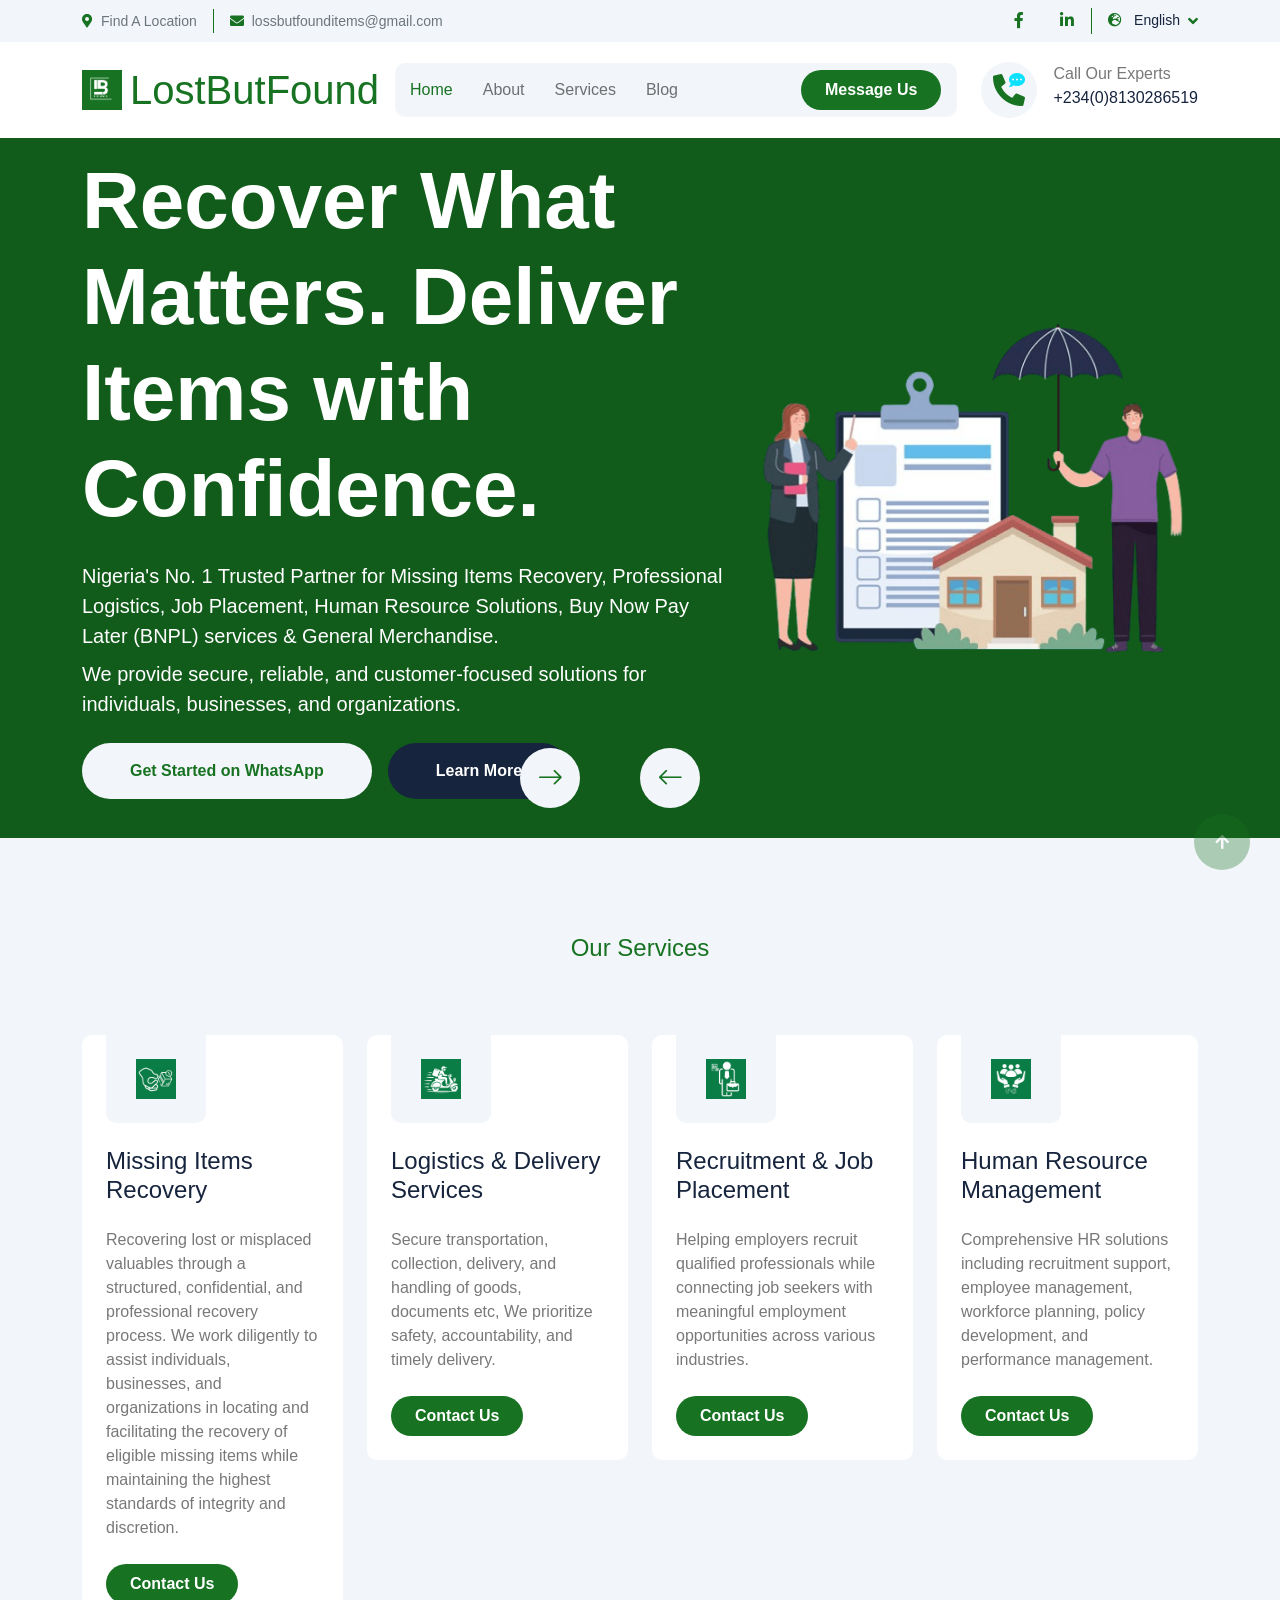
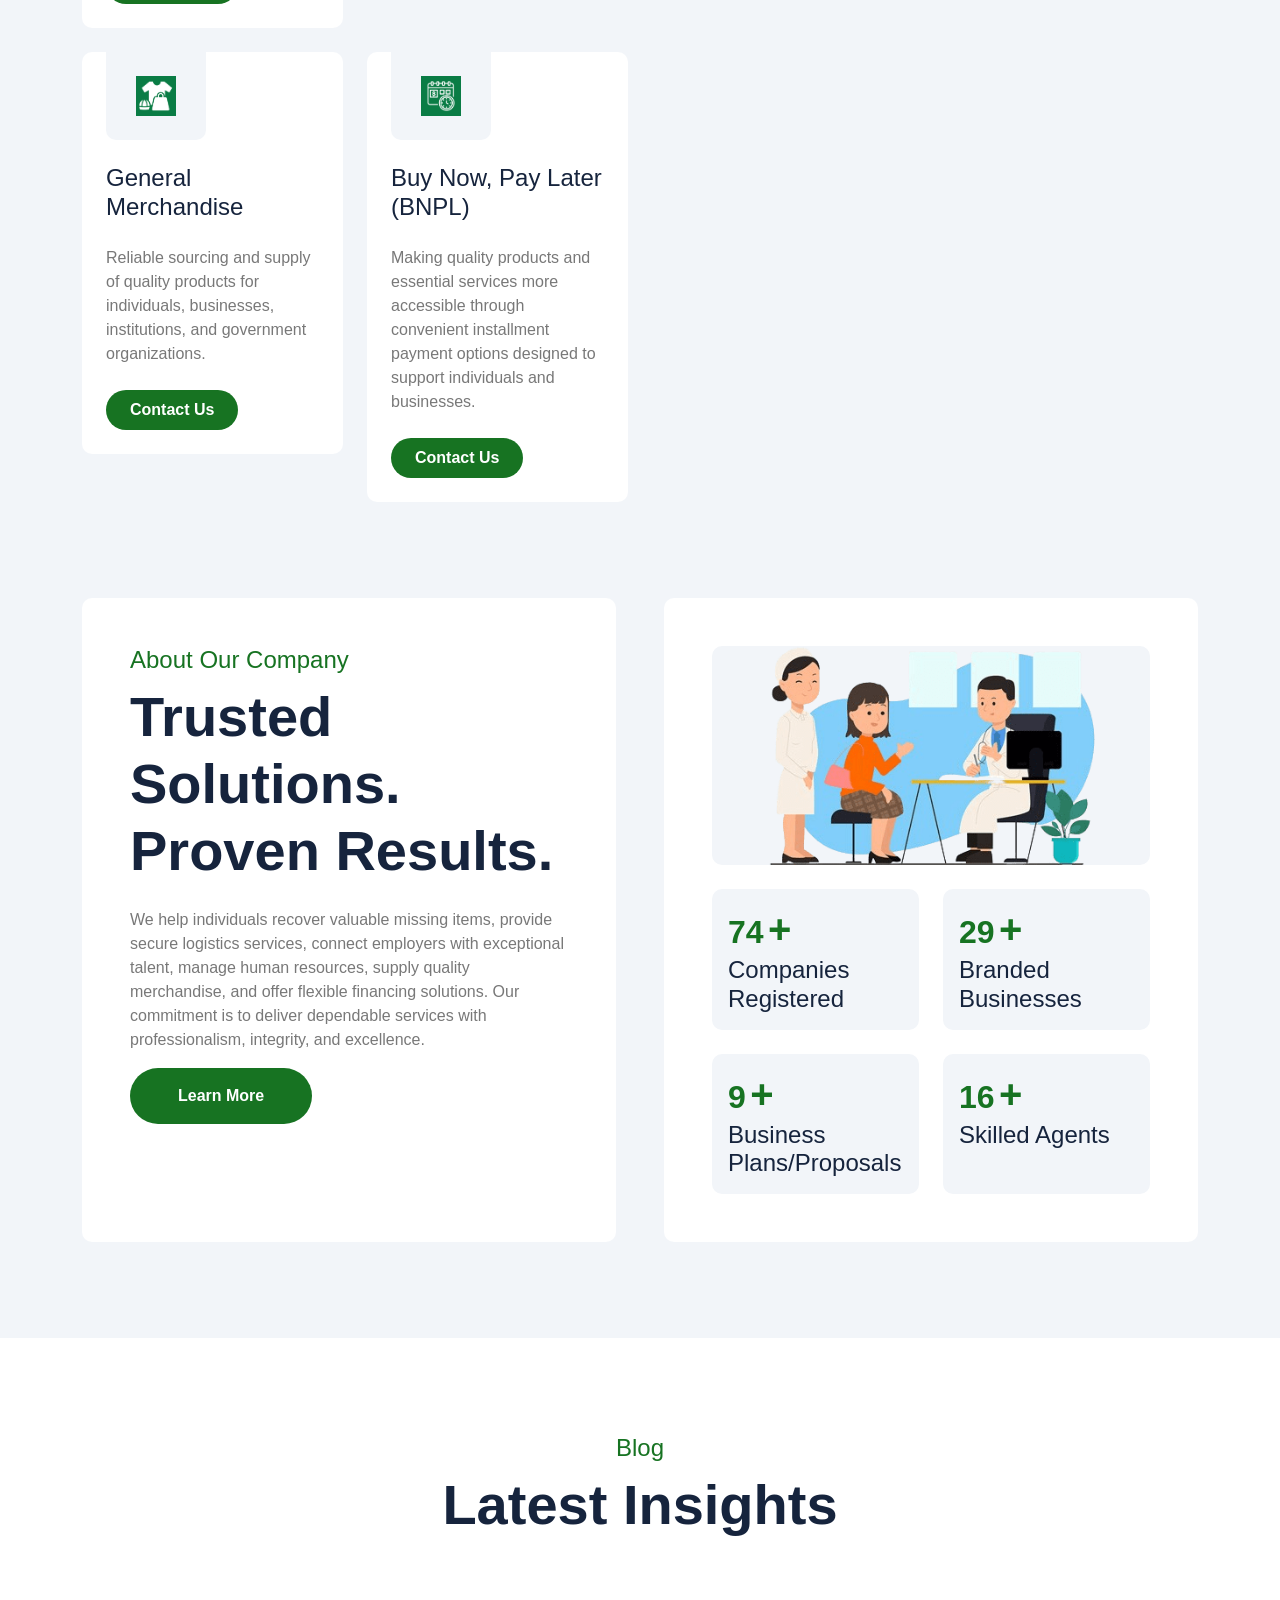
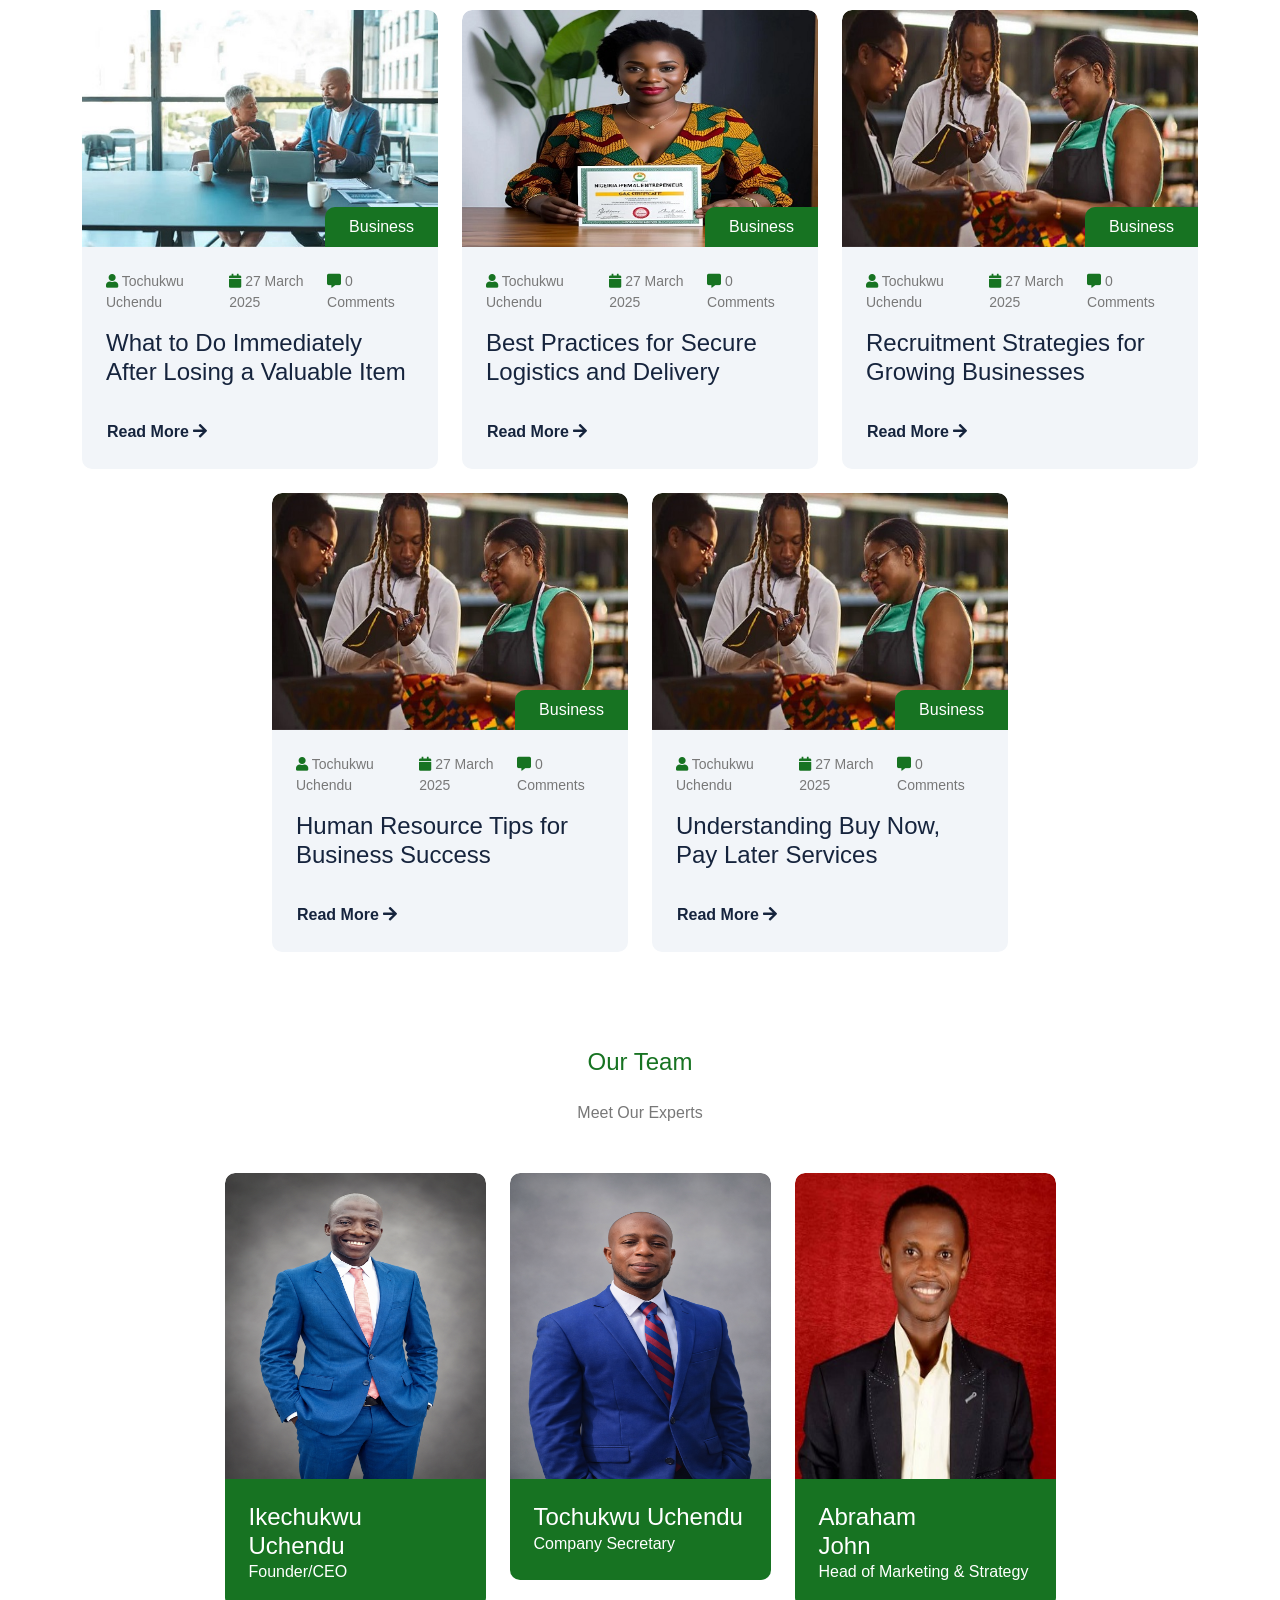
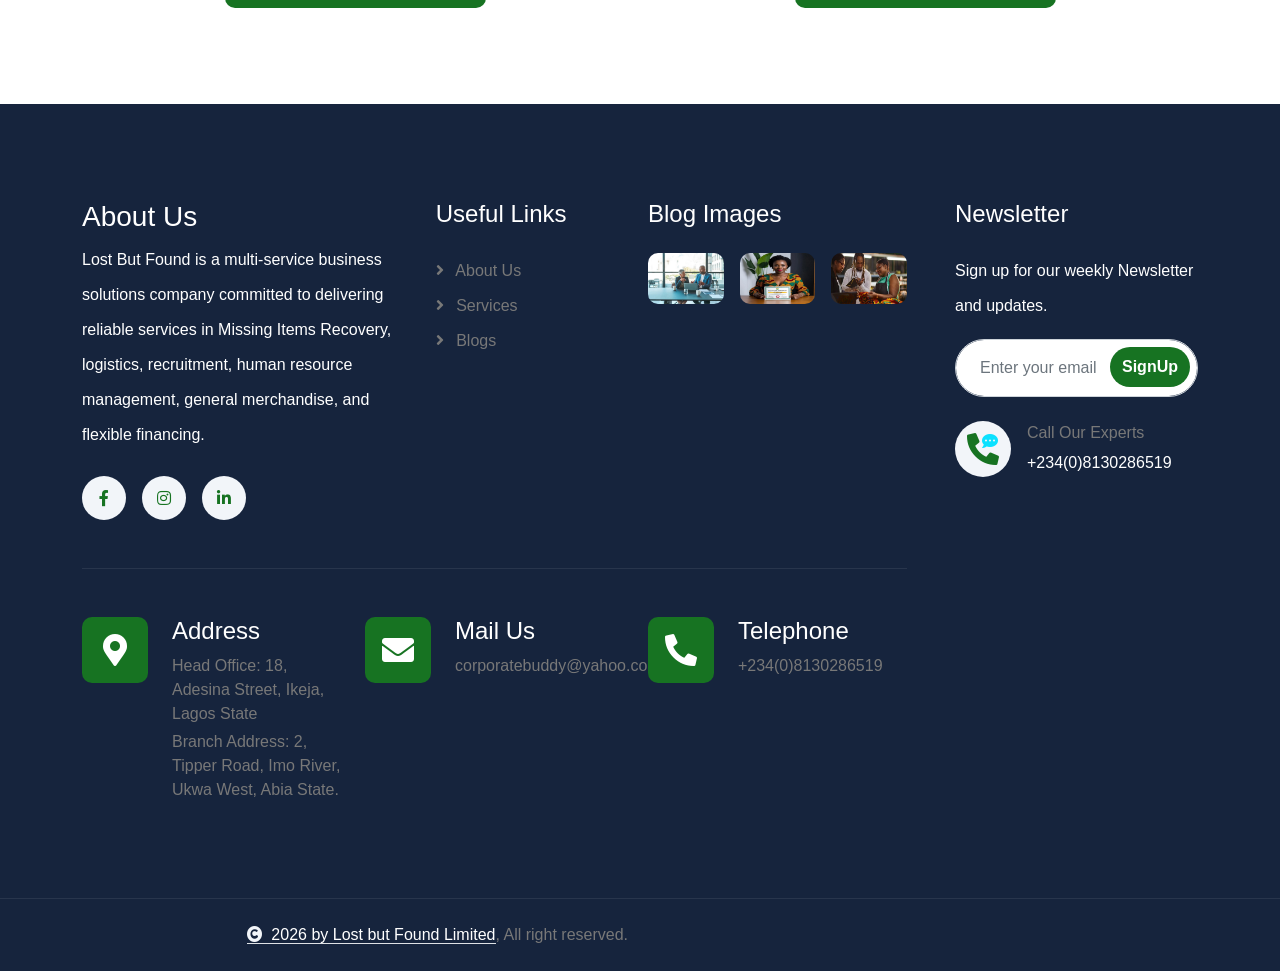
==== commit f021ef68: "FIXES" ====
--- a/index.html
+++ b/index.html
@@ -105,7 +105,7 @@
             <h1 class="text-primary mb-0 d-flex align-items-center">
               <!--<i class="fab fa-slack me-2"></i>-->
               <img
-                src="img/logo.png"
+                src="img/logo.PNG"
                 alt="Logo"
                 class="me-2"
                 style="height: 40px"
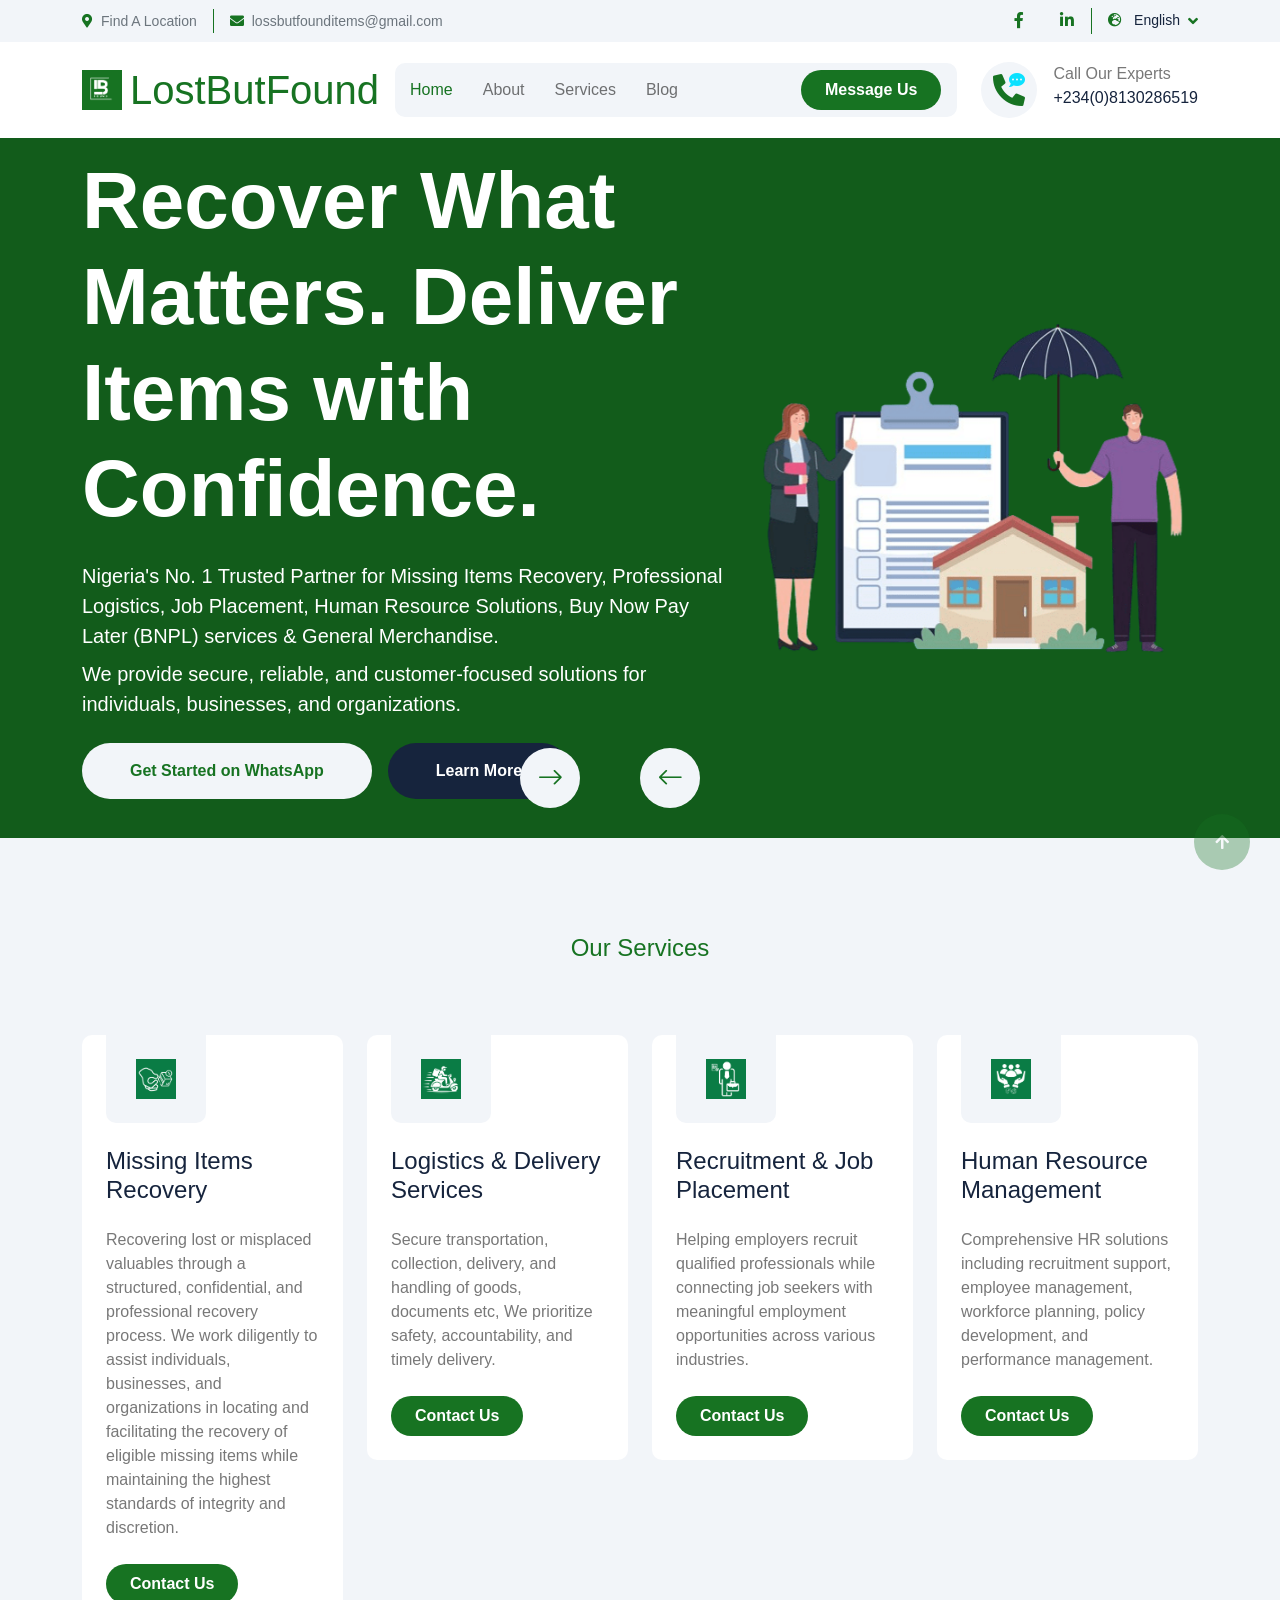
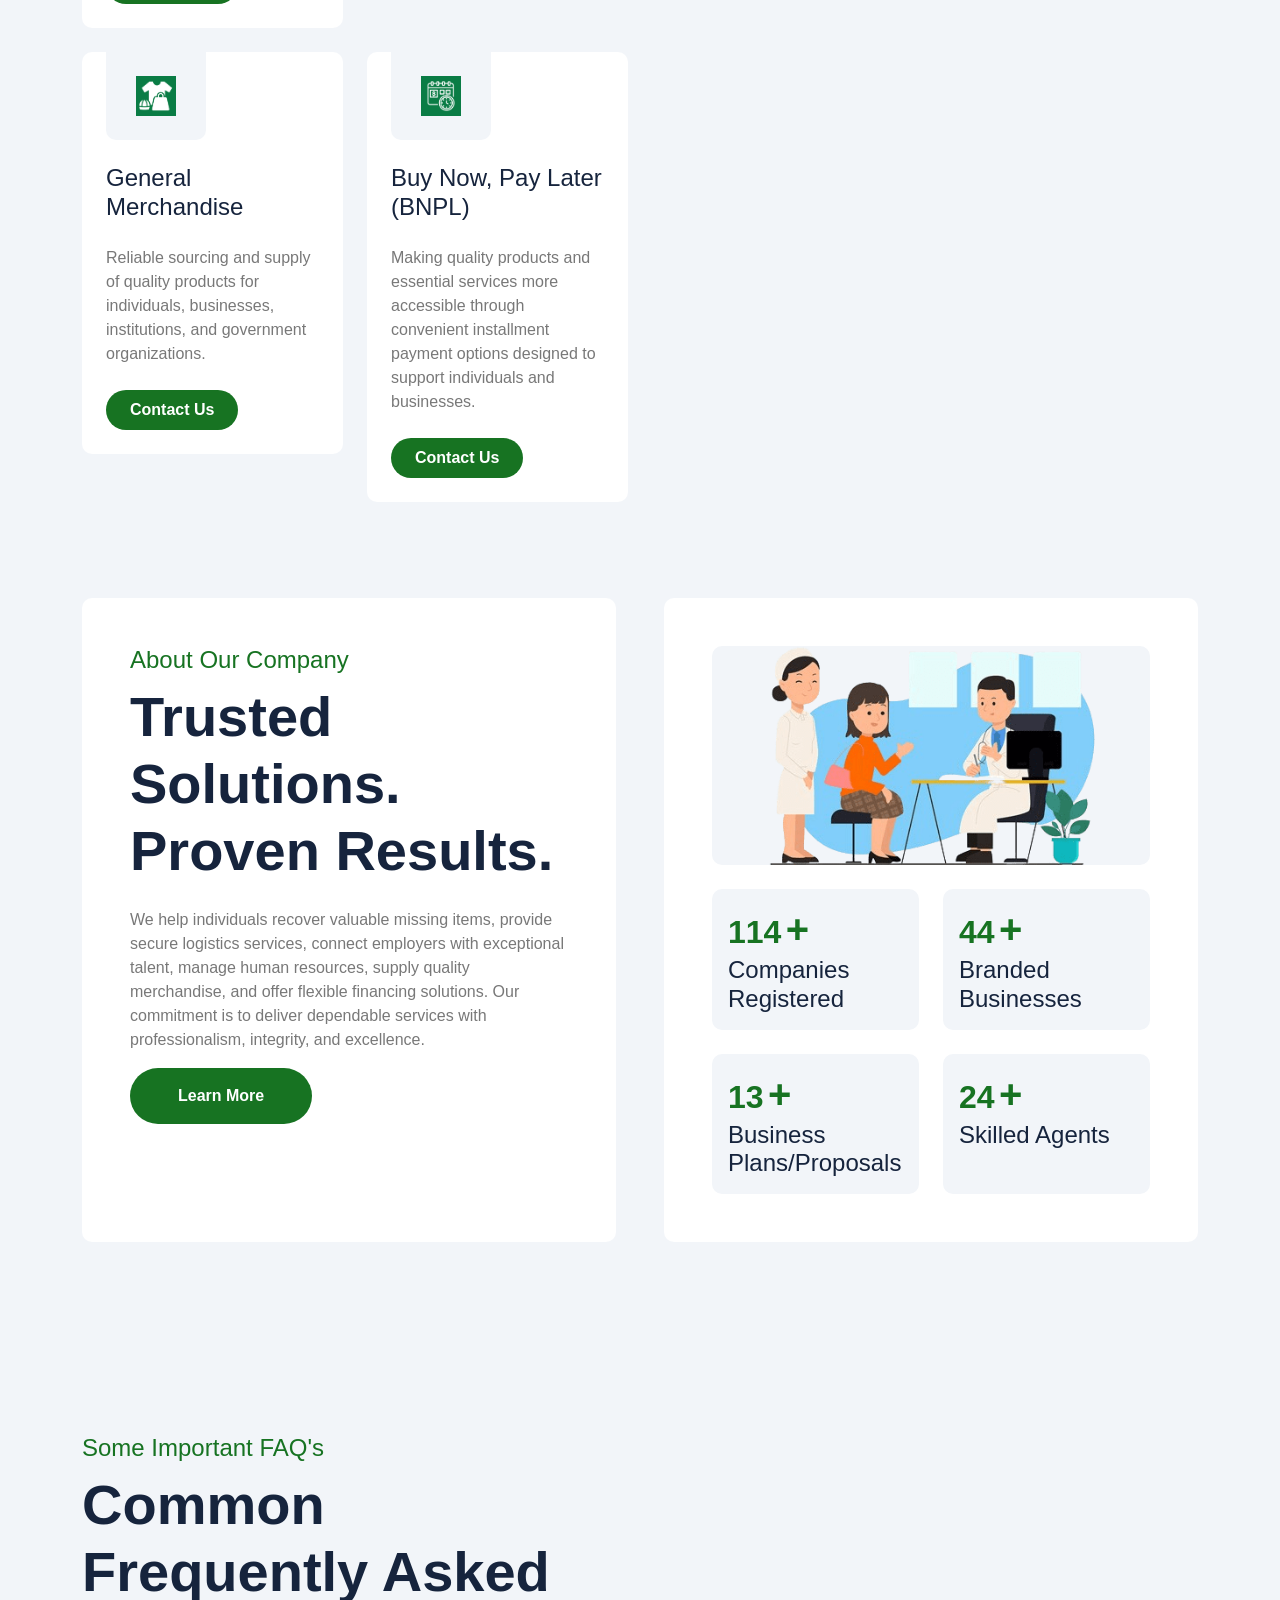
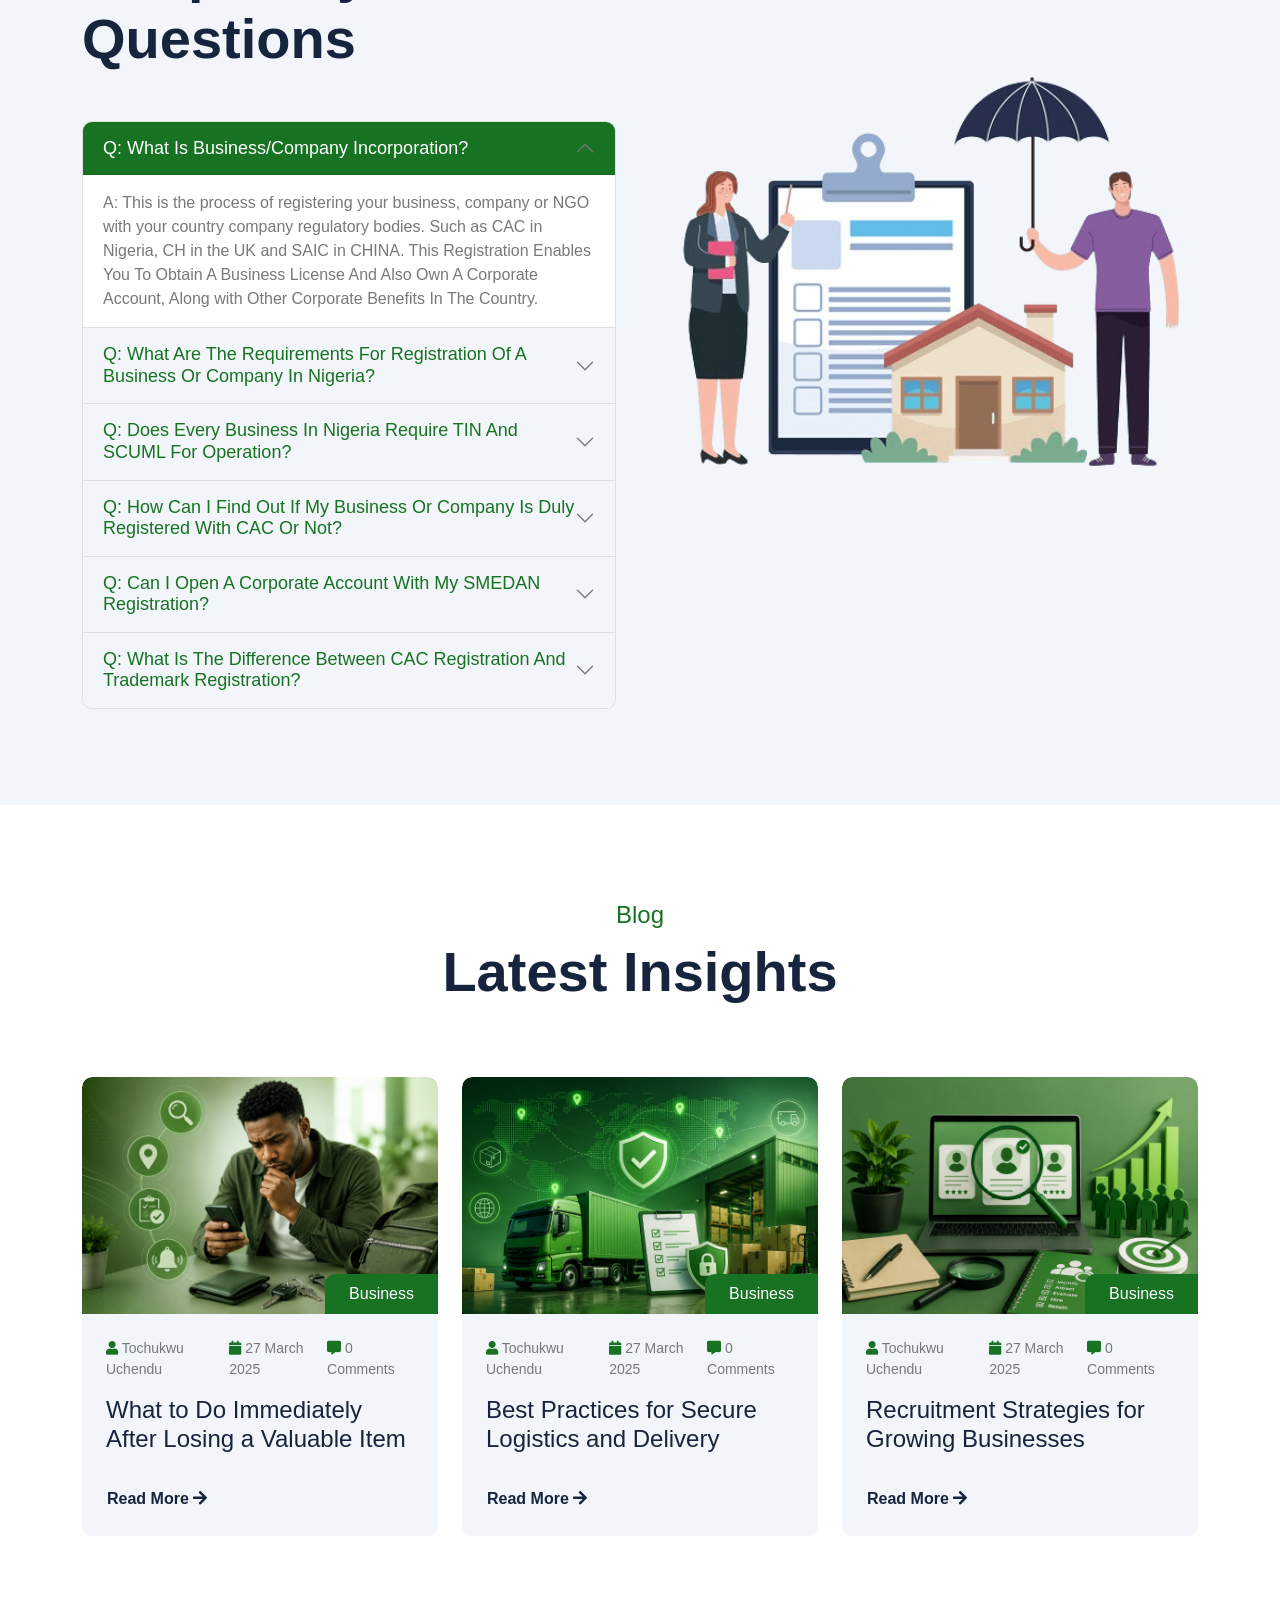
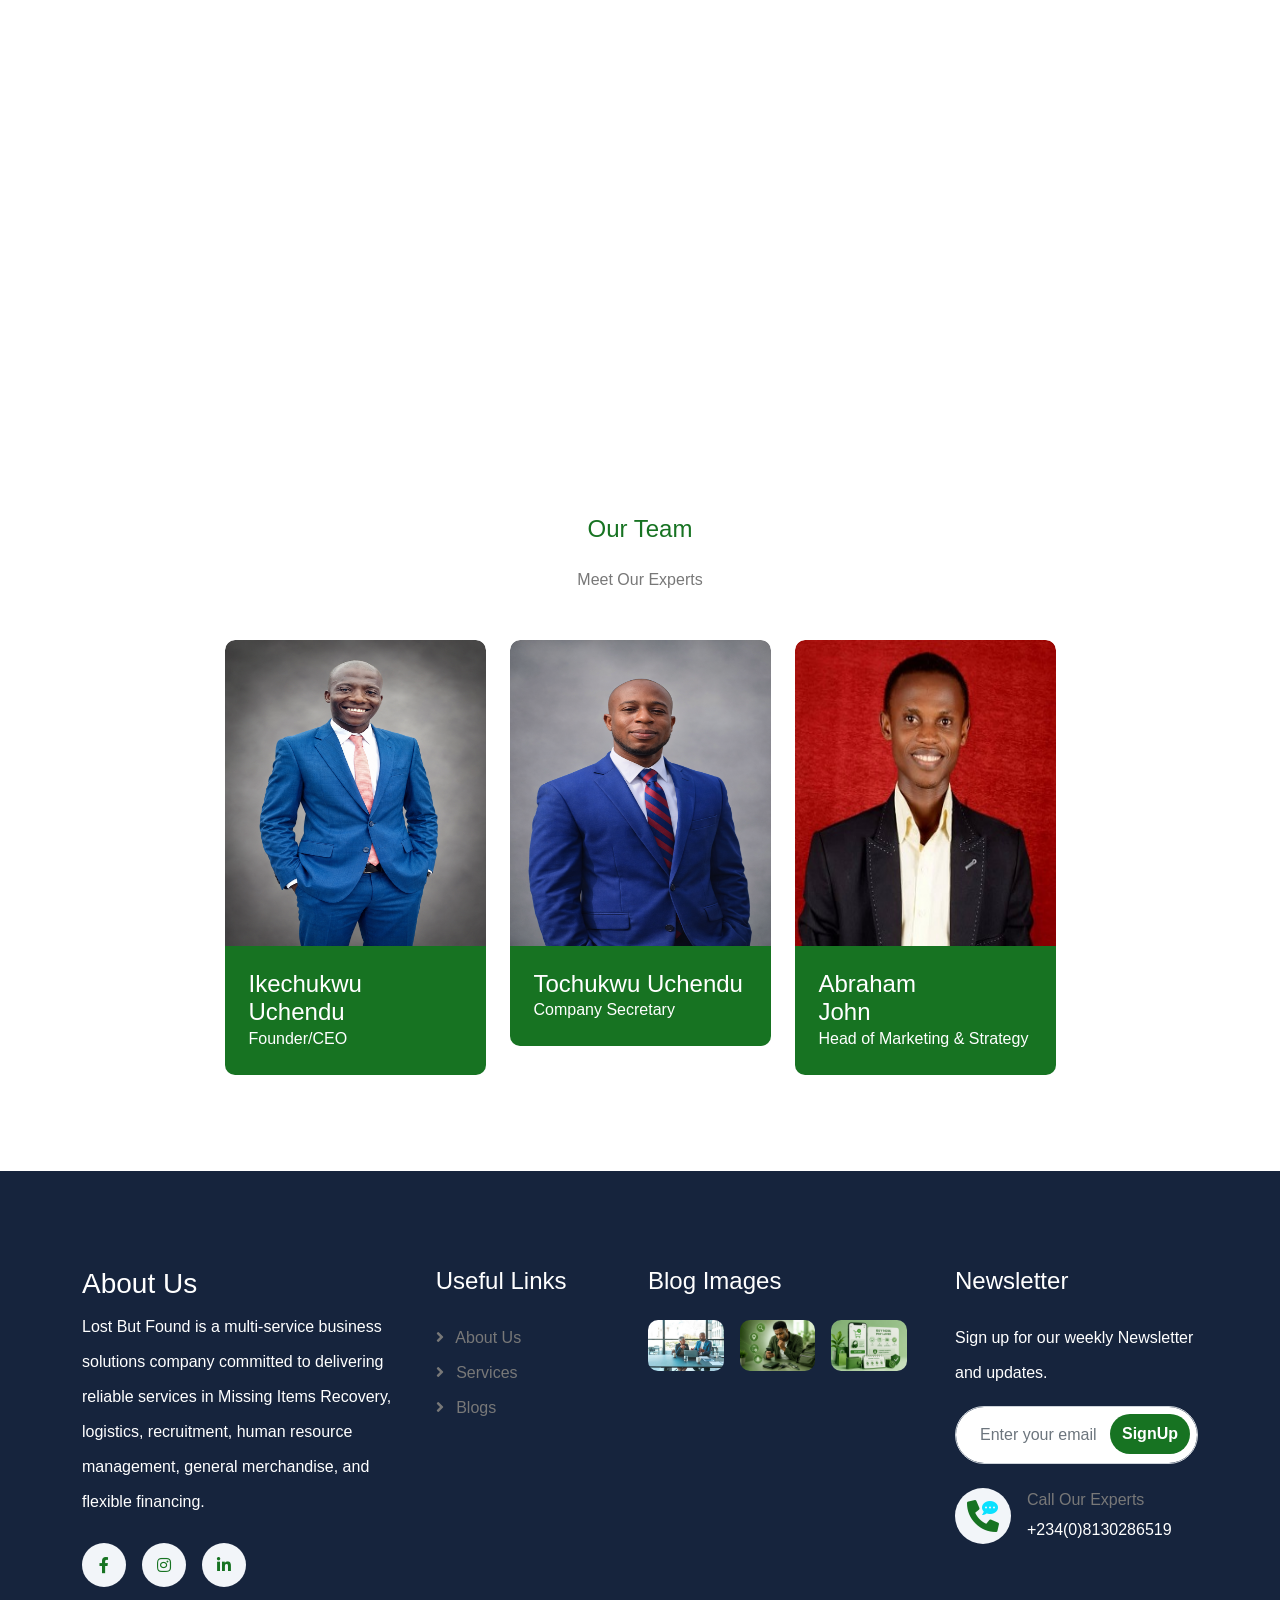
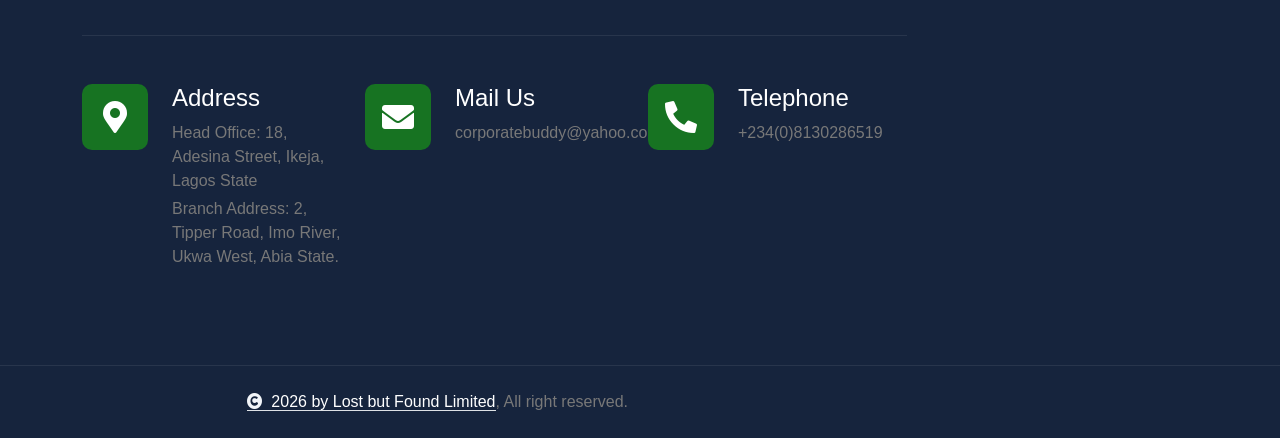
==== commit 97cd6f03: "updates" ====
--- a/index.html
+++ b/index.html
@@ -672,8 +672,8 @@
         </div>-->
     <!-- Service End -->
 
-    <!-- FAQs Start -->
-    <!-- <div class="container-fluid faq-section bg-light py-5">
+  <!-- FAQs Start -->
+    <div class="container-fluid faq-section bg-light py-5">
       <div class="container py-5">
         <div class="row g-5 align-items-center">
           <div class="col-xl-6 wow fadeInLeft" data-wow-delay="0.2s">
@@ -925,7 +925,7 @@
           </div>
         </div>
       </div>
-    </div> -->
+    </div>
     <!-- FAQs End -->
 
     <!-- Blog Start -->
@@ -1080,7 +1080,8 @@
     
     <!-- Blog End -->
 
-          <!-- Blog Start -->
+         
+     <!-- Blog Start -->
         <div class="container-fluid blog py-5">
             <div class="container py-5">
                 <div class="text-center mx-auto pb-5 wow fadeInUp" data-wow-delay="0.2s" style="max-width: 800px;">
@@ -1093,7 +1094,7 @@
                     <div class="col-lg-6 col-xl-4 wow fadeInUp" data-wow-delay="0.2s">
                         <div class="blog-item">
                             <div class="blog-img">
-                                <img src="img/blog-1.jpg" class="img-fluid rounded-top w-100" alt="">
+                                <img src="img/blog_1.png" class="img-fluid rounded-top w-100" alt="">
                                 <div class="blog-categiry py-2 px-4">
                                     <span>Business</span>
                                 </div>
@@ -1112,7 +1113,7 @@
                     <div class="col-lg-6 col-xl-4 wow fadeInUp" data-wow-delay="0.4s">
                         <div class="blog-item">
                             <div class="blog-img">
-                                <img src="img/blog-2.jpg" class="img-fluid rounded-top w-100" alt="">
+                                <img src="img/blog_2.png" class="img-fluid rounded-top w-100" alt="">
                                 <div class="blog-categiry py-2 px-4">
                                     <span>Business</span>
                                 </div>
@@ -1131,7 +1132,7 @@
                     <div class="col-lg-6 col-xl-4 wow fadeInUp" data-wow-delay="0.6s">
                         <div class="blog-item">
                             <div class="blog-img">
-                                <img src="img/blog-3.jpg" class="img-fluid rounded-top w-100" alt="">
+                                <img src="img/blog_3.png" class="img-fluid rounded-top w-100" alt="">
                                 <div class="blog-categiry py-2 px-4">
                                     <span>Business</span>
                                 </div>
@@ -1153,7 +1154,7 @@
                        <div class="col-lg-6 col-xl-4 wow fadeInUp" data-wow-delay="0.6s">
                         <div class="blog-item">
                             <div class="blog-img">
-                                <img src="img/blog-3.jpg" class="img-fluid rounded-top w-100" alt="">
+                                <img src="img/blog_4.png" class="img-fluid rounded-top w-100" alt="">
                                 <div class="blog-categiry py-2 px-4">
                                     <span>Business</span>
                                 </div>
@@ -1174,7 +1175,7 @@
                       <div class="col-lg-6 col-xl-4 wow fadeInUp" data-wow-delay="0.6s">
                         <div class="blog-item">
                             <div class="blog-img">
-                                <img src="img/blog-3.jpg" class="img-fluid rounded-top w-100" alt="">
+                                <img src="img/blog_5.png" class="img-fluid rounded-top w-100" alt="">
                                 <div class="blog-categiry py-2 px-4">
                                     <span>Business</span>
                                 </div>
@@ -1453,13 +1454,13 @@
                       <div class="col-4">
                         <div class="footer-instagram rounded">
                           <img
-                            src="img/blog-2.jpg"
+                            src="img/blog_1.png"
                             class="img-fluid w-100"
                             alt=""
                           />
                           <div class="footer-search-icon">
                             <a
-                              href="img/blog-2.jpg"
+                              href="img/blog_4.png"
                               data-lightbox="footerInstagram-2"
                               class="my-auto"
                               ><i class="fas fa-link text-white"></i
@@ -1470,13 +1471,13 @@
                       <div class="col-4">
                         <div class="footer-instagram rounded">
                           <img
-                            src="img/blog-3.jpg"
+                            src="img/blog_5.png"
                             class="img-fluid w-100"
                             alt=""
                           />
                           <div class="footer-search-icon">
                             <a
-                              href="img/blog-3.jpg"
+                              href="img/blog_2.png"
                               data-lightbox="footerInstagram-3"
                               class="my-auto"
                               ><i class="fas fa-link text-white"></i
--- a/css/style.css
+++ b/css/style.css
@@ -369,7 +369,7 @@
 .bg-breadcrumb {
     position: relative;
     overflow: hidden;
-    background: linear-gradient(rgba(1, 95, 201, 0.9), rgba(0, 0, 0, 0.2)), url(../img/bg-breadcrumb.jpg);
+    background: linear-gradient(#198754, rgba(0, 0, 0, 0.2)), url(../img/bg-breadcrumb.jpg);
     background-position: center center;
     background-repeat: no-repeat;
     background-size: cover;
@@ -663,13 +663,18 @@
 /*** FAQs Start ***/
 .faq-section .accordion .accordion-item .accordion-header .accordion-button {
     color: var(--bs-white);
-    background: rgba(1, 95, 201, .8);
+    background: #177322;
     font-size: 18px;
 }
 
 .faq-section .accordion .accordion-item .accordion-header .accordion-button.collapsed {
     color: var(--bs-primary);
     background: var(--bs-light);
+}
+
+.faq-section .accordion-button:focus{
+    border-color:transparent !important;
+    box-shadow: none !important;
 }
 /*** FAQs End ***/
 
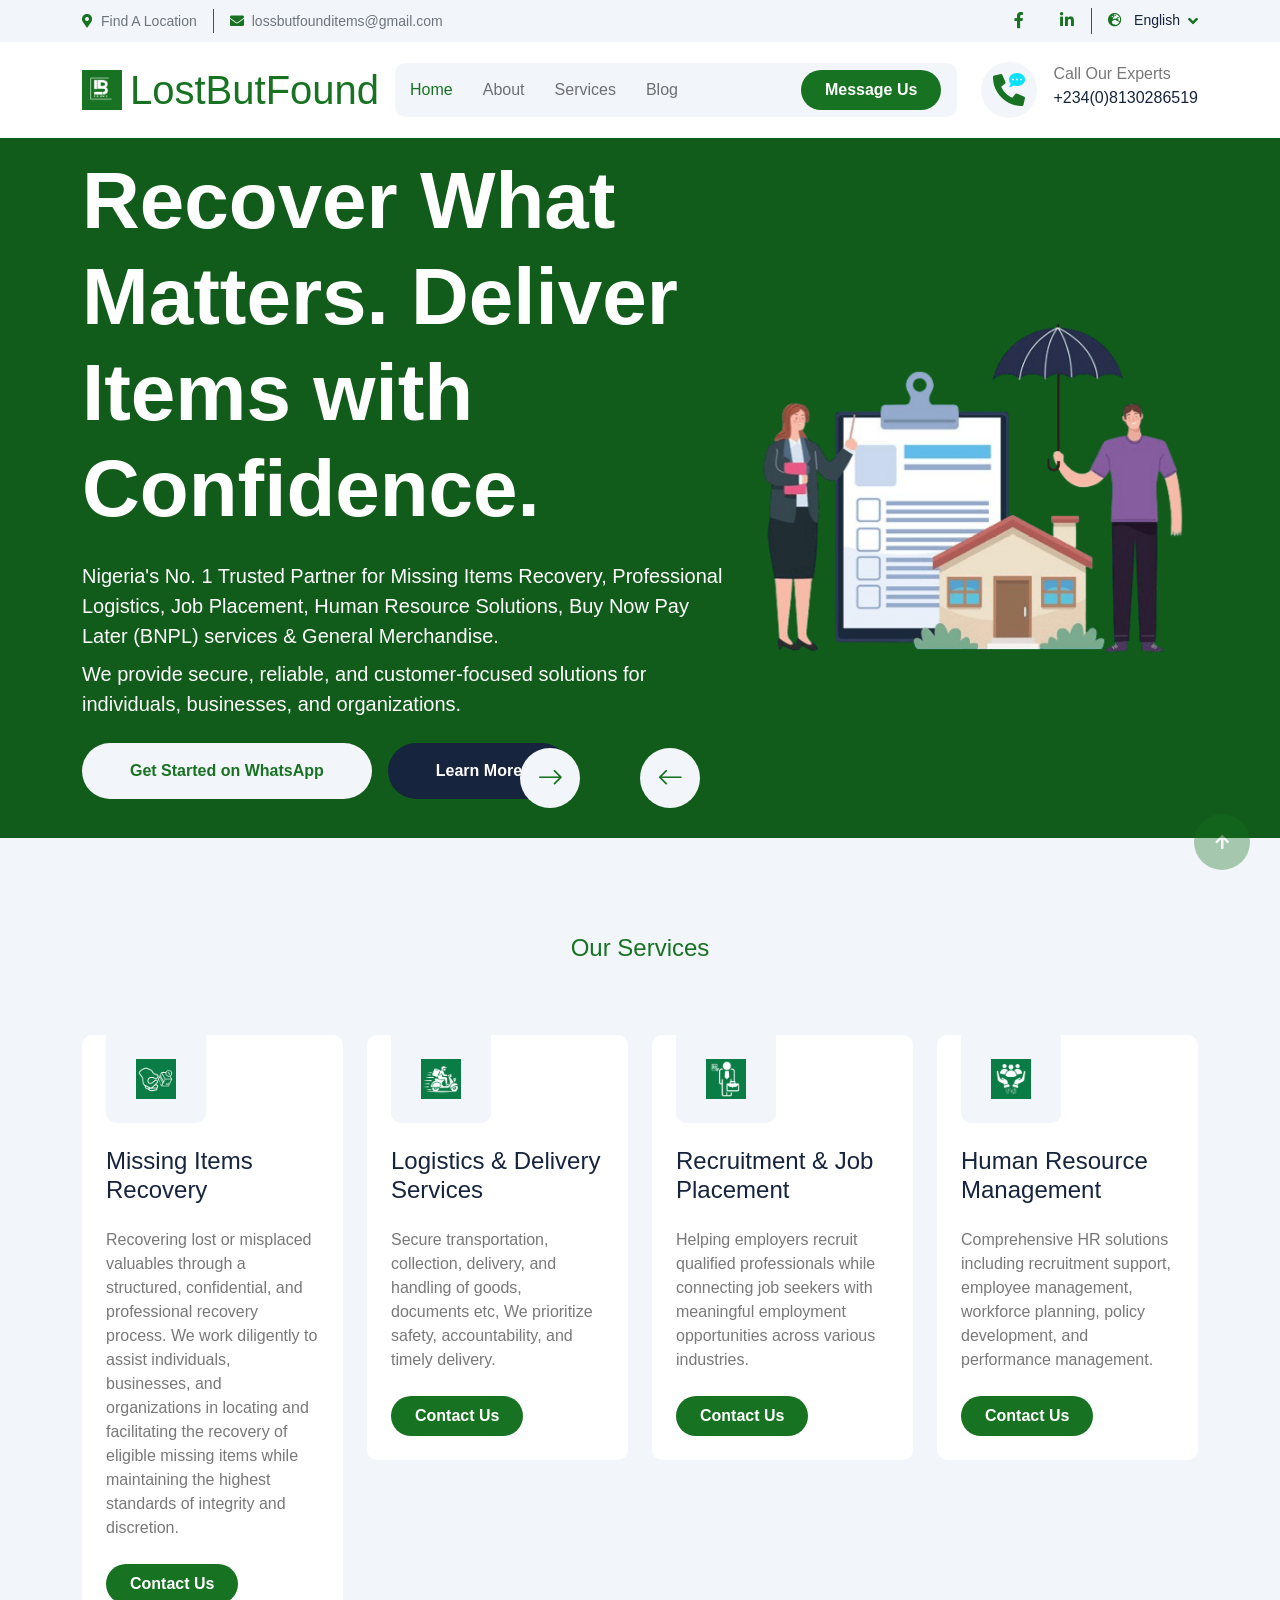
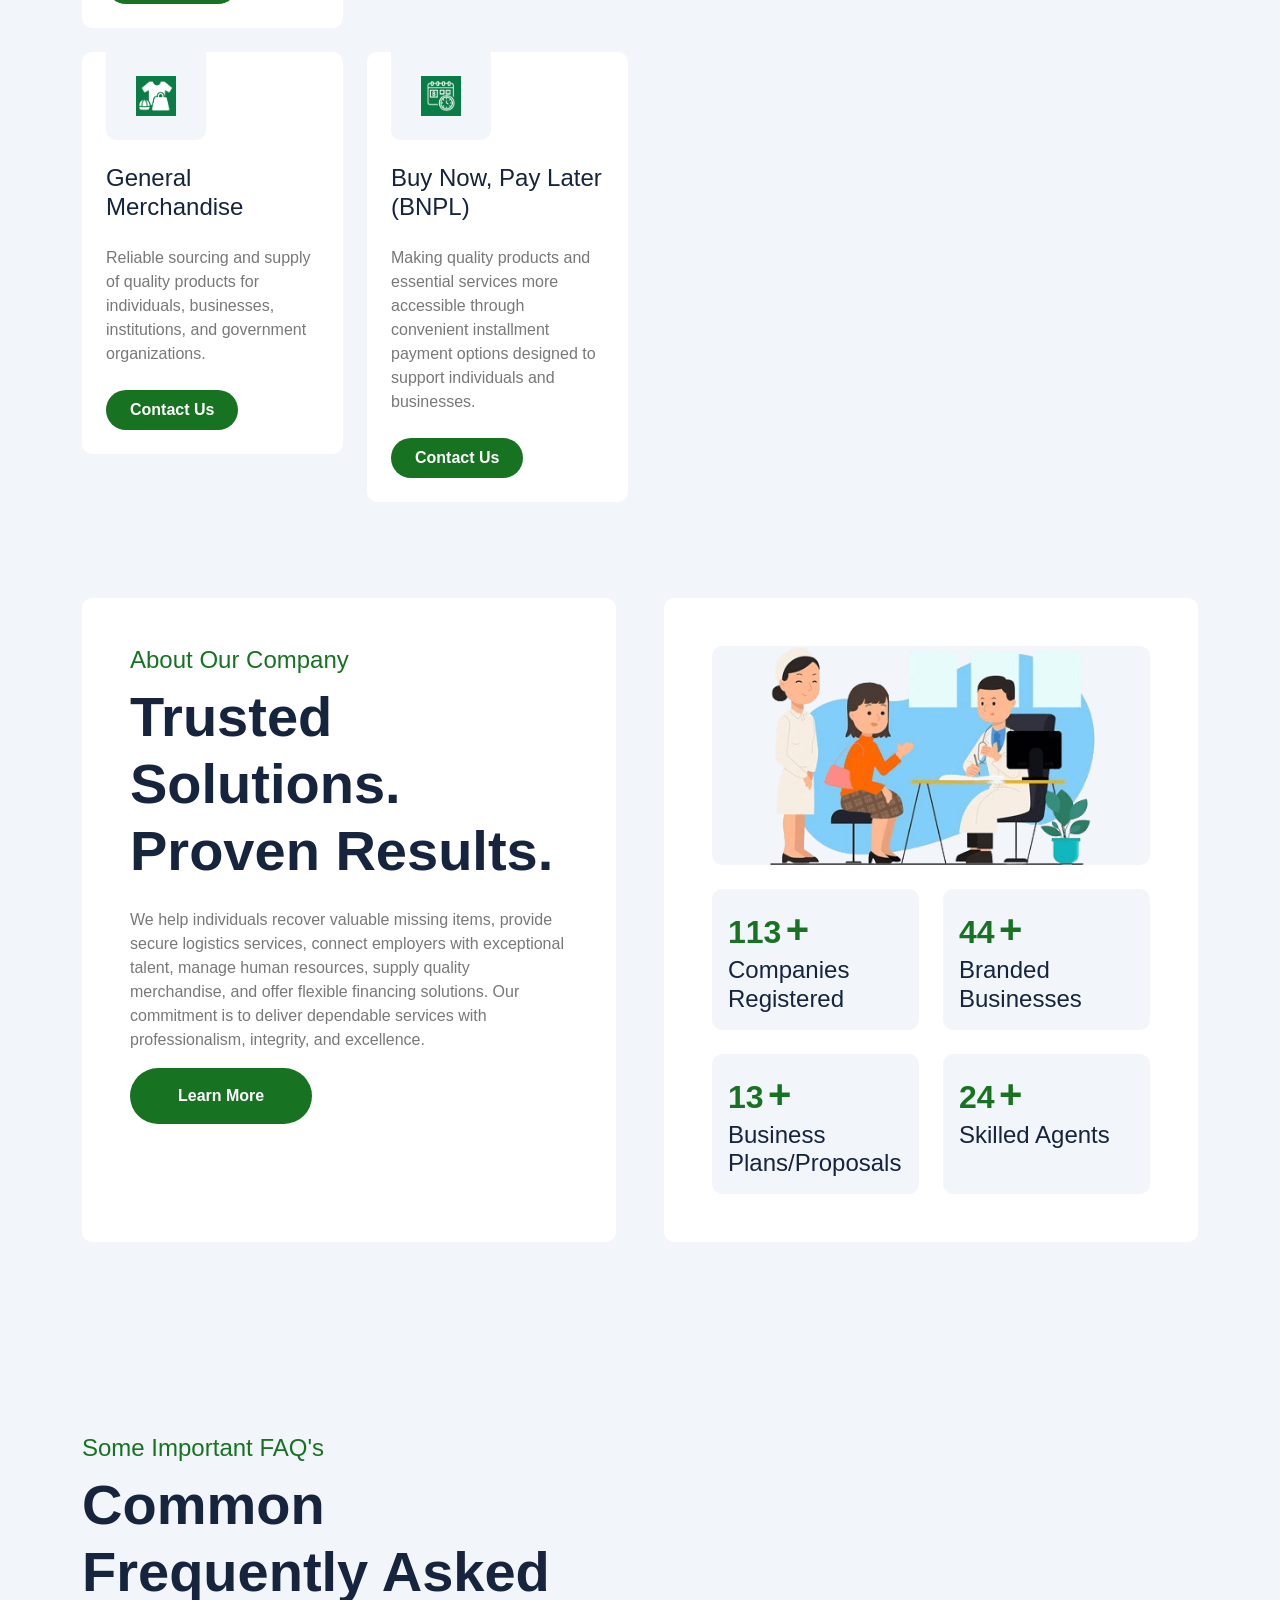
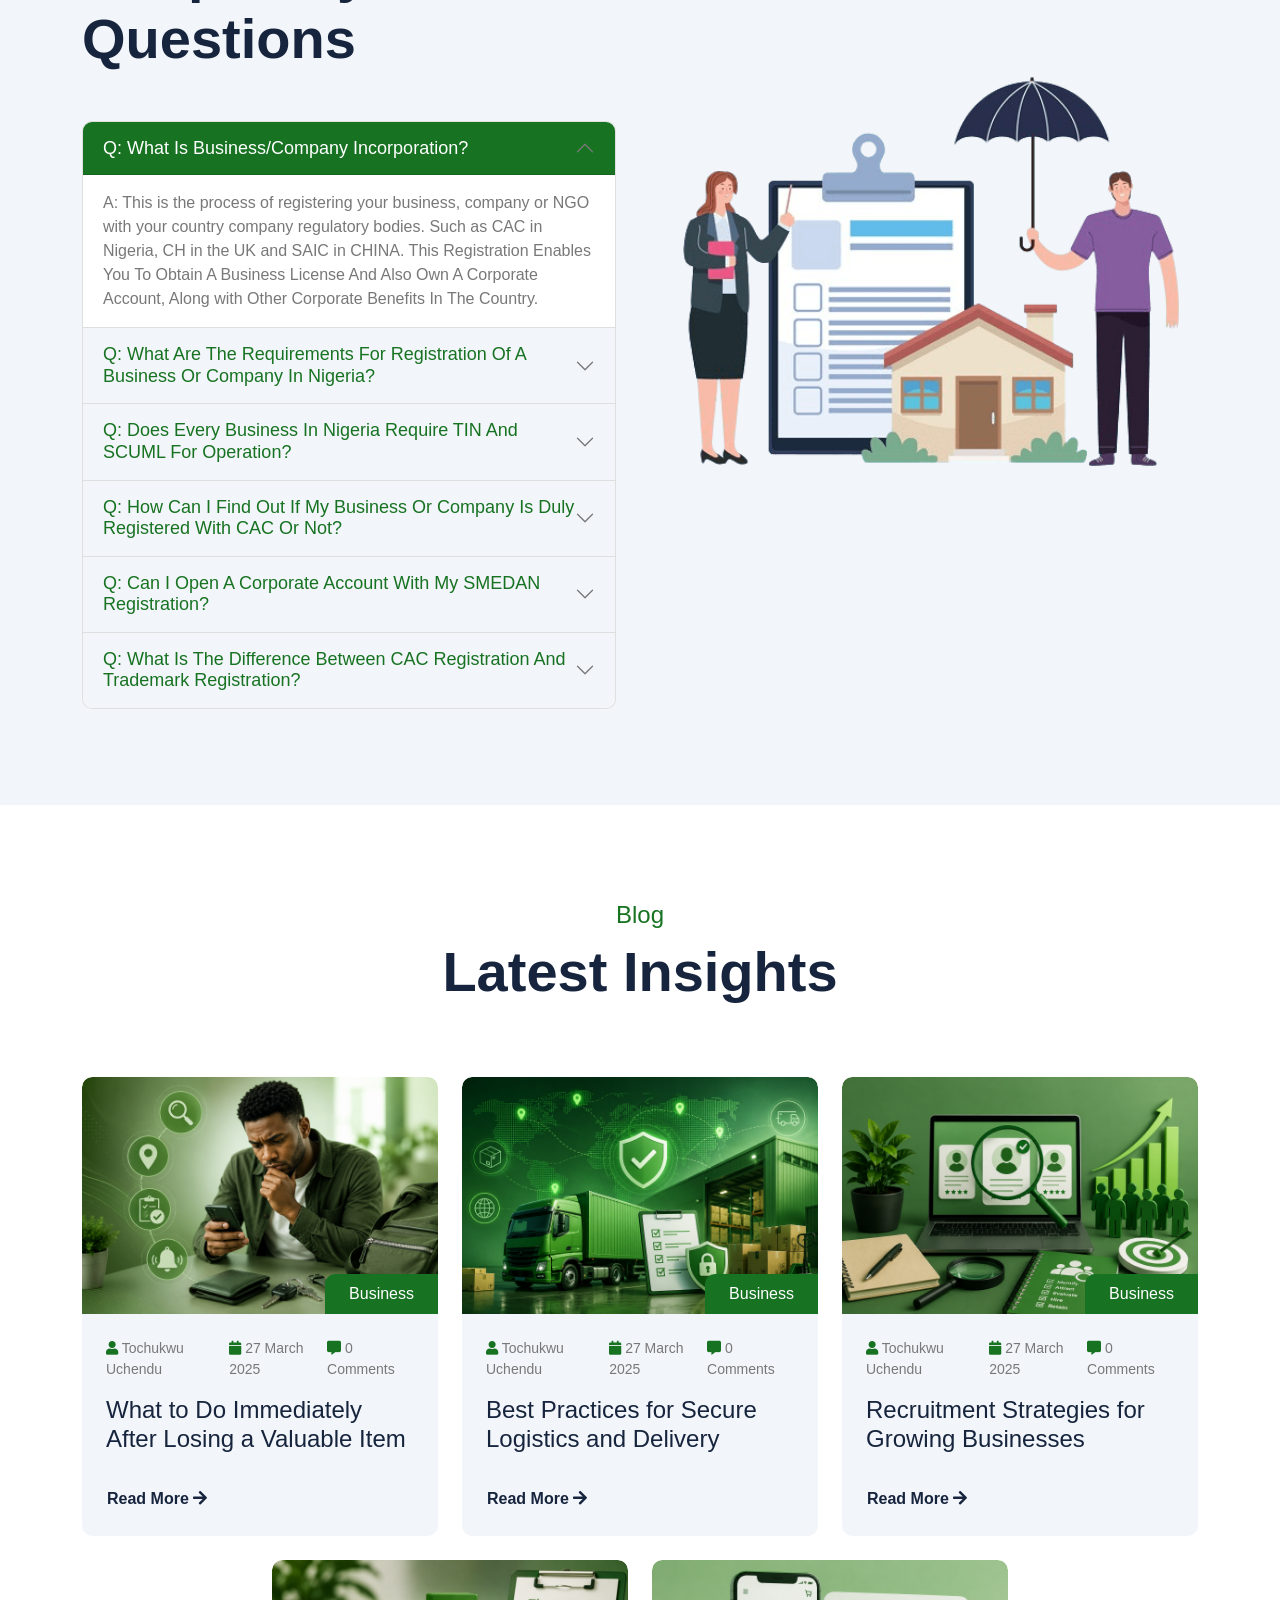
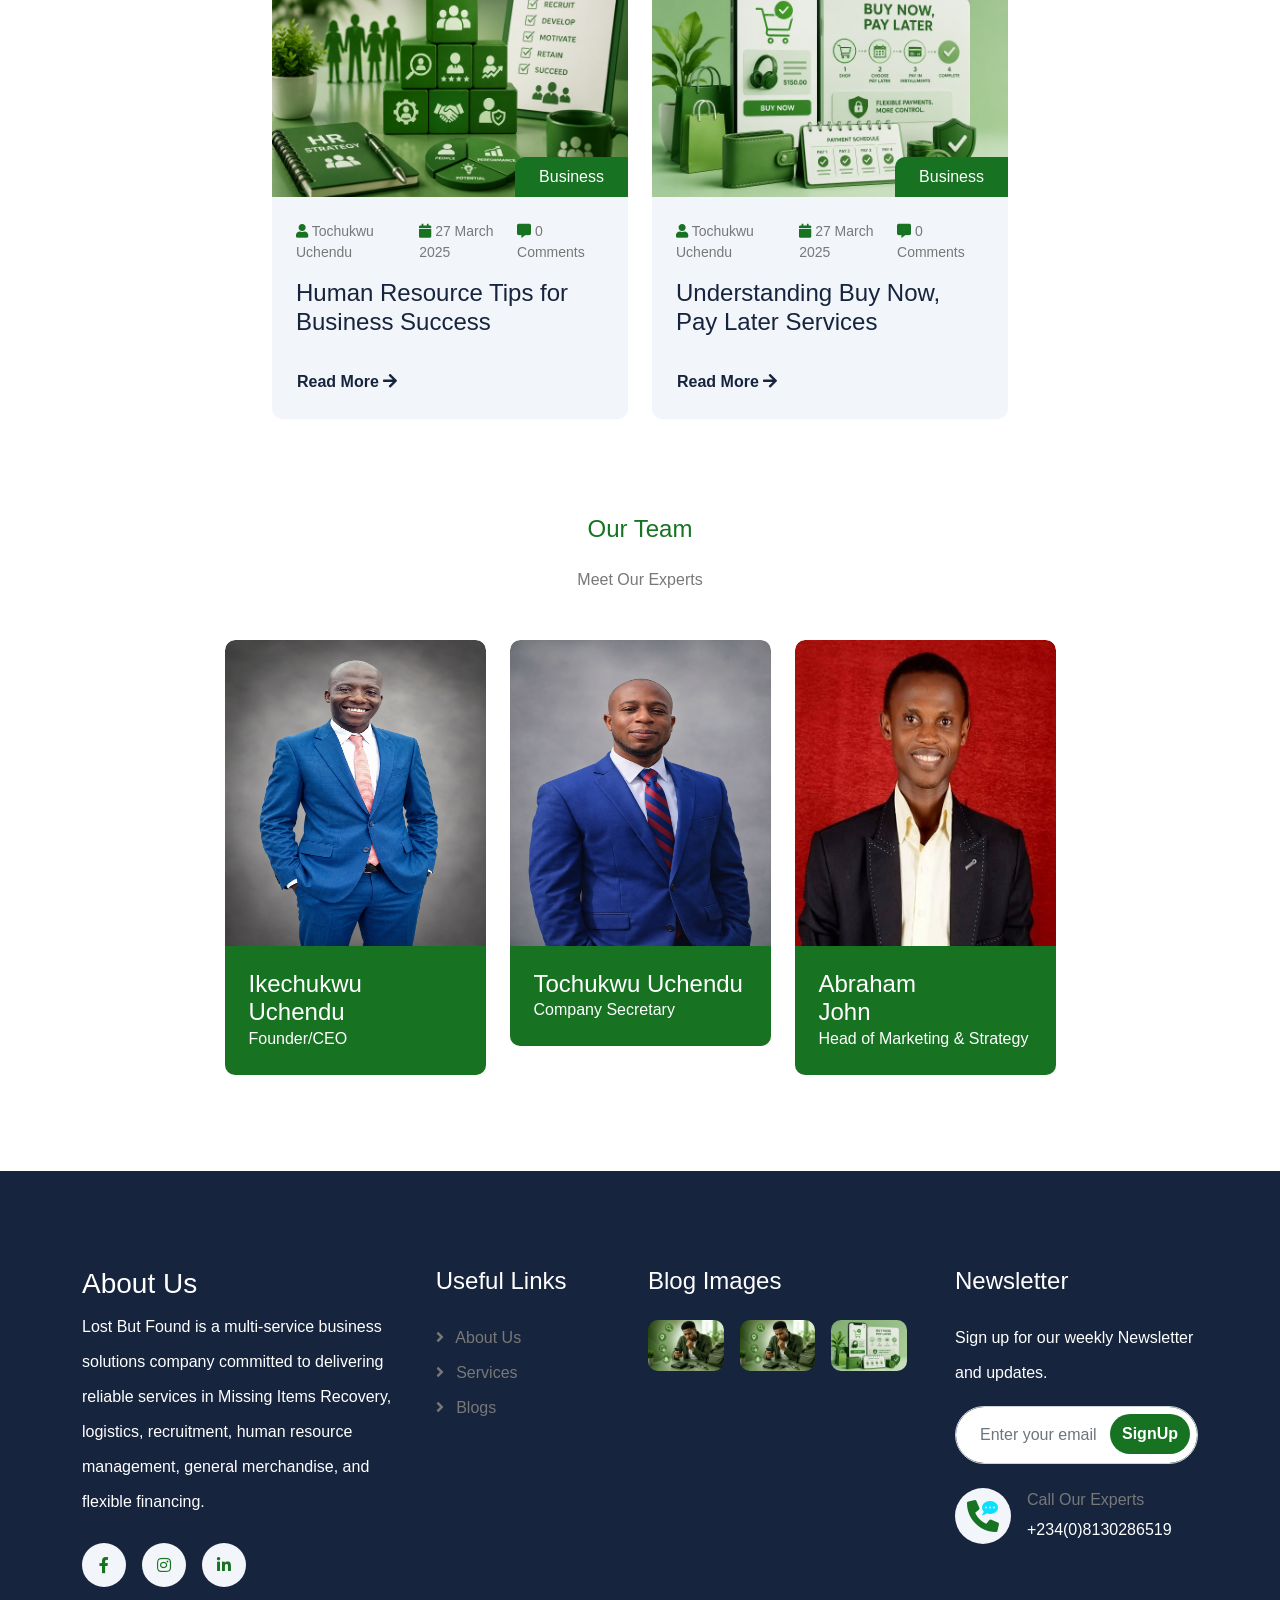
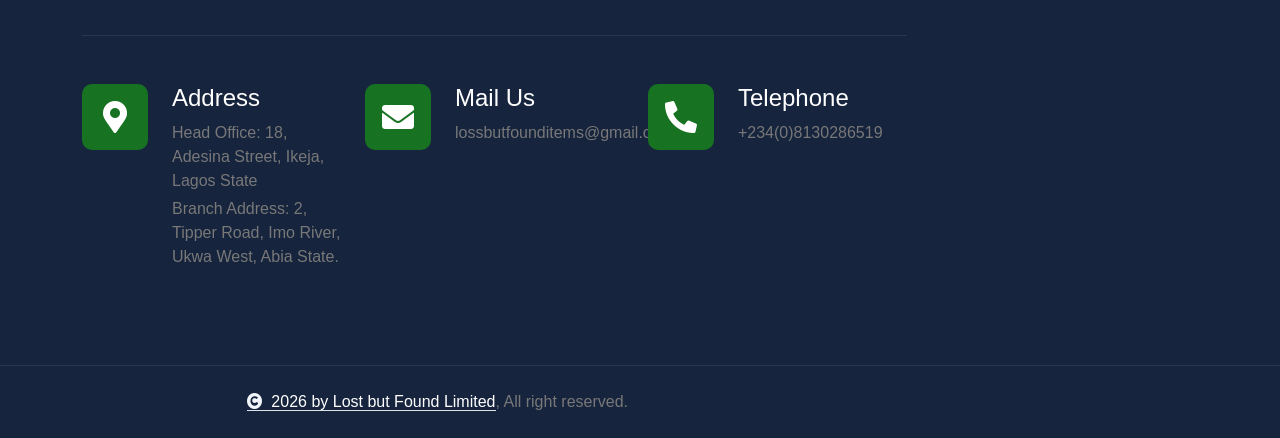
==== commit e215b1b3: "fixes" ====
--- a/index.html
+++ b/index.html
@@ -945,7 +945,7 @@
             <div class="blog-item">
               <div class="blog-img">
                 <img
-                  src="img/blog-1.jpg"
+                  src="img/blog_1.png"
                   class="img-fluid rounded-top w-100"
                   alt=""
                 />
@@ -1437,13 +1437,13 @@
                       <div class="col-4">
                         <div class="footer-instagram rounded">
                           <img
-                            src="img/blog-1.jpg"
+                            src="img/blog_1.png"
                             class="img-fluid w-100"
                             alt=""
                           />
                           <div class="footer-search-icon">
                             <a
-                              href="img/blog-1.jpg"
+                              href="img/blog_1.png"
                               data-lightbox="footerInstagram-1"
                               class="my-auto"
                               ><i class="fas fa-link text-white"></i
@@ -1544,7 +1544,7 @@
                         </div>
                         <div>
                           <h4 class="text-white">Mail Us</h4>
-                          <p class="mb-0">corporatebuddy@yahoo.com</p>
+                          <p class="mb-0">lossbutfounditems@gmail.com</p>
                         </div>
                       </div>
                     </div>
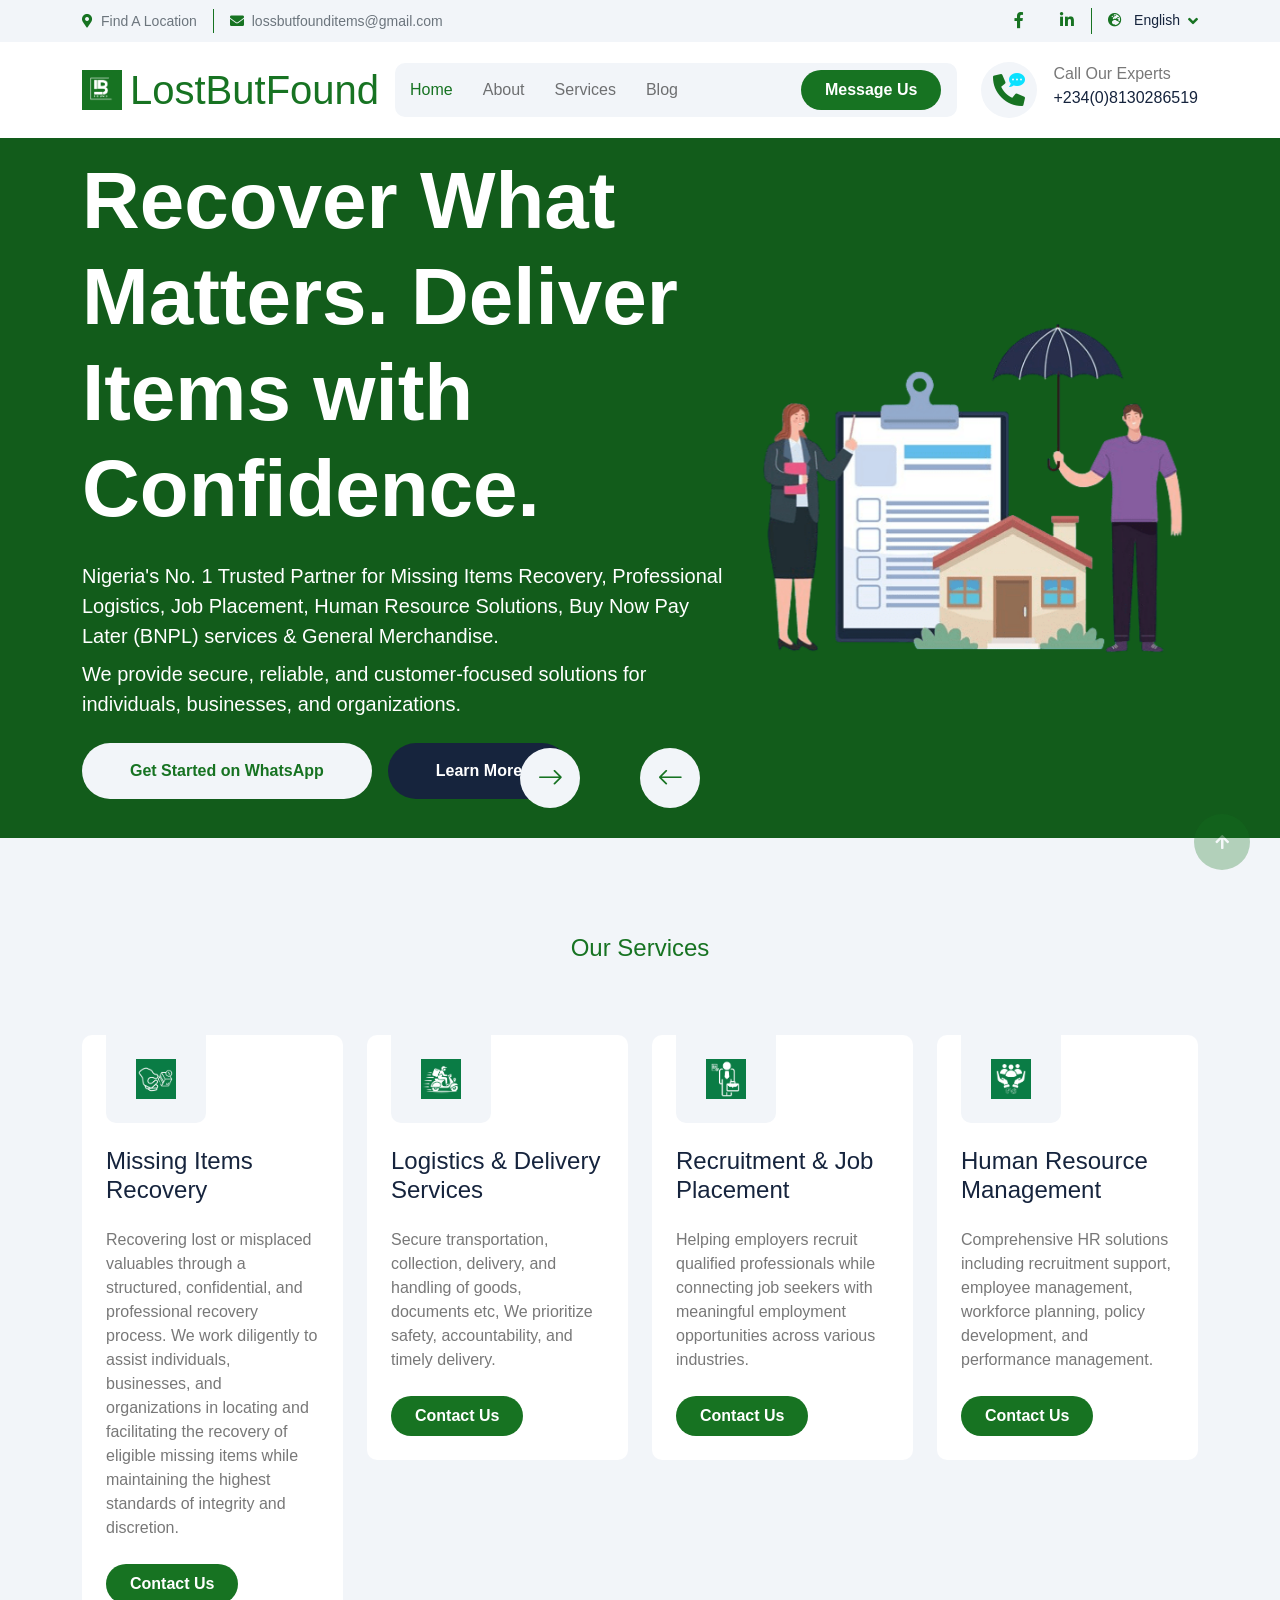
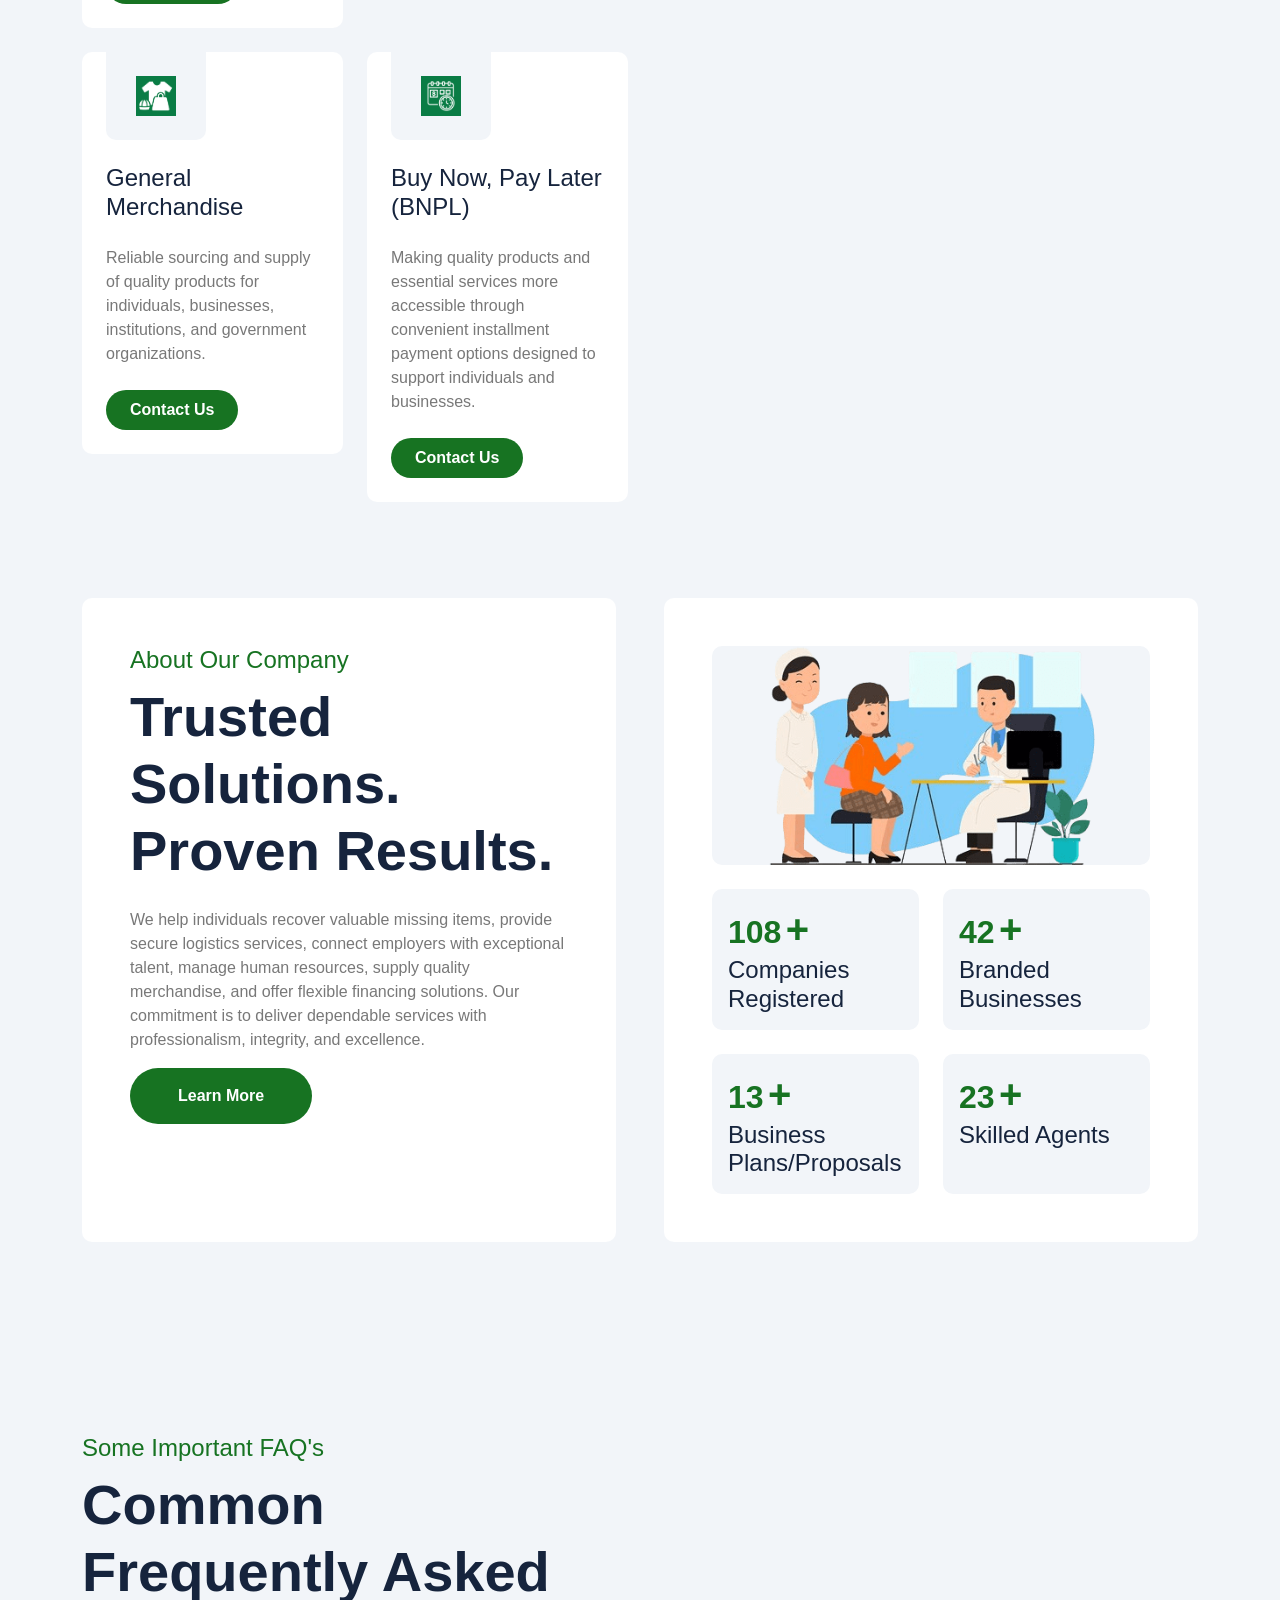
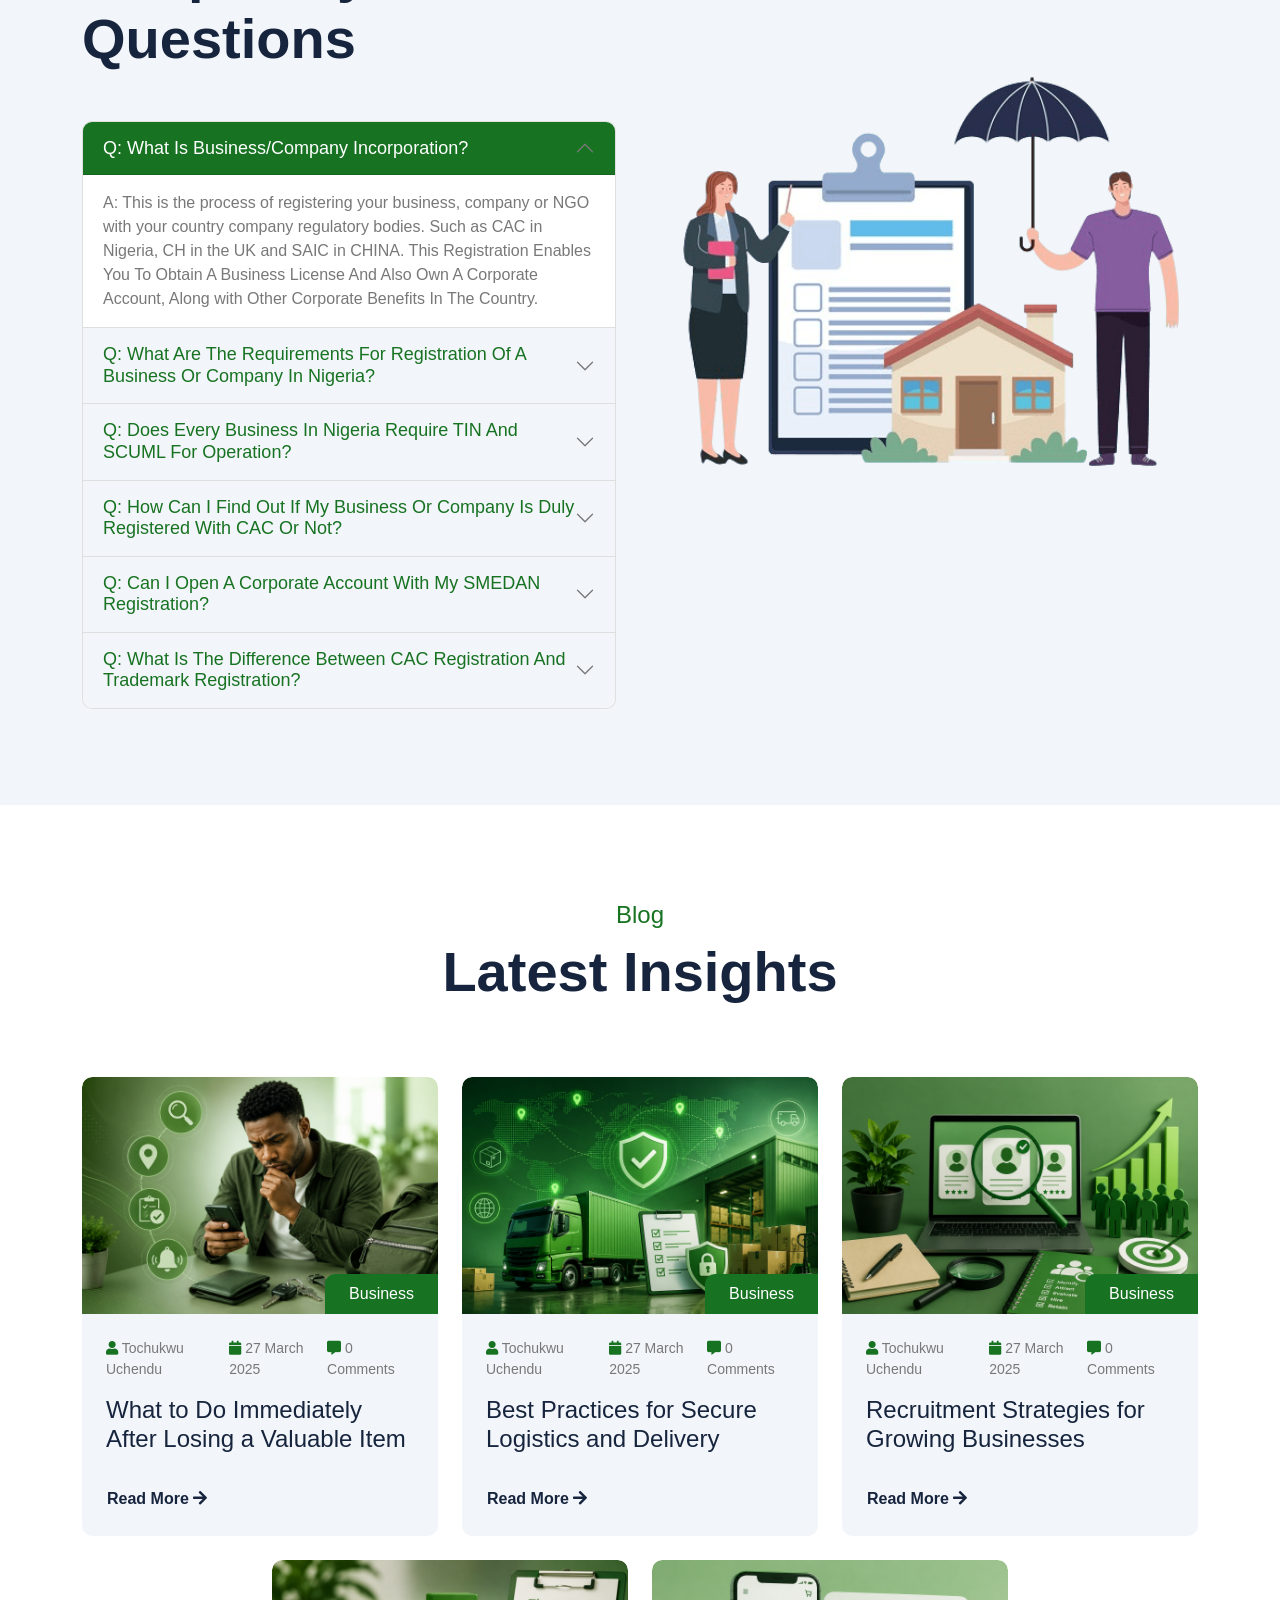
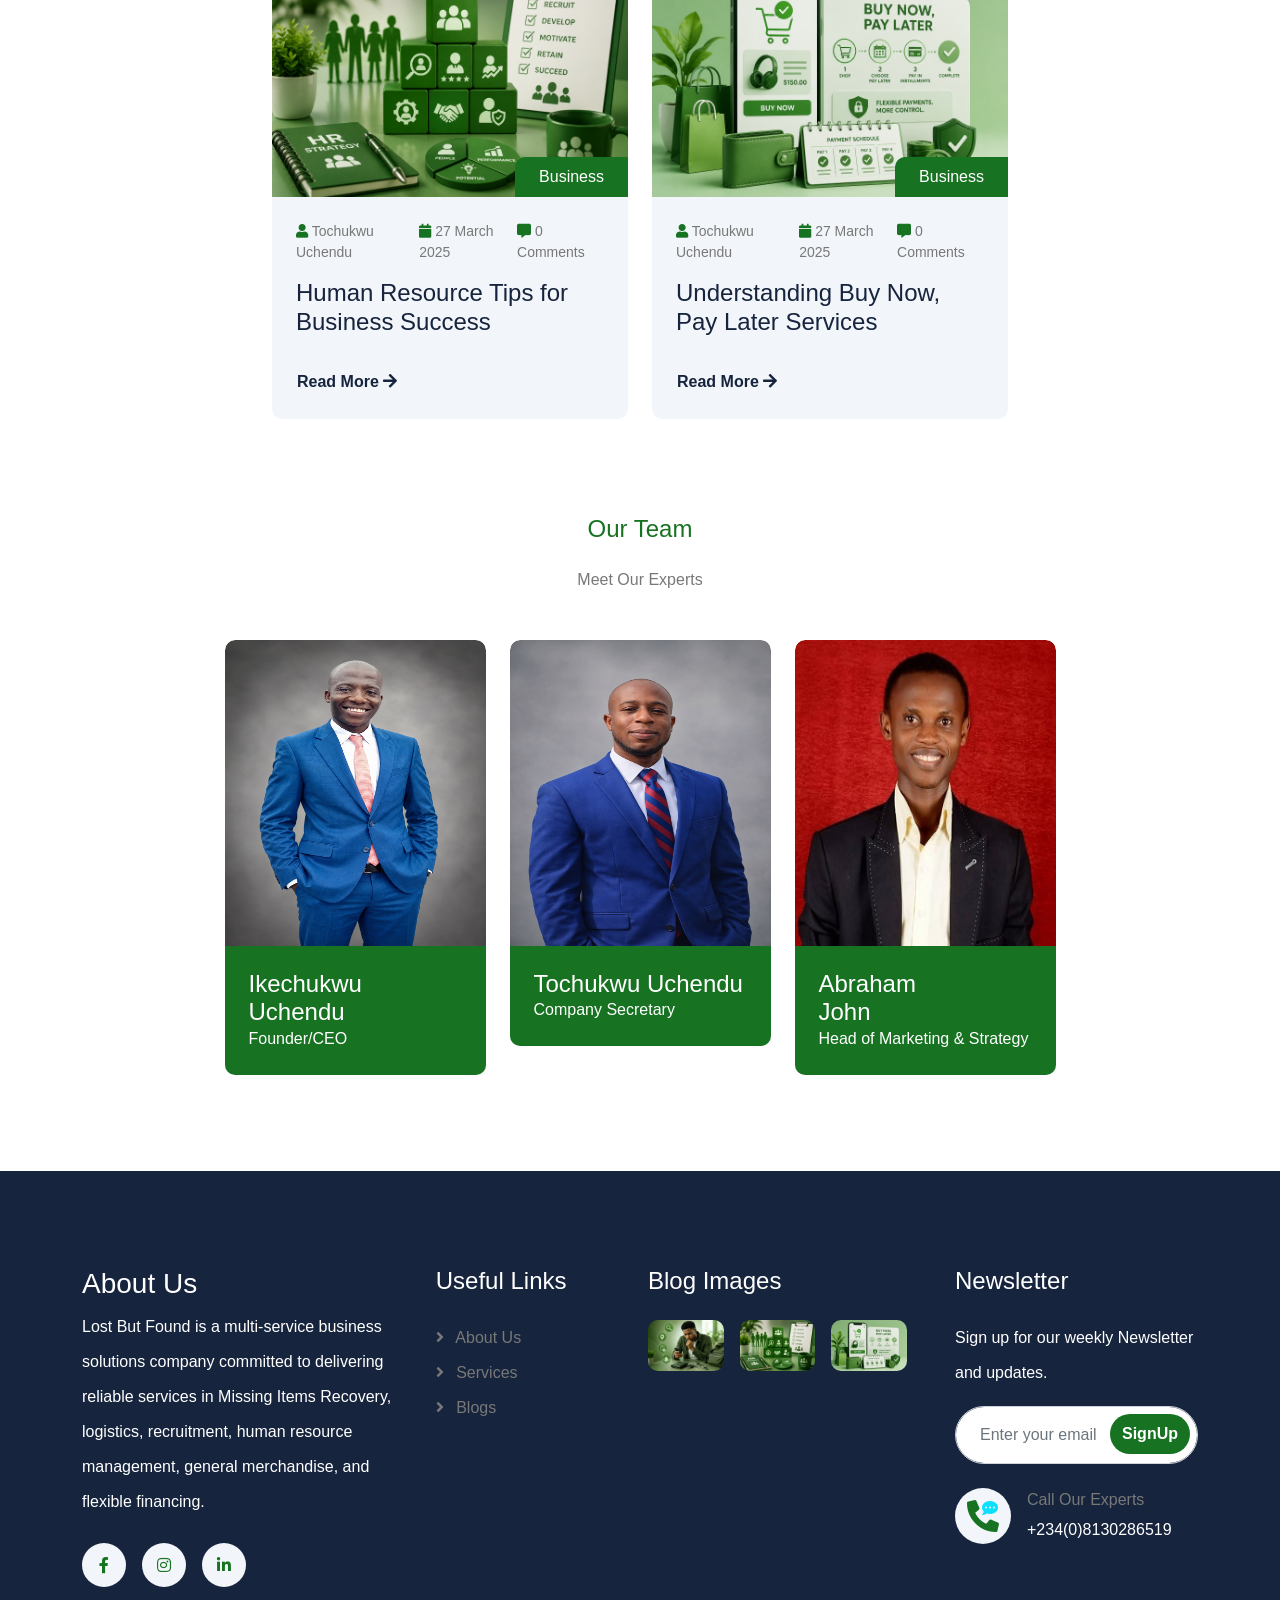
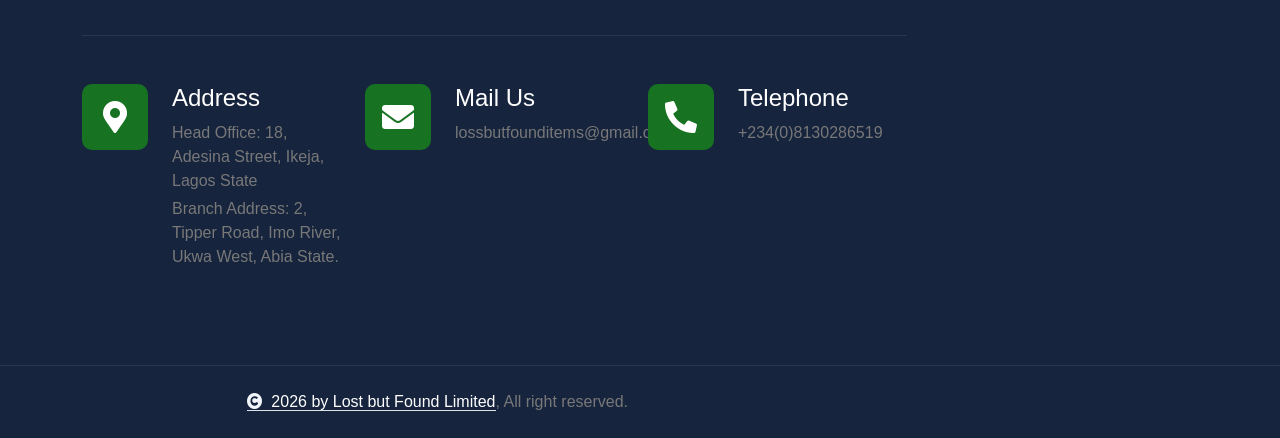
==== commit 098eb607: "fixes" ====
--- a/index.html
+++ b/index.html
@@ -1379,7 +1379,7 @@
     
     <!-- Testimonial End -->
 
-    <!-- Footer Start -->
+     <!-- Footer Start -->
     <div class="container-fluid footer py-5 wow fadeIn" data-wow-delay="0.2s">
       <div class="container py-5">
         <div class="row g-5">
@@ -1454,7 +1454,7 @@
                       <div class="col-4">
                         <div class="footer-instagram rounded">
                           <img
-                            src="img/blog_1.png"
+                            src="img/blog_4.png"
                             class="img-fluid w-100"
                             alt=""
                           />
@@ -1477,7 +1477,7 @@
                           />
                           <div class="footer-search-icon">
                             <a
-                              href="img/blog_2.png"
+                              href="img/blog_5.png"
                               data-lightbox="footerInstagram-3"
                               class="my-auto"
                               ><i class="fas fa-link text-white"></i
